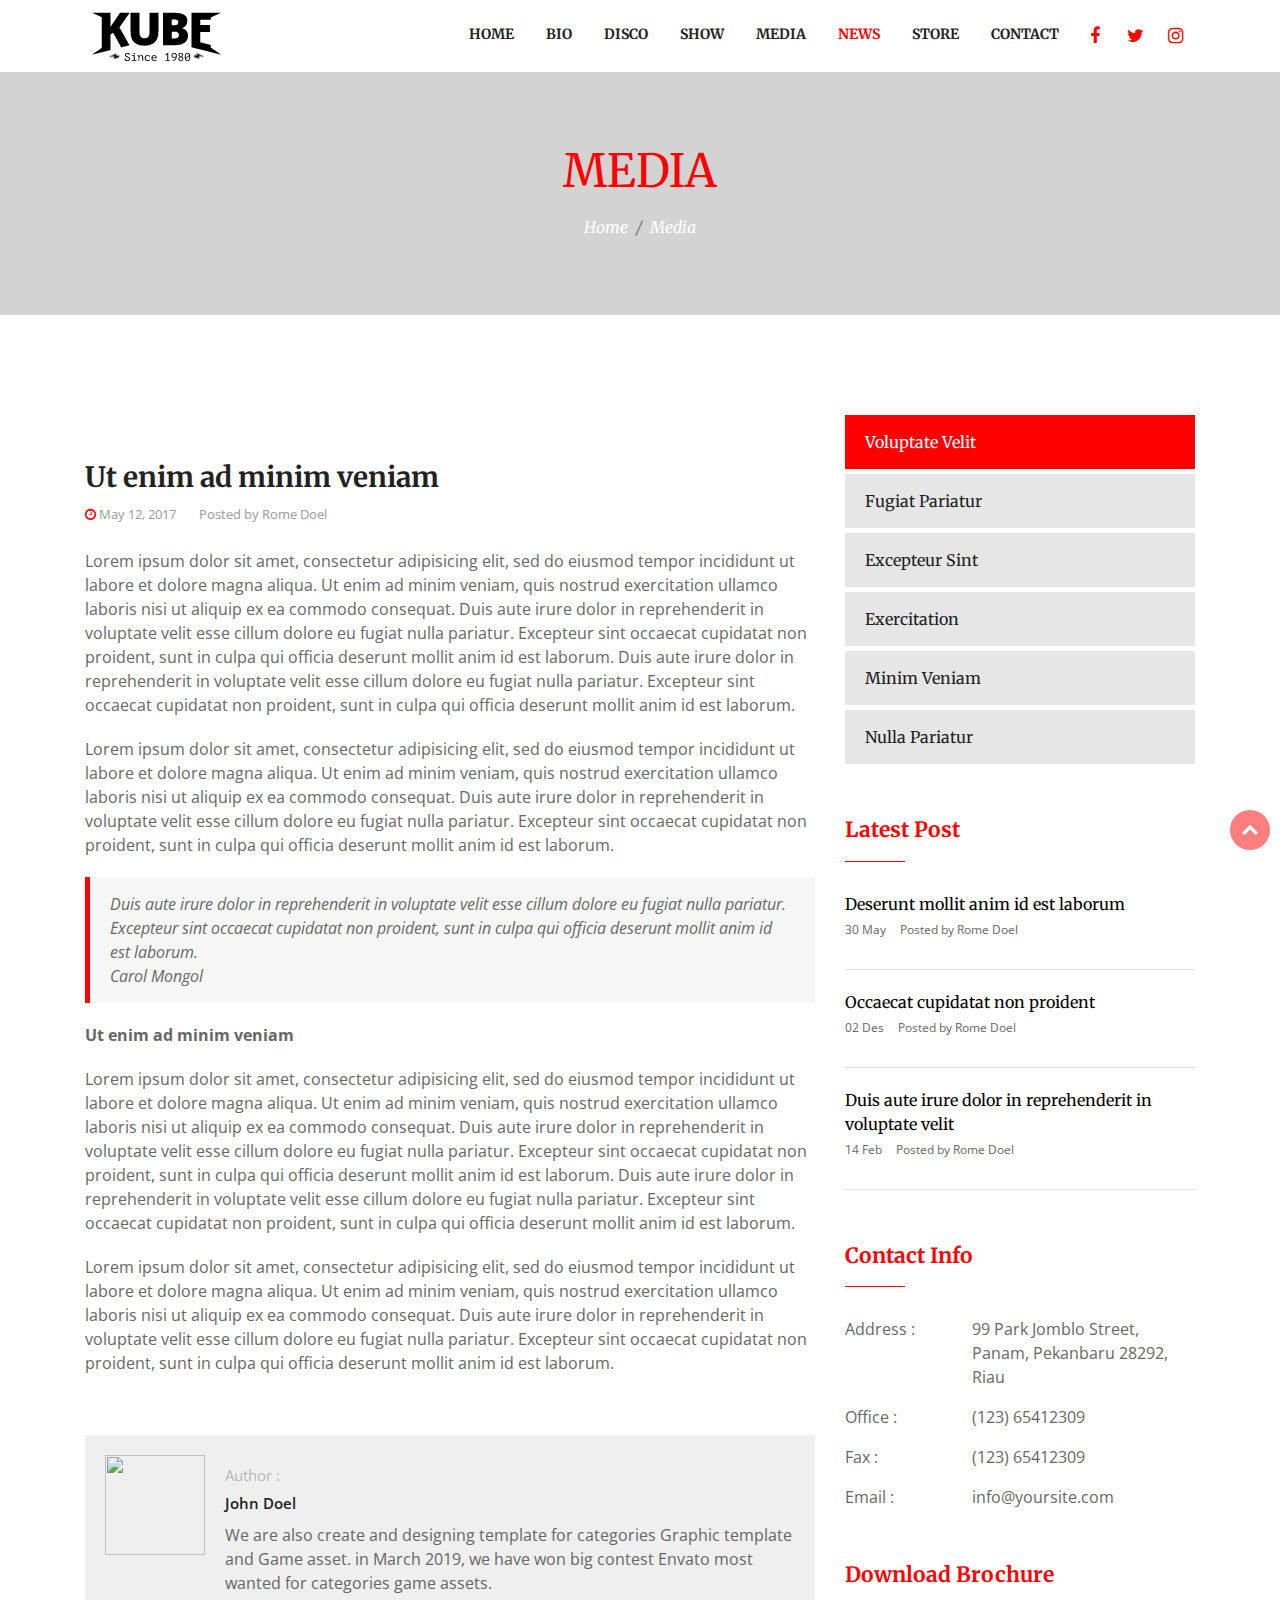
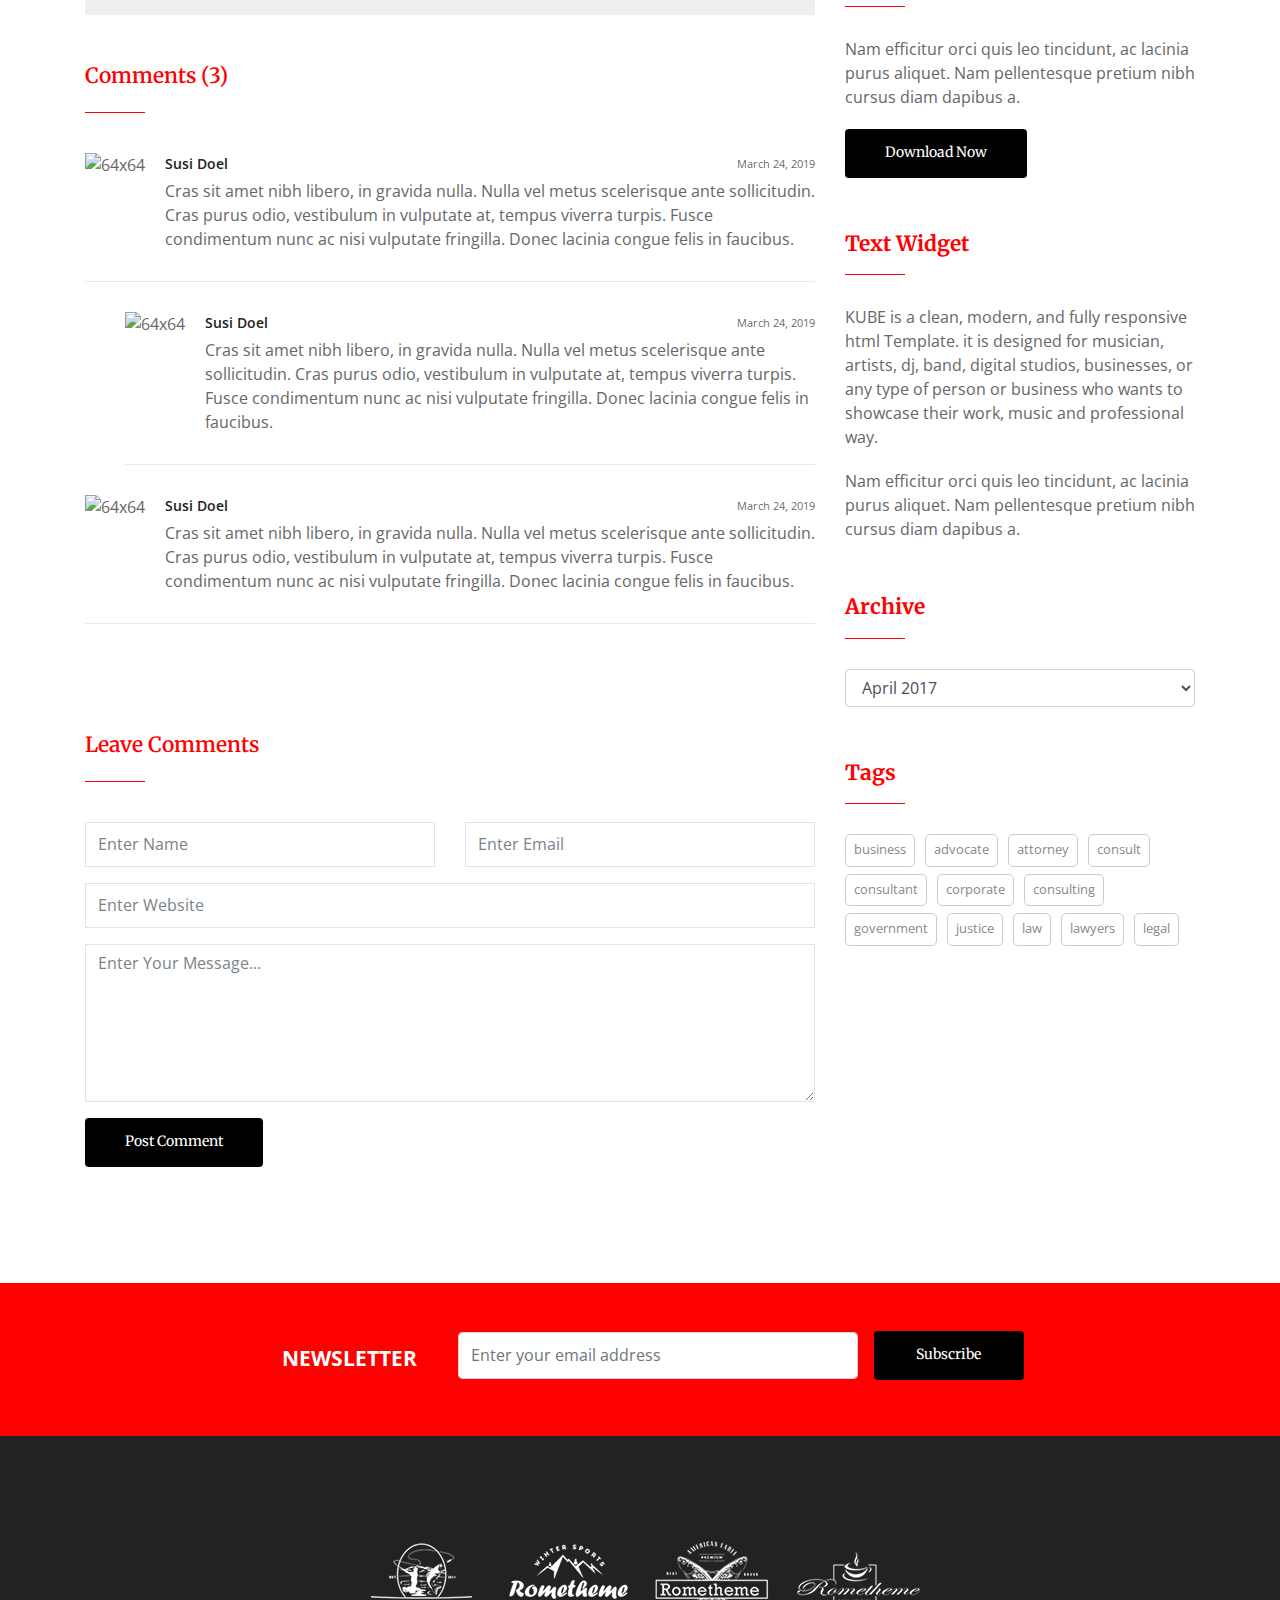
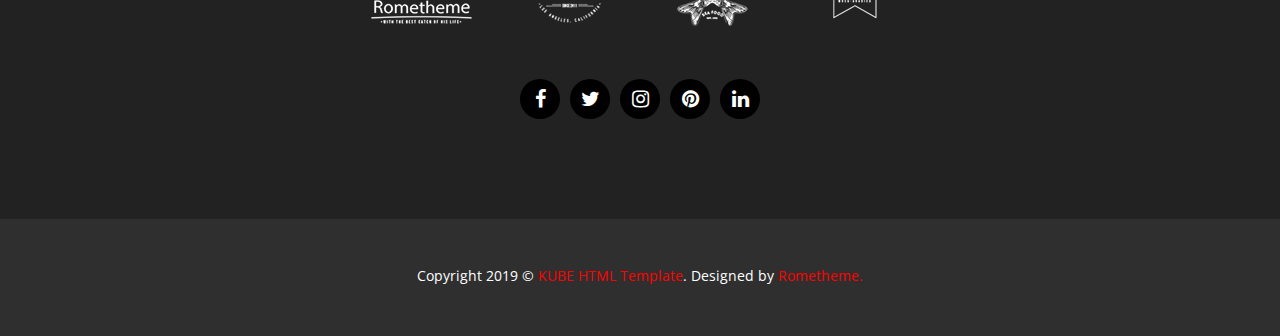
==== news-single.html @ cf3c3e8a "first commit" ====
<!DOCTYPE html>
<html lang="en">
  <head>
    <!-- Basic Page Needs
    ================================================== -->
    <meta charset="utf-8">
    <!--[if IE]><meta http-equiv="x-ua-compatible" content="IE=9" /><![endif]-->
    <meta name="viewport" content="width=device-width, initial-scale=1">
    <title>Kube - Music HTML Template</title>
    <meta name="description" content="KUBE is a clean, modern, and fully responsive HTML Template. it is designed for musician, artists, dj, band, digital studios, businesses, or any type of person or business who wants to showcase their work, music and professional way.">
    <meta name="keywords" content="band, concert, entertainment, event, festival, indie, html templates, music, musician, pop, portfolio, rock, solo, template">
    <meta name="author" content="rometheme.net">  
	
	<!-- ==============================================
	Favicons
	=============================================== -->
	<link rel="shortcut icon" href="images/favicon.ico">
	<link rel="apple-touch-icon" href="images/apple-touch-icon.png">
	<link rel="apple-touch-icon" sizes="72x72" href="images/apple-touch-icon-72x72.png">
	<link rel="apple-touch-icon" sizes="114x114" href="images/apple-touch-icon-114x114.png">
	
	<!-- ==============================================
	CSS VENDOR
	=============================================== -->
	<link rel="stylesheet" type="text/css" href="css/vendor/bootstrap.min.css" />
	<link rel="stylesheet" type="text/css" href="css/vendor/font-awesome.min.css">
	<link rel="stylesheet" type="text/css" href="css/vendor/owl.carousel.min.css">
	<link rel="stylesheet" type="text/css" href="css/vendor/owl.theme.default.min.css">
	<link rel="stylesheet" type="text/css" href="css/vendor/magnific-popup.css">
	<link rel="stylesheet" type="text/css" href="css/vendor/animate.min.css">
	
	<!-- ==============================================
	Custom Stylesheet
	=============================================== -->
	<link rel="stylesheet" type="text/css" href="css/style.css" />
	
    <script src="js/vendor/modernizr.min.js"></script>

</head>

<body data-spy="scroll" data-target="#navbar-main">

	<!-- LOAD PAGE -->
	<div class="animationload">
		<div class="loader"></div>
	</div>
	
	<!-- BACK TO TOP SECTION -->
	<a href="#0" class="cd-top cd-is-visible cd-fade-out">Top</a>

	<!-- HEADER -->
    <div class="header header-1">    	

		<!-- NAVBAR SECTION -->
		<div class="navbar-main">
			<div class="container">
			    <nav id="navbar-main" class="navbar navbar-expand-lg">
			        <a class="navbar-brand" href="index.html">
						<img src="images/logo.png" alt="" />
					</a>
			        <button class="navbar-toggler" type="button" data-toggle="collapse" data-target="#navbarNavDropdown" aria-controls="navbarNavDropdown" aria-expanded="false" aria-label="Toggle navigation">
			            <span class="navbar-toggler-icon"></span>
			        </button>
			        <div class="collapse navbar-collapse" id="navbarNavDropdown">
			            <ul class="navbar-nav ml-auto">
			                <li class="nav-item">
			                    <a class="nav-link" href="index.html">HOME</a>
			                </li>
			                <li class="nav-item">
			                    <a class="nav-link" href="bio.html">BIO</a>
			                </li>
			                <li class="nav-item">
			                    <a class="nav-link" href="disco.html">DISCO</a>
			                </li>
			                <li class="nav-item">
			                    <a class="nav-link" href="show.html">SHOW</a>
			                </li>
			                <li class="nav-item">
			                    <a class="nav-link" href="media.html">MEDIA</a>
			                </li>
			                <li class="nav-item active">
			                    <a class="nav-link" href="news.html">NEWS</a>
			                </li>
			                <li class="nav-item">
			                    <a class="nav-link" href="store.html">STORE</a>
			                </li>
			                <li class="nav-item">
			                    <a class="nav-link" href="contact.html">CONTACT</a>
			                </li>
			            </ul>
			            <div class="sosmed-icon no-bg-hover float-right d-inline-flex">
							<a href="#"><i class="fa fa-facebook"></i></a> 
							<a href="#"><i class="fa fa-twitter"></i></a> 
							<a href="#"><i class="fa fa-instagram"></i></a> 
						</div>
			        </div>
			    </nav> <!-- -->
			</div>
		</div>

    </div>

	<!-- BANNER -->
    <div class="section banner-page" data-background="images/home04.jpg">
		<div class="content-wrap pos-relative">
			<div class="d-flex justify-content-center bd-highlight mb-3">
				<div class="title-page">MEDIA</div>
			</div>
			<div class="d-flex justify-content-center bd-highlight mb-3">
			    <nav aria-label="breadcrumb">
				  <ol class="breadcrumb ">
				    <li class="breadcrumb-item"><a href="index.html">Home</a></li>
				    <li class="breadcrumb-item active" aria-current="page">Media</li>
				  </ol>
				</nav>
		  	</div>
		</div>
	</div>	

	<!-- NEWS -->
	<div class="section">
		<div class="content-wrap">
			<div class="container">
				<div class="row">

					<div class="col-sm-12 col-md-12 col-lg-8">
						
						<div class="single-news">
							<div class="media-box">
								<a href="page-news-single.html">
									<img src="images/news-preview-img.jpg" alt="" class="img-fluid">
								</a>
							</div>
							<h2 class="title">Ut enim ad minim veniam</h2>
							<div class="meta mb-4">
								
								<div class="meta-date d-inline"><i class="fa fa-clock-o"></i> May 12, 2017</div> <div class="meta-author d-inline">Posted by Rome Doel</div>
							</div>

							<p>Lorem ipsum dolor sit amet, consectetur adipisicing elit, sed do eiusmod tempor incididunt ut labore et dolore magna aliqua. Ut enim ad minim veniam, quis nostrud exercitation ullamco laboris nisi ut aliquip ex ea commodo consequat. Duis aute irure dolor in reprehenderit in voluptate velit esse cillum dolore eu fugiat nulla pariatur. Excepteur sint occaecat cupidatat non proident, sunt in culpa qui officia deserunt mollit anim id est laborum. Duis aute irure dolor in reprehenderit in voluptate velit esse cillum dolore eu fugiat nulla pariatur. Excepteur sint occaecat cupidatat non proident, sunt in culpa qui officia deserunt mollit anim id est laborum.</p>
							<p>Lorem ipsum dolor sit amet, consectetur adipisicing elit, sed do eiusmod tempor incididunt ut labore et dolore magna aliqua. Ut enim ad minim veniam, quis nostrud exercitation ullamco laboris nisi ut aliquip ex ea commodo consequat. Duis aute irure dolor in reprehenderit in voluptate velit esse cillum dolore eu fugiat nulla pariatur. Excepteur sint occaecat cupidatat non proident, sunt in culpa qui officia deserunt mollit anim id est laborum.</p>
							<blockquote>Duis aute irure dolor in reprehenderit in voluptate velit esse cillum dolore eu fugiat nulla pariatur. Excepteur sint occaecat cupidatat non proident, sunt in culpa qui officia deserunt mollit anim id est laborum.
							<footer>Carol Mongol</footer></blockquote>
							<div class="margin-bottom-50"></div>
							<p><strong>Ut enim ad minim veniam</strong></p>
							<p>Lorem ipsum dolor sit amet, consectetur adipisicing elit, sed do eiusmod tempor incididunt ut labore et dolore magna aliqua. Ut enim ad minim veniam, quis nostrud exercitation ullamco laboris nisi ut aliquip ex ea commodo consequat. Duis aute irure dolor in reprehenderit in voluptate velit esse cillum dolore eu fugiat nulla pariatur. Excepteur sint occaecat cupidatat non proident, sunt in culpa qui officia deserunt mollit anim id est laborum. Duis aute irure dolor in reprehenderit in voluptate velit esse cillum dolore eu fugiat nulla pariatur. Excepteur sint occaecat cupidatat non proident, sunt in culpa qui officia deserunt mollit anim id est laborum.</p>
							<p>Lorem ipsum dolor sit amet, consectetur adipisicing elit, sed do eiusmod tempor incididunt ut labore et dolore magna aliqua. Ut enim ad minim veniam, quis nostrud exercitation ullamco laboris nisi ut aliquip ex ea commodo consequat. Duis aute irure dolor in reprehenderit in voluptate velit esse cillum dolore eu fugiat nulla pariatur. Excepteur sint occaecat cupidatat non proident, sunt in culpa qui officia deserunt mollit anim id est laborum.</p>
						</div>
						<!-- end single blog -->

						<div class="author-box">
							<div class="media">
								<img src="images/testimony-thumb-3.jpg" alt="" class="img-fluid">
							</div>
							<div class="body">
	                            <h4 class="media-heading"><span>Author :</span>John Doel</h4>
	                            We are also create and designing template for categories Graphic template and Game asset. in March 2019, we have won big contest Envato most wanted for categories game assets.
	                      	</div>
	                      	<div class="clearfix"></div>
						</div>
						<!-- end author box -->

						<div class="comments-box">
							<h4 class="title-heading">Comments <span>(3)</span></h4>
							
							<div class="media comment">
								<img class="mr-3" alt="64x64" src="images/testimony-thumb-1.jpg">
								<div class="media-body">
									<h5 class="media-heading mt-0 mb-1">Susi Doel<small class="date">March 24, 2019</small>
	                                </h5> 
							      Cras sit amet nibh libero, in gravida nulla. Nulla vel metus scelerisque ante sollicitudin. Cras purus odio, vestibulum in vulputate at, tempus viverra turpis. Fusce condimentum nunc ac nisi vulputate fringilla. Donec lacinia congue felis in faucibus.
							    </div>
	                        </div>
							<div class="media reply-comment">
								<img class="mr-3" alt="64x64" src="images/testimony-thumb-2.jpg">
								<div class="media-body">
									<h5 class="media-heading mt-0 mb-1">Susi Doel<small class="date">March 24, 2019</small>
	                                </h5> 
							      Cras sit amet nibh libero, in gravida nulla. Nulla vel metus scelerisque ante sollicitudin. Cras purus odio, vestibulum in vulputate at, tempus viverra turpis. Fusce condimentum nunc ac nisi vulputate fringilla. Donec lacinia congue felis in faucibus.
							    </div>
							</div>
							<div class="media comment">
	                            <img class="mr-3" alt="64x64" src="images/testimony-thumb-3.jpg">
								<div class="media-body">
									<h5 class="media-heading mt-0 mb-1">Susi Doel<small class="date">March 24, 2019</small>
	                                </h5> 
							      Cras sit amet nibh libero, in gravida nulla. Nulla vel metus scelerisque ante sollicitudin. Cras purus odio, vestibulum in vulputate at, tempus viverra turpis. Fusce condimentum nunc ac nisi vulputate fringilla. Donec lacinia congue felis in faucibus.
							    </div>
	                        </div>
							
						</div>
						<!-- end comment -->

						<div class="leave-comment-box">
							<h4 class="title-heading">Leave Comments</h4>
							<form action="#" class="form-comment">
								<div class="row">
									<div class="col-xs-12 col-md-6">
										<div class="form-group">
											<input type="text" id="name" name="name" value="" class="inputtext form-control" placeholder="Enter Name">
										</div>
									</div>
									<div class="col-xs-12 col-md-6">
										<div class="form-group">
											<input type="text" id="name" name="name" value="" class="inputtext form-control" placeholder="Enter Email">
										</div>
									</div>
									<div class="col-xs-12 col-md-12">
										<div class="form-group">
											<input type="text" id="name" name="name" value="" class="inputtext form-control" placeholder="Enter Website">
										</div>
									</div>
									<div class="col-xs-12 col-md-12">
										<div class="form-group">
											<textarea id="message" name="message" class="inputtext form-control" rows="6" placeholder="Enter Your Message..."></textarea>
										</div>
									</div>
									<div class="col-xs-12 col-md-12">
										<div class="form-group">
											<button id="send" type="submit" class="btn btn-secondary">Post Comment</button>
										</div>
									</div>
								</div>
							</form>
					
						</div>
						<!-- end leave comment -->

						
					</div>

					<div class="col-sm-12 col-md-12 col-lg-4">
						
						<div class="widget categories">
							<ul class="category-nav">
								<li class="active"><a href="#" title="Landscape Design">Voluptate Velit</a></li>
								<li><a href="#" title="Planting & Removal">Fugiat Pariatur</a></li>
								<li><a href="#" title="Garden Care">Excepteur Sint</a></li>
								<li><a href="#" title="Irrigation & Drainage">Exercitation</a></li>
								<li><a href="#" title="Stone and Hardscaping">Minim Veniam</a></li>
								<li><a href="#" title="Rubbish Removal">Nulla Pariatur</a></li>
							</ul>
						</div>

						<div class="widget widget-text">
							<div class="widget-title">
								Latest Post
							</div>
							<div class="latest-post-item">
								<div class="title"><a href="page-news-single.html">Deserunt mollit anim id est laborum</a></div>
								<div class="meta-date">30 May</div>
								<p class="meta-author">Posted by Rome Doel</p>
							</div>
							<div class="latest-post-item">
								<div class="title"><a href="page-news-single.html">Occaecat cupidatat non proident</a></div>
								<div class="meta-date">02 Des</div>
								<p class="meta-author">Posted by Rome Doel</p>
							</div>
							<div class="latest-post-item">
								<div class="title"><a href="page-news-single.html">Duis aute irure dolor in reprehenderit in voluptate velit</a></div>
								<div class="meta-date">14 Feb</div>
								<p class="meta-author">Posted by Rome Doel</p>
							</div>

						</div>

						<div class="widget widget-text">
							<div class="widget-title">
								Contact Info
							</div>
							<div class="row mb-3">
								<div class="col-4">Address :</div>
								<div class="col-8">99 Park Jomblo Street, Panam, Pekanbaru 28292, Riau</div>
							</div>
							<div class="row mb-3">
								<div class="col-4">Office  :</div>
								<div class="col-8">(123) 65412309</div>
							</div>
							<div class="row mb-3">
								<div class="col-4">Fax :</div>
								<div class="col-8">(123) 65412309</div>
							</div>
							<div class="row mb-3">
								<div class="col-4">Email :</div>
								<div class="col-8">info@yoursite.com</div>
							</div>

						</div>

						<div class="widget widget-text">
							<div class="widget-title">
								Download Brochure
							</div>
							
							<p>Nam efficitur orci quis leo tincidunt, ac lacinia purus aliquet. Nam pellentesque pretium nibh cursus diam dapibus a.</p>
							<a href="#" class="btn btn-secondary">Download Now</a>
						</div>

						<div class="widget widget-text">
							<div class="widget-title">
								Text Widget
							</div>
							<p>KUBE is a clean, modern, and fully responsive html Template. it is designed for musician, artists, dj, band, digital studios, businesses, or any type of person or business who wants to showcase their work, music and professional way.</p>
							<p>Nam efficitur orci quis leo tincidunt, ac lacinia purus aliquet. Nam pellentesque pretium nibh cursus diam dapibus a.</p>
						</div>

						<div class="widget widget-archive">
							<div class="widget-title">
								Archive
							</div>
							<select class="form-control">
								<option>April 2017</option>
								<option>March 2017</option>
								<option>February 2017</option>
								<option>January 2017</option>
							</select>
						</div> 

						<div class="widget tags">
							<div class="widget-title">
								Tags
							</div>
							<div class="tagcloud">
								<a href="#" title="3 topics">business</a>
								<a href="#" title="1 topic" >advocate</a>
								<a href="#" title="1 topic" >attorney</a>
								<a href="#" title="4 topics" >consult</a>
								<a href="#" title="2 topics" >consultant</a>
								<a href="#" title="1 topic" >corporate</a>
								<a href="#" title="2 topics" >consulting</a>
								<a href="#" title="1 topic" >government</a>
								<a href="#" title="2 topics" >justice</a>
								<a href="#" title="5 topics">law</a>
								<a href="#" title="2 topics">lawyers</a>
								<a href="#" title="1 topic" >legal</a>
							</div>
						</div>

					</div>
					
				</div>
			</div>
		</div>
	</div>

	<!-- CTA -->
	<div id="talk" class="section bg-primary">
		<div class="content-wrap py-5">
			<div class="container">
				
				<div class="row">
					<div class="col-sm-12 col-md-12 col-lg-12">
						<div class="text-center text-white">
							
							<form class="form-inline justify-content-center subscribe-form">
							  <label for="p_email_subscribe_2" class="col-sm-2 col-form-label font-weight-bold uk21">NEWSLETTER</label>
							  <div class="form-group mx-sm-3 mb-2">
							    <label for="p_email_subscribe_2" class="sr-only">Email</label>
							    <input type="email" class="form-control" id="p_email_subscribe_2" placeholder="Enter your email address">
							  </div>
							  <button type="submit" class="btn btn-secondary mb-2">Subscribe</button>
							</form>
							
						</div>
					</div>
				</div>

			</div>
		</div>
	</div>

	<!-- FOOTER SECTION -->
	<div class="footer">
		<div class="content-wrap">
			<div class="container">
				
				<div class="row">
					<div class="col-sm-12 col-md-6 offset-md-3 col-lg-10 offset-lg-1">
						<div class="text-center">
							<img src="images/client1w.png" alt="Logo" class="mb-5"> <img src="images/client2w.png" alt="Logo" class="mb-5"><img src="images/client3w.png" alt="Logo" class="mb-5"> <img src="images/client4w.png" alt="Logo" class="mb-5">
							<br>
							<div class="sosmed-icon d-inline-flex">
								<a href="#"><i class="fa fa-facebook"></i></a> 
								<a href="#"><i class="fa fa-twitter"></i></a> 
								<a href="#"><i class="fa fa-instagram"></i></a> 
								<a href="#"><i class="fa fa-pinterest"></i></a> 
								<a href="#"><i class="fa fa-linkedin"></i></a> 
							</div>
						</div>
					</div>	
				</div>
			</div>
		</div>
		<div class="fcopy">
			<div class="container">
				<div class="row">
					<div class="col-sm-12 col-md-12 col-lg-12">
						<p class="mt-3 text-center">Copyright 2019 © <span class="text-primary">KUBE HTML Template</span>. Designed by <span class="text-primary">Rometheme.</span></p> 
					</div>
				</div>
			</div>
		</div>
		
	</div>

	
	<!-- JS VENDOR -->
	<script src="js/vendor/jquery.min.js"></script>
	<script src="js/vendor/bootstrap.min.js"></script>
	<script src="js/vendor/owl.carousel.js"></script>
	<script src="js/vendor/jquery.magnific-popup.min.js"></script>
	<script src="js/vendor/isotope.pkgd.min.js"></script>
	<script src="js/vendor/imagesloaded.pkgd.min.js"></script>

	<!-- SENDMAIL -->
	<script src="js/vendor/validator.min.js"></script>
	<script src="js/vendor/form-scripts.js"></script>

	<!-- GOOGLEMAP -->
	<script src="js/googlemap-setting.js"></script>
	<script async defer src="https://maps.googleapis.com/maps/api/js?key=AIzaSyA-CE0deH3Jhj6GN4YvdCFZS7DpbXexzGU&callback=initMap"> </script>

	<script src="js/script.js"></script>

</body>
</html>
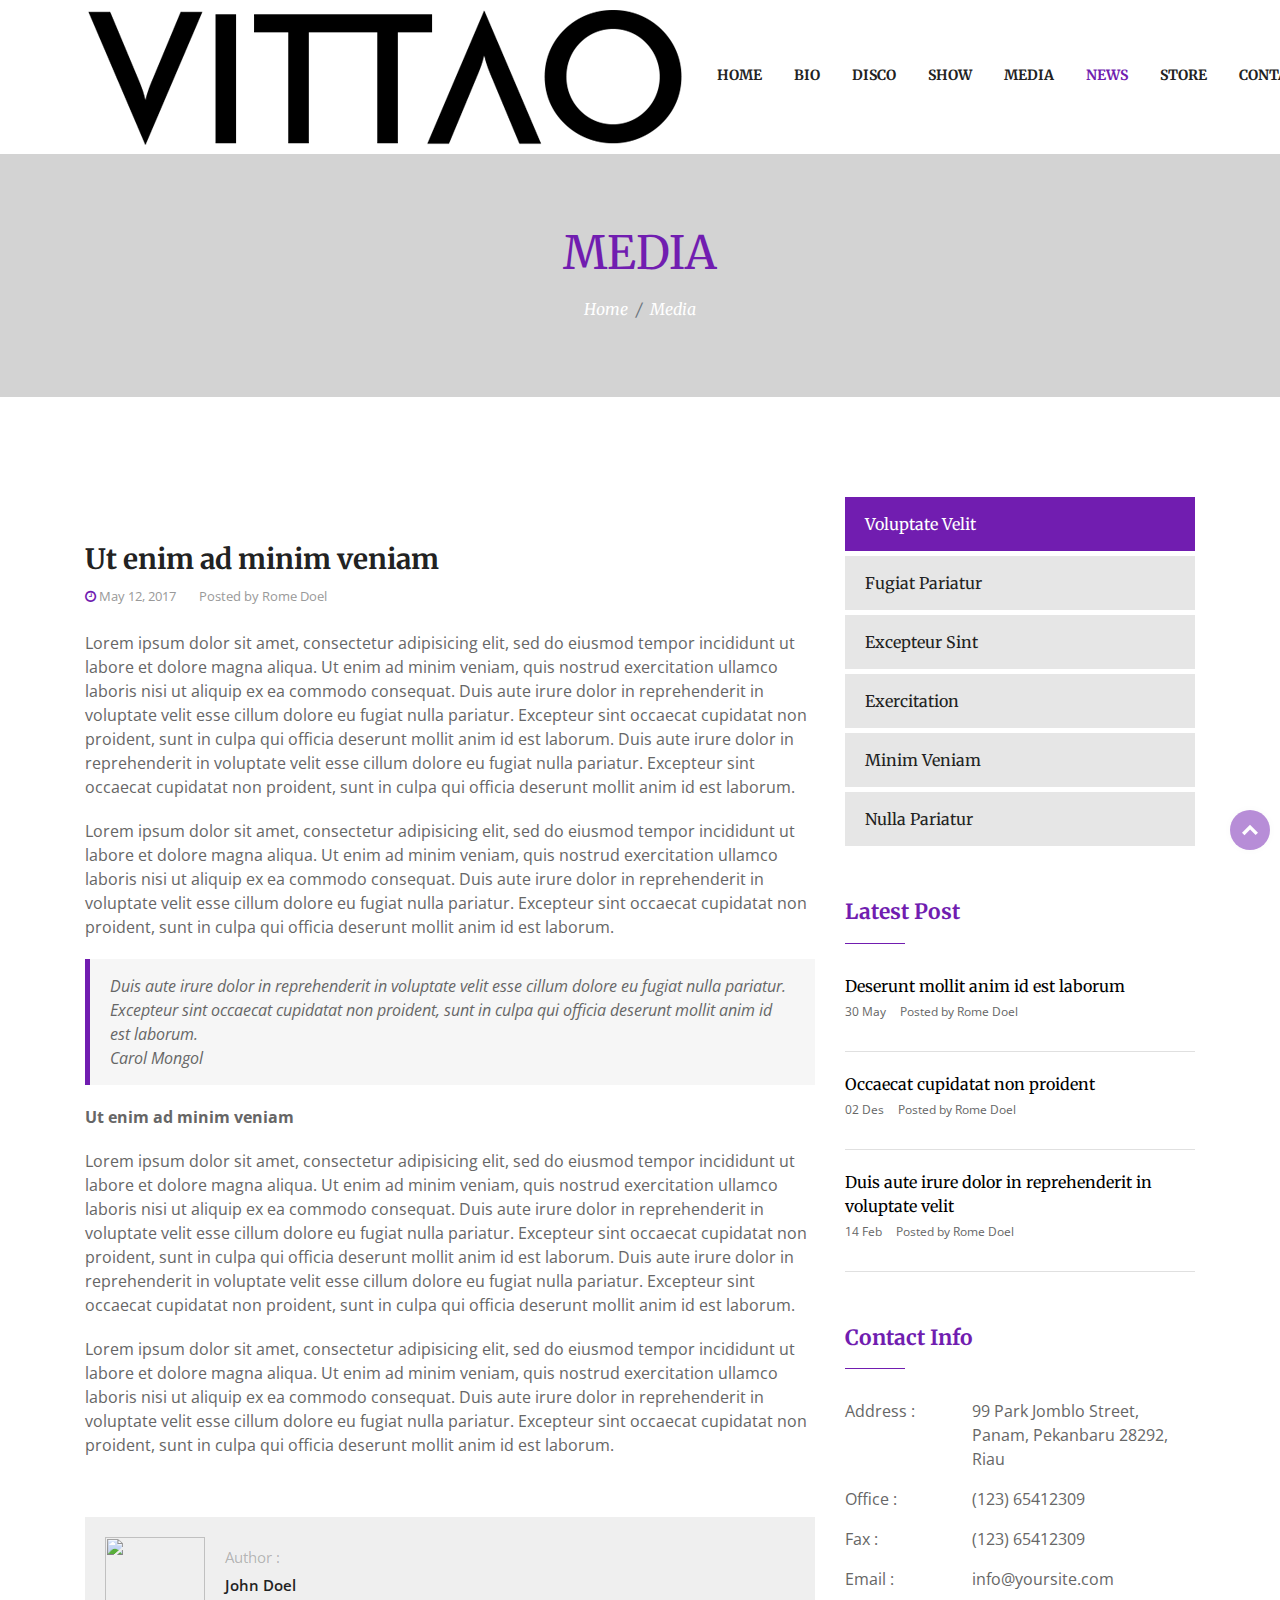
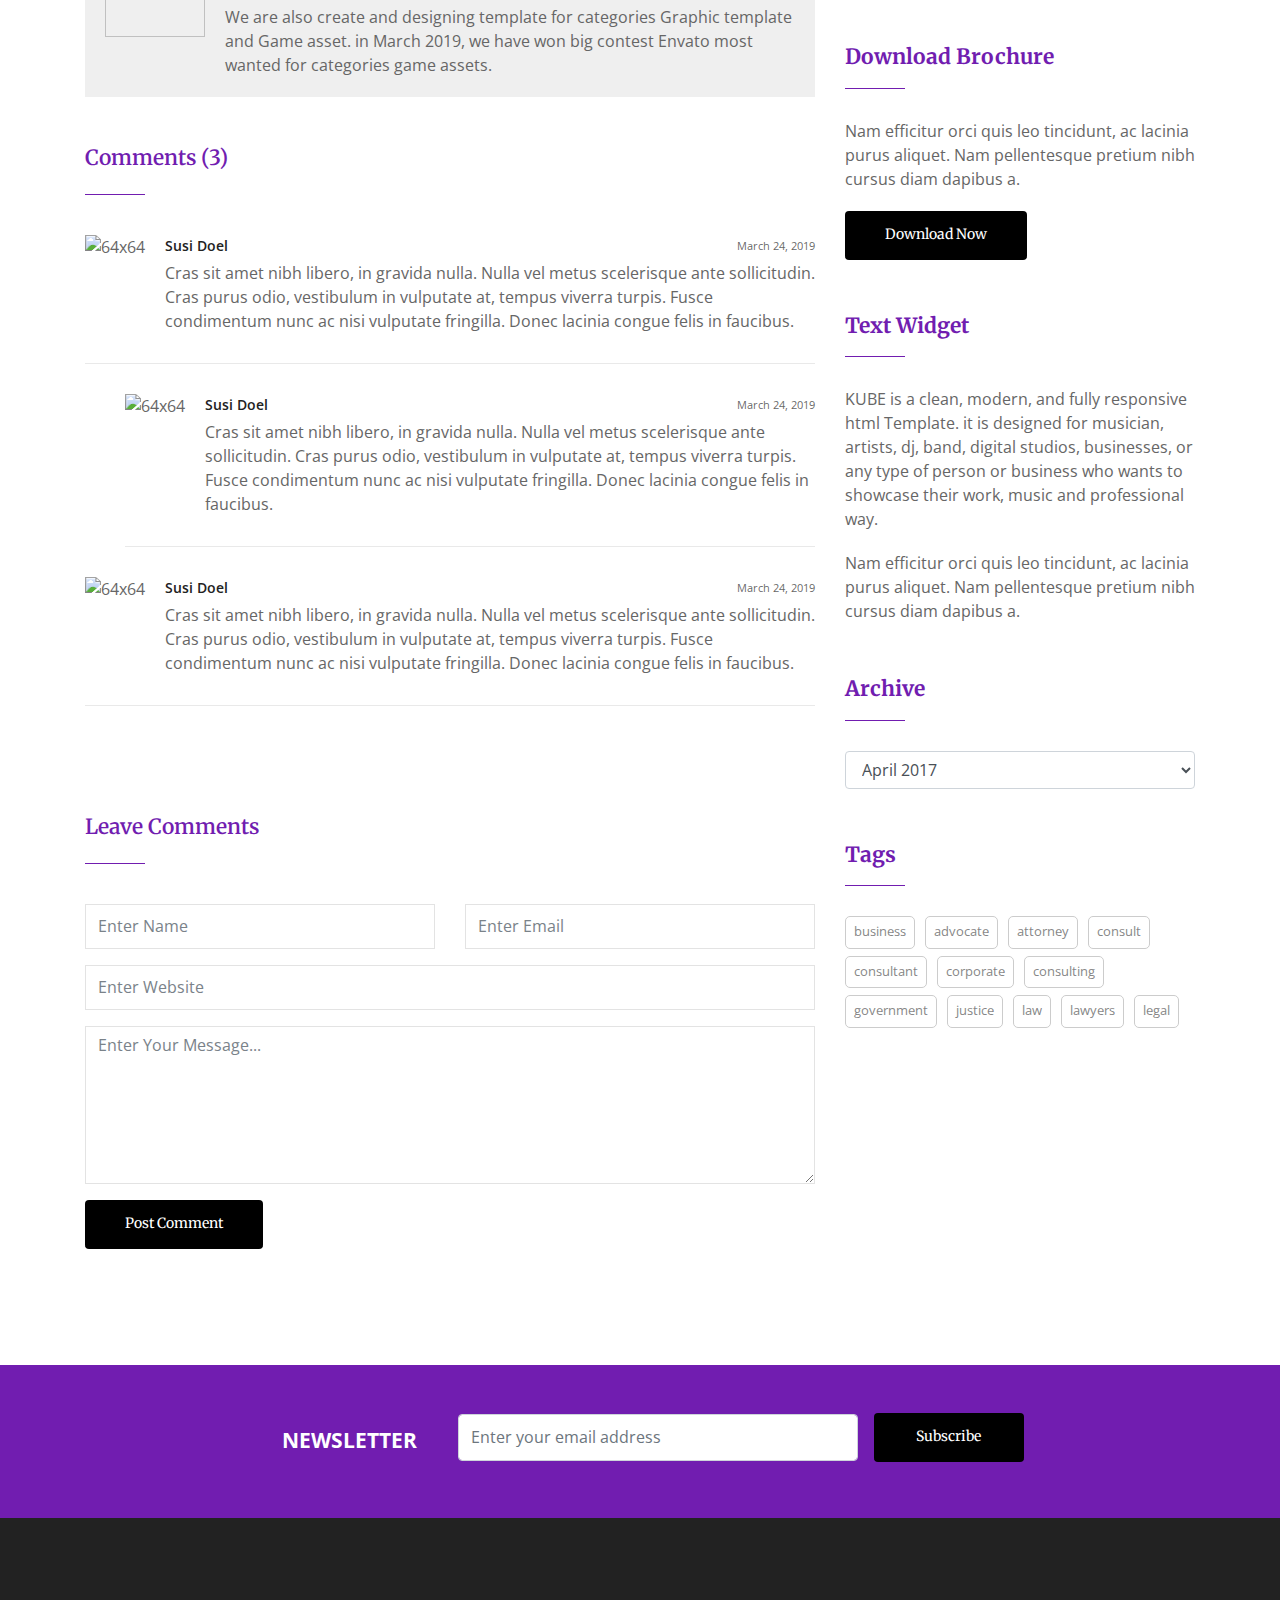
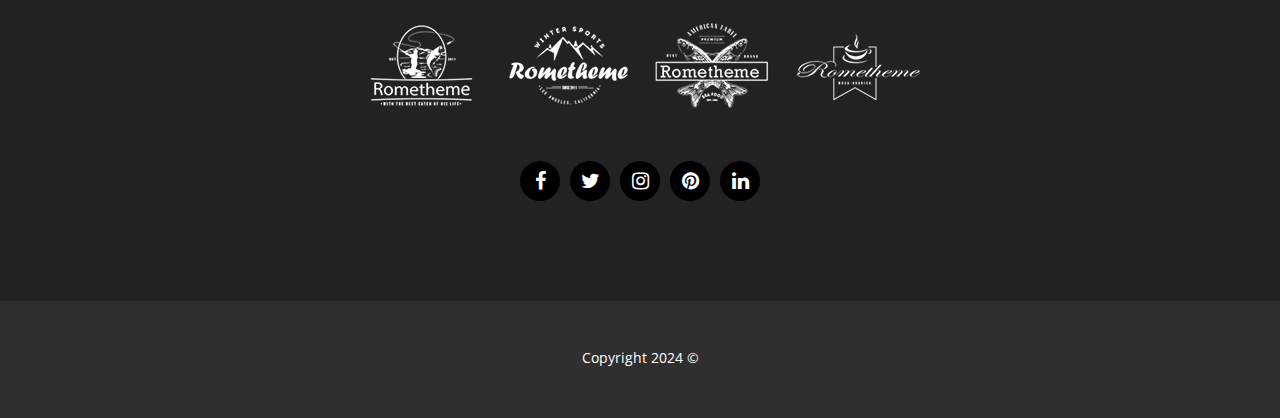
==== commit 3953cbba: "updated" ====
--- a/news-single.html
+++ b/news-single.html
@@ -382,7 +382,7 @@
 							<div class="sosmed-icon d-inline-flex">
 								<a href="#"><i class="fa fa-facebook"></i></a> 
 								<a href="#"><i class="fa fa-twitter"></i></a> 
-								<a href="#"><i class="fa fa-instagram"></i></a> 
+								<a href="https://www.instagram.com/vittaomusic/"><i class="fa fa-instagram"></i></a> 
 								<a href="#"><i class="fa fa-pinterest"></i></a> 
 								<a href="#"><i class="fa fa-linkedin"></i></a> 
 							</div>
@@ -395,7 +395,7 @@
 			<div class="container">
 				<div class="row">
 					<div class="col-sm-12 col-md-12 col-lg-12">
-						<p class="mt-3 text-center">Copyright 2019 © <span class="text-primary">KUBE HTML Template</span>. Designed by <span class="text-primary">Rometheme.</span></p> 
+						<p class="mt-3 text-center">Copyright 2024 ©</p> 
 					</div>
 				</div>
 			</div>
--- a/css/style.css
+++ b/css/style.css
@@ -1,4820 +1,5723 @@
-@charset "UTF-8";
-/*
-Template Name: Kube - Musician, DJ, Band, Music HTML Template
-Template URI: http://rometheme.net/html/kube
-Author: Rometheme
-Author URI: https://themeforest.net/user/rometheme
-Version: 1.0
-*/
-/**
- * Table of Contents:
- *
- * 1. - NORMALIZE CSS
- * 2. - GLOBAL STYLES
- *      2.1 - General Styles
- *      2.2 - Text Color
- *      2.3 - Anchor
- *      2.4 - Heading and Paragraph
- * 
- * 3. - COMPONENTS
- *      3.1 - Preloader  
- *      3.2 - Buttons  
- *      3.3 - Box Icon 1
- *      3.4 - Box Icon 2
- *      3.5 - Box Image 1
- *      3.6 - Box Image 2
- *      3.7 - Box Image 3
- *      3.8 - BOX TESTIMONY
- *      3.9 - Box Team 2
- *      3.10 - Box Statistic
- *      3.11 - Box History
- *      3.12 - Box Partners
- *      3.13 - Panel Accordion
- *      3.14 - Faq
- *      3.15 - Pricing Table
- *      3.16 - Career Tabs
- *      3.17 - Box News
- * 4. - LOGO & NAVIGATION
- *      4.1 - Topbar 
- *      4.2 - Navbar 
- * 5. - HOME
- *      5.1 - Banner
- *      5.2 - Text Typing
- * 6. - SECTION
- *      6.1 Section - About
- *      6.2 Section - Services
- *      6.3 Section - Projects
- *      6.4 Section - News
- *      6.5 Section - Contact
- *      6.6 Section - Features
- *      6.7 Section - CTA
- *      6.8 Section - Price
- *      6.9 Section - Blog
- *      6.10 Section - Timeline
- *      6.11 Section - Testimonial
- *      6.12 Section - Clients
- *      6.13 Section - Video BG
- *      6.14 Section - Contact and Map
- * 7. - FOOTER 
- * 8. - RESPONSIVE
- * -----------------------------------------------------------------------------
- */
-@import url("https://fonts.googleapis.com/css?family=Merriweather|Open+Sans&display=swap");
-@font-face {
-  font-family: 'sas-webfont';
-  src: url("../fonts/sas-webfont.eot?51534236");
-  src: url("../fonts/sas-webfont.eot?51534236#iefix") format("embedded-opentype"), url("../fonts/sas-webfont.woff2?51534236") format("woff2"), url("../fonts/sas-webfont.woff?51534236") format("woff"), url("../fonts/sas-webfont.ttf?51534236") format("truetype"), url("../fonts/sas-webfont.svg?51534236#sas-webfont") format("svg");
-  font-weight: normal;
-  font-style: normal; }
-.sas {
-  font-family: "sas-webfont";
-  font-style: normal;
-  font-weight: normal;
-  speak: none;
-  display: inline-block;
-  text-decoration: inherit;
-  width: 1em;
-  margin-right: .2em;
-  text-align: center;
-  /* opacity: .8; */
-  /* For safety - reset parent styles, that can break glyph codes*/
-  font-variant: normal;
-  text-transform: none;
-  /* fix buttons height, for twitter bootstrap */
-  line-height: 1em;
-  /* Animation center compensation - margins should be symmetric */
-  /* remove if not needed */
-  margin-left: .2em;
-  /* you can be more comfortable with increased icons size */
-  /* font-size: 120%; */
-  /* Font smoothing. That was taken from TWBS */
-  -webkit-font-smoothing: antialiased;
-  -moz-osx-font-smoothing: grayscale;
-  /* Uncomment for 3D effect */
-  /* text-shadow: 1px 1px 1px rgba(127, 127, 127, 0.3); */ }
-
-.sas-1:before {
-  content: '\e801'; }
-
-/* '' */
-/* -------------------- 
-TOPBAR SETTING
------------------------*/
-/* -------------------- 
-NAVBAR SETTING
------------------------*/
-/* -------------------- 
-FOOTER SETTING
------------------------*/
-/* -------------------- 
-BUTTON SETTING
------------------------*/
-.bolder {
-  font-weight: 600; }
-
-.cfix {
-  content: '';
-  display: block;
-  width: 100%;
-  clear: both; }
-
-/**
- * 1. - NORMALIZE CSS
- * -----------------------------------------------------------------------------
- */
-/*! normalize.css v8.0.1 | MIT License | github.com/necolas/normalize.css */
-/* Document
-   ========================================================================== */
-/**
- * 1. Correct the line height in all browsers.
- * 2. Prevent adjustments of font size after orientation changes in iOS.
- */
-html {
-  line-height: 1.15;
-  /* 1 */
-  -webkit-text-size-adjust: 100%;
-  /* 2 */ }
-
-/* Sections
-   ========================================================================== */
-/**
- * Remove the margin in all browsers.
- */
-body {
-  margin: 0; }
-
-/**
- * Render the `main` element consistently in IE.
- */
-main {
-  display: block; }
-
-/**
- * Correct the font size and margin on `h1` elements within `section` and
- * `article` contexts in Chrome, Firefox, and Safari.
- */
-h1 {
-  font-size: 2em;
-  margin: 0.67em 0; }
-
-/* Grouping content
-   ========================================================================== */
-/**
- * 1. Add the correct box sizing in Firefox.
- * 2. Show the overflow in Edge and IE.
- */
-hr {
-  box-sizing: content-box;
-  /* 1 */
-  height: 0;
-  /* 1 */
-  overflow: visible;
-  /* 2 */ }
-
-/**
- * 1. Correct the inheritance and scaling of font size in all browsers.
- * 2. Correct the odd `em` font sizing in all browsers.
- */
-pre {
-  font-family: monospace, monospace;
-  /* 1 */
-  font-size: 1em;
-  /* 2 */ }
-
-/* Text-level semantics
-   ========================================================================== */
-/**
- * Remove the gray background on active links in IE 10.
- */
-a {
-  background-color: transparent; }
-
-/**
- * 1. Remove the bottom border in Chrome 57-
- * 2. Add the correct text decoration in Chrome, Edge, IE, Opera, and Safari.
- */
-abbr[title] {
-  border-bottom: none;
-  /* 1 */
-  text-decoration: underline;
-  /* 2 */
-  text-decoration: underline dotted;
-  /* 2 */ }
-
-/**
- * Add the correct font weight in Chrome, Edge, and Safari.
- */
-b,
-strong {
-  font-weight: bolder; }
-
-/**
- * 1. Correct the inheritance and scaling of font size in all browsers.
- * 2. Correct the odd `em` font sizing in all browsers.
- */
-code,
-kbd,
-samp {
-  font-family: monospace, monospace;
-  /* 1 */
-  font-size: 1em;
-  /* 2 */ }
-
-/**
- * Add the correct font size in all browsers.
- */
-small {
-  font-size: 80%; }
-
-/**
- * Prevent `sub` and `sup` elements from affecting the line height in
- * all browsers.
- */
-sub,
-sup {
-  font-size: 75%;
-  line-height: 0;
-  position: relative;
-  vertical-align: baseline; }
-
-sub {
-  bottom: -0.25em; }
-
-sup {
-  top: -0.5em; }
-
-/* Embedded content
-   ========================================================================== */
-/**
- * Remove the border on images inside links in IE 10.
- */
-img {
-  border-style: none; }
-
-/* Forms
-   ========================================================================== */
-/**
- * 1. Change the font styles in all browsers.
- * 2. Remove the margin in Firefox and Safari.
- */
-button,
-input,
-optgroup,
-select,
-textarea {
-  font-family: inherit;
-  /* 1 */
-  font-size: 100%;
-  /* 1 */
-  line-height: 1.15;
-  /* 1 */
-  margin: 0;
-  /* 2 */ }
-
-/**
- * Show the overflow in IE.
- * 1. Show the overflow in Edge.
- */
-button,
-input {
-  /* 1 */
-  overflow: visible; }
-
-/**
- * Remove the inheritance of text transform in Edge, Firefox, and IE.
- * 1. Remove the inheritance of text transform in Firefox.
- */
-button,
-select {
-  /* 1 */
-  text-transform: none; }
-
-/**
- * Correct the inability to style clickable types in iOS and Safari.
- */
-button,
-[type="button"],
-[type="reset"],
-[type="submit"] {
-  -webkit-appearance: button; }
-
-/**
- * Remove the inner border and padding in Firefox.
- */
-button::-moz-focus-inner,
-[type="button"]::-moz-focus-inner,
-[type="reset"]::-moz-focus-inner,
-[type="submit"]::-moz-focus-inner {
-  border-style: none;
-  padding: 0; }
-
-/**
- * Restore the focus styles unset by the previous rule.
- */
-button:-moz-focusring,
-[type="button"]:-moz-focusring,
-[type="reset"]:-moz-focusring,
-[type="submit"]:-moz-focusring {
-  outline: 1px dotted ButtonText; }
-
-/**
- * Correct the padding in Firefox.
- */
-fieldset {
-  padding: 0.35em 0.75em 0.625em; }
-
-/**
- * 1. Correct the text wrapping in Edge and IE.
- * 2. Correct the color inheritance from `fieldset` elements in IE.
- * 3. Remove the padding so developers are not caught out when they zero out
- *    `fieldset` elements in all browsers.
- */
-legend {
-  box-sizing: border-box;
-  /* 1 */
-  color: inherit;
-  /* 2 */
-  display: table;
-  /* 1 */
-  max-width: 100%;
-  /* 1 */
-  padding: 0;
-  /* 3 */
-  white-space: normal;
-  /* 1 */ }
-
-/**
- * Add the correct vertical alignment in Chrome, Firefox, and Opera.
- */
-progress {
-  vertical-align: baseline; }
-
-/**
- * Remove the default vertical scrollbar in IE 10+.
- */
-textarea {
-  overflow: auto; }
-
-/**
- * 1. Add the correct box sizing in IE 10.
- * 2. Remove the padding in IE 10.
- */
-[type="checkbox"],
-[type="radio"] {
-  box-sizing: border-box;
-  /* 1 */
-  padding: 0;
-  /* 2 */ }
-
-/**
- * Correct the cursor style of increment and decrement buttons in Chrome.
- */
-[type="number"]::-webkit-inner-spin-button,
-[type="number"]::-webkit-outer-spin-button {
-  height: auto; }
-
-/**
- * 1. Correct the odd appearance in Chrome and Safari.
- * 2. Correct the outline style in Safari.
- */
-[type="search"] {
-  -webkit-appearance: textfield;
-  /* 1 */
-  outline-offset: -2px;
-  /* 2 */ }
-
-/**
- * Remove the inner padding in Chrome and Safari on macOS.
- */
-[type="search"]::-webkit-search-decoration {
-  -webkit-appearance: none; }
-
-/**
- * 1. Correct the inability to style clickable types in iOS and Safari.
- * 2. Change font properties to `inherit` in Safari.
- */
-::-webkit-file-upload-button {
-  -webkit-appearance: button;
-  /* 1 */
-  font: inherit;
-  /* 2 */ }
-
-/* Interactive
-   ========================================================================== */
-/*
- * Add the correct display in Edge, IE 10+, and Firefox.
- */
-details {
-  display: block; }
-
-/*
- * Add the correct display in all browsers.
- */
-summary {
-  display: list-item; }
-
-/* Misc
-   ========================================================================== */
-/**
- * Add the correct display in IE 10+.
- */
-template {
-  display: none; }
-
-/**
- * Add the correct display in IE 10.
- */
-[hidden] {
-  display: none; }
-
-/**
- * 2. GLOBAL STYLES
- * -----------------------------------------------------------------------------
- */
-/*1.1 GENERAL STYLES*/
-body,
-button,
-input,
-select,
-textarea {
-  color: #666666;
-  font-family: "Open Sans", sans-serif;
-  font-weight: 400;
-  font-size: 16px;
-  line-height: 1.5;
-  position: relative;
-  background-color: #fff; }
-
-html, body {
-  width: 100%;
-  height: 100%; }
-
-/* 1.3. ANCHOR */
-a {
-  color: #666666;
-  text-decoration: none; }
-  a:hover {
-    color: #FF0000;
-    text-decoration: none; }
-
-/* 1.4. HEADING & PARAGRAPH */
-p {
-  margin: 0 0 20px 0; }
-
-h1,
-h2,
-.banner-page .title-page,
-.banner-page-2 .title-page,
-h3,
-h4,
-.rs-team-1 .title,
-.rs-team-2 .title,
-.rs-team-single .title,
-.box-video .title,
-.rs-box-project .title,
-h5 {
-  font-family: "Merriweather", serif;
-  margin-top: 10px;
-  margin-bottom: 20px;
-  font-weight: 400; }
-
-h1 {
-  font-size: 3.571em;
-  line-height: normal; }
-
-h2, .banner-page .title-page, .banner-page-2 .title-page {
-  font-size: 2.857em;
-  line-height: normal; }
-
-h3 {
-  font-size: 1.714em;
-  line-height: normal; }
-
-h4, .rs-team-1 .title, .rs-team-2 .title, .rs-team-single .title, .box-video .title, .rs-box-project .title {
-  font-size: 1.286em;
-  line-height: normal; }
-
-h5 {
-  font-size: 14px;
-  line-height: 22px; }
-
-h6 {
-  font-size: 13px; }
-
-strong, b {
-  font-weight: 700; }
-
-ol {
-  margin-left: 24px; }
-
-ul {
-  list-style: initial;
-  margin-left: 24px; }
-  ul li {
-    margin: 8px 0; }
-
-@media (max-width: 767px) {
-  h1 {
-    font-size: 3em;
-    line-height: normal; }
-
-  h2, .banner-page .title-page, .banner-page-2 .title-page {
-    font-size: 2em;
-    line-height: normal; }
-
-  h3 {
-    font-size: 1.2em;
-    line-height: normal; }
-
-  h4, .rs-team-1 .title, .rs-team-2 .title, .rs-team-single .title, .box-video .title, .rs-box-project .title {
-    font-size: 1em;
-    line-height: normal; } }
-/* CUSTOM GLOBAL */
-.content-wrap {
-  padding: 100px 0; }
-
-.content-wrap-60 {
-  padding: 60px 0; }
-
-.content-wrap-40 {
-  padding: 40px 0; }
-
-.uk16 {
-  font-size: 16px; }
-
-.uk18 {
-  font-size: 18px; }
-
-.uk21 {
-  font-size: 21px; }
-
-.uk24 {
-  font-size: 24px; }
-
-.uk36 {
-  font-size: 36px; }
-
-.uk48 {
-  font-size: 48px; }
-
-.uk60 {
-  font-size: 60px; }
-
-.uk72 {
-  font-size: 72px; }
-
-.spacer-10 {
-  height: 10px; }
-  .spacer-10::after {
-    display: block;
-    content: "";
-    clear: both; }
-
-.spacer-30 {
-  height: 30px; }
-  .spacer-30::after {
-    display: block;
-    content: "";
-    clear: both; }
-
-.spacer-50 {
-  height: 50px; }
-  .spacer-50::after {
-    display: block;
-    content: "";
-    clear: both; }
-
-.spacer-70 {
-  height: 70px; }
-  .spacer-70::after {
-    display: block;
-    content: "";
-    clear: both; }
-  .spacer-70 .spacer-90 {
-    height: 90px; }
-    .spacer-70 .spacer-90::after {
-      display: block;
-      content: "";
-      clear: both; }
-  .spacer-70 .spacer-110 {
-    height: 110px; }
-    .spacer-70 .spacer-110::after {
-      display: block;
-      content: "";
-      clear: both; }
-
-.spacer-content {
-  height: 100px; }
-  .spacer-content::after {
-    display: block;
-    content: "";
-    clear: both; }
-
-.section {
-  position: relative; }
-
-.section-heading, .rs-feature-box-1 .title {
-  font-size: 30px;
-  line-height: 1.2em;
-  margin-bottom: 20px;
-  margin-top: 0;
-  padding-bottom: 5px;
-  position: relative;
-  color: #222;
-  font-weight: 700;
-  /*&:after{
-  	
-  	content: '';
-      display: block;
-      vertical-align: bottom;
-      width: 40px;
-      height: 2px;
-      margin-bottom: 10px;
-      margin-top: 20px;
-      background-color: $color-primary;
-  }*/ }
-  .section-heading.light, .rs-feature-box-1 .light.title {
-    color: #FF0000; }
-    .section-heading.light span, .rs-feature-box-1 .light.title span {
-      color: #ffffff; }
-    .section-heading.light:after, .rs-feature-box-1 .light.title:after {
-      background: #ffffff; }
-  .section-heading.text-center:after, .rs-feature-box-1 .text-center.title:after {
-    margin-left: auto;
-    margin-right: auto; }
-  .section-heading.text-right:after, .rs-feature-box-1 .text-right.title:after {
-    margin-left: auto; }
-  @media (max-width: 767px) {
-    .section-heading, .rs-feature-box-1 .title {
-      font-size: 24px; } }
-
-.supheading {
-  font-size: 18px;
-  color: #FF0000;
-  letter-spacing: 1px;
-  margin-bottom: 10px; }
-
-.subheading {
-  margin-top: -20px;
-  margin-bottom: 30px;
-  color: #666666;
-  font-size: 18px; }
-  .subheading.text-center {
-    width: 60%;
-    margin-left: auto;
-    margin-right: auto; }
-
-.title-heading {
-  font-family: "Merriweather", serif;
-  font-size: 38px;
-  font-weight: 600;
-  color: #222;
-  line-height: 1.2; }
-
-.section-border {
-  border-bottom: 1px solid rgba(102, 102, 102, 0.2); }
-
-.font-primary {
-  font-family: "Open Sans", sans-serif; }
-
-.font-secondary {
-  font-family: "Merriweather", serif; }
-
-.bgi-cover-center {
-  background-size: cover;
-  background-position: center; }
-
-.bgi-cover-center {
-  background-size: cover;
-  background-position: center; }
-
-.bgi-cover-fixed {
-  background-size: cover;
-  background-position: center;
-  background-attachment: fixed; }
-
-.bgi-repeat {
-  background-repeat: repeat; }
-
-.bgi-right {
-  background-position: right;
-  background-size: auto;
-  background-repeat: no-repeat; }
-
-.bgi-left {
-  background-position: left;
-  background-size: auto;
-  background-repeat: no-repeat; }
-
-blockquote {
-  padding: 15px 20px;
-  background-color: #f6f6f6;
-  margin: 0 0 20px;
-  border-left: 5px solid #FF0000;
-  font-style: italic; }
-
-blockquote.quote {
-  padding: 15px 0;
-  background-color: transparent;
-  margin: 0 0 20px;
-  border-left: 0;
-  /*font-family: $font-heading;*/
-  font-style: italic;
-  font-size: 24px;
-  color: #FF0000; }
-  blockquote.quote .blockquote-footer {
-    color: #222; }
-  blockquote.quote cite {
-    /*display: block;*/
-    font-family: "Open Sans", sans-serif;
-    font-size: 15px;
-    font-style: normal;
-    color: #666666; }
-
-@media (max-width: 767px) {
-  .bgi-hide-xs {
-    background-image: none !important; } }
-/* OWL */
-.owl-theme .owl-dots .owl-dot span {
-  width: 7px;
-  height: 7px;
-  background: gray;
-  margin: 5px 3px; }
-.owl-theme .owl-dots .owl-dot.active span {
-  width: 20px;
-  background-color: #FF0000; }
-.owl-theme .owl-dots .owl-dot:hover span {
-  background-color: #FF0000; }
-.owl-theme .owl-controls {
-  margin-top: 50px; }
-
-.owl-light .owl-dots .owl-dot span {
-  width: 7px;
-  height: 7px;
-  background: #ffffff;
-  margin: 5px 3px; }
-.owl-light .owl-dots .owl-dot.active span {
-  width: 20px;
-  background-color: #FF0000; }
-.owl-light .owl-dots .owl-dot:hover span {
-  background-color: #FF0000; }
-.owl-light .owl-controls {
-  margin-top: 50px; }
-
-/* END OWL */
-.font-primary {
-  font-family: "Open Sans", sans-serif; }
-
-.bg-primary {
-  /*background-color: darken($color_primary, 10%) !important;*/
-  background-color: #FF0000 !important; }
-
-.bg-secondary {
-  background-color: #000000 !important; }
-
-.bg-tertiary {
-  background-color: transparent !important; }
-
-.bg-gray {
-  background-color: #222222; }
-
-.bg-primary-dark {
-  background-color: #cc0000 !important; }
-
-.bg-secondary-dark {
-  background-color: black !important; }
-
-.bg-primary-light {
-  background-color: #ff3333 !important; }
-
-.bg-secondary-light {
-  background-color: #1a1a1a !important; }
-
-.bg-gray-light {
-  background-color: rgba(102, 102, 102, 0.1); }
-
-.bg-overlay-primary {
-  position: relative; }
-  .bg-overlay-primary:before {
-    content: '';
-    position: absolute;
-    top: 0;
-    right: 0;
-    bottom: 0;
-    left: 0;
-    background-color: #FF0000;
-    opacity: 0.3;
-    -ms-filter: "progid:DXImageTransform.Microsoft.Alpha(Opacity=30)";
-    filter: alpha(opacity=30); }
-
-.bg-overlay-secondary {
-  position: relative; }
-  .bg-overlay-secondary:before {
-    content: '';
-    position: absolute;
-    top: 0;
-    right: 0;
-    bottom: 0;
-    left: 0;
-    background-color: #000000;
-    opacity: 0.3;
-    -ms-filter: "progid:DXImageTransform.Microsoft.Alpha(Opacity=30)";
-    filter: alpha(opacity=30); }
-
-.bg-dark {
-  background-color: #000 !important; }
-
-.lh-1 {
-  line-height: 1.3; }
-
-.text-primary {
-  color: #FF0000 !important; }
-  .text-primary a {
-    color: #FF0000; }
-    .text-primary a:hover {
-      color: #666666; }
-
-.text-secondary {
-  color: #000000 !important; }
-
-.text-white a {
-  color: #ffffff; }
-
-.text-black {
-  color: #222 !important; }
-  .text-black a {
-    color: #222; }
-
-.pos-relative {
-  position: relative; }
-
-.banner-page {
-  display: block;
-  -webkit-background-size: cover;
-  -moz-background-size: cover;
-  -o-background-size: cover;
-  background-size: cover;
-  position: relative;
-  background-position: center; }
-  .banner-page:before {
-    content: '';
-    position: absolute;
-    top: 0;
-    left: 0;
-    right: 0;
-    bottom: 0;
-    background-color: rgba(34, 34, 34, 0.2); }
-  .banner-page .content-wrap {
-    padding: 60px 0; }
-  .banner-page .title-page {
-    text-align: center;
-    margin-bottom: 0;
-    color: #FF0000; }
-  .banner-page .breadcrumb-container {
-    background-color: transparent; }
-  .banner-page .breadcrumb {
-    padding: 0;
-    margin: 0;
-    text-align: center;
-    background-color: transparent;
-    font-family: "Merriweather", serif;
-    font-style: italic;
-    color: #ffffff; }
-    .banner-page .breadcrumb > .active,
-    .banner-page .breadcrumb a {
-      color: white; }
-      .banner-page .breadcrumb > .active:hover,
-      .banner-page .breadcrumb a:hover {
-        color: #FF0000; }
-
-.banner-page-2 {
-  display: block;
-  background-color: #FF0000; }
-  .banner-page-2 .content-wrap {
-    padding: 60px 0; }
-  .banner-page-2 .title-page {
-    text-align: left;
-    margin-bottom: 0;
-    color: #ffffff; }
-  .banner-page-2 .breadcrumb-container {
-    background-color: transparent; }
-  .banner-page-2 .breadcrumb {
-    padding: 0;
-    margin: 0;
-    text-align: left;
-    background-color: transparent;
-    font-family: "Merriweather", serif;
-    font-style: italic;
-    color: #ffffff; }
-    .banner-page-2 .breadcrumb > .active,
-    .banner-page-2 .breadcrumb a {
-      color: white; }
-      .banner-page-2 .breadcrumb > .active:hover,
-      .banner-page-2 .breadcrumb a:hover {
-        color: #FF0000; }
-
-.overlap {
-  margin-top: -200px;
-  position: relative;
-  z-index: 2; }
-  @media (max-width: 767px) {
-    .overlap {
-      margin-top: 0; } }
-
-.gutter-5 {
-  margin-right: 0;
-  margin-left: 0; }
-  .gutter-5 > [class^="col-"],
-  .gutter-5 > [class*=" col-"],
-  .gutter-5 [class*='col-'],
-  .gutter-5 [class*=" col-"] {
-    padding-right: 5px;
-    padding-left: 5px; }
-
-.pagination {
-  margin-left: 0; }
-  .pagination .page-item .page-link {
-    -webkit-border-radius: 0;
-    -moz-border-radius: 0;
-    -ms-border-radius: 0;
-    border-radius: 0;
-    padding: 15px 20px;
-    margin-right: 5px;
-    margin-bottom: 5px;
-    color: #666666;
-    display: inline-block;
-    border-color: 1px solid #b3b3b3;
-    background: #ffffff; }
-    .pagination .page-item .page-link:hover, .pagination .page-item .page-link.active {
-      color: #ffffff;
-      background: #FF0000; }
-  .pagination .page-item:first-child .page-link, .pagination .page-item:last-child .page-link {
-    -webkit-border-radius: 0;
-    -moz-border-radius: 0;
-    -ms-border-radius: 0;
-    border-radius: 0; }
-  .pagination .page-item.active .page-link {
-    color: #ffffff;
-    background: #FF0000;
-    border-color: #FF0000; }
-
-.p-check {
-  padding-left: 40px;
-  position: relative;
-  margin-bottom: 0.25rem;
-  font-size: 18px; }
-  .p-check:before {
-    content: "\f00c";
-    font-family: FontAwesome;
-    padding-top: 2px;
-    position: absolute;
-    color: #FF0000;
-    left: 0;
-    width: 30px;
-    height: 30px;
-    background: #ffffff;
-    -webkit-border-radius: 50%;
-    -moz-border-radius: 50%;
-    -ms-border-radius: 50%;
-    border-radius: 50%;
-    text-align: center; }
-
-hr.content {
-  margin-top: 100px;
-  margin-bottom: 100px; }
-
-.jumbo-heading {
-  color: #222;
-  font-size: 20px;
-  position: relative;
-  font-size: 60px;
-  line-height: 1.2; }
-  @media (max-width: 767px) {
-    .jumbo-heading {
-      font-size: 32px; } }
-
-.subscribe-form .form-control {
-  min-height: 47px;
-  min-width: 400px; }
-  @media (max-width: 767px) {
-    .subscribe-form .form-control {
-      min-width: auto; } }
-
-.work-info .item {
-  margin-bottom: 10px; }
-  .work-info .item .meta {
-    font-weight: 700;
-    display: inline-block;
-    min-width: 85px;
-    color: #222; }
-  .work-info .item .info {
-    display: inline-block; }
-  .work-info .item::after {
-    display: block;
-    content: "";
-    clear: both; }
-
-/**
- * 3. - COMPONENTS
- * -----------------------------------------------------------------------------
- */
-.anim-media .media-box, .rs-image-box .media-box, .rs-class-box .media-box, .box-image-1 .media-box, .box-image-2 .media-box, .box-image-3 .media-box, .feature-box-8 .media-box, .rs-team-2 .media-box, .rs-team-single .media-box {
-  width: 100%;
-  /*margin-bottom: 30px;*/
-  position: relative;
-  background-color: #ffffff;
-  overflow: hidden; }
-  .anim-media .media-box img, .rs-image-box .media-box img, .rs-class-box .media-box img, .box-image-1 .media-box img, .box-image-2 .media-box img, .box-image-3 .media-box img, .feature-box-8 .media-box img, .rs-team-2 .media-box img, .rs-team-single .media-box img {
-    -webkit-transform: scale(1, 1);
-    -ms-transform: scale(1, 1);
-    transform: scale(1, 1);
-    -webkit-transition: 0.4s all linear;
-    transition: 0.4s all linear; }
-.anim-media:hover .media-box, .rs-image-box:hover .media-box, .rs-class-box:hover .media-box, .box-image-1:hover .media-box, .box-image-2:hover .media-box, .box-image-3:hover .media-box, .feature-box-8:hover .media-box, .rs-team-2:hover .media-box, .rs-team-single:hover .media-box {
-  background-color: #FF0000; }
-  .anim-media:hover .media-box img, .rs-image-box:hover .media-box img, .rs-class-box:hover .media-box img, .box-image-1:hover .media-box img, .box-image-2:hover .media-box img, .box-image-3:hover .media-box img, .feature-box-8:hover .media-box img, .rs-team-2:hover .media-box img, .rs-team-single:hover .media-box img {
-    opacity: 0.8;
-    -ms-filter: "progid:DXImageTransform.Microsoft.Alpha(Opacity=80)";
-    filter: alpha(opacity=80);
-    -webkit-transform: scale(1.05, 1.05);
-    -ms-transform: scale(1.05, 1.05);
-    transform: scale(1.05, 1.05);
-    -webkit-transition-timing-function: ease-out;
-    transition-timing-function: ease-out;
-    -webkit-transition-duration: 250ms;
-    transition-duration: 250ms; }
-
-.anim-shadow, .rs-class-box {
-  -webkit-box-shadow: 4px 5px 0 rgba(0, 0, 0, 0);
-  -moz-box-shadow: 4px 5px 0 rgba(0, 0, 0, 0);
-  box-shadow: 4px 5px 0 rgba(0, 0, 0, 0); }
-  .anim-shadow:hover, .rs-class-box:hover {
-    -webkit-box-shadow: 4px 5px 30px rgba(0, 0, 0, 0.2);
-    -moz-box-shadow: 4px 5px 30px rgba(0, 0, 0, 0.2);
-    box-shadow: 4px 5px 30px rgba(0, 0, 0, 0.2); }
-
-/* ==========================
-2.1 - Buttons
-============================= */
-.btn, .btn-primary, .btn-secondary, .btn-primary.disabled, .btn-light, .btn-ghost-light {
-  font-size: 14px;
-  color: #ffffff;
-  padding: 13px 40px;
-  border: 0;
-  min-width: 150px;
-  font-family: "Merriweather", serif;
-  -webkit-border-radius: 4px;
-  -moz-border-radius: 4px;
-  -ms-border-radius: 4px;
-  border-radius: 4px; }
-
-.btn-default {
-  background-color: #FF0000;
-  color: #ffffff;
-  padding: 15px 20px;
-  border: 0;
-  -webkit-border-radius: 0;
-  -moz-border-radius: 0;
-  -ms-border-radius: 0;
-  border-radius: 0; }
-
-.btn-default:hover {
-  background-color: #FF0000; }
-
-.btn-primary {
-  background-color: #FF0000;
-  border-bottom: 2px solid #cc0000;
-  color: #ffffff; }
-  .btn-primary:hover {
-    background-color: #1a1a1a;
-    color: #ffffff;
-    border-bottom-color: #1a1a1a; }
-
-.btn-secondary {
-  background-color: #000000;
-  border-bottom: 2px solid black;
-  color: #ffffff; }
-  .btn-secondary:hover {
-    background-color: #ff1a1a;
-    color: #ffffff;
-    border-bottom-color: black; }
-
-.btn-primary.disabled {
-  background-color: #FF0000;
-  border-bottom: 2px solid #cc0000;
-  color: #ffffff; }
-  .btn-primary.disabled:hover {
-    background-color: #1a1a1a;
-    color: #ffffff;
-    border-bottom-color: #1a1a1a; }
-
-.btn-secondary.disabled {
-  background-color: #000000;
-  border-color: #000000; }
-  .btn-secondary.disabled:hover {
-    background-color: black;
-    color: #ffffff; }
-
-.btn-light {
-  background-color: #ffffff;
-  color: #FF0000;
-  border: 1px solid #ffffff; }
-  .btn-light:hover {
-    background-color: #222;
-    color: #ffffff;
-    border-color: #222; }
-
-.btn-ghost-light {
-  background-color: transparent;
-  color: #ffffff;
-  border: 1px solid #ffffff; }
-  .btn-ghost-light:hover {
-    background-color: #ffffff;
-    color: #FF0000;
-    border-color: #ffffff; }
-
-.btn-icon {
-  font-size: 18px; }
-  .btn-icon .fa {
-    margin-right: 10px;
-    vertical-align: middle;
-    width: 50px;
-    height: 50px;
-    border: 1px solid #666666;
-    border-radius: 30px;
-    padding-left: 5px;
-    padding-top: 10px;
-    font-size: 1.5em; }
-  .btn-icon:hover .fa {
-    border-color: #FF0000; }
-
-.btn-rect {
-  -webkit-border-radius: 0;
-  -moz-border-radius: 0;
-  -ms-border-radius: 0;
-  border-radius: 0; }
-
-.btn-video {
-  color: #ffffff; }
-  .btn-video i {
-    width: 80px;
-    height: 80px;
-    background-color: #FF0000;
-    color: #222;
-    -webkit-border-radius: 50%;
-    -moz-border-radius: 50%;
-    -ms-border-radius: 50%;
-    border-radius: 50%;
-    padding: 22px;
-    font-size: 34px;
-    text-align: center; }
-
-/* ==========================
-SOSMED-ICON
-============================= */
-.sosmed-icon a {
-  color: #FF0000;
-  background-color: transparent;
-  width: 40px;
-  height: 40px;
-  font-size: 18px;
-  display: flex;
-  justify-content: center;
-  flex-direction: column;
-  text-align: center;
-  margin: 0; }
-  .sosmed-icon a:hover {
-    /*color: $color-body;*/
-    color: #ffffff; }
-.sosmed-icon.icon-bg-primary a {
-  -webkit-border-radius: 4px;
-  -moz-border-radius: 4px;
-  -ms-border-radius: 4px;
-  border-radius: 4px;
-  color: #ffffff;
-  background-color: #FF0000;
-  margin: 0 2px; }
-  .sosmed-icon.icon-bg-primary a:hover {
-    color: #000000; }
-.sosmed-icon.icon-bg-secondary a {
-  -webkit-border-radius: 4px;
-  -moz-border-radius: 4px;
-  -ms-border-radius: 4px;
-  border-radius: 4px;
-  color: #FF0000;
-  background-color: #000000;
-  margin: 0 2px; }
-  .sosmed-icon.icon-bg-secondary a:hover {
-    color: #000000;
-    background-color: #FF0000; }
-
-/* ==========================
-FEATURE ICON
-============================= */
-.rs-feature-1 {
-  position: relative;
-  background-color: #F8F8F8;
-  border: 1px solid #F0F0F0;
-  padding: 20px 20px;
-  overflow: hidden;
-  -webkit-transition: all 0.3s ease;
-  -moz-transition: all 0.3s ease;
-  -ms-transition: all 0.3s ease;
-  -o-transition: all 0.3s ease;
-  transition: all 0.3s ease; }
-  .rs-feature-1 .no {
-    position: absolute;
-    top: 0;
-    right: 20px;
-    font-size: 72px;
-    font-family: "Merriweather", serif;
-    font-weight: 700;
-    opacity: 0.15;
-    -ms-filter: "progid:DXImageTransform.Microsoft.Alpha(Opacity=15)";
-    filter: alpha(opacity=15); }
-  .rs-feature-1 .media {
-    width: 100%;
-    margin-bottom: 30px;
-    background-color: transparent; }
-  .rs-feature-1 .icon {
-    font-size: 48px;
-    color: #FF0000; }
-  .rs-feature-1 .body {
-    position: relative; }
-  .rs-feature-1 .title {
-    color: #222; }
-  .rs-feature-1:hover {
-    background-color: #000000;
-    color: #ffffff;
-    -webkit-transform: translateY(-10px);
-    transform: translateY(-10px);
-    -webkit-box-shadow: 0 1rem 3rem rgba(0, 0, 0, 0.15) !important;
-    box-shadow: 0 1rem 3rem rgba(0, 0, 0, 0.15) !important; }
-    .rs-feature-1:hover .title {
-      color: #ffffff; }
-
-/* ==========================
-IMAGE BOX
-============================= */
-.rs-image-box {
-  margin-bottom: 30px;
-  overflow: hidden;
-  position: relative;
-  -webkit-transition: all 0.4s ease;
-  -moz-transition: all 0.4s ease;
-  -ms-transition: all 0.4s ease;
-  -o-transition: all 0.4s ease;
-  transition: all 0.4s ease; }
-  .rs-image-box .media-box {
-    margin-bottom: 10px; }
-  .rs-image-box:hover .media {
-    background-color: #ffffff; }
-  .rs-image-box .text-box {
-    display: -ms-flexbox;
-    display: flex;
-    -ms-flex-wrap: wrap;
-    flex-wrap: wrap;
-    -ms-flex-pack: justify !important;
-    justify-content: space-between !important; }
-  .rs-image-box .price {
-    color: #FF0000; }
-
-.rs-shop-box {
-  /*background-color: $white;*/
-  margin-bottom: 30px;
-  overflow: hidden;
-  position: relative;
-  /*@extend .anim-shadow;*/
-  /*border: 1px solid lighten($color-body, 30%);*/
-  text-align: center; }
-  .rs-shop-box .media {
-    text-align: center;
-    padding: 15px;
-    background: #ffffff;
-    border: 1px solid rgba(102, 102, 102, 0.2); }
-    .rs-shop-box .media a {
-      width: 100%; }
-  .rs-shop-box .body-text {
-    padding: 20px 20px; }
-    .rs-shop-box .body-text .title {
-      font-weight: 400;
-      color: #000000;
-      font-size: 16px;
-      margin-bottom: 10px; }
-      .rs-shop-box .body-text .title a {
-        color: #ffffff; }
-        .rs-shop-box .body-text .title a:hover {
-          color: #FF0000; }
-    .rs-shop-box .body-text .price {
-      color: #b3b3b3;
-      font-size: 14px;
-      text-align: center;
-      font-family: "Merriweather", serif; }
-  .rs-shop-box:hover .media {
-    border-color: #FF0000; }
-
-.title-blok {
-  font-weight: 400;
-  color: #000000;
-  font-size: 16px;
-  margin-bottom: 10px; }
-  .title-blok a {
-    color: #000000; }
-    .title-blok a:hover {
-      color: #FF0000; }
-
-.rating, .shop-item-sidebar .body-text, .single-shop {
-  unicode-bidi: bidi-override;
-  direction: rtl; }
-  .rating span:before, .shop-item-sidebar .body-text span:before, .single-shop span:before {
-    color: #FF0000;
-    content: "\2605";
-    display: inline-block;
-    position: relative;
-    font-size: 1.2em;
-    width: .6em; }
-
-.shop-item-sidebar {
-  display: -ms-flexbox;
-  display: flex;
-  margin-bottom: 20px;
-  align-items: center !important; }
-  .shop-item-sidebar .media {
-    width: 90px;
-    height: 90px;
-    border: 1px solid #b3b3b3;
-    margin-right: 20px; }
-  .shop-item-sidebar .body-text .title {
-    font-weight: 400;
-    color: #000000;
-    font-size: 16px;
-    margin-bottom: 10px; }
-    .shop-item-sidebar .body-text .title a {
-      color: #000000; }
-      .shop-item-sidebar .body-text .title a:hover {
-        color: #FF0000; }
-  .shop-item-sidebar .body-text .price {
-    color: #FF0000;
-    font-weight: 700;
-    font-size: 18px; }
-
-.single-shop .price {
-  color: #FF0000;
-  font-weight: 700;
-  font-size: 18px; }
-
-/* ==========================
-ICON 2
-============================= */
-.box-icon-1 {
-  margin-bottom: 15px;
-  text-align: center;
-  height: 100%; }
-  .box-icon-1 .icon {
-    background-color: #FF0000;
-    color: #ffffff;
-    display: inline-block;
-    font-size: 36px;
-    line-height: 2.2;
-    width: 85px;
-    height: 85px;
-    /*border: 4px solid lighten($color-body, 30%);*/
-    -webkit-border-radius: 50%;
-    -moz-border-radius: 50%;
-    -ms-border-radius: 50%;
-    border-radius: 50%;
-    margin-bottom: 20px; }
-  .box-icon-1 .body-content h1, .box-icon-1 .body-content h2, .box-icon-1 .body-content .banner-page .title-page, .banner-page .box-icon-1 .body-content .title-page, .box-icon-1 .body-content .banner-page-2 .title-page, .banner-page-2 .box-icon-1 .body-content .title-page, .box-icon-1 .body-content h3, .box-icon-1 .body-content h4, .box-icon-1 .body-content .rs-team-1 .title, .rs-team-1 .box-icon-1 .body-content .title, .box-icon-1 .body-content .rs-team-2 .title, .rs-team-2 .box-icon-1 .body-content .title, .box-icon-1 .body-content .rs-team-single .title, .rs-team-single .box-icon-1 .body-content .title, .box-icon-1 .body-content .box-video .title, .box-video .box-icon-1 .body-content .title, .box-icon-1 .body-content .rs-box-project .title, .rs-box-project .box-icon-1 .body-content .title, .box-icon-1 .body-content h5 {
-    font-weight: 400;
-    color: #222; }
-  .box-icon-1:hover .icon {
-    /*color: $white;*/
-    background-color: #000000; }
-  .box-icon-1.style-2 .icon {
-    background-color: #ffffff;
-    color: #FF0000;
-    display: inline-block;
-    font-size: 36px;
-    line-height: 2.2;
-    width: 85px;
-    height: 85px;
-    border: 4px solid #b3b3b3;
-    -webkit-border-radius: 50%;
-    -moz-border-radius: 50%;
-    -ms-border-radius: 50%;
-    border-radius: 50%;
-    margin-bottom: 20px; }
-
-.box-icon-2 {
-  margin-bottom: 5px;
-  height: 100%; }
-  .box-icon-2 .icon {
-    background-color: #ffffff;
-    color: #FF0000;
-    display: block;
-    font-size: 36px;
-    line-height: 2;
-    width: 85px;
-    height: 85px;
-    border: 4px solid #b3b3b3;
-    -webkit-border-radius: 50%;
-    -moz-border-radius: 50%;
-    -ms-border-radius: 50%;
-    border-radius: 50%;
-    margin-right: 20px;
-    margin-bottom: 20px;
-    float: left;
-    text-align: center; }
-  .box-icon-2 .body-content {
-    margin-left: 105px; }
-    .box-icon-2 .body-content h1, .box-icon-2 .body-content h2, .box-icon-2 .body-content .banner-page .title-page, .banner-page .box-icon-2 .body-content .title-page, .box-icon-2 .body-content .banner-page-2 .title-page, .banner-page-2 .box-icon-2 .body-content .title-page, .box-icon-2 .body-content h3, .box-icon-2 .body-content h4, .box-icon-2 .body-content .rs-team-1 .title, .rs-team-1 .box-icon-2 .body-content .title, .box-icon-2 .body-content .rs-team-2 .title, .rs-team-2 .box-icon-2 .body-content .title, .box-icon-2 .body-content .rs-team-single .title, .rs-team-single .box-icon-2 .body-content .title, .box-icon-2 .body-content .box-video .title, .box-video .box-icon-2 .body-content .title, .box-icon-2 .body-content .rs-box-project .title, .rs-box-project .box-icon-2 .body-content .title, .box-icon-2 .body-content h5 {
-      color: #FF0000; }
-  .box-icon-2:hover .icon {
-    background-color: #FF0000;
-    color: #ffffff; }
-
-.box-icon-3 {
-  margin-bottom: 40px;
-  text-align: center;
-  position: relative; }
-  .box-icon-3 .num {
-    font-size: 100px;
-    color: #dedede;
-    position: absolute;
-    top: 0;
-    left: 0;
-    line-height: .6; }
-  .box-icon-3 .icon {
-    font-size: 36px;
-    line-height: 1;
-    color: #FF0000; }
-  .box-icon-3 .body-content {
-    font-size: 14px;
-    line-height: 1.4; }
-    .box-icon-3 .body-content h4, .box-icon-3 .body-content .rs-team-1 .title, .rs-team-1 .box-icon-3 .body-content .title, .box-icon-3 .body-content .rs-team-2 .title, .rs-team-2 .box-icon-3 .body-content .title, .box-icon-3 .body-content .rs-team-single .title, .rs-team-single .box-icon-3 .body-content .title, .box-icon-3 .body-content .box-video .title, .box-video .box-icon-3 .body-content .title, .box-icon-3 .body-content .rs-box-project .title, .rs-box-project .box-icon-3 .body-content .title {
-      clear: none;
-      text-transform: uppercase; }
-      .box-icon-3 .body-content h4:after, .box-icon-3 .body-content .rs-team-1 .title:after, .rs-team-1 .box-icon-3 .body-content .title:after, .box-icon-3 .body-content .rs-team-2 .title:after, .rs-team-2 .box-icon-3 .body-content .title:after, .box-icon-3 .body-content .rs-team-single .title:after, .rs-team-single .box-icon-3 .body-content .title:after, .box-icon-3 .body-content .box-video .title:after, .box-video .box-icon-3 .body-content .title:after, .box-icon-3 .body-content .rs-box-project .title:after, .rs-box-project .box-icon-3 .body-content .title:after {
-        content: '';
-        height: 2px;
-        width: 30px;
-        display: block;
-        margin: 7% auto;
-        background: #dedede; }
-
-.rs-icon-2 {
-  margin-bottom: 15px; }
-  .rs-icon-2 .info-icon {
-    display: -ms-flexbox;
-    display: flex;
-    -ms-flex-align: center;
-    align-items: center; }
-  .rs-icon-2 .fa {
-    color: #FF0000;
-    text-align: center;
-    font-size: 42px;
-    line-height: 1.8;
-    width: 80px;
-    height: 80px;
-    border: 2px solid rgba(102, 102, 102, 0.2);
-    -webkit-border-radius: 50%;
-    -moz-border-radius: 50%;
-    -ms-border-radius: 50%;
-    border-radius: 50%;
-    margin-right: 20px;
-    -webkit-transform: translateZ(0);
-    transform: translateZ(0);
-    -webkit-transition-duration: 0.3s;
-    transition-duration: 0.3s;
-    -webkit-transition-property: transform;
-    transition-property: transform;
-    -webkit-transition-timing-function: ease-out;
-    transition-timing-function: ease-out; }
-  .rs-icon-2 .body-content {
-    position: relative;
-    margin-top: 20px; }
-  .rs-icon-2::after {
-    display: block;
-    content: "";
-    clear: both; }
-  .rs-icon-2.text-center {
-    text-align: center; }
-    .rs-icon-2.text-center .fa {
-      width: 80px;
-      height: 80px;
-      padding-top: 22px;
-      margin-bottom: 20px; }
-    .rs-icon-2.text-center .info-icon {
-      display: block; }
-  .rs-icon-2:hover .info-icon .fa {
-    background-color: #000000;
-    -webkit-animation-name: hvr-icon-push;
-    animation-name: hvr-icon-push;
-    -webkit-animation-duration: 0.3s;
-    animation-duration: 0.3s;
-    -webkit-animation-timing-function: linear;
-    animation-timing-function: linear;
-    -webkit-animation-iteration-count: 1;
-    animation-iteration-count: 1; }
-
-@-webkit-keyframes hvr-icon-push {
-  50% {
-    -moz-transform: translateY(-10px);
-    -webkit-transform: translateY(-10px);
-    -o-transform: translateY(-10px);
-    -ms-transform: translateY(-10px);
-    transform: translateY(-10px); } }
-@keyframes hvr-icon-push {
-  50% {
-    -moz-transform: translateY(-10px);
-    -webkit-transform: translateY(-10px);
-    -o-transform: translateY(-10px);
-    -ms-transform: translateY(-10px);
-    transform: translateY(-10px); } }
-.rs-icon-info {
-  margin-bottom: 15px; }
-  .rs-icon-info .info-icon {
-    display: table-cell;
-    position: relative; }
-  .rs-icon-info .fa {
-    width: 60px;
-    height: 60px;
-    background-color: #FF0000;
-    -webkit-border-radius: 50%;
-    -moz-border-radius: 50%;
-    -ms-border-radius: 50%;
-    border-radius: 50%;
-    text-align: center;
-    padding-top: 17px;
-    font-size: 22px;
-    color: #ffffff; }
-  .rs-icon-info .info-text {
-    display: table-cell;
-    padding-left: 20px;
-    position: relative;
-    vertical-align: middle; }
-  .rs-icon-info.center {
-    text-align: center;
-    padding: 30px 0;
-    -webkit-border-radius: 6px;
-    -moz-border-radius: 6px;
-    -ms-border-radius: 6px;
-    border-radius: 6px; }
-    .rs-icon-info.center .info-icon {
-      display: block; }
-    .rs-icon-info.center .fa {
-      background-color: transparent;
-      font-size: 40px; }
-      .rs-icon-info.center .fa.bl {
-        background-color: #FF0000;
-        color: #ffffff;
-        width: 80px;
-        height: 80px; }
-    .rs-icon-info.center .info-text {
-      display: block; }
-  .rs-icon-info.text-right {
-    text-align: right; }
-    .rs-icon-info.text-right .info-icon {
-      float: right; }
-      .rs-icon-info.text-right .info-icon:after {
-        right: -5px;
-        top: -5px; }
-    .rs-icon-info.text-right .info-text {
-      padding-left: auto;
-      padding-right: 20px; }
-  .rs-icon-info::after {
-    display: block;
-    content: "";
-    clear: both; }
-
-.rs-icon-info-2 {
-  display: flex;
-  align-items: flex-start; }
-  .rs-icon-info-2 .info-icon {
-    text-align: center;
-    display: -ms-flexbox;
-    display: flex;
-    -ms-flex-align: center;
-    align-items: center; }
-  .rs-icon-info-2 .fa {
-    width: 50px;
-    height: 50px;
-    margin-right: 20px;
-    color: #ffffff;
-    background-color: transparent;
-    -webkit-border-radius: 50%;
-    -moz-border-radius: 50%;
-    -ms-border-radius: 50%;
-    border-radius: 50%;
-    padding-top: 0;
-    font-size: 24px;
-    -webkit-transform: translateZ(0);
-    transform: translateZ(0);
-    -webkit-transition-duration: 0.3s;
-    transition-duration: 0.3s;
-    -webkit-transition-property: transform;
-    transition-property: transform;
-    -webkit-transition-timing-function: ease-out;
-    transition-timing-function: ease-out; }
-  .rs-icon-info-2 .body-text {
-    position: relative; }
-  .rs-icon-info-2 h1, .rs-icon-info-2 h2, .rs-icon-info-2 .banner-page .title-page, .banner-page .rs-icon-info-2 .title-page, .rs-icon-info-2 .banner-page-2 .title-page, .banner-page-2 .rs-icon-info-2 .title-page, .rs-icon-info-2 h3, .rs-icon-info-2 h4, .rs-icon-info-2 .rs-team-1 .title, .rs-team-1 .rs-icon-info-2 .title, .rs-icon-info-2 .rs-team-2 .title, .rs-team-2 .rs-icon-info-2 .title, .rs-icon-info-2 .rs-team-single .title, .rs-team-single .rs-icon-info-2 .title, .rs-icon-info-2 .box-video .title, .box-video .rs-icon-info-2 .title, .rs-icon-info-2 .rs-box-project .title, .rs-box-project .rs-icon-info-2 .title, .rs-icon-info-2 h5, .rs-icon-info-2 h6 {
-    margin-bottom: 10px;
-    color: #333333; }
-
-.rs-icon-info-3 {
-  margin-bottom: 15px; }
-  .rs-icon-info-3 .info-icon {
-    text-align: center;
-    display: -ms-flexbox;
-    display: flex;
-    -ms-flex-align: center;
-    align-items: center; }
-  .rs-icon-info-3 .fa {
-    width: 60px;
-    height: 60px;
-    margin-right: 10px;
-    color: #ffffff;
-    background-color: #FF0000;
-    -webkit-border-radius: 10px;
-    -moz-border-radius: 10px;
-    -ms-border-radius: 10px;
-    border-radius: 10px;
-    padding-top: 14px;
-    font-size: 28px;
-    -webkit-transform: translateZ(0);
-    transform: translateZ(0);
-    -webkit-transition-duration: 0.3s;
-    transition-duration: 0.3s;
-    -webkit-transition-property: transform;
-    transition-property: transform;
-    -webkit-transition-timing-function: ease-out;
-    transition-timing-function: ease-out; }
-  .rs-icon-info-3 .info-text {
-    position: relative;
-    margin-top: 20px; }
-  .rs-icon-info-3::after {
-    display: block;
-    content: "";
-    clear: both; }
-  .rs-icon-info-3.text-center {
-    text-align: center; }
-    .rs-icon-info-3.text-center .fa {
-      width: 80px;
-      height: 80px;
-      padding-top: 22px;
-      margin-bottom: 20px; }
-    .rs-icon-info-3.text-center .info-icon {
-      display: block; }
-  .rs-icon-info-3:hover .info-icon .fa {
-    color: #ffffff;
-    background-color: #FF0000;
-    -webkit-animation-name: hvr-icon-push;
-    animation-name: hvr-icon-push;
-    -webkit-animation-duration: 0.3s;
-    animation-duration: 0.3s;
-    -webkit-animation-timing-function: linear;
-    animation-timing-function: linear;
-    -webkit-animation-iteration-count: 1;
-    animation-iteration-count: 1; }
-
-@-webkit-keyframes hvr-icon-push {
-  50% {
-    -moz-transform: translateY(-10px);
-    -webkit-transform: translateY(-10px);
-    -o-transform: translateY(-10px);
-    -ms-transform: translateY(-10px);
-    transform: translateY(-10px); } }
-@keyframes hvr-icon-push {
-  50% {
-    -moz-transform: translateY(-10px);
-    -webkit-transform: translateY(-10px);
-    -o-transform: translateY(-10px);
-    -ms-transform: translateY(-10px);
-    transform: translateY(-10px); } }
-.rs-icon-info-4 {
-  text-align: center;
-  overflow: hidden;
-  position: relative;
-  margin-top: 20px; }
-  .rs-icon-info-4 .info-icon {
-    padding-bottom: 10px; }
-  .rs-icon-info-4 .fa {
-    	/*width: 70px;
-        height: 70px;
-        background-color: $color_primary;
-        @include border-radius(50%);
-        padding-top: 17px;*/
-    color: #FF0000;
-    font-size: 24px; }
-  .rs-icon-info-4 h1, .rs-icon-info-4 h2, .rs-icon-info-4 .banner-page .title-page, .banner-page .rs-icon-info-4 .title-page, .rs-icon-info-4 .banner-page-2 .title-page, .banner-page-2 .rs-icon-info-4 .title-page, .rs-icon-info-4 h3, .rs-icon-info-4 h4, .rs-icon-info-4 .rs-team-1 .title, .rs-team-1 .rs-icon-info-4 .title, .rs-icon-info-4 .rs-team-2 .title, .rs-team-2 .rs-icon-info-4 .title, .rs-icon-info-4 .rs-team-single .title, .rs-team-single .rs-icon-info-4 .title, .rs-icon-info-4 .box-video .title, .box-video .rs-icon-info-4 .title, .rs-icon-info-4 .rs-box-project .title, .rs-box-project .rs-icon-info-4 .title, .rs-icon-info-4 h5 {
-    margin-bottom: 10px; }
-  .rs-icon-info-4 .title {
-    color: #000000; }
-
-.box-news-1 {
-  position: relative;
-  margin-bottom: 30px;
-  display: -webkit-box;
-  display: -webkit-flex;
-  display: -ms-flexbox;
-  display: flex;
-  /*height: 100%;*/
-  border: 1px solid rgba(102, 102, 102, 0.4); }
-  .box-news-1::after {
-    display: block;
-    content: "";
-    clear: both; }
-  .box-news-1 .meta-date {
-    color: #ffffff;
-    background-color: #222;
-    padding: 10px 20px;
-    position: absolute;
-    top: 20px;
-    left: 0;
-    z-index: 2; }
-  .box-news-1 .media {
-    width: 45%;
-    position: relative;
-    z-index: 1;
-    overflow: hidden;
-    background-color: #FF0000; }
-    .box-news-1 .media img {
-      -webkit-transition: 0.4s all linear;
-      transition: 0.4s all linear; }
-    .box-news-1 .media a:before {
-      content: "\f0c1";
-      font-family: FontAwesome;
-      position: absolute;
-      top: 40%;
-      left: 50%;
-      -webkit-transform: translate(-50%, -50%);
-      -ms-transform: translate(-50%, -50%);
-      transform: translate(-50%, -50%);
-      width: 50px;
-      height: 50px;
-      text-align: center;
-      z-index: 9;
-      color: #ffffff;
-      font-size: 30px;
-      opacity: 0;
-      -ms-filter: "progid:DXImageTransform.Microsoft.Alpha(Opacity=0)";
-      filter: alpha(opacity=0);
-      -webkit-transition: all ease .25s;
-      transition: all ease .25s; }
-  .box-news-1 .body {
-    width: 55%;
-    padding: 20px 30px;
-    position: relative;
-    color: #666666;
-    z-index: 2; }
-    .box-news-1 .body .title {
-      margin-bottom: 0;
-      padding-bottom: 10px;
-      border-bottom: 1px solid rgba(255, 255, 255, 0.1); }
-      .box-news-1 .body .title a {
-        font-size: 18px;
-        color: #FF0000; }
-        .box-news-1 .body .title a:hover {
-          color: #000000; }
-      .box-news-1 .body .title:after {
-        content: '';
-        display: block;
-        vertical-align: bottom;
-        width: 90px;
-        height: 1px;
-        margin-bottom: 10px;
-        margin-top: 20px;
-        background-color: #666666; }
-  .box-news-1:hover .body:before {
-    -webkit-transform: scale(1, 1);
-    -moz-transform: scale(1, 1);
-    -ms-transform: scale(1, 1);
-    -o-transform: scale(1, 1);
-    transform: scale(1, 1); }
-
-@media (max-width: 767px) {
-  .box-news-1 {
-    display: block; }
-    .box-news-1 .media, .box-news-1 .body {
-      width: 100%; } }
-/* ==========================
-FACT
-============================= */
-.rs-icon-funfact {
-  /*color: $white;*/ }
-  .rs-icon-funfact .icon {
-    display: block;
-    font-size: 30px;
-    line-height: 2.5;
-    float: left;
-    width: 80px;
-    height: 80px;
-    background-color: #ffffff;
-    color: #FF0000;
-    text-align: center;
-    -webkit-border-radius: 50%;
-    -moz-border-radius: 50%;
-    -ms-border-radius: 50%;
-    border-radius: 50%; }
-  .rs-icon-funfact .body-content {
-    margin-left: 95px; }
-    .rs-icon-funfact .body-content h1, .rs-icon-funfact .body-content h2, .rs-icon-funfact .body-content .banner-page .title-page, .banner-page .rs-icon-funfact .body-content .title-page, .rs-icon-funfact .body-content .banner-page-2 .title-page, .banner-page-2 .rs-icon-funfact .body-content .title-page, .rs-icon-funfact .body-content h3, .rs-icon-funfact .body-content h4, .rs-icon-funfact .body-content .rs-team-1 .title, .rs-team-1 .rs-icon-funfact .body-content .title, .rs-icon-funfact .body-content .rs-team-2 .title, .rs-team-2 .rs-icon-funfact .body-content .title, .rs-icon-funfact .body-content .rs-team-single .title, .rs-team-single .rs-icon-funfact .body-content .title, .rs-icon-funfact .body-content .box-video .title, .box-video .rs-icon-funfact .body-content .title, .rs-icon-funfact .body-content .rs-box-project .title, .rs-box-project .rs-icon-funfact .body-content .title, .rs-icon-funfact .body-content h4, .rs-icon-funfact .body-content .rs-team-1 .title, .rs-team-1 .rs-icon-funfact .body-content .title, .rs-icon-funfact .body-content .rs-team-2 .title, .rs-team-2 .rs-icon-funfact .body-content .title, .rs-icon-funfact .body-content .rs-team-single .title, .rs-team-single .rs-icon-funfact .body-content .title, .rs-icon-funfact .body-content .box-video .title, .box-video .rs-icon-funfact .body-content .title, .rs-icon-funfact .body-content .rs-box-project .title, .rs-box-project .rs-icon-funfact .body-content .title, .rs-icon-funfact .body-content h5, .rs-icon-funfact .body-content h6 {
-      clear: none;
-      margin-bottom: 0; }
-  .rs-icon-funfact:hover .icon {
-    background-color: #FF0000;
-    color: #ffffff; }
-
-.rs-icon-funfact-2 {
-  text-align: center; }
-  .rs-icon-funfact-2 .icon {
-    display: block;
-    font-size: 30px;
-    line-height: 2.2;
-    margin: 0 auto;
-    width: 70px;
-    height: 70px;
-    background-color: transparent;
-    color: #ffffff;
-    text-align: center;
-    -webkit-border-radius: 50%;
-    -moz-border-radius: 50%;
-    -ms-border-radius: 50%;
-    border-radius: 50%; }
-    .rs-icon-funfact-2 .icon.bg {
-      background-color: #FF0000;
-      color: #ffffff; }
-  .rs-icon-funfact-2 .body-content {
-    display: block; }
-    .rs-icon-funfact-2 .body-content h1, .rs-icon-funfact-2 .body-content h2, .rs-icon-funfact-2 .body-content .banner-page .title-page, .banner-page .rs-icon-funfact-2 .body-content .title-page, .rs-icon-funfact-2 .body-content .banner-page-2 .title-page, .banner-page-2 .rs-icon-funfact-2 .body-content .title-page, .rs-icon-funfact-2 .body-content h3, .rs-icon-funfact-2 .body-content h4, .rs-icon-funfact-2 .body-content .rs-team-1 .title, .rs-team-1 .rs-icon-funfact-2 .body-content .title, .rs-icon-funfact-2 .body-content .rs-team-2 .title, .rs-team-2 .rs-icon-funfact-2 .body-content .title, .rs-icon-funfact-2 .body-content .rs-team-single .title, .rs-team-single .rs-icon-funfact-2 .body-content .title, .rs-icon-funfact-2 .body-content .box-video .title, .box-video .rs-icon-funfact-2 .body-content .title, .rs-icon-funfact-2 .body-content .rs-box-project .title, .rs-box-project .rs-icon-funfact-2 .body-content .title, .rs-icon-funfact-2 .body-content h4, .rs-icon-funfact-2 .body-content .rs-team-1 .title, .rs-team-1 .rs-icon-funfact-2 .body-content .title, .rs-icon-funfact-2 .body-content .rs-team-2 .title, .rs-team-2 .rs-icon-funfact-2 .body-content .title, .rs-icon-funfact-2 .body-content .rs-team-single .title, .rs-team-single .rs-icon-funfact-2 .body-content .title, .rs-icon-funfact-2 .body-content .box-video .title, .box-video .rs-icon-funfact-2 .body-content .title, .rs-icon-funfact-2 .body-content .rs-box-project .title, .rs-box-project .rs-icon-funfact-2 .body-content .title, .rs-icon-funfact-2 .body-content h5, .rs-icon-funfact-2 .body-content h6 {
-      clear: none;
-      margin-bottom: 0;
-      color: #ffffff; }
-    .rs-icon-funfact-2 .body-content p {
-      color: #FF0000; }
-
-.rs-funfact {
-  text-align: center;
-  color: #ffffff;
-  background-color: transparent !important; }
-  .rs-funfact .box-fun {
-    position: relative;
-    height: 130px; }
-    .rs-funfact .box-fun:before {
-      background-color: transparent;
-      -webkit-border-radius: 5px;
-      -moz-border-radius: 5px;
-      -ms-border-radius: 5px;
-      border-radius: 5px;
-      margin: 0 auto;
-      content: '';
-      width: 100px;
-      height: 100px;
-      display: block;
-      -moz-transform: rotate(45deg);
-      -webkit-transform: rotate(45deg);
-      -o-transform: rotate(45deg);
-      -ms-transform: rotate(45deg);
-      transform: rotate(45deg); }
-    .rs-funfact .box-fun h2, .rs-funfact .box-fun .banner-page .title-page, .banner-page .rs-funfact .box-fun .title-page, .rs-funfact .box-fun .banner-page-2 .title-page, .banner-page-2 .rs-funfact .box-fun .title-page {
-      position: absolute;
-      top: 0;
-      width: 100%;
-      text-align: center; }
-  .rs-funfact.bg-primary .box-fun:before {
-    background-color: #FF0000; }
-  .rs-funfact.bg-secondary .box-fun:before {
-    background-color: #000000; }
-  .rs-funfact.bg-tertiary .box-fun:before {
-    background-color: transparent; }
-  .rs-funfact.bg-quaternary .box-fun:before {
-    background-color: transparent; }
-  .rs-funfact .title {
-    font-weight: 700;
-    font-size: 18px; }
-
-/* ==========================
-CLASSES
-============================= */
-.rs-class-box {
-  overflow: hidden;
-  background-color: #f8f8f8; }
-  .rs-class-box .title {
-    font-size: 18px;
-    font-family: "Merriweather", serif;
-    color: #222;
-    font-style: italic;
-    background-color: #FF0000;
-    padding: 15px 30px; }
-  .rs-class-box .price {
-    font-size: 24px;
-    color: #000000;
-    font-weight: 700; }
-  .rs-class-box .detail {
-    display: -ms-flexbox;
-    display: flex;
-    -ms-flex-wrap: wrap;
-    flex-wrap: wrap;
-    -ms-flex-pack: justify;
-    justify-content: space-between;
-    -ms-flex-align: center;
-    align-items: center;
-    background-color: #222;
-    color: #ffffff;
-    font-size: 13px;
-    font-style: italic;
-    font-weight: 400; }
-  .rs-class-box .detail {
-    margin-left: -15px;
-    margin-right: -15px;
-    padding: 10px 30px; }
-    .rs-class-box .detail .fa {
-      color: #FF0000;
-      margin-right: 7px; }
-  .rs-class-box .sosmed-icon a {
-    font-size: 14px; }
-
-/* ==========================
-FACT
-============================= */
-.counter-1 .counter-number {
-  display: block;
-  vertical-align: middle;
-  padding: 0;
-  width: 70px;
-  padding-right: 14px;
-  letter-spacing: -.5px;
-  font-weight: 700;
-  font-size: 48px; }
-.counter-1 .counter-title {
-  display: table-cell;
-  vertical-align: middle;
-  padding: 0;
-  text-align: left;
-  line-height: 18px;
-  margin-bottom: 0; }
-
-/* ==========================
-CTA QUOTE
-============================= */
-.cta-quote {
-  text-align: center;
-  color: #ffffff; }
-  .cta-quote .title {
-    font-size: 72px; }
-  .cta-quote footer {
-    font-size: 24px; }
-    .cta-quote footer:before, .cta-quote footer:after {
-      content: "\2014"; }
-
-/* ==========================
-BOX IMAGE
-============================= */
-.box-image-1 {
-  margin-bottom: 15px;
-  height: 100%;
-  display: -ms-flexbox;
-  display: flex;
-  -ms-flex-align: start;
-  align-items: flex-start; }
-  .box-image-1 .media-img {
-    margin-bottom: 20px;
-    width: 70px;
-    margin-right: 15px; }
-    .box-image-1 .media-img img {
-      -webkit-border-radius: 50%;
-      -moz-border-radius: 50%;
-      -ms-border-radius: 50%;
-      border-radius: 50%;
-      width: 70px;
-      height: 70px;
-      border: 2px solid #FF0000; }
-  .box-image-1 .body-content h1, .box-image-1 .body-content h2, .box-image-1 .body-content .banner-page .title-page, .banner-page .box-image-1 .body-content .title-page, .box-image-1 .body-content .banner-page-2 .title-page, .banner-page-2 .box-image-1 .body-content .title-page, .box-image-1 .body-content h3, .box-image-1 .body-content h4, .box-image-1 .body-content .rs-team-1 .title, .rs-team-1 .box-image-1 .body-content .title, .box-image-1 .body-content .rs-team-2 .title, .rs-team-2 .box-image-1 .body-content .title, .box-image-1 .body-content .rs-team-single .title, .rs-team-single .box-image-1 .body-content .title, .box-image-1 .body-content .box-video .title, .box-video .box-image-1 .body-content .title, .box-image-1 .body-content .rs-box-project .title, .rs-box-project .box-image-1 .body-content .title, .box-image-1 .body-content h5 {
-    color: #FF0000;
-    font-size: 18px; }
-
-.box-image-2 {
-  margin-bottom: 15px;
-  height: 100%;
-  display: -ms-flexbox;
-  display: flex;
-  -ms-flex-align: start;
-  align-items: flex-start; }
-  .box-image-2 .media-img {
-    margin-bottom: 20px;
-    width: 100px;
-    margin-right: 15px; }
-    .box-image-2 .media-img img {
-      -webkit-border-radius: 50%;
-      -moz-border-radius: 50%;
-      -ms-border-radius: 50%;
-      border-radius: 50%;
-      width: 100px;
-      height: 100px;
-      border: 2px solid #FF0000; }
-  .box-image-2 .body-content h1, .box-image-2 .body-content h2, .box-image-2 .body-content .banner-page .title-page, .banner-page .box-image-2 .body-content .title-page, .box-image-2 .body-content .banner-page-2 .title-page, .banner-page-2 .box-image-2 .body-content .title-page, .box-image-2 .body-content h3, .box-image-2 .body-content h4, .box-image-2 .body-content .rs-team-1 .title, .rs-team-1 .box-image-2 .body-content .title, .box-image-2 .body-content .rs-team-2 .title, .rs-team-2 .box-image-2 .body-content .title, .box-image-2 .body-content .rs-team-single .title, .rs-team-single .box-image-2 .body-content .title, .box-image-2 .body-content .box-video .title, .box-video .box-image-2 .body-content .title, .box-image-2 .body-content .rs-box-project .title, .rs-box-project .box-image-2 .body-content .title, .box-image-2 .body-content h5 {
-    color: #FF0000;
-    margin-top: 0; }
-
-.box-image-3 {
-  margin-bottom: 15px;
-  text-align: center;
-  height: 100%; }
-  .box-image-3 .media-box {
-    margin-bottom: 20px; }
-  .box-image-3 .body-content h1, .box-image-3 .body-content h2, .box-image-3 .body-content .banner-page .title-page, .banner-page .box-image-3 .body-content .title-page, .box-image-3 .body-content .banner-page-2 .title-page, .banner-page-2 .box-image-3 .body-content .title-page, .box-image-3 .body-content h3, .box-image-3 .body-content h4, .box-image-3 .body-content .rs-team-1 .title, .rs-team-1 .box-image-3 .body-content .title, .box-image-3 .body-content .rs-team-2 .title, .rs-team-2 .box-image-3 .body-content .title, .box-image-3 .body-content .rs-team-single .title, .rs-team-single .box-image-3 .body-content .title, .box-image-3 .body-content .box-video .title, .box-video .box-image-3 .body-content .title, .box-image-3 .body-content .rs-box-project .title, .rs-box-project .box-image-3 .body-content .title, .box-image-3 .body-content h5 {
-    font-weight: 400;
-    color: #222; }
-    .box-image-3 .body-content h1:after, .box-image-3 .body-content h2:after, .box-image-3 .body-content .banner-page .title-page:after, .banner-page .box-image-3 .body-content .title-page:after, .box-image-3 .body-content .banner-page-2 .title-page:after, .banner-page-2 .box-image-3 .body-content .title-page:after, .box-image-3 .body-content h3:after, .box-image-3 .body-content h4:after, .box-image-3 .body-content .rs-team-1 .title:after, .rs-team-1 .box-image-3 .body-content .title:after, .box-image-3 .body-content .rs-team-2 .title:after, .rs-team-2 .box-image-3 .body-content .title:after, .box-image-3 .body-content .rs-team-single .title:after, .rs-team-single .box-image-3 .body-content .title:after, .box-image-3 .body-content .box-video .title:after, .box-video .box-image-3 .body-content .title:after, .box-image-3 .body-content .rs-box-project .title:after, .rs-box-project .box-image-3 .body-content .title:after, .box-image-3 .body-content h5:after {
-      margin-left: auto;
-      margin-right: auto;
-      content: '';
-      display: block;
-      vertical-align: bottom;
-      width: 50px;
-      height: 1px;
-      margin-bottom: 10px;
-      margin-top: 20px;
-      background-color: gray; }
-
-/* Process Workflow */
-.box-image-6 {
-  position: relative;
-  text-align: center;
-  color: #ffffff; }
-  .box-image-6 .media {
-    position: relative; }
-    .box-image-6 .media .no {
-      width: 40px;
-      height: 40px;
-      position: absolute;
-      top: 0;
-      right: 20%;
-      -webkit-border-radius: 50%;
-      -moz-border-radius: 50%;
-      -ms-border-radius: 50%;
-      border-radius: 50%;
-      font-size: 24px;
-      font-family: "Merriweather", serif; }
-  .box-image-6 img {
-    width: 80%;
-    height: 80%;
-    -webkit-border-radius: 50%;
-    -moz-border-radius: 50%;
-    -ms-border-radius: 50%;
-    border-radius: 50%;
-    margin: 0 auto; }
-
-.box-widget {
-  padding: 30px;
-  color: #ffffff; }
-  .box-widget .info-text {
-    padding-left: 30px !important; }
-
-/* ==========================
-PRICING TABLE
-============================= */
-.rs-pricing-1 {
-  position: relative;
-  text-align: center;
-  padding: 0 0 30px 0;
-  -webkit-border-radius: 0;
-  -moz-border-radius: 0;
-  -ms-border-radius: 0;
-  border-radius: 0;
-  background-color: #bfbfbf;
-  border: 1px solid #999999;
-  -webkit-transition: all 0.3s ease;
-  -moz-transition: all 0.3s ease;
-  -ms-transition: all 0.3s ease;
-  -o-transition: all 0.3s ease;
-  transition: all 0.3s ease;
-  -webkit-box-shadow: 0 5px 10px rgba(0, 0, 0, 0.1);
-  -moz-box-shadow: 0 5px 10px rgba(0, 0, 0, 0.1);
-  box-shadow: 0 5px 10px rgba(0, 0, 0, 0.1); }
-  .rs-pricing-1 .title {
-    color: #222;
-    padding: 20px 0;
-    margin-bottom: 0; }
-  .rs-pricing-1 .price {
-    color: #ffffff;
-    font-size: 60px;
-    font-weight: 700;
-    line-height: 1;
-    padding: 20px 0;
-    position: relative;
-    background-color: #FF0000; }
-    .rs-pricing-1 .price span {
-      display: inline-block;
-      font-size: 28px;
-      margin: 7px 3px 0 0;
-      vertical-align: top; }
-      .rs-pricing-1 .price span.mon {
-        color: #999;
-        font-size: 16px;
-        font-weight: 400;
-        margin: 0 0 0 8px;
-        vertical-align: baseline;
-        letter-spacing: 0; }
-    .rs-pricing-1 .price p {
-      font-style: italic;
-      font-size: 14px;
-      font-weight: normal; }
-  .rs-pricing-1 .features ul {
-    list-style: outside none none;
-    margin: 0;
-    padding: 35px 0; }
-    .rs-pricing-1 .features ul li {
-      padding: 8px 0; }
-  .rs-pricing-1.popular {
-    background-color: #FF0000;
-    color: #ffffff;
-    border-color: #ff6666; }
-    .rs-pricing-1.popular .title {
-      color: #ffffff; }
-    .rs-pricing-1.popular .price {
-      color: #ffffff;
-      background-color: #000000; }
-  .rs-pricing-1:hover {
-    -moz-transform: translateY(-30px);
-    -webkit-transform: translateY(-30px);
-    -o-transform: translateY(-30px);
-    -ms-transform: translateY(-30px);
-    transform: translateY(-30px);
-    -webkit-box-shadow: 0px 5px 30px rgba(0, 0, 0, 0.2);
-    -moz-box-shadow: 0px 5px 30px rgba(0, 0, 0, 0.2);
-    box-shadow: 0px 5px 30px rgba(0, 0, 0, 0.2); }
-
-/* ==========================
-TESTIMONIALS
-============================= */
-.testimonial-2 {
-  position: relative;
-  margin-bottom: 30px; }
-  .testimonial-2 .media {
-    float: left;
-    margin: 0 30px 0 0;
-    display: block;
-    position: relative;
-    background-color: #FF0000;
-    overflow: hidden;
-    width: 120px;
-    height: 120px;
-    -webkit-border-radius: 50%;
-    -moz-border-radius: 50%;
-    -ms-border-radius: 50%;
-    border-radius: 50%; }
-    .testimonial-2 .media img {
-      -webkit-border-radius: 50%;
-      -moz-border-radius: 50%;
-      -ms-border-radius: 50%;
-      border-radius: 50%;
-      -webkit-transform: scale(1, 1);
-      -ms-transform: scale(1, 1);
-      transform: scale(1, 1);
-      -webkit-transition: 0.4s all linear;
-      transition: 0.4s all linear; }
-    .testimonial-2 .media:hover img {
-      opacity: 0.3;
-      -ms-filter: "progid:DXImageTransform.Microsoft.Alpha(Opacity=30)";
-      filter: alpha(opacity=30);
-      -webkit-transform: scale(1.05, 1.05);
-      -ms-transform: scale(1.05, 1.05);
-      transform: scale(1.05, 1.05);
-      -webkit-transition-timing-function: ease-out;
-      transition-timing-function: ease-out;
-      -webkit-transition-duration: 250ms;
-      transition-duration: 250ms; }
-  .testimonial-2:hover .media img {
-    opacity: 0.3;
-    -ms-filter: "progid:DXImageTransform.Microsoft.Alpha(Opacity=30)";
-    filter: alpha(opacity=30);
-    -webkit-transform: scale(1.05, 1.05);
-    -ms-transform: scale(1.05, 1.05);
-    transform: scale(1.05, 1.05);
-    -webkit-transition-timing-function: ease-out;
-    transition-timing-function: ease-out;
-    -webkit-transition-duration: 250ms;
-    transition-duration: 250ms; }
-  .testimonial-2 .body {
-    overflow: hidden;
-    color: #666666; }
-  .testimonial-2 .title {
-    color: #FF0000;
-    font-weight: 600;
-    font-size: 16px; }
-  .testimonial-2 .position {
-    color: #e6e6e6; }
-  .testimonial-2 .company {
-    color: #e6e6e6;
-    margin-bottom: 20px;
-    font-size: 12px; }
-  @media (max-width: 768px) {
-    .testimonial-2 .media {
-      float: none;
-      margin-left: auto;
-      margin-right: auto;
-      clear: both;
-      text-align: center; }
-    .testimonial-2 .body {
-      text-align: center; } }
-
-.rs-feature-box-1 {
-  position: relative;
-  padding: 50px 30px;
-  background-size: cover;
-  background-position: center;
-  height: 100%;
-  color: #ffffff; }
-  .rs-feature-box-1 .body {
-    position: relative; }
-  .rs-feature-box-1 a {
-    float: right; }
-  .rs-feature-box-1.bg-primary {
-    background-color: #FF0000;
-    color: #222; }
-    .rs-feature-box-1.bg-primary .title {
-      color: #222; }
-  .rs-feature-box-1.bg-secondary {
-    background-color: #000000; }
-  .rs-feature-box-1:hover {
-    -webkit-transform: translateY(-6px);
-    transform: translateY(-6px); }
-
-.feature-box-8 {
-  position: relative;
-  /*padding-bottom: 20px;*/
-  background-size: cover;
-  background-position: center;
-  -webkit-transition: -webkit-transform 0.3s cubic-bezier(0.68, -0.55, 0.265, 1.55);
-  transition: -webkit-transform 0.3s cubic-bezier(0.68, -0.55, 0.265, 1.55);
-  transition: transform 0.3s cubic-bezier(0.68, -0.55, 0.265, 1.55);
-  transition: transform 0.3s cubic-bezier(0.68, -0.55, 0.265, 1.55), -webkit-transform 0.3s cubic-bezier(0.68, -0.55, 0.265, 1.55);
-  background-color: #000;
-  padding: 40px 30px;
-  height: 100%;
-  overflow: hidden; }
-  .feature-box-8:before {
-    content: '';
-    position: absolute;
-    width: 100%;
-    left: 0;
-    top: 0;
-    right: 0;
-    bottom: 0;
-    background-color: rgba(0, 0, 0, 0.9); }
-  .feature-box-8.active:before {
-    background-color: rgba(255, 0, 0, 0.9); }
-  .feature-box-8 .media {
-    width: 100%;
-    margin-bottom: 30px;
-    -webkit-border-radius: 20px;
-    -moz-border-radius: 20px;
-    -ms-border-radius: 20px;
-    border-radius: 20px; }
-    .feature-box-8 .media img {
-      -webkit-border-radius: 20px;
-      -moz-border-radius: 20px;
-      -ms-border-radius: 20px;
-      border-radius: 20px; }
-  .feature-box-8 .body {
-    position: relative;
-    padding-right: 50px;
-    color: #ffffff; }
-  .feature-box-8 .icon {
-    display: inline-block;
-    color: rgba(255, 255, 255, 0.2);
-    font-size: 70px;
-    position: absolute;
-    right: 0px;
-    bottom: -20px;
-    -webkit-transition: all 0.3s ease;
-    -moz-transition: all 0.3s ease;
-    -ms-transition: all 0.3s ease;
-    -o-transition: all 0.3s ease;
-    transition: all 0.3s ease; }
-  .feature-box-8:hover {
-    background-color: #FF0000;
-    color: #ffffff;
-    -webkit-box-shadow: 4px 5px 30px rgba(0, 0, 0, 0.3);
-    -moz-box-shadow: 4px 5px 30px rgba(0, 0, 0, 0.3);
-    box-shadow: 4px 5px 30px rgba(0, 0, 0, 0.3); }
-    .feature-box-8:hover .title {
-      color: #ffffff; }
-    .feature-box-8:hover .body-content {
-      color: #ffffff; }
-    .feature-box-8:hover .icon {
-      right: 20px; }
-    .feature-box-8:hover .more {
-      background-color: #000000;
-      color: #FF0000;
-      border-color: #000000; }
-  .feature-box-8 p {
-    margin-bottom: 0; }
-  .feature-box-8 .title {
-    margin-bottom: 15px; }
-    .feature-box-8 .title a {
-      font-weight: 600;
-      font-size: 18px;
-      color: #FF0000; }
-  .feature-box-8.active .title a {
-    color: #000; }
-  .feature-box-8 .more {
-    position: absolute;
-    right: 0;
-    top: 0;
-    width: 45px;
-    height: 45px;
-    display: block;
-    border: 1px solid #666666;
-    -webkit-border-radius: 30px;
-    -moz-border-radius: 30px;
-    -ms-border-radius: 30px;
-    border-radius: 30px;
-    font-size: 24px;
-    text-align: center; }
-  .feature-box-8:hover {
-    -webkit-transform: translateY(-6px);
-    transform: translateY(-6px); }
-    .feature-box-8:hover:before {
-      background-color: rgba(0, 0, 0, 0.8); }
-    .feature-box-8:hover .title a {
-      color: #ffffff; }
-    .feature-box-8:hover .more {
-      background-color: #FF0000;
-      color: #ffffff;
-      border-color: #FF0000; }
-
-#testimonial {
-  position: relative; }
-  #testimonial:before {
-    font-family: FontAwesome;
-    content: '\f10d';
-    font-size: 24px;
-    position: absolute;
-    left: -32px;
-    top: 0;
-    color: #FF0000; }
-  #testimonial:after {
-    font-family: FontAwesome;
-    content: '\f10e';
-    font-size: 24px;
-    position: absolute;
-    right: -32px;
-    top: 30px;
-    color: #FF0000; }
-  @media (max-width: 767px) {
-    #testimonial:before, #testimonial:after {
-      display: none; } }
-
-.rs-box-testimony {
-  position: relative;
-  box-sizing: border-box;
-  display: flex; }
-  .rs-box-testimony .media-box {
-    margin-right: 20px; }
-    .rs-box-testimony .media-box img {
-      width: 130px;
-      height: 130px; }
-  .rs-box-testimony .quote-box {
-    align-items: center; }
-  .rs-box-testimony blockquote.quote {
-    color: #ffffff;
-    font-size: 18px; }
-  .rs-box-testimony .quote-name {
-    color: #FF0000;
-    font-size: 24px;
-    font-family: "Merriweather", serif; }
-    .rs-box-testimony .quote-name span {
-      font-size: 13px;
-      font-style: italic;
-      display: block;
-      color: #ffffff; }
-      .rs-box-testimony .quote-name span:before {
-        content: '\2014 \00A0'; }
-  @media (max-width: 575px) {
-    .rs-box-testimony {
-      display: block; } }
-
-.rs-experience {
-  position: relative; }
-  .rs-experience .fa {
-    position: absolute;
-    top: 10px;
-    right: 0;
-    font-size: 45px;
-    color: #b3b3b3; }
-  .rs-experience .position {
-    font-family: "Merriweather", serif; }
-  .rs-experience .title {
-    color: #FF0000;
-    margin-top: 5px; }
-
-/* ==========================
-BLOG
-============================= */
-.rs-news-1 {
-  position: relative;
-  -webkit-box-shadow: 0px 5px 30px rgba(0, 0, 0, 0.1);
-  -moz-box-shadow: 0px 5px 30px rgba(0, 0, 0, 0.1);
-  box-shadow: 0px 5px 30px rgba(0, 0, 0, 0.1);
-  /*border-bottom: 4px solid $color-primary;*/
-  padding-bottom: 20px;
-  background-color: #000000;
-  text-align: center;
-  color: #b3b3b3; }
-  .rs-news-1 .media {
-    width: 100%;
-    margin-bottom: 20px;
-    position: relative;
-    z-index: 1;
-    overflow: hidden;
-    background-color: #FF0000; }
-    .rs-news-1 .media img {
-      -webkit-transition: 0.4s all linear;
-      transition: 0.4s all linear; }
-    .rs-news-1 .media:before {
-      content: "\f0c1";
-      font-family: FontAwesome;
-      position: absolute;
-      top: 40%;
-      left: 50%;
-      -webkit-transform: translate(-50%, -50%);
-      -ms-transform: translate(-50%, -50%);
-      transform: translate(-50%, -50%);
-      width: 50px;
-      height: 50px;
-      text-align: center;
-      z-index: 9;
-      color: #ffffff;
-      font-size: 30px;
-      opacity: 0;
-      -ms-filter: "progid:DXImageTransform.Microsoft.Alpha(Opacity=0)";
-      filter: alpha(opacity=0);
-      -webkit-transition: all ease .25s;
-      transition: all ease .25s; }
-  .rs-news-1 .body {
-    position: relative;
-    padding: 10px 20px; }
-    .rs-news-1 .body .title a {
-      font-size: 18px;
-      font-weight: 700;
-      color: #ffffff; }
-      .rs-news-1 .body .title a:hover {
-        color: #FF0000; }
-    .rs-news-1 .body .title {
-      margin-bottom: 10px; }
-    .rs-news-1 .body .meta-date {
-      /*color: $color-primary;*/
-      /*font-style: italic;*/
-      font-size: 13px;
-      font-family: "Merriweather", serif;
-      margin-bottom: 20px; }
-      .rs-news-1 .body .meta-date:before {
-        content: '- '; }
-  .rs-news-1:hover .body:before {
-    -webkit-transform: scale(1, 1);
-    -moz-transform: scale(1, 1);
-    -ms-transform: scale(1, 1);
-    -o-transform: scale(1, 1);
-    transform: scale(1, 1); }
-  .rs-news-1:hover {
-    -webkit-box-shadow: 4px 5px 30px rgba(0, 0, 0, 0.2);
-    -moz-box-shadow: 4px 5px 30px rgba(0, 0, 0, 0.2);
-    box-shadow: 4px 5px 30px rgba(0, 0, 0, 0.2);
-    border-bottom-color: #000000; }
-    .rs-news-1:hover .media img {
-      opacity: 0.4;
-      -ms-filter: "progid:DXImageTransform.Microsoft.Alpha(Opacity=40)";
-      filter: alpha(opacity=40);
-      -webkit-transform: scale(1.05, 1.05);
-      -moz-transform: scale(1.05, 1.05);
-      -ms-transform: scale(1.05, 1.05);
-      -o-transform: scale(1.05, 1.05);
-      transform: scale(1.05, 1.05);
-      -webkit-transition-timing-function: ease-out;
-      transition-timing-function: ease-out;
-      -webkit-transition-duration: 250ms;
-      transition-duration: 250ms; }
-    .rs-news-1:hover .media:before {
-      top: 50%;
-      opacity: 1;
-      -ms-filter: "progid:DXImageTransform.Microsoft.Alpha(Opacity=100)";
-      filter: alpha(opacity=100); }
-
-/* ==========================
-BOX TEAM
-============================= */
-.rs-team-1 {
-  position: relative;
-  margin-bottom: 0;
-  text-align: center; }
-  .rs-team-1 .desc {
-    position: absolute;
-    top: 0;
-    left: 0;
-    width: 100%;
-    padding: 30px 40px;
-    z-index: 2;
-    opacity: 0;
-    -ms-filter: "progid:DXImageTransform.Microsoft.Alpha(Opacity=0)";
-    filter: alpha(opacity=0);
-    -webkit-transition: all 0.3s ease;
-    -moz-transition: all 0.3s ease;
-    -ms-transition: all 0.3s ease;
-    -o-transition: all 0.3s ease;
-    transition: all 0.3s ease; }
-  .rs-team-1 .media {
-    display: block;
-    position: relative;
-    background-color: #ffffff;
-    overflow: hidden;
-    margin-bottom: 20px;
-    position: relative; }
-  .rs-team-1:hover .desc {
-    opacity: 1;
-    -ms-filter: "progid:DXImageTransform.Microsoft.Alpha(Opacity=100)";
-    filter: alpha(opacity=100);
-    -webkit-transform: translateY(40px);
-    transform: translateY(40px); }
-  .rs-team-1:hover .media img {
-    opacity: 0.2;
-    -ms-filter: "progid:DXImageTransform.Microsoft.Alpha(Opacity=20)";
-    filter: alpha(opacity=20);
-    -webkit-transform: scale(1.05, 1.05);
-    -ms-transform: scale(1.05, 1.05);
-    transform: scale(1.05, 1.05);
-    -webkit-transition-timing-function: ease-out;
-    transition-timing-function: ease-out;
-    -webkit-transition-duration: 250ms;
-    transition-duration: 250ms; }
-  .rs-team-1 .body {
-    overflow: hidden;
-    color: #666666; }
-  .rs-team-1 .title {
-    margin-bottom: 5px;
-    color: #222; }
-  .rs-team-1 .position {
-    font-size: 14px;
-    color: #FF0000; }
-    .rs-team-1 .position:before, .rs-team-1 .position:after {
-      content: ' - '; }
-  .rs-team-1 .sosmed-icon {
-    display: flex;
-    justify-content: center;
-    width: 100%;
-    margin-left: 0;
-    padding-left: 0;
-    font-size: 18px;
-    margin-top: 10px; }
-    .rs-team-1 .sosmed-icon li {
-      list-style: none;
-      /*padding: 0 10px;*/ }
-      .rs-team-1 .sosmed-icon li a {
-        background-color: #FF0000;
-        color: #ffffff;
-        -webkit-border-radius: 50%;
-        -moz-border-radius: 50%;
-        -ms-border-radius: 50%;
-        border-radius: 50%;
-        margin-left: 2px;
-        margin-right: 2px; }
-        .rs-team-1 .sosmed-icon li a:hover {
-          background-color: #000000; }
-  .rs-team-1.hiring .desc {
-    position: absolute;
-    top: 0;
-    left: 0;
-    width: 100%;
-    padding: 30px 40px;
-    z-index: 2;
-    opacity: 1;
-    -ms-filter: "progid:DXImageTransform.Microsoft.Alpha(Opacity=100)";
-    filter: alpha(opacity=100);
-    -webkit-transform: translateY(40px);
-    transform: translateY(40px);
-    color: #ffffff; }
-  .rs-team-1.hiring:hover .media img {
-    opacity: 1;
-    -ms-filter: "progid:DXImageTransform.Microsoft.Alpha(Opacity=100)";
-    filter: alpha(opacity=100);
-    -webkit-transform: scale(1.05, 1.05);
-    -ms-transform: scale(1.05, 1.05);
-    transform: scale(1.05, 1.05);
-    -webkit-transition-timing-function: ease-out;
-    transition-timing-function: ease-out;
-    -webkit-transition-duration: 250ms;
-    transition-duration: 250ms; }
-
-.rs-team-2 {
-  position: relative;
-  text-align: center; }
-  .rs-team-2 .body {
-    color: #666666; }
-  .rs-team-2 .title {
-    margin-top: 0;
-    color: #ffffff;
-    background-color: #FF0000;
-    padding-top: 10px;
-    padding-bottom: 10px; }
-    .rs-team-2 .title a {
-      color: #ffffff; }
-  .rs-team-2 .position {
-    color: #FF0000;
-    margin-bottom: 20px;
-    font-family: "Merriweather", serif;
-    font-style: italic; }
-    .rs-team-2 .position:before, .rs-team-2 .position:after {
-      content: ' - '; }
-  .rs-team-2 .media-box {
-    background-color: transparent; }
-  .rs-team-2 .sosmed-icon a {
-    background-color: #ffffff;
-    color: #FF0000;
-    -webkit-border-radius: 50%;
-    -moz-border-radius: 50%;
-    -ms-border-radius: 50%;
-    border-radius: 50%;
-    margin-left: 2px;
-    margin-right: 2px; }
-    .rs-team-2 .sosmed-icon a:hover {
-      color: #ffffff;
-      background-color: #FF0000; }
-
-.rs-team-single .media-box {
-  position: relative; }
-.rs-team-single .body {
-  overflow: hidden;
-  color: #666666; }
-.rs-team-single .title {
-  margin-bottom: 5px;
-  color: #000000; }
-  .rs-team-single .title a {
-    color: #000000; }
-.rs-team-single .position {
-  font-size: 14px;
-  color: #FF0000;
-  margin-bottom: 20px;
-  font-family: "Merriweather", serif;
-  font-style: italic; }
-.rs-team-single .overlap-btn {
-  text-align: center;
-  position: relative;
-  top: -80px; }
-
-/* ==========================
-BOX ICON
-============================= */
-.rs-icon-1 .icon {
-  display: table-cell;
-  color: #FF0000;
-  font-size: 27px;
-  line-height: 2.2;
-  width: 60px;
-  height: 60px;
-  background: #F8F8F8;
-  -webkit-border-radius: 100px;
-  -moz-border-radius: 100px;
-  -ms-border-radius: 100px;
-  border-radius: 100px;
-  text-align: center; }
-  .rs-icon-1 .icon.no-bg {
-    background-color: transparent; }
-.rs-icon-1 .body-content {
-  display: table-cell;
-  padding-left: 10px;
-  vertical-align: middle;
-  font-weight: 400;
-  color: #666666; }
-  .rs-icon-1 .body-content .heading {
-    font-weight: 700;
-    color: #000000; }
-
-/* ==========================
-FORM CONTACT
-============================= */
-.form-comment .form-control,
-.form-contact .form-control,
-.contact .form-control {
-  height: 45px;
-  background-color: #ffffff;
-  border: 1px solid rgba(102, 102, 102, 0.2);
-  -webkit-border-radius: 0;
-  -moz-border-radius: 0;
-  -ms-border-radius: 0;
-  border-radius: 0;
-  box-shadow: none;
-  opacity: 0.9;
-  -ms-filter: "progid:DXImageTransform.Microsoft.Alpha(Opacity=90)";
-  filter: alpha(opacity=90); }
-.form-comment textarea.form-control,
-.form-contact textarea.form-control,
-.contact textarea.form-control {
-  height: auto; }
-.form-comment .btn.disabled, .form-comment .disabled.btn-primary, .form-comment .disabled.btn-secondary, .form-comment .disabled.btn-light, .form-comment .disabled.btn-ghost-light, .form-comment .btn[disabled], .form-comment [disabled].btn-primary, .form-comment [disabled].btn-secondary, .form-comment [disabled].btn-light, .form-comment [disabled].btn-ghost-light, .form-comment fieldset[disabled] .btn, .form-comment fieldset[disabled] .btn-primary, .form-comment fieldset[disabled] .btn-secondary, .form-comment fieldset[disabled] .btn-light, .form-comment fieldset[disabled] .btn-ghost-light,
-.form-contact .btn.disabled,
-.form-contact .disabled.btn-primary,
-.form-contact .disabled.btn-secondary,
-.form-contact .disabled.btn-light,
-.form-contact .disabled.btn-ghost-light,
-.form-contact .btn[disabled],
-.form-contact [disabled].btn-primary,
-.form-contact [disabled].btn-secondary,
-.form-contact [disabled].btn-light,
-.form-contact [disabled].btn-ghost-light,
-.form-contact fieldset[disabled] .btn,
-.form-contact fieldset[disabled] .btn-primary,
-.form-contact fieldset[disabled] .btn-secondary,
-.form-contact fieldset[disabled] .btn-light,
-.form-contact fieldset[disabled] .btn-ghost-light,
-.contact .btn.disabled,
-.contact .disabled.btn-primary,
-.contact .disabled.btn-secondary,
-.contact .disabled.btn-light,
-.contact .disabled.btn-ghost-light,
-.contact .btn[disabled],
-.contact [disabled].btn-primary,
-.contact [disabled].btn-secondary,
-.contact [disabled].btn-light,
-.contact [disabled].btn-ghost-light,
-.contact fieldset[disabled] .btn,
-.contact fieldset[disabled] .btn-primary,
-.contact fieldset[disabled] .btn-secondary,
-.contact fieldset[disabled] .btn-light,
-.contact fieldset[disabled] .btn-ghost-light {
-  opacity: 1;
-  -ms-filter: "progid:DXImageTransform.Microsoft.Alpha(Opacity=100)";
-  filter: alpha(opacity=100); }
-
-.form-contact-dark .form-control {
-  height: 45px;
-  background-color: rgba(34, 34, 34, 0.6);
-  border: 1px solid rgba(34, 34, 34, 0.2);
-  -webkit-border-radius: 0;
-  -moz-border-radius: 0;
-  -ms-border-radius: 0;
-  border-radius: 0;
-  box-shadow: none;
-  opacity: 0.9;
-  -ms-filter: "progid:DXImageTransform.Microsoft.Alpha(Opacity=90)";
-  filter: alpha(opacity=90);
-  color: #ffffff; }
-  .form-contact-dark .form-control::placeholder {
-    color: #ffffff;
-    opacity: 1;
-    /* Firefox */ }
-  .form-contact-dark .form-control:-ms-input-placeholder {
-    /* Internet Explorer 10-11 */
-    color: #ffffff; }
-  .form-contact-dark .form-control::-ms-input-placeholder {
-    /* Microsoft Edge */
-    color: #ffffff; }
-.form-contact-dark textarea.form-control {
-  height: auto; }
-.form-contact-dark .btn.disabled, .form-contact-dark .disabled.btn-primary, .form-contact-dark .disabled.btn-secondary, .form-contact-dark .disabled.btn-light, .form-contact-dark .disabled.btn-ghost-light, .form-contact-dark .btn[disabled], .form-contact-dark [disabled].btn-primary, .form-contact-dark [disabled].btn-secondary, .form-contact-dark [disabled].btn-light, .form-contact-dark [disabled].btn-ghost-light, .form-contact-dark fieldset[disabled] .btn, .form-contact-dark fieldset[disabled] .btn-primary, .form-contact-dark fieldset[disabled] .btn-secondary, .form-contact-dark fieldset[disabled] .btn-light, .form-contact-dark fieldset[disabled] .btn-ghost-light {
-  opacity: 1;
-  -ms-filter: "progid:DXImageTransform.Microsoft.Alpha(Opacity=100)";
-  filter: alpha(opacity=100); }
-
-.form-subscribe [type="search"] {
-  -webkit-border-radius: 30px;
-  -moz-border-radius: 30px;
-  -ms-border-radius: 30px;
-  border-radius: 30px;
-  min-height: 52px;
-  padding-left: 20px;
-  padding-right: 20px;
-  border-color: transparent; }
-.form-subscribe .btn, .form-subscribe .btn-primary, .form-subscribe .btn-secondary, .form-subscribe .btn-light, .form-subscribe .btn-ghost-light {
-  min-height: 52px; }
-
-/* ==========================
-ACCORDION
-============================= */
-.rs-accordion .card {
-  /*margin-top: 10px;*/
-  border-color: transparent; }
-  .rs-accordion .card .card-header {
-    color: #666666;
-    padding: 0;
-    border-color: transparent; }
-    .rs-accordion .card .card-header:first-child {
-      border-radius: 0; }
-  .rs-accordion .card .btn, .rs-accordion .card .btn-primary, .rs-accordion .card .btn-secondary, .rs-accordion .card .btn-light, .rs-accordion .card .btn-ghost-light {
-    display: block;
-    width: 100%;
-    text-align: left;
-    -webkit-border-radius: 0;
-    -moz-border-radius: 0;
-    -ms-border-radius: 0;
-    border-radius: 0;
-    background-color: #000000;
-    color: #ffffff;
-    font-size: initial;
-    font-weight: 700; }
-    .rs-accordion .card .btn.collapsed, .rs-accordion .card .collapsed.btn-primary, .rs-accordion .card .collapsed.btn-secondary, .rs-accordion .card .collapsed.btn-light, .rs-accordion .card .collapsed.btn-ghost-light {
-      color: #ffffff;
-      background-color: #FF0000; }
-    .rs-accordion .card .btn:focus, .rs-accordion .card .btn-primary:focus, .rs-accordion .card .btn-secondary:focus, .rs-accordion .card .btn-light:focus, .rs-accordion .card .btn-ghost-light:focus {
-      text-decoration: none; }
-  .rs-accordion .card:first-of-type {
-    border-top-left-radius: 0;
-    border-top-right-radius: 0; }
-  .rs-accordion .card:last-of-type {
-    border-bottom-right-radius: 0;
-    border-bottom-left-radius: 0; }
-.rs-accordion .title {
-  font-size: 16px;
-  margin: 0;
-  padding: 0; }
-  .rs-accordion .title .btn, .rs-accordion .title .btn-primary, .rs-accordion .title .btn-secondary, .rs-accordion .title .btn-light, .rs-accordion .title .btn-ghost-light {
-    padding: 10px 30px;
-    position: relative; }
-    .rs-accordion .title .btn:hover, .rs-accordion .title .btn-primary:hover, .rs-accordion .title .btn-secondary:hover, .rs-accordion .title .btn-light:hover, .rs-accordion .title .btn-ghost-light:hover, .rs-accordion .title .btn:active, .rs-accordion .title .btn-primary:active, .rs-accordion .title .btn-secondary:active, .rs-accordion .title .btn-light:active, .rs-accordion .title .btn-ghost-light:active {
-      text-decoration: none; }
-    .rs-accordion .title .btn:before, .rs-accordion .title .btn-primary:before, .rs-accordion .title .btn-secondary:before, .rs-accordion .title .btn-light:before, .rs-accordion .title .btn-ghost-light:before {
-      content: "\29BE";
-      font-family: Arial;
-      color: #ffffff;
-      font-size: 24px;
-      position: absolute;
-      top: 7px;
-      right: 20px;
-      line-height: 1; }
-    .rs-accordion .title .btn.collapsed:before, .rs-accordion .title .collapsed.btn-primary:before, .rs-accordion .title .collapsed.btn-secondary:before, .rs-accordion .title .collapsed.btn-light:before, .rs-accordion .title .collapsed.btn-ghost-light:before {
-      content: "\29BF";
-      color: #ffffff; }
-
-.box-gallery {
-  position: relative;
-  overflow: hidden;
-  width: 100%;
-  margin-bottom: 10px; }
-  .box-gallery a, .box-gallery a img {
-    display: block;
-    max-width: 100%;
-    -webkit-transform: scale(1, 1);
-    -ms-transform: scale(1, 1);
-    transform: scale(1, 1);
-    -webkit-transition-timing-function: ease-in;
-    transition-timing-function: ease-in;
-    -webkit-transition-duration: 250ms;
-    transition-duration: 250ms;
-    cursor: pointer;
-    -webkit-transition: 0.4s all linear;
-    transition: 0.4s all linear; }
-    .box-gallery a:hover img, .box-gallery a img:hover img {
-      -webkit-transform: scale(1.05, 1.07);
-      -ms-transform: scale(1.05, 1.07);
-      transform: scale(1.05, 1.07);
-      -webkit-transition-timing-function: ease-out;
-      transition-timing-function: ease-out;
-      -webkit-transition-duration: 250ms;
-      transition-duration: 250ms; }
-    .box-gallery a:hover .project-info, .box-gallery a img:hover .project-info {
-      opacity: 1;
-      -ms-filter: "progid:DXImageTransform.Microsoft.Alpha(Opacity=100)";
-      filter: alpha(opacity=100); }
-    .box-gallery a:hover .project-icon, .box-gallery a img:hover .project-icon {
-      opacity: 1;
-      -ms-filter: "progid:DXImageTransform.Microsoft.Alpha(Opacity=100)";
-      filter: alpha(opacity=100);
-      top: 50%;
-      -moz-transform: translateY(-50%);
-      -webkit-transform: translateY(-50%);
-      -o-transform: translateY(-50%);
-      -ms-transform: translateY(-50%);
-      transform: translateY(-50%); }
-      .box-gallery a:hover .project-icon .fa:hover, .box-gallery a img:hover .project-icon .fa:hover {
-        opacity: 1;
-        -ms-filter: "progid:DXImageTransform.Microsoft.Alpha(Opacity=100)";
-        filter: alpha(opacity=100); }
-    .box-gallery a:hover .details, .box-gallery a img:hover .details {
-      opacity: 1;
-      -ms-filter: "progid:DXImageTransform.Microsoft.Alpha(Opacity=100)";
-      filter: alpha(opacity=100);
-      bottom: 0; }
-  .box-gallery .project-info {
-    position: absolute;
-    left: 0px;
-    top: 0;
-    right: 0px;
-    bottom: 0px;
-    background: rgba(0, 0, 0, 0.5);
-    /*padding-top: 50%;*/
-    text-align: center;
-    opacity: 0;
-    -ms-filter: "progid:DXImageTransform.Microsoft.Alpha(Opacity=0)";
-    filter: alpha(opacity=0);
-    -webkit-transition: all ease .25s;
-    transition: all ease .25s; }
-    .box-gallery .project-info .project-icon {
-      position: relative;
-      top: 0;
-      opacity: 0;
-      -ms-filter: "progid:DXImageTransform.Microsoft.Alpha(Opacity=0)";
-      filter: alpha(opacity=0);
-      -webkit-transition: all ease .25s;
-      transition: all ease .25s;
-      width: 100%;
-      color: #ffffff; }
-      .box-gallery .project-info .project-icon .fa {
-        font-size: 50px;
-        opacity: 0.9;
-        -ms-filter: "progid:DXImageTransform.Microsoft.Alpha(Opacity=90)";
-        filter: alpha(opacity=90); }
-
-.box-video {
-  position: relative;
-  width: 100%;
-  margin-bottom: 10px;
-  text-align: center; }
-  .box-video a, .box-video a img {
-    overflow: hidden;
-    display: block;
-    max-width: 100%;
-    -webkit-transform: scale(1, 1);
-    -ms-transform: scale(1, 1);
-    transform: scale(1, 1);
-    -webkit-transition-timing-function: ease-in;
-    transition-timing-function: ease-in;
-    -webkit-transition-duration: 250ms;
-    transition-duration: 250ms;
-    cursor: pointer;
-    -webkit-transition: 0.4s all linear;
-    transition: 0.4s all linear; }
-    .box-video a:hover img, .box-video a img:hover img {
-      -webkit-transform: scale(1.05, 1.07);
-      -ms-transform: scale(1.05, 1.07);
-      transform: scale(1.05, 1.07);
-      -webkit-transition-timing-function: ease-out;
-      transition-timing-function: ease-out;
-      -webkit-transition-duration: 250ms;
-      transition-duration: 250ms; }
-    .box-video a:hover .project-info, .box-video a img:hover .project-info {
-      opacity: 1;
-      -ms-filter: "progid:DXImageTransform.Microsoft.Alpha(Opacity=100)";
-      filter: alpha(opacity=100); }
-    .box-video a:hover .project-icon, .box-video a img:hover .project-icon {
-      opacity: 1;
-      -ms-filter: "progid:DXImageTransform.Microsoft.Alpha(Opacity=100)";
-      filter: alpha(opacity=100);
-      top: 50%;
-      -moz-transform: translateY(-50%);
-      -webkit-transform: translateY(-50%);
-      -o-transform: translateY(-50%);
-      -ms-transform: translateY(-50%);
-      transform: translateY(-50%); }
-      .box-video a:hover .project-icon .fa:hover, .box-video a img:hover .project-icon .fa:hover {
-        opacity: 1;
-        -ms-filter: "progid:DXImageTransform.Microsoft.Alpha(Opacity=100)";
-        filter: alpha(opacity=100); }
-    .box-video a:hover .details, .box-video a img:hover .details {
-      opacity: 1;
-      -ms-filter: "progid:DXImageTransform.Microsoft.Alpha(Opacity=100)";
-      filter: alpha(opacity=100);
-      bottom: 0; }
-  .box-video .project-info {
-    position: absolute;
-    left: 0px;
-    top: 0;
-    right: 0px;
-    bottom: 0px;
-    background: rgba(0, 0, 0, 0.5);
-    /*padding-top: 50%;*/
-    text-align: center;
-    opacity: 0;
-    -ms-filter: "progid:DXImageTransform.Microsoft.Alpha(Opacity=0)";
-    filter: alpha(opacity=0);
-    -webkit-transition: all ease .25s;
-    transition: all ease .25s; }
-    .box-video .project-info .project-icon {
-      position: relative;
-      top: 0;
-      opacity: 0;
-      -ms-filter: "progid:DXImageTransform.Microsoft.Alpha(Opacity=0)";
-      filter: alpha(opacity=0);
-      -webkit-transition: all ease .25s;
-      transition: all ease .25s;
-      width: 100%;
-      color: #ffffff; }
-      .box-video .project-info .project-icon .fa {
-        font-size: 50px;
-        opacity: 0.9;
-        -ms-filter: "progid:DXImageTransform.Microsoft.Alpha(Opacity=90)";
-        filter: alpha(opacity=90); }
-  .box-video .title {
-    margin-top: 20px;
-    margin-bottom: 5px;
-    color: #FF0000; }
-    .box-video .title a {
-      color: #FF0000; }
-
-.rs-box-project {
-  position: relative;
-  margin-bottom: 30px;
-  overflow: hidden;
-  background-color: rgba(102, 102, 102, 0.1); }
-  .rs-box-project .media-box {
-    overflow: hidden; }
-    .rs-box-project .media-box a, .rs-box-project .media-box a img {
-      display: block;
-      max-width: 100%;
-      -webkit-transform: scale(1, 1);
-      -ms-transform: scale(1, 1);
-      transform: scale(1, 1);
-      -webkit-transition-timing-function: ease-in;
-      transition-timing-function: ease-in;
-      -webkit-transition-duration: 250ms;
-      transition-duration: 250ms;
-      cursor: pointer;
-      -webkit-transition: 0.4s all linear;
-      transition: 0.4s all linear; }
-      .rs-box-project .media-box a:hover img, .rs-box-project .media-box a img:hover img {
-        -webkit-transform: scale(1.05, 1.07);
-        -ms-transform: scale(1.05, 1.07);
-        transform: scale(1.05, 1.07);
-        -webkit-transition-timing-function: ease-out;
-        transition-timing-function: ease-out;
-        -webkit-transition-duration: 250ms;
-        transition-duration: 250ms; }
-      .rs-box-project .media-box a:hover .project-info, .rs-box-project .media-box a img:hover .project-info {
-        opacity: 1;
-        -ms-filter: "progid:DXImageTransform.Microsoft.Alpha(Opacity=100)";
-        filter: alpha(opacity=100); }
-      .rs-box-project .media-box a:hover .project-icon, .rs-box-project .media-box a img:hover .project-icon {
-        opacity: 1;
-        -ms-filter: "progid:DXImageTransform.Microsoft.Alpha(Opacity=100)";
-        filter: alpha(opacity=100);
-        top: 50%;
-        -moz-transform: translateY(-50%);
-        -webkit-transform: translateY(-50%);
-        -o-transform: translateY(-50%);
-        -ms-transform: translateY(-50%);
-        transform: translateY(-50%); }
-        .rs-box-project .media-box a:hover .project-icon .fa:hover, .rs-box-project .media-box a img:hover .project-icon .fa:hover {
-          opacity: 1;
-          -ms-filter: "progid:DXImageTransform.Microsoft.Alpha(Opacity=100)";
-          filter: alpha(opacity=100); }
-      .rs-box-project .media-box a:hover .details, .rs-box-project .media-box a img:hover .details {
-        opacity: 1;
-        -ms-filter: "progid:DXImageTransform.Microsoft.Alpha(Opacity=100)";
-        filter: alpha(opacity=100);
-        bottom: 0; }
-    .rs-box-project .media-box .project-info {
-      position: absolute;
-      left: 0px;
-      top: 0;
-      right: 0px;
-      bottom: 0px;
-      background: rgba(0, 0, 0, 0.5);
-      /*padding-top: 50%;*/
-      text-align: center;
-      opacity: 0;
-      -ms-filter: "progid:DXImageTransform.Microsoft.Alpha(Opacity=0)";
-      filter: alpha(opacity=0);
-      -webkit-transition: all ease .25s;
-      transition: all ease .25s; }
-      .rs-box-project .media-box .project-info .project-icon {
-        position: relative;
-        top: 0;
-        opacity: 0;
-        -ms-filter: "progid:DXImageTransform.Microsoft.Alpha(Opacity=0)";
-        filter: alpha(opacity=0);
-        -webkit-transition: all ease .25s;
-        transition: all ease .25s;
-        width: 100%;
-        color: #FF0000; }
-        .rs-box-project .media-box .project-info .project-icon .fa {
-          font-size: 50px;
-          opacity: 0.9;
-          -ms-filter: "progid:DXImageTransform.Microsoft.Alpha(Opacity=90)";
-          filter: alpha(opacity=90); }
-  .rs-box-project .body {
-    overflow: hidden;
-    color: #666666;
-    padding: 20px 30px; }
-  .rs-box-project .title {
-    margin-bottom: 5px;
-    color: #222; }
-    .rs-box-project .title a {
-      color: #222; }
-
-/* ==========================
-TABS
-============================= */
-.rs-tabs ul.nav {
-  margin-left: 0; }
-.rs-tabs .nav-tabs .nav-link {
-  border: 1px solid #b3b3b3;
-  border-top-left-radius: 0;
-  border-top-right-radius: 0;
-  color: #FF0000;
-  font-size: 18px;
-  font-weight: 700;
-  padding: 0.5rem 3rem; }
-  .rs-tabs .nav-tabs .nav-link.active {
-    background-color: #FF0000;
-    color: #ffffff;
-    border-color: #FF0000; }
-.rs-tabs .tab-content {
-  padding: 30px;
-  background-color: #fafafa;
-  border: 1px solid #b3b3b3; }
-
-.review-item {
-  display: flex;
-  margin-bottom: 20px;
-  align-items: center; }
-  .review-item .image {
-    width: 90px;
-    height: 90px;
-    margin-right: 20px; }
-    .review-item .image img {
-      border: 2px solid #FF0000;
-      -webkit-border-radius: 50%;
-      -moz-border-radius: 50%;
-      -ms-border-radius: 50%;
-      border-radius: 50%; }
-
-.media-review img {
-  width: 90px;
-  height: 90px;
-  border: 2px solid #FF0000;
-  -webkit-border-radius: 50%;
-  -moz-border-radius: 50%;
-  -ms-border-radius: 50%;
-  border-radius: 50%; }
-
-/* ==========================
-TESTIMONIAL
-============================= */
-.rs-testimonial-1 {
-  position: relative;
-  margin-bottom: 30px; }
-  .rs-testimonial-1 .media {
-    float: left;
-    margin: 0 30px 30px 0;
-    width: 125px;
-    height: 125px;
-    display: block;
-    position: relative;
-    background-color: #ffffff;
-    border: 5px solid #F8F8F8;
-    -webkit-border-radius: 50%;
-    -moz-border-radius: 50%;
-    -ms-border-radius: 50%;
-    border-radius: 50%; }
-    .rs-testimonial-1 .media img {
-      -webkit-border-radius: 50%;
-      -moz-border-radius: 50%;
-      -ms-border-radius: 50%;
-      border-radius: 50%;
-      -webkit-transform: scale(1, 1);
-      -ms-transform: scale(1, 1);
-      transform: scale(1, 1);
-      -webkit-transition: 0.4s all linear;
-      transition: 0.4s all linear; }
-  .rs-testimonial-1:after {
-    content: "\f10d";
-    font-family: FontAwesome;
-    position: absolute;
-    top: 0;
-    left: 95px;
-    z-index: 9;
-    color: #FF0000;
-    font-size: 18px; }
-  .rs-testimonial-1:hover .media {
-    background-color: rgba(255, 0, 0, 0.3); }
-    .rs-testimonial-1:hover .media img {
-      opacity: 0.3;
-      -ms-filter: "progid:DXImageTransform.Microsoft.Alpha(Opacity=30)";
-      filter: alpha(opacity=30);
-      -webkit-transform: scale(1.05, 1.05);
-      -ms-transform: scale(1.05, 1.05);
-      transform: scale(1.05, 1.05);
-      -webkit-transition-timing-function: ease-out;
-      transition-timing-function: ease-out;
-      -webkit-transition-duration: 250ms;
-      transition-duration: 250ms; }
-  .rs-testimonial-1 .body {
-    overflow: hidden;
-    color: #666666; }
-  .rs-testimonial-1 .title {
-    color: #222;
-    font-family: "Merriweather", serif;
-    font-weight: 700;
-    font-size: 16px; }
-    .rs-testimonial-1 .title:before {
-      content: '\2014 \00A0'; }
-  .rs-testimonial-1 .position {
-    color: #e6e6e6; }
-  .rs-testimonial-1 .company {
-    margin-bottom: 20px; }
-
-.rs-testimonial-2 {
-  position: relative;
-  /*padding-left: 50px;*/ }
-  .rs-testimonial-2 .body {
-    padding: 20px;
-    background-color: #b3b3b3;
-    color: #666666;
-    -webkit-border-radius: 4px;
-    -moz-border-radius: 4px;
-    -ms-border-radius: 4px;
-    border-radius: 4px;
-    position: relative;
-    margin-bottom: 30px; }
-    .rs-testimonial-2 .body:after {
-      content: '';
-      display: block;
-      vertical-align: bottom;
-      width: 20px;
-      height: 20px;
-      background-color: #b3b3b3;
-      position: absolute;
-      bottom: -10px;
-      left: 25px;
-      -moz-transform: rotate(45deg);
-      -webkit-transform: rotate(45deg);
-      -o-transform: rotate(45deg);
-      -ms-transform: rotate(45deg);
-      transform: rotate(45deg); }
-  .rs-testimonial-2 .media {
-    width: 70px;
-    height: 70px;
-    float: left; }
-  .rs-testimonial-2 .rs-testimonial-footer {
-    font-weight: 700;
-    margin-left: 85px;
-    color: #FF0000;
-    padding-top: 5px; }
-    .rs-testimonial-2 .rs-testimonial-footer cite {
-      display: block;
-      font-weight: normal;
-      color: #666666; }
-
-.rs-testimonial-3 {
-  position: relative;
-  box-sizing: border-box;
-  text-align: center;
-  color: #ffffff; }
-  .rs-testimonial-3 .quote-box blockquote {
-    font-size: 24px;
-    padding: 0;
-    background-color: transparent;
-    margin: 0;
-    border-left: 0; }
-  .rs-testimonial-3 .quote-box .quote-name {
-    margin-top: 30px;
-    font-size: 18px;
-    line-height: 34px;
-    /*color: $color-primary;*/ }
-    .rs-testimonial-3 .quote-box .quote-name span {
-      font-size: 12px;
-      font-style: italic;
-      font-weight: normal;
-      display: block; }
-      .rs-testimonial-3 .quote-box .quote-name span:before, .rs-testimonial-3 .quote-box .quote-name span:after {
-        content: ' \2014 \00A0 '; }
-  .rs-testimonial-3 .quote-box .media {
-    margin: 40px 0 20px 0;
-    text-align: center; }
-    .rs-testimonial-3 .quote-box .media img {
-      /*border: 3px solid $color-primary;*/
-      margin: 0 auto;
-      width: 100px;
-      height: 100px; }
-
-.rs-testimonial-4 {
-  position: relative;
-  box-sizing: border-box;
-  display: -ms-flexbox;
-  display: flex;
-  -ms-flex-align: start;
-  align-items: flex-start; }
-  .rs-testimonial-4 .media {
-    margin: 0 20px 20px 0;
-    text-align: center; }
-    .rs-testimonial-4 .media img {
-      border: 3px solid #ffffff;
-      margin: 0 auto;
-      width: 150px;
-      height: 150px; }
-  .rs-testimonial-4 .quote-box blockquote {
-    font-size: 24px;
-    padding: 0;
-    background-color: transparent;
-    margin: 0;
-    border-left: 0; }
-  .rs-testimonial-4 .quote-box .quote-name {
-    margin-top: 30px;
-    font-size: 18px;
-    line-height: 34px;
-    color: #ffffff; }
-    .rs-testimonial-4 .quote-box .quote-name:before {
-      content: '\2014 \00A0'; }
-    .rs-testimonial-4 .quote-box .quote-name span {
-      font-size: 14px;
-      font-style: italic;
-      font-weight: normal;
-      display: block;
-      color: #ffffff; }
-  @media (max-width: 767px) {
-    .rs-testimonial-4 {
-      display: inherit; } }
-
-.rs-box-widget {
-  position: relative;
-  background-color: #F8F8F8;
-  padding: 30px;
-  display: block; }
-  .rs-box-widget .icon {
-    position: absolute;
-    bottom: 20px;
-    right: 20px; }
-    .rs-box-widget .icon .fa {
-      font-size: 50px;
-      color: rgba(102, 102, 102, 0.3); }
-  .rs-box-widget .body {
-    position: relative; }
-  .rs-box-widget h1, .rs-box-widget h2, .rs-box-widget .banner-page .title-page, .banner-page .rs-box-widget .title-page, .rs-box-widget .banner-page-2 .title-page, .banner-page-2 .rs-box-widget .title-page, .rs-box-widget h3, .rs-box-widget h4, .rs-box-widget .rs-team-1 .title, .rs-team-1 .rs-box-widget .title, .rs-box-widget .rs-team-2 .title, .rs-team-2 .rs-box-widget .title, .rs-box-widget .rs-team-single .title, .rs-team-single .rs-box-widget .title, .rs-box-widget .box-video .title, .box-video .rs-box-widget .title, .rs-box-widget .rs-box-project .title, .rs-box-project .rs-box-widget .title, .rs-box-widget h5, .rs-box-widget h6 {
-    color: #FF0000;
-    margin-top: 0;
-    margin-bottom: 0; }
-  .rs-box-widget.bg-primary {
-    display: block; }
-  .rs-box-widget.bg-secondary {
-    background-color: #000000;
-    color: #ffffff; }
-
-/* ==========================
-Back To Top Section
-============================= */
-.cd-top {
-  display: inline-block;
-  height: 40px;
-  width: 40px;
-  position: fixed;
-  bottom: 50px;
-  right: 10px;
-  z-index: 999;
-  box-shadow: 0 0 10px rgba(0, 0, 0, 0.05);
-  overflow: hidden;
-  text-indent: 100%;
-  white-space: nowrap;
-  background: red url("../images/cd-top-arrow.svg") no-repeat center 50%;
-  visibility: hidden;
-  opacity: 0;
-  -ms-filter: "progid:DXImageTransform.Microsoft.Alpha(Opacity=0)";
-  filter: alpha(opacity=0);
-  -webkit-transition: opacity .3s 0s, visibility 0s .3s;
-  -moz-transition: opacity .3s 0s, visibility 0s .3s;
-  transition: opacity .3s 0s, visibility 0s .3s;
-  -webkit-border-radius: 20px;
-  -moz-border-radius: 20px;
-  -ms-border-radius: 20px;
-  border-radius: 20px; }
-  .cd-top:hover {
-    opacity: 1;
-    -ms-filter: "progid:DXImageTransform.Microsoft.Alpha(Opacity=100)";
-    filter: alpha(opacity=100);
-    -webkit-transition: opacity .3s 0s, visibility 0s 0s;
-    -moz-transition: opacity .3s 0s, visibility 0s 0s;
-    transition: opacity .3s 0s, visibility 0s 0s; }
-  .cd-top.cd-is-visible {
-    visibility: visible;
-    opacity: 1;
-    -ms-filter: "progid:DXImageTransform.Microsoft.Alpha(Opacity=100)";
-    filter: alpha(opacity=100); }
-  .cd-top.cd-fade-out {
-    opacity: 0.5;
-    -ms-filter: "progid:DXImageTransform.Microsoft.Alpha(Opacity=50)";
-    filter: alpha(opacity=50); }
-
-.progress-bar {
-  background-color: #FF0000; }
-
-.rs-progress {
-  font-family: "Merriweather", serif;
-  font-style: italic; }
-  .rs-progress .name {
-    color: #222;
-    font-size: 18px;
-    display: inline-block; }
-    .rs-progress .name span {
-      font-size: 16px;
-      color: #000000; }
-  .rs-progress .persen {
-    float: right;
-    padding-top: 14px;
-    font-weight: 700;
-    color: #FF0000; }
-  .rs-progress .progress {
-    clear: both;
-    background-color: #999999;
-    -webkit-border-radius: 0;
-    -moz-border-radius: 0;
-    -ms-border-radius: 0;
-    border-radius: 0;
-    height: 5px; }
-  .rs-progress.progress-right .progress {
-    flex-direction: row-reverse; }
-  .rs-progress.progress-right .name {
-    float: right; }
-  .rs-progress.progress-right .persen {
-    float: left; }
-
-.bg-gradient-primary {
-  background-color: #FF0000; }
-
-.navfilter {
-  text-align: center; }
-
-.portfolio_filter {
-  margin: 0;
-  padding: 0; }
-  .portfolio_filter li {
-    display: inline-block;
-    list-style: none;
-    padding: 0 2px;
-    text-decoration: none; }
-    .portfolio_filter li a {
-      padding: 14px 25px;
-      background-color: rgba(102, 102, 102, 0.2);
-      color: #666666;
-      text-transform: none; }
-      .portfolio_filter li a.active {
-        color: #ffffff;
-        background-color: #FF0000; }
-
-.item-menu {
-  display: flex;
-  -ms-flex-pack: justify;
-  justify-content: space-between; }
-  .item-menu .body-text {
-    width: 80%; }
-  .item-menu .title {
-    margin-top: 0;
-    margin-bottom: 15px;
-    color: #FF0000; }
-    .item-menu .title:after {
-      content: '';
-      border-bottom: 2px dotted #666666;
-      margin-bottom: 10px;
-      margin-top: 5px;
-      display: block;
-      height: 2px;
-      vertical-align: bottom;
-      margin-bottom: 5px;
-      margin-top: 10px; }
-  .item-menu .price {
-    color: #222;
-    font-size: 28px; }
-
-.rating, .shop-item-sidebar .body-text, .single-shop {
-  unicode-bidi: bidi-override;
-  direction: rtl; }
-  .rating span:before, .shop-item-sidebar .body-text span:before, .single-shop span:before {
-    color: #F7931E;
-    content: "\2605";
-    display: inline-block;
-    position: relative;
-    font-size: 2em;
-    width: .6em; }
-
-.nav-pills .nav-link {
-  padding: 0.5rem 2rem;
-  margin-left: 5px;
-  margin-right: 5px;
-  -webkit-border-radius: 0;
-  -moz-border-radius: 0;
-  -ms-border-radius: 0;
-  border-radius: 0;
-  background-color: #000000;
-  color: #ffffff;
-  font-family: "Merriweather", serif;
-  background-color: #4d4d4d; }
-  .nav-pills .nav-link.active {
-    background-color: #FF0000;
-    color: #ffffff; }
-
-.box-event {
-  position: relative;
-  background-color: #0d0d0d;
-  color: #ffffff;
-  display: flex;
-  align-items: center; }
-  .box-event .meta-date {
-    background-color: #FF0000;
-    text-align: center;
-    margin-right: 20px;
-    color: #ffffff;
-    padding: 30px 20px;
-    width: 135px; }
-    .box-event .meta-date .month {
-      text-transform: uppercase;
-      display: block; }
-    .box-event .meta-date .date {
-      font-size: 48px;
-      line-height: .8;
-      font-weight: 700;
-      margin-top: 5px;
-      margin-bottom: 5px;
-      display: block;
-      font-family: "Merriweather", serif; }
-  .box-event .body-content {
-    width: 100%;
-    display: flex;
-    justify-content: space-between;
-    margin-left: 20px;
-    margin-right: 20px; }
-    .box-event .body-content h4, .box-event .body-content .rs-team-1 .title, .rs-team-1 .box-event .body-content .title, .box-event .body-content .rs-team-2 .title, .rs-team-2 .box-event .body-content .title, .box-event .body-content .rs-team-single .title, .rs-team-single .box-event .body-content .title, .box-event .body-content .box-video .title, .box-video .box-event .body-content .title, .box-event .body-content .rs-box-project .title, .rs-box-project .box-event .body-content .title {
-      margin-bottom: 10px; }
-    .box-event .body-content i {
-      color: #FF0000;
-      margin-right: 3px; }
-    .box-event .body-content .location {
-      margin-right: 30px; }
-    .box-event .body-content a {
-      color: #ffffff; }
-      .box-event .body-content a:hover {
-        color: color-primary; }
-  @media (max-width: 767px) {
-    .box-event {
-      align-items: normal; }
-      .box-event .meta-date {
-        margin-right: 0;
-        padding: 30px 5px;
-        width: 100px; }
-        .box-event .meta-date .date {
-          font-size: 30px; }
-      .box-event .body-content {
-        display: block; }
-        .box-event .body-content span {
-          display: block; }
-        .box-event .body-content .detail-event {
-          margin-top: 20px; } }
-
-.list-events .box-event {
-  /*background-color: lighten($color-secondary, 20%);*/ }
-  .list-events .box-event:nth-child(2n) {
-    background-color: #333333; }
-    .list-events .box-event:nth-child(2n) .meta-date {
-      background-color: #0d0d0d; }
-
-/**
- * 4. - LOGO & NAVIGATION
- * -----------------------------------------------------------------------------
- */
-/* 4.1 - NAVBAR */
-.topbar {
-  background-color: #000000;
-  color: #ffffff;
-  font-family: "Open Sans", sans-serif;
-  border-bottom: 1px solid #999999; }
-  .topbar .row {
-    min-height: 40px; }
-  .topbar .info .info-item {
-    display: inline-table;
-    padding-left: 20px;
-    padding-right: 20px;
-    padding-top: 9px;
-    height: 40px; }
-    @media (max-width: 991px) {
-      .topbar .info .info-item {
-        margin-right: 10px; } }
-  .topbar .info .info-item:last-child {
-    margin-right: 0; }
-  .topbar .info .info-item .fa {
-    margin-right: 7px;
-    font-size: 18px;
-    color: #FF0000; }
-  .topbar .sosmed-icon a {
-    color: #ffffff; }
-    .topbar .sosmed-icon a:hover {
-      color: #FF0000;
-      background-color: #ffffff; }
-  .topbar a {
-    color: #ffffff; }
-    .topbar a:hover {
-      color: #FF0000; }
-
-.middlebar {
-  /*.row{*/
-  min-height: 90px;
-  /*}*/ }
-
-/* 4.1 - NAVBAR */
-.navbar-brand {
-  padding-top: 0;
-  padding-bottom: 0;
-  font-size: 36px; }
-
-.navbar-main {
-  font-family: "Merriweather", serif;
-  -webkit-transition: padding .2s ease-in-out;
-  transition: padding .2s ease-in-out; }
-  .navbar-main .navbar {
-    padding: 0; }
-  .navbar-main ol, .navbar-main li {
-    margin: 0 0;
-    font-size: 14px; }
-  .navbar-main ul {
-    margin-left: 0; }
-  .navbar-main .navbar-toggler {
-    color: #FF0000;
-    border-color: transparent; }
-  .navbar-main .navbar-toggler-icon {
-    background-image: url("data:image/svg+xml,%3csvg viewBox='0 0 30 30' xmlns='http://www.w3.org/2000/svg'%3e%3cpath stroke='rgba(255, 0, 0, 1)' stroke-width='3' stroke-linecap='round' stroke-miterlimit='10' d='M4 7h22M4 15h22M4 23h22'/%3e%3c/svg%3e"); }
-  .navbar-main .dropdown-toggle::after {
-    margin-left: 0.6em;
-    color: #222; }
-  .navbar-main .dropdown:hover > .dropdown-menu {
-    display: block; }
-  .navbar-main .dropdown-menu {
-    min-width: 200px;
-    -webkit-border-radius: 0;
-    -moz-border-radius: 0;
-    -ms-border-radius: 0;
-    border-radius: 0;
-    padding: 0.2rem 0;
-    margin-top: 0;
-    border-width: 0;
-    background-color: #000000;
-    color: #ffffff;
-    font-size: 14px; }
-  .navbar-main .dropdown-item {
-    color: #ffffff;
-    padding: 0.5rem 1.5rem;
-    border-bottom: 1px solid black; }
-    .navbar-main .dropdown-item:hover, .navbar-main .dropdown-item:focus {
-      color: #222;
-      text-decoration: none;
-      background-color: #FF0000; }
-  .navbar-main.stiky .navbar-brand img {
-    width: 80%; }
-  .navbar-main.stiky .navbar {
-    padding-top: 8px;
-    padding-bottom: 8px; }
-  .navbar-main.open .navbar-nav {
-    display: none; }
-
-/* end navbar-main global */
-/* END NAVBARMAIN */
-.contact-info {
-  float: right;
-  margin-top: 5px; }
-  .contact-info > div {
-    display: inline-block;
-    margin-right: 40px;
-    margin-top: 6px; }
-    .contact-info > div:last-child {
-      margin-right: 0; }
-
-.header-1 {
-  /*position: relative;*/ }
-  .header-1 .navbar-main {
-    background-color: #ffffff;
-    width: 100%;
-    /* END NAVBAR NAV */
-    /* END STIKY */ }
-    .header-1 .navbar-main .nav-link.active,
-    .header-1 .navbar-main .active > .nav-link {
-      color: #FF0000;
-      background-color: transparent;
-      /*border-color: $navbar-active-color;*/ }
-    .header-1 .navbar-main .nav-link {
-      font-family: "Merriweather", serif;
-      color: #222;
-      font-weight: 700;
-      padding: 1.5rem 1rem;
-      background-color: transparent;
-      border-bottom: 3px solid transparent; }
-      @media (max-width: 767px) {
-        .header-1 .navbar-main .nav-link {
-          padding-top: .7rem;
-          padding-bottom: .7rem; } }
-      .header-1 .navbar-main .nav-link:hover {
-        color: #FF0000;
-        background-color: transparent;
-        /*border-color: $color-primary;*/ }
-    .header-1 .navbar-main.stiky {
-      height: auto;
-      background-color: #ffffff;
-      position: fixed;
-      top: 0;
-      right: 0;
-      left: 0;
-      z-index: 1030;
-      padding-top: 40px;
-      -webkit-box-shadow: 0 1px 2px rgba(0, 0, 0, 0.2);
-      box-shadow: 0 1px 2px rgba(0, 0, 0, 0.2);
-      -webkit-transform: translateY(-40px);
-      -moz-transform: translateY(-40px);
-      -ms-transform: translateY(-40px);
-      -o-transform: translateY(-40px);
-      transform: translateY(-40px);
-      -webkit-animation-duration: .3s;
-      animation-duration: .3s;
-      -webkit-animation-fill-mode: both;
-      animation-fill-mode: both;
-      bottom: initial;
-      /*.nav-item{
-        &.active{
-          .nav-link {
-            color: $color-primary;
-          } 
-        }
-      }*/ }
-      .header-1 .navbar-main.stiky .navbar {
-        padding-top: 0;
-        padding-bottom: 0; }
-      .header-1 .navbar-main.stiky .nav-link {
-        color: #222; }
-        .header-1 .navbar-main.stiky .nav-link:hover, .header-1 .navbar-main.stiky .nav-link:focus {
-          color: #FF0000; }
-      .header-1 .navbar-main.stiky .nav-link.active,
-      .header-1 .navbar-main.stiky .active > .nav-link {
-        color: #FF0000;
-        background-color: transparent;
-        /*border-color: $navbar-active-color;*/ }
-  .header-1 .btn-nav {
-    margin-right: -1rem;
-    padding: 20px 40px; }
-    @media (max-width: 991px) {
-      .header-1 .btn-nav {
-        margin-right: 0; } }
-
-.img-slider-item {
-  display: inherit !important;
-  width: auto !important; }
-
-@media (max-width: 767px) {
-  .header-1 .navbar-main {
-    /*background-color: $white;*/ }
-    .header-1 .navbar-main .navbar-brand {
-      position: relative;
-      top: 0; }
-
-  .navbar-collapse {
-    padding-bottom: 20px; }
-
-  .btn-nav {
-    display: block; } }
-/**
- * 5. - SECTION
- * -----------------------------------------------------------------------------
- */
-/* 1.1 - Banner */
-.banner {
-  height: 110%;
-  overflow: hidden;
-  padding: 0 0;
-  position: relative; }
-  .banner .overlay-bg {
-    position: absolute;
-    top: 0;
-    right: 0;
-    bottom: 0;
-    left: 0;
-    background-color: rgba(34, 34, 34, 0.4);
-    z-index: 1; }
-  .banner .owl-theme {
-    height: 100%; }
-    .banner .owl-theme div:not(.owl-controls) {
-      height: 100%;
-      overflow: hidden; }
-    .banner .owl-theme .wrap-caption {
-      height: auto !important; }
-    .banner .owl-theme .owl-dots {
-      height: auto !important;
-      margin-top: -50px; }
-    .banner .owl-theme.banner-nav {
-      height: auto !important; }
-      .banner .owl-theme.banner-nav .custom-nav {
-        height: 100px !important; }
-    .banner .owl-theme .item {
-      background-repeat: no-repeat;
-      background-size: cover;
-      background-position: center; }
-      .banner .owl-theme .item img {
-        display: none; }
-  .banner .custom-nav {
-    position: absolute;
-    top: 40%;
-    left: 0;
-    right: 0;
-    height: auto; }
-    .banner .custom-nav .owl-prev, .banner .custom-nav .owl-next {
-      position: absolute;
-      height: 100px;
-      color: inherit;
-      background: none;
-      border: none;
-      z-index: 100;
-      cursor: pointer; }
-      .banner .custom-nav .owl-prev i, .banner .custom-nav .owl-next i {
-        font-size: 2.5rem;
-        color: #cecece; }
-    .banner .custom-nav .owl-prev {
-      left: 0; }
-    .banner .custom-nav .owl-next {
-      right: 0; }
-    @media (max-width: 767px) {
-      .banner .custom-nav {
-        display: none; } }
-
-.img-slider-item {
-  display: inherit !important;
-  width: auto !important; }
-
-.counter-slide {
-  text-align: center;
-  position: absolute;
-  z-index: 10;
-  bottom: 160px;
-  width: 100%;
-  color: #ffffff; }
-
-.carousel-thumbs {
-  margin-top: -90px; }
-
-.wrapCarouselThumbs .owl-item {
-  border: 3px solid #000000; }
-  .wrapCarouselThumbs .owl-item.current {
-    border-color: #FF0000; }
-
-.main-content {
-  position: relative; }
-  .main-content .owl-theme .custom-nav {
-    position: absolute;
-    top: 20%;
-    left: 0;
-    right: 0; }
-    .main-content .owl-theme .custom-nav .owl-prev, .main-content .owl-theme .custom-nav .owl-next {
-      position: absolute;
-      height: 100px;
-      color: inherit;
-      background: none;
-      border: none;
-      z-index: 100; }
-      .main-content .owl-theme .custom-nav .owl-prev i, .main-content .owl-theme .custom-nav .owl-next i {
-        font-size: 2.5rem;
-        color: #cecece; }
-    .main-content .owl-theme .custom-nav .owl-prev {
-      left: 0; }
-    .main-content .owl-theme .custom-nav .owl-next {
-      right: 0; }
-
-.banner-full {
-  height: 110%;
-  position: relative; }
-
-.banner-full .wrap-caption,
-.banner .wrap-caption {
-  width: 60%;
-  position: relative;
-  z-index: 2; }
-  .banner-full .wrap-caption .caption-heading,
-  .banner .wrap-caption .caption-heading {
-    font-size: 72px;
-    margin-bottom: 20px;
-    margin-top: 20px;
-    font-family: "Merriweather", serif;
-    /*font-weight: 900;*/
-    color: #ffffff;
-    line-height: 1; }
-    .banner-full .wrap-caption .caption-heading span,
-    .banner .wrap-caption .caption-heading span {
-      font-weight: 300;
-      color: #FF0000; }
-  .banner-full .wrap-caption .caption-subheading,
-  .banner .wrap-caption .caption-subheading {
-    color: #FF0000;
-    font-size: 24px;
-    font-style: italic; }
-    .banner-full .wrap-caption .caption-subheading:after,
-    .banner .wrap-caption .caption-subheading:after {
-      content: '';
-      display: block;
-      vertical-align: bottom;
-      width: 100px;
-      height: 1px;
-      background-color: #FF0000;
-      margin-bottom: 10px;
-      margin-top: 15px; }
-  .banner-full .wrap-caption .bg,
-  .banner .wrap-caption .bg {
-    background-color: rgba(102, 102, 102, 0.5);
-    padding: 20px; }
-  .banner-full .wrap-caption p,
-  .banner .wrap-caption p {
-    /*font-size: 24px;*/
-    padding: 0;
-    color: #ffffff; }
-    .banner-full .wrap-caption p.bg,
-    .banner .wrap-caption p.bg {
-      background-color: rgba(102, 102, 102, 0.5);
-      padding: 20px;
-      /*color: $color_secondary;*/ }
-  @media (max-width: 991px) {
-    .banner-full .wrap-caption,
-    .banner .wrap-caption {
-      width: 100%; }
-      .banner-full .wrap-caption .caption-heading,
-      .banner .wrap-caption .caption-heading {
-        font-size: 45px; }
-      .banner-full .wrap-caption .btn, .banner-full .wrap-caption .btn-primary, .banner-full .wrap-caption .btn-secondary, .banner-full .wrap-caption .btn-light, .banner-full .wrap-caption .btn-ghost-light,
-      .banner .wrap-caption .btn,
-      .banner .wrap-caption .btn-primary,
-      .banner .wrap-caption .btn-secondary,
-      .banner .wrap-caption .btn-light,
-      .banner .wrap-caption .btn-ghost-light {
-        padding: 13px 20px;
-        margin-top: 5px;
-        margin-bottom: 5px; } }
-  @media (max-width: 575px) {
-    .banner-full .wrap-caption,
-    .banner .wrap-caption {
-      width: 100%; }
-      .banner-full .wrap-caption .caption-heading,
-      .banner .wrap-caption .caption-heading {
-        font-size: 30px; }
-      .banner-full .wrap-caption .caption-supheading,
-      .banner .wrap-caption .caption-supheading {
-        font-size: 14px; } }
-.banner-full .h-right,
-.banner .h-right {
-  -ms-flex-pack: end !important;
-  justify-content: flex-end !important; }
-  .banner-full .h-right > .wrap-caption,
-  .banner .h-right > .wrap-caption {
-    width: 50%; }
-    @media (max-width: 991px) {
-      .banner-full .h-right > .wrap-caption,
-      .banner .h-right > .wrap-caption {
-        width: 100%; } }
-.banner-full .h-center > .wrap-caption,
-.banner .h-center > .wrap-caption {
-  width: 80%;
-  margin: 0 auto;
-  text-align: center; }
-  @media (max-width: 991px) {
-    .banner-full .h-center > .wrap-caption,
-    .banner .h-center > .wrap-caption {
-      width: 100%; } }
-
-.img-video {
-  position: relative; }
-  .img-video .play-video {
-    position: absolute;
-    left: 50%;
-    top: 50%;
-    -webkit-transform: translate(-50%, -50%);
-    -ms-transform: translate(-50%, -50%);
-    transform: translate(-50%, -50%);
-    width: 65px;
-    height: 65px;
-    background-color: transparent;
-    border: 3px solid #ffffff;
-    -webkit-border-radius: 50%;
-    -moz-border-radius: 50%;
-    -ms-border-radius: 50%;
-    border-radius: 50%;
-    display: table-cell;
-    padding-top: 13px;
-    padding-left: 7px;
-    text-align: center;
-    vertical-align: middle;
-    line-height: 2;
-    color: #ffffff;
-    z-index: 2; }
-    .img-video .play-video:hover {
-      background-color: #ffffff;
-      color: #FF0000; }
-  .img-video:before {
-    content: '';
-    position: absolute;
-    top: 0;
-    left: 0;
-    right: 0;
-    bottom: 0;
-    width: 100%;
-    background-color: rgba(0, 0, 0, 0.1); }
-  .img-video img {
-    border: 8px solid #ffffff; }
-
-.ripple {
-  position: absolute;
-  top: 50%;
-  left: 50%;
-  height: 65px;
-  width: 65px;
-  transform: translateX(-50%) translateY(-50%);
-  transform-origin: center center;
-  border-radius: 50%;
-  -ms-box-shadow: 0 0 0 0 rgba(255, 255, 255, 0.3);
-  -o-box-shadow: 0 0 0 0 rgba(255, 255, 255, 0.3);
-  box-shadow: 0 0 0 0 rgba(255, 255, 255, 0.3);
-  animation: ripple 2s infinite; }
-
-.ripple:before {
-  animation-delay: .9s;
-  content: "";
-  position: absolute; }
-
-.ripple:after {
-  animation-delay: .9s;
-  content: "";
-  position: absolute; }
-
-@keyframes ripple {
-  70% {
-    box-shadow: 0 0 0 70px rgba(255, 255, 255, 0); }
-  100% {
-    box-shadow: 0 0 0 0 rgba(255, 255, 255, 0); } }
-.client-img {
-  text-align: center;
-  margin-top: 20px;
-  margin-bottom: 20px;
-  border: 1px solid #cccccc; }
-  .client-img:hover {
-    -webkit-box-shadow: 4px 5px 30px rgba(0, 0, 0, 0.2);
-    -moz-box-shadow: 4px 5px 30px rgba(0, 0, 0, 0.2);
-    box-shadow: 4px 5px 30px rgba(0, 0, 0, 0.2); }
-
-/* Google Maps */
-.maps-wraper {
-  position: relative; }
-
-.maps {
-  width: 100%;
-  height: 350px;
-  display: block;
-  background: #ccc;
-  position: relative; }
-
-#google-container {
-  position: relative;
-  width: 100%;
-  height: 500px;
-  background-color: #fff; }
-
-#cd-google-map {
-  position: relative;
-  overflow: hidden; }
-
-#cd-google-map .col-md-12 {
-  padding: 0; }
-
-#cd-google-map .address {
-  position: absolute;
-  width: 100%;
-  bottom: 0;
-  left: 0;
-  padding: 20px 0;
-  background-color: rgba(5, 5, 5, 0.9); }
-
-#cd-google-map .address .address-item {
-  position: relative;
-  padding-left: 44px; }
-
-#cd-google-map .address .address-item i {
-  width: 24px;
-  height: 24px;
-  position: absolute;
-  top: 0;
-  left: 4px;
-  color: #fcfcfc;
-  font-size: 22px;
-  text-align: center;
-  line-height: 24px; }
-
-#cd-zoom-in,
-#cd-zoom-out {
-  height: 32px;
-  width: 32px;
-  cursor: pointer;
-  margin-left: 10px;
-  background-color: #FF0000;
-  background-repeat: no-repeat;
-  background-size: 32px 64px;
-  background-image: url("../images/cd-icon-controller.svg"); }
-
-.no-touch #cd-zoom-in:hover,
-.no-touch #cd-zoom-out:hover {
-  background-color: #000000; }
-
-#cd-zoom-in {
-  background-position: 50% 0;
-  margin-top: 10px;
-  margin-bottom: 1px; }
-
-#cd-zoom-out {
-  background-position: 50% -32px; }
-
-.img-cta {
-  position: relative; }
-  .img-cta img {
-    margin-top: -50px;
-    margin-bottom: 0; }
-
-.cta-1 .body-text {
-  max-width: 70%;
-  float: left; }
-  @media (max-width: 768px) {
-    .cta-1 .body-text {
-      max-width: 100%;
-      text-align: center; } }
-.cta-1 .body-action {
-  max-width: 30%;
-  float: right;
-  margin-top: 15px; }
-  @media (max-width: 768px) {
-    .cta-1 .body-action {
-      max-width: 100%;
-      float: none;
-      margin: 0 auto;
-      display: table; } }
-  .cta-1 .body-action .btn, .cta-1 .body-action .btn-primary, .cta-1 .body-action .btn-secondary, .cta-1 .body-action .btn-light, .cta-1 .body-action .btn-ghost-light {
-    display: inline-block;
-    overflow: hidden;
-    backface-visibility: hidden;
-    position: relative;
-    padding: 15px 35px; }
-
-.cta-overlap {
-  margin-top: -80px;
-  position: relative;
-  z-index: 2;
-  padding: 30px;
-  background-color: #000000; }
-  @media (max-width: 767px) {
-    .cta-overlap {
-      margin-top: -10px; } }
-  .cta-overlap .body-text {
-    max-width: 70%;
-    float: left; }
-    @media (max-width: 768px) {
-      .cta-overlap .body-text {
-        max-width: 100%;
-        text-align: center; } }
-  .cta-overlap .body-action {
-    max-width: 30%;
-    float: right;
-    margin-top: 15px; }
-    @media (max-width: 768px) {
-      .cta-overlap .body-action {
-        max-width: 100%;
-        float: none;
-        margin: 0 auto;
-        display: table; } }
-    .cta-overlap .body-action .btn, .cta-overlap .body-action .btn-primary, .cta-overlap .body-action .btn-secondary, .cta-overlap .body-action .btn-light, .cta-overlap .body-action .btn-ghost-light {
-      display: inline-block;
-      overflow: hidden;
-      backface-visibility: hidden;
-      position: relative;
-      padding: 15px 35px; }
-
-.bg-breadcrumb {
-  background-color: #EEEEEE; }
-  .bg-breadcrumb .breadcrumb {
-    background-color: #EEEEEE; }
-
-/* WIDGET */
-.widget {
-  margin-bottom: 50px;
-  clear: both; }
-
-.widget-title {
-  font-size: 21px;
-  font-weight: 700;
-  color: #FF0000;
-  font-family: "Merriweather", serif;
-  margin-bottom: 30px;
-  position: relative; }
-  .widget-title:after {
-    content: '';
-    display: block;
-    vertical-align: bottom;
-    width: 60px;
-    height: 1px;
-    background: #FF0000;
-    margin-bottom: 10px;
-    margin-top: 15px; }
-
-.category-nav {
-  margin-left: 0;
-  margin-bottom: 30px;
-  padding: 0; }
-
-.category-nav {
-  margin-left: 0;
-  margin-bottom: 30px;
-  padding: 0; }
-  .category-nav li {
-    list-style: none;
-    margin: 0;
-    font-family: "Merriweather", serif; }
-    .category-nav li a {
-      color: #222;
-      display: block;
-      padding: 15px 20px;
-      margin-bottom: 5px;
-      background-color: #e6e6e6; }
-      .category-nav li a:hover {
-        color: #ffffff;
-        background-color: #000000; }
-    .category-nav li.active a {
-      background-color: #FF0000;
-      color: #ffffff; }
-
-.latest-post-item {
-  position: relative;
-  padding: 0 20px 10px 0;
-  background-color: #ffffff;
-  border-bottom: 1px solid rgba(102, 102, 102, 0.2);
-  margin-bottom: 20px; }
-  .latest-post-item .date {
-    display: block;
-    font-size: 12px;
-    padding: 5px 0;
-    color: #FF0000; }
-    .latest-post-item .date i {
-      margin-right: 5px; }
-  .latest-post-item .title {
-    font-family: "Merriweather", serif; }
-    .latest-post-item .title a {
-      color: #000000; }
-      .latest-post-item .title a:hover {
-        color: #FF0000; }
-  .latest-post-item .meta-hour {
-    font-size: 12px;
-    color: #FF0000;
-    margin-top: 10px; }
-  .latest-post-item .meta-date,
-  .latest-post-item .meta-author {
-    font-size: 12px;
-    display: inline-block;
-    margin-right: 10px; }
-  .latest-post-item .more-detail {
-    color: #FF0000;
-    font-weight: 900; }
-    .latest-post-item .more-detail:before {
-      content: '\f105';
-      font-family: FontAwesome;
-      margin-right: 5px; }
-    .latest-post-item .more-detail:hover {
-      color: #000000; }
-
-.single-news .media-box {
-  margin-bottom: 20px;
-  position: relative; }
-  .single-news .media-box .meta-date {
-    color: #ffffff;
-    background-color: #FF0000;
-    padding: 10px 20px;
-    position: absolute;
-    bottom: 0;
-    left: 0;
-    z-index: 2; }
-.single-news .title {
-  font-size: 28px;
-  font-weight: 700;
-  color: #222;
-  margin-bottom: 10px; }
-.single-news .meta-author {
-  /*color: $color-body;
-  font-size: 14px;
-  font-style: italic;
-  margin-bottom: 20px;*/ }
-.single-news .meta {
-  font-size: 13px;
-  color: #999999; }
-  .single-news .meta > div {
-    margin-right: 20px; }
-  .single-news .meta .fa {
-    color: #FF0000; }
-
-.widget.tags a {
-  display: inline-block;
-  vertical-align: top;
-  padding: 5px 8px 6px;
-  font-size: 13px !important;
-  color: rgba(102, 102, 102, 0.8);
-  border: 1px solid #ccc;
-  margin: 0 6px 7px 0;
-  text-decoration: none !important;
-  text-transform: lowercase;
-  -webkit-transition: all .3s ease;
-  transition: all .3s ease;
-  -webkit-border-radius: 5px;
-  -moz-border-radius: 5px;
-  -ms-border-radius: 5px;
-  border-radius: 5px; }
-  .widget.tags a:hover {
-    background-color: #FF0000;
-    color: #ffffff;
-    border-color: #FF0000; }
-
-.author-box {
-  background-color: rgba(102, 102, 102, 0.1);
-  padding: 20px;
-  margin-top: 60px; }
-  .author-box .media {
-    display: table-cell;
-    vertical-align: top;
-    width: 120px; }
-    .author-box .media img {
-      width: 100px;
-      height: 100px; }
-  .author-box .body {
-    margin-left: 20px;
-    display: table-cell;
-    vertical-align: top; }
-  .author-box .media-heading {
-    color: #222;
-    font-weight: 600;
-    font-size: 15px;
-    margin-bottom: 10px;
-    font-family: "Open Sans", sans-serif; }
-    .author-box .media-heading span {
-      font-weight: 400;
-      display: block;
-      color: rgba(34, 34, 34, 0.3);
-      margin-bottom: 8px; }
-  .author-box:after {
-    @extent .clrfix; }
-
-.comments-box {
-  padding-bottom: 30px;
-  /*border-bottom: 1px solid #E9E9E9;*/ }
-  .comments-box .media {
-    /*padding: 20px;*/
-    padding-bottom: 30px;
-    border-bottom: 1px solid #E9E9E9;
-    background-color: #fff;
-    margin-bottom: 30px; }
-    .comments-box .media img {
-      width: 64px; }
-    .comments-box .media.comment {
-      background-color: #fff; }
-    .comments-box .media.reply-comment {
-      /*background-color:#F6F6F6;*/
-      margin-left: 40px; }
-    .comments-box .media:after {
-      display: table;
-      content: " ";
-      clear: both; }
-  .comments-box .media-heading {
-    color: #222;
-    font-weight: 600;
-    font-family: "Open Sans", sans-serif; }
-  .comments-box .comments-box .media-left img {
-    width: 100px;
-    height: 100px; }
-  .comments-box .date {
-    float: right;
-    color: rgba(34, 34, 34, 0.7); }
-  .comments-box .reply {
-    margin-top: 5px; }
-    .comments-box .reply a {
-      color: rgba(34, 34, 34, 0.3); }
-      .comments-box .reply a:hover {
-        color: #000000; }
-
-.similar-box .title-heading,
-.comments-box .title-heading,
-.leave-comment-box .title-heading {
-  font-size: 21px;
-  line-height: 2;
-  color: #FF0000;
-  margin-top: 40px;
-  margin-bottom: 40px;
-  position: relative; }
-  .similar-box .title-heading:after,
-  .comments-box .title-heading:after,
-  .leave-comment-box .title-heading:after {
-    content: '';
-    display: block;
-    vertical-align: bottom;
-    width: 60px;
-    height: 1px;
-    background: #FF0000;
-    margin-bottom: 10px;
-    margin-top: 15px; }
-
-/* end single blog */
-.promo-ads {
-  padding: 25px;
-  background-color: #000000;
-  border-bottom: 2px solid #FF0000; }
-
-.page404 .title {
-  font-size: 150px;
-  color: #FF0000;
-  margin-top: 0;
-  margin-bottom: 0;
-  line-height: 1; }
-
-.media-detail {
-  text-align: center;
-  border: 1px solid #b3b3b3; }
-
-.border-img {
-  border: 1px solid #b3b3b3; }
-
-/* 5 columns, percentage width */
-.grid-item,
-.grid-sizer {
-  width: 33.33333333%; }
-
-@media (max-width: 425px) {
-  .grid-item,
-  .grid-sizer {
-    width: 100%; } }
-.grid-item {
-  float: left;
-  background: transparent; }
-  .grid-item a {
-    background-color: #FF0000;
-    display: block;
-    margin: 8px; }
-    .grid-item a img {
-      width: 100%;
-      display: block;
-      margin-bottom: 0; }
-    .grid-item a:hover img {
-      opacity: 0.9;
-      -ms-filter: "progid:DXImageTransform.Microsoft.Alpha(Opacity=90)";
-      filter: alpha(opacity=90); }
-
-.gutter-sizer {
-  width: 2%; }
-
-.sideleft-img {
-  position: absolute;
-  top: 0;
-  left: 0;
-  bottom: 0;
-  right: 50%;
-  margin-left: -15px;
-  margin-right: 15px;
-  background-repeat: no-repeat;
-  background-size: cover; }
-  .sideleft-img img {
-    display: none; }
-  @media (max-width: 991px) {
-    .sideleft-img {
-      position: static;
-      margin-right: 0;
-      -webkit-transition: all 0.4s ease 0s !important;
-      transition: all 0.4s ease 0s !important; }
-      .sideleft-img:hover {
-        opacity: 0.9;
-        -ms-filter: "progid:DXImageTransform.Microsoft.Alpha(Opacity=90)";
-        filter: alpha(opacity=90); }
-      .sideleft-img img {
-        display: block; } }
-
-.sideright-img {
-  position: absolute;
-  top: 0;
-  left: 50%;
-  bottom: 0;
-  right: 0;
-  margin-left: 15px;
-  margin-right: 0;
-  background-repeat: no-repeat;
-  background-size: cover; }
-  .sideright-img img {
-    display: none; }
-  @media (max-width: 767px) {
-    .sideright-img {
-      position: static;
-      -webkit-transition: all 0.4s ease 0s !important;
-      transition: all 0.4s ease 0s !important; }
-      .sideright-img:hover {
-        opacity: 0.9;
-        -ms-filter: "progid:DXImageTransform.Microsoft.Alpha(Opacity=90)";
-        filter: alpha(opacity=90); }
-      .sideright-img img {
-        display: block; } }
-
-.events-widget {
-  border: 1px solid #eee;
-  background-color: #ffffff;
-  padding: 10px 30px 30px 30px;
-  -webkit-border-radius: 20px;
-  -moz-border-radius: 20px;
-  -ms-border-radius: 20px;
-  border-radius: 20px;
-  overflow: hidden; }
-  .events-widget .widget-title {
-    font-size: 20px;
-    background-color: #FF0000;
-    margin: 20px -30px 30px -30px;
-    padding: 5px 30px;
-    color: #ffffff; }
-    .events-widget .widget-title:after {
-      content: none; }
-    .events-widget .widget-title:first-child {
-      margin-top: -10px; }
-
-.p-30 {
-  padding: 30px; }
-
-.cta-info {
-  color: #222;
-  text-align: center;
-  margin-left: auto;
-  margin-right: auto; }
-  .cta-info .title {
-    font-style: italic; }
-  .cta-info p {
-    margin-bottom: 0; }
-  .cta-info a {
-    color: #222; }
-  .cta-info.bordered {
-    border-left: 1px solid #222;
-    border-right: 1px solid #222; }
-
-.row-reset {
-  margin-left: -15px;
-  margin-right: -15px; }
-
-.contact-info-detail {
-  position: relative;
-  padding: 30px;
-  height: 100%; }
-  .contact-info-detail:before {
-    content: '';
-    position: absolute;
-    top: 20px;
-    right: 20px;
-    bottom: 20px;
-    left: 20px;
-    background-color: #000000;
-    opacity: 0.6;
-    -ms-filter: "progid:DXImageTransform.Microsoft.Alpha(Opacity=60)";
-    filter: alpha(opacity=60); }
-
-.about-img {
-  position: relative;
-  min-height: 300px;
-  border: 4px solid #333333;
-  margin-top: 50px;
-  margin-left: 50px;
-  margin-right: 50px; }
-  .about-img .about-img-top {
-    position: absolute;
-    width: 50%;
-    top: -10%;
-    left: -30px;
-    z-index: 1;
-    border: 4px solid #999999; }
-  .about-img .about-img-bottom {
-    position: absolute;
-    width: 50%;
-    bottom: -10%;
-    right: -30px;
-    border: 4px solid #999999; }
-
-.img-box {
-  position: relative;
-  padding-left: 35px;
-  margin-bottom: 50px; }
-  .img-box:before {
-    content: '';
-    width: 90%;
-    /* fallback if needed */
-    width: calc(100% - 2em);
-    height: 100%;
-    background: #FF0000;
-    border-radius: 5px;
-    position: absolute;
-    top: 35px;
-    left: 0;
-    z-index: -1; }
-  .img-box img {
-    border-radius: 5px; }
-
-.whoweare {
-  padding: 53px 40px  0 40px;
-  padding: 63px 40px  30px 40px;
-  background-size: inherit;
-  background-repeat: no-repeat;
-  background-position: center; }
-
-@media (max-width: 767px) {
-  .cta h1 {
-    font-size: 2.571em; }
-  .cta h2, .cta .banner-page .title-page, .banner-page .cta .title-page, .cta .banner-page-2 .title-page, .banner-page-2 .cta .title-page {
-    font-size: 1.857em; }
-  .cta h3 {
-    font-size: 1.214em; } }
-
-.sc-border {
-  border: 6px solid #b3b3b3;
-  -webkit-border-radius: 4px;
-  -moz-border-radius: 4px;
-  -ms-border-radius: 4px;
-  border-radius: 4px; }
-  .sc-border:hover {
-    border-color: #FF0000; }
-
-.owl-theme .owl-nav.disabled + .owl-dots {
-  margin-top: 40px; }
-
-@media (max-width: 767px) {
-  .whoweare {
-    background-image: none !important; } }
-
-@media (max-width: 767px) {
-  .img-act img {
-    width: 48% !important; } }
-
-.audio-wrap {
-  height: 100px; }
-
-.album-list .album-item {
-  padding-top: 50px;
-  padding-bottom: 50px;
-  border-bottom: 1px solid rgba(102, 102, 102, 0.2); }
-  .album-list .album-item:first-child {
-    padding-top: 0; }
-  .album-list .album-item:last-child {
-    padding-bottom: 0;
-    border-bottom: 0; }
-
-/**
- * 6. - FOOTER
- * -----------------------------------------------------------------------------
- */
-.footer {
-  background-color: #222222;
-  color: #ffffff;
-  background-size: cover;
-  background-position: center;
-  /*border-top: 2px solid $color-primary;*/
-  position: relative; }
-  .footer .sosmed-icon a {
-    font-size: 20px;
-    margin-left: 5px;
-    margin-right: 5px;
-    background-color: #000000;
-    color: #ffffff;
-    -webkit-border-radius: 30px;
-    -moz-border-radius: 30px;
-    -ms-border-radius: 30px;
-    border-radius: 30px; }
-    .footer .sosmed-icon a:hover {
-      background-color: #FF0000; }
-  .footer .footer-item .logo-bottom {
-    margin-bottom: 10px; }
-  .footer .footer-item .footer-title {
-    font-size: 18px;
-    padding: 20px 0 30px 0;
-    margin-bottom: 0;
-    position: relative;
-    color: #ffffff;
-    font-family: "Merriweather", serif;
-    font-weight: 400; }
-    .footer .footer-item .footer-title:after {
-      content: '';
-      display: block;
-      vertical-align: bottom;
-      width: 40px;
-      height: 1px;
-      background: #FF0000;
-      margin-bottom: 10px;
-      margin-top: 15px; }
-  .footer .footer-item .list {
-    margin: 0;
-    padding: 0; }
-    .footer .footer-item .list li {
-      list-style: none;
-      padding-bottom: 5px;
-      padding-top: 5px; }
-      .footer .footer-item .list li:first-child {
-        padding-top: 0; }
-      .footer .footer-item .list li a {
-        position: relative;
-        color: #ffffff;
-        /*padding-left: 25px;*/
-        /*&:before{
-        	content: '\f178';
-        	font-family: $font_icon;
-        	left: 0;
-        	position: absolute;
-        	color: $color-primary;
-        }*/ }
-        .footer .footer-item .list li a:hover {
-          color: #FF0000; }
-  .footer .footer-item .footer-subscribe {
-    position: relative; }
-    .footer .footer-item .footer-subscribe input[type=email] {
-      width: 100%;
-      background: #fff;
-      padding: 10px 57px 10px 17px;
-      min-height: 38px;
-      max-width: 480px;
-      -webkit-border-radius: 0;
-      -moz-border-radius: 0;
-      -ms-border-radius: 0;
-      border-radius: 0;
-      border: 0; }
-      .footer .footer-item .footer-subscribe input[type=email]:focus {
-        background: #fff;
-        -webkit-border-radius: 2px;
-        -moz-border-radius: 2px;
-        -ms-border-radius: 2px;
-        border-radius: 2px;
-        -webkit-box-shadow: 0 0 0 2px #FF0000;
-        -moz-box-shadow: 0 0 0 2px #FF0000;
-        box-shadow: 0 0 0 2px #FF0000;
-        border-color: transparent; }
-    .footer .footer-item .footer-subscribe input[type=submit] {
-      position: absolute;
-      left: 0;
-      top: 0;
-      visibility: hidden; }
-    .footer .footer-item .footer-subscribe label {
-      position: absolute;
-      right: 0;
-      top: 0;
-      border: 0;
-      width: 40px;
-      height: 38px;
-      line-height: 40px;
-      padding: 0;
-      cursor: pointer;
-      text-align: center;
-      font-size: 13px;
-      background: none;
-      color: #ffffff;
-      outline: 0 !important;
-      -webkit-transition: color .3s ease;
-      -moz-transition: color .3s ease;
-      -ms-transition: color .3s ease;
-      -o-transition: color .3s ease;
-      transition: color .3s ease;
-      background: #FF0000; }
-    .footer .footer-item .footer-subscribe .icon {
-      font-size: 18px; }
-    .footer .footer-item .footer-subscribe p {
-      font-size: 13px;
-      margin-top: 16px; }
-  .footer .footer-item .recent-post {
-    margin: 0;
-    padding: 0; }
-    .footer .footer-item .recent-post li {
-      list-style: none;
-      margin: 0 0 30px; }
-      .footer .footer-item .recent-post li a {
-        color: #666666;
-        line-height: 20px;
-        display: inline-block;
-        vertical-align: top;
-        margin: 0 0 14px; }
-        .footer .footer-item .recent-post li a:hover {
-          color: #FF0000; }
-      .footer .footer-item .recent-post li .date {
-        display: block;
-        font-size: 12px;
-        padding: 0;
-        color: #FF0000; }
-        .footer .footer-item .recent-post li .date i {
-          margin-right: 5px; }
-  .footer .fcopy {
-    padding: 30px 0;
-    font-size: 14px;
-    background-color: #2f2f2f; }
-
-.list-info {
-  margin: 0;
-  padding: 0; }
-  .list-info li {
-    margin-bottom: 20px;
-    list-style: none;
-    font-size: 16px; }
-    .list-info li .info-icon {
-      display: table-cell;
-      color: #FF0000; }
-    .list-info li .info-text {
-      /*margin-left: 30px;*/
-      padding-left: 20px;
-      display: table-cell;
-      vertical-align: top; }
-
-.ftex {
-  margin-bottom: 0; }
-
-/**
- * 7. - RESPONSIVE
- * -----------------------------------------------------------------------------
- */
-
-/*# sourceMappingURL=style.css.map */
+@charset "UTF-8";
+/*
+Template Name: Kube - Musician, DJ, Band, Music HTML Template
+Template URI: http://rometheme.net/html/kube
+Author: Rometheme
+Author URI: https://themeforest.net/user/rometheme
+Version: 1.0
+*/
+/**
+ * Table of Contents:
+ *
+ * 1. - NORMALIZE CSS
+ * 2. - GLOBAL STYLES
+ *      2.1 - General Styles
+ *      2.2 - Text Color
+ *      2.3 - Anchor
+ *      2.4 - Heading and Paragraph
+ * 
+ * 3. - COMPONENTS
+ *      3.1 - Preloader  
+ *      3.2 - Buttons  
+ *      3.3 - Box Icon 1
+ *      3.4 - Box Icon 2
+ *      3.5 - Box Image 1
+ *      3.6 - Box Image 2
+ *      3.7 - Box Image 3
+ *      3.8 - BOX TESTIMONY
+ *      3.9 - Box Team 2
+ *      3.10 - Box Statistic
+ *      3.11 - Box History
+ *      3.12 - Box Partners
+ *      3.13 - Panel Accordion
+ *      3.14 - Faq
+ *      3.15 - Pricing Table
+ *      3.16 - Career Tabs
+ *      3.17 - Box News
+ * 4. - LOGO & NAVIGATION
+ *      4.1 - Topbar 
+ *      4.2 - Navbar 
+ * 5. - HOME
+ *      5.1 - Banner
+ *      5.2 - Text Typing
+ * 6. - SECTION
+ *      6.1 Section - About
+ *      6.2 Section - Services
+ *      6.3 Section - Projects
+ *      6.4 Section - News
+ *      6.5 Section - Contact
+ *      6.6 Section - Features
+ *      6.7 Section - CTA
+ *      6.8 Section - Price
+ *      6.9 Section - Blog
+ *      6.10 Section - Timeline
+ *      6.11 Section - Testimonial
+ *      6.12 Section - Clients
+ *      6.13 Section - Video BG
+ *      6.14 Section - Contact and Map
+ * 7. - FOOTER 
+ * 8. - RESPONSIVE
+ * -----------------------------------------------------------------------------
+ */
+@import url("https://fonts.googleapis.com/css?family=Merriweather|Open+Sans&display=swap");
+@font-face {
+  font-family: "sas-webfont";
+  src: url("../fonts/sas-webfont.eot?51534236");
+  src: url("../fonts/sas-webfont.eot?51534236#iefix") format("embedded-opentype"), url("../fonts/sas-webfont.woff2?51534236") format("woff2"), url("../fonts/sas-webfont.woff?51534236") format("woff"), url("../fonts/sas-webfont.ttf?51534236") format("truetype"), url("../fonts/sas-webfont.svg?51534236#sas-webfont") format("svg");
+  font-weight: normal;
+  font-style: normal;
+}
+.sas {
+  font-family: "sas-webfont";
+  font-style: normal;
+  font-weight: normal;
+  speak: none;
+  display: inline-block;
+  text-decoration: inherit;
+  width: 1em;
+  margin-right: 0.2em;
+  text-align: center;
+  /* opacity: .8; */
+  /* For safety - reset parent styles, that can break glyph codes*/
+  font-variant: normal;
+  text-transform: none;
+  /* fix buttons height, for twitter bootstrap */
+  line-height: 1em;
+  /* Animation center compensation - margins should be symmetric */
+  /* remove if not needed */
+  margin-left: 0.2em;
+  /* you can be more comfortable with increased icons size */
+  /* font-size: 120%; */
+  /* Font smoothing. That was taken from TWBS */
+  -webkit-font-smoothing: antialiased;
+  -moz-osx-font-smoothing: grayscale;
+  /* Uncomment for 3D effect */
+  /* text-shadow: 1px 1px 1px rgba(127, 127, 127, 0.3); */
+}
+
+.sas-1:before {
+  content: "\e801";
+} /* '' */
+/* -------------------- 
+TOPBAR SETTING
+-----------------------*/
+/* -------------------- 
+NAVBAR SETTING
+-----------------------*/
+/* -------------------- 
+FOOTER SETTING
+-----------------------*/
+/* -------------------- 
+BUTTON SETTING
+-----------------------*/
+.bolder {
+  font-weight: 600;
+}
+
+.cfix {
+  content: "";
+  display: block;
+  width: 100%;
+  clear: both;
+}
+
+/**
+ * 1. - NORMALIZE CSS
+ * -----------------------------------------------------------------------------
+ */
+/*! normalize.css v8.0.1 | MIT License | github.com/necolas/normalize.css */
+/* Document
+   ========================================================================== */
+/**
+ * 1. Correct the line height in all browsers.
+ * 2. Prevent adjustments of font size after orientation changes in iOS.
+ */
+html {
+  line-height: 1.15; /* 1 */
+  -webkit-text-size-adjust: 100%; /* 2 */
+}
+
+/* Sections
+   ========================================================================== */
+/**
+ * Remove the margin in all browsers.
+ */
+body {
+  margin: 0;
+}
+
+/**
+ * Render the `main` element consistently in IE.
+ */
+main {
+  display: block;
+}
+
+/**
+ * Correct the font size and margin on `h1` elements within `section` and
+ * `article` contexts in Chrome, Firefox, and Safari.
+ */
+h1 {
+  font-size: 2em;
+  margin: 0.67em 0;
+}
+
+/* Grouping content
+   ========================================================================== */
+/**
+ * 1. Add the correct box sizing in Firefox.
+ * 2. Show the overflow in Edge and IE.
+ */
+hr {
+  box-sizing: content-box; /* 1 */
+  height: 0; /* 1 */
+  overflow: visible; /* 2 */
+}
+
+/**
+ * 1. Correct the inheritance and scaling of font size in all browsers.
+ * 2. Correct the odd `em` font sizing in all browsers.
+ */
+pre {
+  font-family: monospace, monospace; /* 1 */
+  font-size: 1em; /* 2 */
+}
+
+/* Text-level semantics
+   ========================================================================== */
+/**
+ * Remove the gray background on active links in IE 10.
+ */
+a {
+  background-color: transparent;
+}
+
+/**
+ * 1. Remove the bottom border in Chrome 57-
+ * 2. Add the correct text decoration in Chrome, Edge, IE, Opera, and Safari.
+ */
+abbr[title] {
+  border-bottom: none; /* 1 */
+  text-decoration: underline; /* 2 */
+  text-decoration: underline dotted; /* 2 */
+}
+
+/**
+ * Add the correct font weight in Chrome, Edge, and Safari.
+ */
+b,
+strong {
+  font-weight: bolder;
+}
+
+/**
+ * 1. Correct the inheritance and scaling of font size in all browsers.
+ * 2. Correct the odd `em` font sizing in all browsers.
+ */
+code,
+kbd,
+samp {
+  font-family: monospace, monospace; /* 1 */
+  font-size: 1em; /* 2 */
+}
+
+/**
+ * Add the correct font size in all browsers.
+ */
+small {
+  font-size: 80%;
+}
+
+/**
+ * Prevent `sub` and `sup` elements from affecting the line height in
+ * all browsers.
+ */
+sub,
+sup {
+  font-size: 75%;
+  line-height: 0;
+  position: relative;
+  vertical-align: baseline;
+}
+
+sub {
+  bottom: -0.25em;
+}
+
+sup {
+  top: -0.5em;
+}
+
+/* Embedded content
+   ========================================================================== */
+/**
+ * Remove the border on images inside links in IE 10.
+ */
+img {
+  border-style: none;
+}
+
+/* Forms
+   ========================================================================== */
+/**
+ * 1. Change the font styles in all browsers.
+ * 2. Remove the margin in Firefox and Safari.
+ */
+button,
+input,
+optgroup,
+select,
+textarea {
+  font-family: inherit; /* 1 */
+  font-size: 100%; /* 1 */
+  line-height: 1.15; /* 1 */
+  margin: 0; /* 2 */
+}
+
+/**
+ * Show the overflow in IE.
+ * 1. Show the overflow in Edge.
+ */
+button,
+input { /* 1 */
+  overflow: visible;
+}
+
+/**
+ * Remove the inheritance of text transform in Edge, Firefox, and IE.
+ * 1. Remove the inheritance of text transform in Firefox.
+ */
+button,
+select { /* 1 */
+  text-transform: none;
+}
+
+/**
+ * Correct the inability to style clickable types in iOS and Safari.
+ */
+button,
+[type=button],
+[type=reset],
+[type=submit] {
+  -webkit-appearance: button;
+}
+
+/**
+ * Remove the inner border and padding in Firefox.
+ */
+button::-moz-focus-inner,
+[type=button]::-moz-focus-inner,
+[type=reset]::-moz-focus-inner,
+[type=submit]::-moz-focus-inner {
+  border-style: none;
+  padding: 0;
+}
+
+/**
+ * Restore the focus styles unset by the previous rule.
+ */
+button:-moz-focusring,
+[type=button]:-moz-focusring,
+[type=reset]:-moz-focusring,
+[type=submit]:-moz-focusring {
+  outline: 1px dotted ButtonText;
+}
+
+/**
+ * Correct the padding in Firefox.
+ */
+fieldset {
+  padding: 0.35em 0.75em 0.625em;
+}
+
+/**
+ * 1. Correct the text wrapping in Edge and IE.
+ * 2. Correct the color inheritance from `fieldset` elements in IE.
+ * 3. Remove the padding so developers are not caught out when they zero out
+ *    `fieldset` elements in all browsers.
+ */
+legend {
+  box-sizing: border-box; /* 1 */
+  color: inherit; /* 2 */
+  display: table; /* 1 */
+  max-width: 100%; /* 1 */
+  padding: 0; /* 3 */
+  white-space: normal; /* 1 */
+}
+
+/**
+ * Add the correct vertical alignment in Chrome, Firefox, and Opera.
+ */
+progress {
+  vertical-align: baseline;
+}
+
+/**
+ * Remove the default vertical scrollbar in IE 10+.
+ */
+textarea {
+  overflow: auto;
+}
+
+/**
+ * 1. Add the correct box sizing in IE 10.
+ * 2. Remove the padding in IE 10.
+ */
+[type=checkbox],
+[type=radio] {
+  box-sizing: border-box; /* 1 */
+  padding: 0; /* 2 */
+}
+
+/**
+ * Correct the cursor style of increment and decrement buttons in Chrome.
+ */
+[type=number]::-webkit-inner-spin-button,
+[type=number]::-webkit-outer-spin-button {
+  height: auto;
+}
+
+/**
+ * 1. Correct the odd appearance in Chrome and Safari.
+ * 2. Correct the outline style in Safari.
+ */
+[type=search] {
+  -webkit-appearance: textfield; /* 1 */
+  outline-offset: -2px; /* 2 */
+}
+
+/**
+ * Remove the inner padding in Chrome and Safari on macOS.
+ */
+[type=search]::-webkit-search-decoration {
+  -webkit-appearance: none;
+}
+
+/**
+ * 1. Correct the inability to style clickable types in iOS and Safari.
+ * 2. Change font properties to `inherit` in Safari.
+ */
+::-webkit-file-upload-button {
+  -webkit-appearance: button; /* 1 */
+  font: inherit; /* 2 */
+}
+
+/* Interactive
+   ========================================================================== */
+/*
+ * Add the correct display in Edge, IE 10+, and Firefox.
+ */
+details {
+  display: block;
+}
+
+/*
+ * Add the correct display in all browsers.
+ */
+summary {
+  display: list-item;
+}
+
+/* Misc
+   ========================================================================== */
+/**
+ * Add the correct display in IE 10+.
+ */
+template {
+  display: none;
+}
+
+/**
+ * Add the correct display in IE 10.
+ */
+[hidden] {
+  display: none;
+}
+
+/**
+ * 2. GLOBAL STYLES
+ * -----------------------------------------------------------------------------
+ */
+/*1.1 GENERAL STYLES*/
+body,
+button,
+input,
+select,
+textarea {
+  color: #666666;
+  font-family: "Open Sans", sans-serif;
+  font-weight: 400;
+  font-size: 16px;
+  line-height: 1.5;
+  position: relative;
+  background-color: #fff;
+}
+
+html, body {
+  width: 100%;
+  height: 100%;
+}
+
+/* 1.3. ANCHOR */
+a {
+  color: #666666;
+  text-decoration: none;
+}
+a:hover {
+  color: #711DB0;
+  text-decoration: none;
+}
+
+/* 1.4. HEADING & PARAGRAPH */
+p {
+  margin: 0 0 20px 0;
+}
+
+h1,
+h2,
+.banner-page-2 .title-page,
+.banner-page .title-page,
+h3,
+h4,
+.rs-box-project .title,
+.box-video .title,
+.rs-team-single .title,
+.rs-team-2 .title,
+.rs-team-1 .title,
+h5 {
+  font-family: "Merriweather", serif;
+  margin-top: 10px;
+  margin-bottom: 20px;
+  font-weight: 400;
+}
+
+h1 {
+  font-size: 3.571em;
+  line-height: normal;
+}
+
+h2, .banner-page-2 .title-page, .banner-page .title-page {
+  font-size: 2.857em;
+  line-height: normal;
+}
+
+h3 {
+  font-size: 1.714em;
+  line-height: normal;
+}
+
+h4, .rs-box-project .title, .box-video .title, .rs-team-single .title, .rs-team-2 .title, .rs-team-1 .title {
+  font-size: 1.286em;
+  line-height: normal;
+}
+
+h5 {
+  font-size: 14px;
+  line-height: 22px;
+}
+
+h6 {
+  font-size: 13px;
+}
+
+strong, b {
+  font-weight: 700;
+}
+
+ol {
+  margin-left: 24px;
+}
+
+ul {
+  list-style: initial;
+  margin-left: 24px;
+}
+ul li {
+  margin: 8px 0;
+}
+
+@media (max-width: 767px) {
+  h1 {
+    font-size: 3em;
+    line-height: normal;
+  }
+  h2, .banner-page-2 .title-page, .banner-page .title-page {
+    font-size: 2em;
+    line-height: normal;
+  }
+  h3 {
+    font-size: 1.2em;
+    line-height: normal;
+  }
+  h4, .rs-box-project .title, .box-video .title, .rs-team-single .title, .rs-team-2 .title, .rs-team-1 .title {
+    font-size: 1em;
+    line-height: normal;
+  }
+}
+/* CUSTOM GLOBAL */
+.content-wrap {
+  padding: 100px 0;
+}
+
+.content-wrap-60 {
+  padding: 60px 0;
+}
+
+.content-wrap-40 {
+  padding: 40px 0;
+}
+
+.uk16 {
+  font-size: 16px;
+}
+
+.uk18 {
+  font-size: 18px;
+}
+
+.uk21 {
+  font-size: 21px;
+}
+
+.uk24 {
+  font-size: 24px;
+}
+
+.uk36 {
+  font-size: 36px;
+}
+
+.uk48 {
+  font-size: 48px;
+}
+
+.uk60 {
+  font-size: 60px;
+}
+
+.uk72 {
+  font-size: 72px;
+}
+
+.spacer-10 {
+  height: 10px;
+}
+.spacer-10::after {
+  display: block;
+  content: "";
+  clear: both;
+}
+
+.spacer-30 {
+  height: 30px;
+}
+.spacer-30::after {
+  display: block;
+  content: "";
+  clear: both;
+}
+
+.spacer-50 {
+  height: 50px;
+}
+.spacer-50::after {
+  display: block;
+  content: "";
+  clear: both;
+}
+
+.spacer-70 {
+  height: 70px;
+}
+.spacer-70::after {
+  display: block;
+  content: "";
+  clear: both;
+}
+.spacer-70 .spacer-90 {
+  height: 90px;
+}
+.spacer-70 .spacer-90::after {
+  display: block;
+  content: "";
+  clear: both;
+}
+.spacer-70 .spacer-110 {
+  height: 110px;
+}
+.spacer-70 .spacer-110::after {
+  display: block;
+  content: "";
+  clear: both;
+}
+
+.spacer-content {
+  height: 100px;
+}
+.spacer-content::after {
+  display: block;
+  content: "";
+  clear: both;
+}
+
+.section {
+  position: relative;
+}
+
+.section-heading, .rs-feature-box-1 .title {
+  font-size: 30px;
+  line-height: 1.2em;
+  margin-bottom: 20px;
+  margin-top: 0;
+  padding-bottom: 5px;
+  position: relative;
+  color: #222;
+  font-weight: 700;
+  /*&:after{
+
+  	content: '';
+      display: block;
+      vertical-align: bottom;
+      width: 40px;
+      height: 2px;
+      margin-bottom: 10px;
+      margin-top: 20px;
+      background-color: $color-primary;
+  }*/
+}
+.section-heading.light, .rs-feature-box-1 .light.title {
+  color: #711DB0;
+}
+.section-heading.light span, .rs-feature-box-1 .light.title span {
+  color: #ffffff;
+}
+.section-heading.light:after, .rs-feature-box-1 .light.title:after {
+  background: #ffffff;
+}
+.section-heading.text-center:after, .rs-feature-box-1 .text-center.title:after {
+  margin-left: auto;
+  margin-right: auto;
+}
+.section-heading.text-right:after, .rs-feature-box-1 .text-right.title:after {
+  margin-left: auto;
+}
+@media (max-width: 767px) {
+  .section-heading, .rs-feature-box-1 .title {
+    font-size: 24px;
+  }
+}
+
+.supheading {
+  font-size: 18px;
+  color: #711DB0;
+  letter-spacing: 1px;
+  margin-bottom: 10px;
+}
+
+.subheading {
+  margin-top: -20px;
+  margin-bottom: 30px;
+  color: #666666;
+  font-size: 18px;
+}
+.subheading.text-center {
+  width: 60%;
+  margin-left: auto;
+  margin-right: auto;
+}
+
+.title-heading {
+  font-family: "Merriweather", serif;
+  font-size: 38px;
+  font-weight: 600;
+  color: #222;
+  line-height: 1.2;
+}
+
+.section-border {
+  border-bottom: 1px solid rgba(102, 102, 102, 0.2);
+}
+
+.font-primary {
+  font-family: "Open Sans", sans-serif;
+}
+
+.font-secondary {
+  font-family: "Merriweather", serif;
+}
+
+.bgi-cover-center {
+  background-size: cover;
+  background-position: center;
+}
+
+.bgi-cover-center {
+  background-size: cover;
+  background-position: center;
+}
+
+.bgi-cover-fixed {
+  background-size: cover;
+  background-position: center;
+  background-attachment: fixed;
+}
+
+.bgi-repeat {
+  background-repeat: repeat;
+}
+
+.bgi-right {
+  background-position: right;
+  background-size: auto;
+  background-repeat: no-repeat;
+}
+
+.bgi-left {
+  background-position: left;
+  background-size: auto;
+  background-repeat: no-repeat;
+}
+
+blockquote {
+  padding: 15px 20px;
+  background-color: #f6f6f6;
+  margin: 0 0 20px;
+  border-left: 5px solid #711DB0;
+  font-style: italic;
+}
+
+blockquote.quote {
+  padding: 15px 0;
+  background-color: transparent;
+  margin: 0 0 20px;
+  border-left: 0;
+  /*font-family: $font-heading;*/
+  font-style: italic;
+  font-size: 24px;
+  color: #711DB0;
+}
+blockquote.quote .blockquote-footer {
+  color: #222;
+}
+blockquote.quote cite {
+  /*display: block;*/
+  font-family: "Open Sans", sans-serif;
+  font-size: 15px;
+  font-style: normal;
+  color: #666666;
+}
+
+@media (max-width: 767px) {
+  .bgi-hide-xs {
+    background-image: none !important;
+  }
+}
+/* OWL */
+.owl-theme .owl-dots .owl-dot span {
+  width: 7px;
+  height: 7px;
+  background: gray;
+  margin: 5px 3px;
+}
+.owl-theme .owl-dots .owl-dot.active span {
+  width: 20px;
+  background-color: #711DB0;
+}
+.owl-theme .owl-dots .owl-dot:hover span {
+  background-color: #711DB0;
+}
+.owl-theme .owl-controls {
+  margin-top: 50px;
+}
+
+.owl-light .owl-dots .owl-dot span {
+  width: 7px;
+  height: 7px;
+  background: #ffffff;
+  margin: 5px 3px;
+}
+.owl-light .owl-dots .owl-dot.active span {
+  width: 20px;
+  background-color: #711DB0;
+}
+.owl-light .owl-dots .owl-dot:hover span {
+  background-color: #711DB0;
+}
+.owl-light .owl-controls {
+  margin-top: 50px;
+}
+
+/* END OWL */
+.font-primary {
+  font-family: "Open Sans", sans-serif;
+}
+
+.bg-primary {
+  /*background-color: darken($color_primary, 10%) !important;*/
+  background-color: #711DB0 !important;
+}
+
+.bg-secondary {
+  background-color: #000000 !important;
+}
+
+.bg-tertiary {
+  background-color: transparent !important;
+}
+
+.bg-gray {
+  background-color: #222222;
+}
+
+.bg-primary-dark {
+  background-color: #551684 !important;
+}
+
+.bg-secondary-dark {
+  background-color: black !important;
+}
+
+.bg-primary-light {
+  background-color: #8d25db !important;
+}
+
+.bg-secondary-light {
+  background-color: #1a1a1a !important;
+}
+
+.bg-gray-light {
+  background-color: rgba(102, 102, 102, 0.1);
+}
+
+.bg-overlay-primary {
+  position: relative;
+}
+.bg-overlay-primary:before {
+  content: "";
+  position: absolute;
+  top: 0;
+  right: 0;
+  bottom: 0;
+  left: 0;
+  background-color: #711DB0;
+  opacity: 0.3;
+  -ms-filter: "progid:DXImageTransform.Microsoft.Alpha(Opacity=30)";
+  filter: alpha(opacity=30);
+}
+
+.bg-overlay-secondary {
+  position: relative;
+}
+.bg-overlay-secondary:before {
+  content: "";
+  position: absolute;
+  top: 0;
+  right: 0;
+  bottom: 0;
+  left: 0;
+  background-color: #000000;
+  opacity: 0.3;
+  -ms-filter: "progid:DXImageTransform.Microsoft.Alpha(Opacity=30)";
+  filter: alpha(opacity=30);
+}
+
+.bg-dark {
+  background-color: #000 !important;
+}
+
+.lh-1 {
+  line-height: 1.3;
+}
+
+.text-primary {
+  color: #711DB0 !important;
+}
+.text-primary a {
+  color: #711DB0;
+}
+.text-primary a:hover {
+  color: #666666;
+}
+
+.text-secondary {
+  color: #000000 !important;
+}
+
+.text-white a {
+  color: #ffffff;
+}
+
+.text-black {
+  color: #222 !important;
+}
+.text-black a {
+  color: #222;
+}
+
+.pos-relative {
+  position: relative;
+}
+
+.banner-page {
+  display: block;
+  -webkit-background-size: cover;
+  -moz-background-size: cover;
+  -o-background-size: cover;
+  background-size: cover;
+  position: relative;
+  background-position: center;
+}
+.banner-page:before {
+  content: "";
+  position: absolute;
+  top: 0;
+  left: 0;
+  right: 0;
+  bottom: 0;
+  background-color: rgba(34, 34, 34, 0.2);
+}
+.banner-page .content-wrap {
+  padding: 60px 0;
+}
+.banner-page .title-page {
+  text-align: center;
+  margin-bottom: 0;
+  color: #711DB0;
+}
+.banner-page .breadcrumb-container {
+  background-color: transparent;
+}
+.banner-page .breadcrumb {
+  padding: 0;
+  margin: 0;
+  text-align: center;
+  background-color: transparent;
+  font-family: "Merriweather", serif;
+  font-style: italic;
+  color: #ffffff;
+}
+.banner-page .breadcrumb > .active,
+.banner-page .breadcrumb a {
+  color: white;
+}
+.banner-page .breadcrumb > .active:hover,
+.banner-page .breadcrumb a:hover {
+  color: #711DB0;
+}
+
+.banner-page-2 {
+  display: block;
+  background-color: #711DB0;
+}
+.banner-page-2 .content-wrap {
+  padding: 60px 0;
+}
+.banner-page-2 .title-page {
+  text-align: left;
+  margin-bottom: 0;
+  color: #ffffff;
+}
+.banner-page-2 .breadcrumb-container {
+  background-color: transparent;
+}
+.banner-page-2 .breadcrumb {
+  padding: 0;
+  margin: 0;
+  text-align: left;
+  background-color: transparent;
+  font-family: "Merriweather", serif;
+  font-style: italic;
+  color: #ffffff;
+}
+.banner-page-2 .breadcrumb > .active,
+.banner-page-2 .breadcrumb a {
+  color: white;
+}
+.banner-page-2 .breadcrumb > .active:hover,
+.banner-page-2 .breadcrumb a:hover {
+  color: #711DB0;
+}
+
+.overlap {
+  margin-top: -200px;
+  position: relative;
+  z-index: 2;
+}
+@media (max-width: 767px) {
+  .overlap {
+    margin-top: 0;
+  }
+}
+
+.gutter-5 {
+  margin-right: 0;
+  margin-left: 0;
+}
+.gutter-5 > [class^=col-],
+.gutter-5 > [class*=" col-"],
+.gutter-5 [class*=col-],
+.gutter-5 [class*=" col-"] {
+  padding-right: 5px;
+  padding-left: 5px;
+}
+
+.pagination {
+  margin-left: 0;
+}
+.pagination .page-item .page-link {
+  -webkit-border-radius: 0;
+  -moz-border-radius: 0;
+  -ms-border-radius: 0;
+  border-radius: 0;
+  padding: 15px 20px;
+  margin-right: 5px;
+  margin-bottom: 5px;
+  color: #666666;
+  display: inline-block;
+  border-color: 1px solid #b3b3b3;
+  background: #ffffff;
+}
+.pagination .page-item .page-link:hover, .pagination .page-item .page-link.active {
+  color: #ffffff;
+  background: #711DB0;
+}
+.pagination .page-item:first-child .page-link, .pagination .page-item:last-child .page-link {
+  -webkit-border-radius: 0;
+  -moz-border-radius: 0;
+  -ms-border-radius: 0;
+  border-radius: 0;
+}
+.pagination .page-item.active .page-link {
+  color: #ffffff;
+  background: #711DB0;
+  border-color: #711DB0;
+}
+
+.p-check {
+  padding-left: 40px;
+  position: relative;
+  margin-bottom: 0.25rem;
+  font-size: 18px;
+}
+.p-check:before {
+  content: "\f00c";
+  font-family: FontAwesome;
+  padding-top: 2px;
+  position: absolute;
+  color: #711DB0;
+  left: 0;
+  width: 30px;
+  height: 30px;
+  background: #ffffff;
+  -webkit-border-radius: 50%;
+  -moz-border-radius: 50%;
+  -ms-border-radius: 50%;
+  border-radius: 50%;
+  text-align: center;
+}
+
+hr.content {
+  margin-top: 100px;
+  margin-bottom: 100px;
+}
+
+.jumbo-heading {
+  color: #222;
+  font-size: 20px;
+  position: relative;
+  font-size: 60px;
+  line-height: 1.2;
+}
+@media (max-width: 767px) {
+  .jumbo-heading {
+    font-size: 32px;
+  }
+}
+
+.subscribe-form .form-control {
+  min-height: 47px;
+  min-width: 400px;
+}
+@media (max-width: 767px) {
+  .subscribe-form .form-control {
+    min-width: auto;
+  }
+}
+
+.work-info .item {
+  margin-bottom: 10px;
+}
+.work-info .item .meta {
+  font-weight: 700;
+  display: inline-block;
+  min-width: 85px;
+  color: #222;
+}
+.work-info .item .info {
+  display: inline-block;
+}
+.work-info .item::after {
+  display: block;
+  content: "";
+  clear: both;
+}
+
+/**
+ * 3. - COMPONENTS
+ * -----------------------------------------------------------------------------
+ */
+.anim-media .media-box, .rs-team-single .media-box, .rs-team-2 .media-box, .feature-box-8 .media-box, .box-image-3 .media-box, .box-image-2 .media-box, .box-image-1 .media-box, .rs-class-box .media-box, .rs-image-box .media-box {
+  width: 100%;
+  /*margin-bottom: 30px;*/
+  position: relative;
+  background-color: #ffffff;
+  overflow: hidden;
+}
+.anim-media .media-box img, .rs-team-single .media-box img, .rs-team-2 .media-box img, .feature-box-8 .media-box img, .box-image-3 .media-box img, .box-image-2 .media-box img, .box-image-1 .media-box img, .rs-class-box .media-box img, .rs-image-box .media-box img {
+  -webkit-transform: scale(1, 1);
+  -ms-transform: scale(1, 1);
+  transform: scale(1, 1);
+  -webkit-transition: 0.4s all linear;
+  transition: 0.4s all linear;
+}
+.anim-media:hover .media-box, .rs-team-single:hover .media-box, .rs-team-2:hover .media-box, .feature-box-8:hover .media-box, .box-image-3:hover .media-box, .box-image-2:hover .media-box, .box-image-1:hover .media-box, .rs-class-box:hover .media-box, .rs-image-box:hover .media-box {
+  background-color: #711DB0;
+}
+.anim-media:hover .media-box img, .rs-team-single:hover .media-box img, .rs-team-2:hover .media-box img, .feature-box-8:hover .media-box img, .box-image-3:hover .media-box img, .box-image-2:hover .media-box img, .box-image-1:hover .media-box img, .rs-class-box:hover .media-box img, .rs-image-box:hover .media-box img {
+  opacity: 0.8;
+  -ms-filter: "progid:DXImageTransform.Microsoft.Alpha(Opacity=80)";
+  filter: alpha(opacity=80);
+  -webkit-transform: scale(1.05, 1.05);
+  -ms-transform: scale(1.05, 1.05);
+  transform: scale(1.05, 1.05);
+  -webkit-transition-timing-function: ease-out;
+  transition-timing-function: ease-out;
+  -webkit-transition-duration: 250ms;
+  transition-duration: 250ms;
+}
+
+.anim-shadow, .rs-class-box {
+  -webkit-box-shadow: 4px 5px 0 rgba(0, 0, 0, 0);
+  -moz-box-shadow: 4px 5px 0 rgba(0, 0, 0, 0);
+  box-shadow: 4px 5px 0 rgba(0, 0, 0, 0);
+}
+.anim-shadow:hover, .rs-class-box:hover {
+  -webkit-box-shadow: 4px 5px 30px rgba(0, 0, 0, 0.2);
+  -moz-box-shadow: 4px 5px 30px rgba(0, 0, 0, 0.2);
+  box-shadow: 4px 5px 30px rgba(0, 0, 0, 0.2);
+}
+
+/* ==========================
+2.1 - Buttons
+============================= */
+.btn, .btn-ghost-light, .btn-light, .btn-primary.disabled, .btn-secondary, .btn-primary {
+  font-size: 14px;
+  color: #ffffff;
+  padding: 13px 40px;
+  border: 0;
+  min-width: 150px;
+  font-family: "Merriweather", serif;
+  -webkit-border-radius: 4px;
+  -moz-border-radius: 4px;
+  -ms-border-radius: 4px;
+  border-radius: 4px;
+}
+
+.btn-default {
+  background-color: #711DB0;
+  color: #ffffff;
+  padding: 15px 20px;
+  border: 0;
+  -webkit-border-radius: 0;
+  -moz-border-radius: 0;
+  -ms-border-radius: 0;
+  border-radius: 0;
+}
+
+.btn-default:hover {
+  background-color: #711DB0;
+}
+
+.btn-primary {
+  background-color: #711DB0;
+  border-bottom: 2px solid #551684;
+  color: #ffffff;
+}
+.btn-primary:hover {
+  background-color: #1a1a1a;
+  color: #ffffff;
+  border-bottom-color: #1a1a1a;
+}
+
+.btn-secondary {
+  background-color: #000000;
+  border-bottom: 2px solid black;
+  color: #ffffff;
+}
+.btn-secondary:hover {
+  background-color: #7f21c6;
+  color: #ffffff;
+  border-bottom-color: black;
+}
+
+.btn-primary.disabled {
+  background-color: #711DB0;
+  border-bottom: 2px solid #551684;
+  color: #ffffff;
+}
+.btn-primary.disabled:hover {
+  background-color: #1a1a1a;
+  color: #ffffff;
+  border-bottom-color: #1a1a1a;
+}
+
+.btn-secondary.disabled {
+  background-color: #000000;
+  border-color: #000000;
+}
+.btn-secondary.disabled:hover {
+  background-color: black;
+  color: #ffffff;
+}
+
+.btn-light {
+  background-color: #ffffff;
+  color: #711DB0;
+  border: 1px solid #ffffff;
+}
+.btn-light:hover {
+  background-color: #222;
+  color: #ffffff;
+  border-color: #222;
+}
+
+.btn-ghost-light {
+  background-color: transparent;
+  color: #ffffff;
+  border: 1px solid #ffffff;
+}
+.btn-ghost-light:hover {
+  background-color: #ffffff;
+  color: #711DB0;
+  border-color: #ffffff;
+}
+
+.btn-icon {
+  font-size: 18px;
+}
+.btn-icon .fa {
+  margin-right: 10px;
+  vertical-align: middle;
+  width: 50px;
+  height: 50px;
+  border: 1px solid #666666;
+  border-radius: 30px;
+  padding-left: 5px;
+  padding-top: 10px;
+  font-size: 1.5em;
+}
+.btn-icon:hover .fa {
+  border-color: #711DB0;
+}
+
+.btn-rect {
+  -webkit-border-radius: 0;
+  -moz-border-radius: 0;
+  -ms-border-radius: 0;
+  border-radius: 0;
+}
+
+.btn-video {
+  color: #ffffff;
+}
+.btn-video i {
+  width: 80px;
+  height: 80px;
+  background-color: #711DB0;
+  color: #222;
+  -webkit-border-radius: 50%;
+  -moz-border-radius: 50%;
+  -ms-border-radius: 50%;
+  border-radius: 50%;
+  padding: 22px;
+  font-size: 34px;
+  text-align: center;
+}
+
+/* ==========================
+SOSMED-ICON
+============================= */
+.sosmed-icon a {
+  color: #711DB0;
+  background-color: transparent;
+  width: 40px;
+  height: 40px;
+  font-size: 18px;
+  display: flex;
+  justify-content: center;
+  flex-direction: column;
+  text-align: center;
+  margin: 0;
+}
+.sosmed-icon a:hover {
+  /*color: $color-body;*/
+  color: #ffffff;
+}
+.sosmed-icon.icon-bg-primary a {
+  -webkit-border-radius: 4px;
+  -moz-border-radius: 4px;
+  -ms-border-radius: 4px;
+  border-radius: 4px;
+  color: #ffffff;
+  background-color: #711DB0;
+  margin: 0 2px;
+}
+.sosmed-icon.icon-bg-primary a:hover {
+  color: #000000;
+}
+.sosmed-icon.icon-bg-secondary a {
+  -webkit-border-radius: 4px;
+  -moz-border-radius: 4px;
+  -ms-border-radius: 4px;
+  border-radius: 4px;
+  color: #711DB0;
+  background-color: #000000;
+  margin: 0 2px;
+}
+.sosmed-icon.icon-bg-secondary a:hover {
+  color: #000000;
+  background-color: #711DB0;
+}
+
+/* ==========================
+FEATURE ICON
+============================= */
+.rs-feature-1 {
+  position: relative;
+  background-color: #F8F8F8;
+  border: 1px solid #F0F0F0;
+  padding: 20px 20px;
+  overflow: hidden;
+  -webkit-transition: all 0.3s ease;
+  -moz-transition: all 0.3s ease;
+  -ms-transition: all 0.3s ease;
+  -o-transition: all 0.3s ease;
+  transition: all 0.3s ease;
+}
+.rs-feature-1 .no {
+  position: absolute;
+  top: 0;
+  right: 20px;
+  font-size: 72px;
+  font-family: "Merriweather", serif;
+  font-weight: 700;
+  opacity: 0.15;
+  -ms-filter: "progid:DXImageTransform.Microsoft.Alpha(Opacity=15)";
+  filter: alpha(opacity=15);
+}
+.rs-feature-1 .media {
+  width: 100%;
+  margin-bottom: 30px;
+  background-color: transparent;
+}
+.rs-feature-1 .icon {
+  font-size: 48px;
+  color: #711DB0;
+}
+.rs-feature-1 .body {
+  position: relative;
+}
+.rs-feature-1 .title {
+  color: #222;
+}
+.rs-feature-1:hover {
+  background-color: #000000;
+  color: #ffffff;
+  -webkit-transform: translateY(-10px);
+  transform: translateY(-10px);
+  -webkit-box-shadow: 0 1rem 3rem rgba(0, 0, 0, 0.15) !important;
+  box-shadow: 0 1rem 3rem rgba(0, 0, 0, 0.15) !important;
+}
+.rs-feature-1:hover .title {
+  color: #ffffff;
+}
+
+/* ==========================
+IMAGE BOX
+============================= */
+.rs-image-box {
+  margin-bottom: 30px;
+  overflow: hidden;
+  position: relative;
+  -webkit-transition: all 0.4s ease;
+  -moz-transition: all 0.4s ease;
+  -ms-transition: all 0.4s ease;
+  -o-transition: all 0.4s ease;
+  transition: all 0.4s ease;
+}
+.rs-image-box .media-box {
+  margin-bottom: 10px;
+}
+.rs-image-box:hover .media {
+  background-color: #ffffff;
+}
+.rs-image-box .text-box {
+  display: -ms-flexbox;
+  display: flex;
+  -ms-flex-wrap: wrap;
+  flex-wrap: wrap;
+  -ms-flex-pack: justify !important;
+  justify-content: space-between !important;
+}
+.rs-image-box .price {
+  color: #711DB0;
+}
+
+.rs-shop-box {
+  /*background-color: $white;*/
+  margin-bottom: 30px;
+  overflow: hidden;
+  position: relative;
+  /*@extend .anim-shadow;*/
+  /*border: 1px solid lighten($color-body, 30%);*/
+  text-align: center;
+}
+.rs-shop-box .media {
+  text-align: center;
+  padding: 15px;
+  background: #ffffff;
+  border: 1px solid rgba(102, 102, 102, 0.2);
+}
+.rs-shop-box .media a {
+  width: 100%;
+}
+.rs-shop-box .body-text {
+  padding: 20px 20px;
+}
+.rs-shop-box .body-text .title {
+  font-weight: 400;
+  color: #000000;
+  font-size: 16px;
+  margin-bottom: 10px;
+}
+.rs-shop-box .body-text .title a {
+  color: #ffffff;
+}
+.rs-shop-box .body-text .title a:hover {
+  color: #711DB0;
+}
+.rs-shop-box .body-text .price {
+  color: #b3b3b3;
+  font-size: 14px;
+  text-align: center;
+  font-family: "Merriweather", serif;
+}
+.rs-shop-box:hover .media {
+  border-color: #711DB0;
+}
+
+.title-blok {
+  font-weight: 400;
+  color: #000000;
+  font-size: 16px;
+  margin-bottom: 10px;
+}
+.title-blok a {
+  color: #000000;
+}
+.title-blok a:hover {
+  color: #711DB0;
+}
+
+.rating, .single-shop, .shop-item-sidebar .body-text {
+  unicode-bidi: bidi-override;
+  direction: rtl;
+}
+.rating span:before, .single-shop span:before, .shop-item-sidebar .body-text span:before {
+  color: #711DB0;
+  content: "★";
+  display: inline-block;
+  position: relative;
+  font-size: 1.2em;
+  width: 0.6em;
+}
+
+.shop-item-sidebar {
+  display: -ms-flexbox;
+  display: flex;
+  margin-bottom: 20px;
+  align-items: center !important;
+}
+.shop-item-sidebar .media {
+  width: 90px;
+  height: 90px;
+  border: 1px solid #b3b3b3;
+  margin-right: 20px;
+}
+.shop-item-sidebar .body-text .title {
+  font-weight: 400;
+  color: #000000;
+  font-size: 16px;
+  margin-bottom: 10px;
+}
+.shop-item-sidebar .body-text .title a {
+  color: #000000;
+}
+.shop-item-sidebar .body-text .title a:hover {
+  color: #711DB0;
+}
+.shop-item-sidebar .body-text .price {
+  color: #711DB0;
+  font-weight: 700;
+  font-size: 18px;
+}
+
+.single-shop .price {
+  color: #711DB0;
+  font-weight: 700;
+  font-size: 18px;
+}
+
+/* ==========================
+ICON 2
+============================= */
+.box-icon-1 {
+  margin-bottom: 15px;
+  text-align: center;
+  height: 100%;
+}
+.box-icon-1 .icon {
+  background-color: #711DB0;
+  color: #ffffff;
+  display: inline-block;
+  font-size: 36px;
+  line-height: 2.2;
+  width: 85px;
+  height: 85px;
+  /*border: 4px solid lighten($color-body, 30%);*/
+  -webkit-border-radius: 50%;
+  -moz-border-radius: 50%;
+  -ms-border-radius: 50%;
+  border-radius: 50%;
+  margin-bottom: 20px;
+}
+.box-icon-1 .body-content h1, .box-icon-1 .body-content h2, .box-icon-1 .body-content .banner-page .title-page, .banner-page .box-icon-1 .body-content .title-page, .box-icon-1 .body-content .banner-page-2 .title-page, .banner-page-2 .box-icon-1 .body-content .title-page, .box-icon-1 .body-content h3, .box-icon-1 .body-content h4, .box-icon-1 .body-content .rs-box-project .title, .rs-box-project .box-icon-1 .body-content .title, .box-icon-1 .body-content .box-video .title, .box-video .box-icon-1 .body-content .title, .box-icon-1 .body-content .rs-team-single .title, .rs-team-single .box-icon-1 .body-content .title, .box-icon-1 .body-content .rs-team-2 .title, .rs-team-2 .box-icon-1 .body-content .title, .box-icon-1 .body-content .rs-team-1 .title, .rs-team-1 .box-icon-1 .body-content .title, .box-icon-1 .body-content h5 {
+  font-weight: 400;
+  color: #222;
+}
+.box-icon-1:hover .icon {
+  /*color: $white;*/
+  background-color: #000000;
+}
+.box-icon-1.style-2 .icon {
+  background-color: #ffffff;
+  color: #711DB0;
+  display: inline-block;
+  font-size: 36px;
+  line-height: 2.2;
+  width: 85px;
+  height: 85px;
+  border: 4px solid #b3b3b3;
+  -webkit-border-radius: 50%;
+  -moz-border-radius: 50%;
+  -ms-border-radius: 50%;
+  border-radius: 50%;
+  margin-bottom: 20px;
+}
+
+.box-icon-2 {
+  margin-bottom: 5px;
+  height: 100%;
+}
+.box-icon-2 .icon {
+  background-color: #ffffff;
+  color: #711DB0;
+  display: block;
+  font-size: 36px;
+  line-height: 2;
+  width: 85px;
+  height: 85px;
+  border: 4px solid #b3b3b3;
+  -webkit-border-radius: 50%;
+  -moz-border-radius: 50%;
+  -ms-border-radius: 50%;
+  border-radius: 50%;
+  margin-right: 20px;
+  margin-bottom: 20px;
+  float: left;
+  text-align: center;
+}
+.box-icon-2 .body-content {
+  margin-left: 105px;
+}
+.box-icon-2 .body-content h1, .box-icon-2 .body-content h2, .box-icon-2 .body-content .banner-page .title-page, .banner-page .box-icon-2 .body-content .title-page, .box-icon-2 .body-content .banner-page-2 .title-page, .banner-page-2 .box-icon-2 .body-content .title-page, .box-icon-2 .body-content h3, .box-icon-2 .body-content h4, .box-icon-2 .body-content .rs-box-project .title, .rs-box-project .box-icon-2 .body-content .title, .box-icon-2 .body-content .box-video .title, .box-video .box-icon-2 .body-content .title, .box-icon-2 .body-content .rs-team-single .title, .rs-team-single .box-icon-2 .body-content .title, .box-icon-2 .body-content .rs-team-2 .title, .rs-team-2 .box-icon-2 .body-content .title, .box-icon-2 .body-content .rs-team-1 .title, .rs-team-1 .box-icon-2 .body-content .title, .box-icon-2 .body-content h5 {
+  color: #711DB0;
+}
+.box-icon-2:hover .icon {
+  background-color: #711DB0;
+  color: #ffffff;
+}
+
+.box-icon-3 {
+  margin-bottom: 40px;
+  text-align: center;
+  position: relative;
+}
+.box-icon-3 .num {
+  font-size: 100px;
+  color: #dedede;
+  position: absolute;
+  top: 0;
+  left: 0;
+  line-height: 0.6;
+}
+.box-icon-3 .icon {
+  font-size: 36px;
+  line-height: 1;
+  color: #711DB0;
+}
+.box-icon-3 .body-content {
+  font-size: 14px;
+  line-height: 1.4;
+}
+.box-icon-3 .body-content h4, .box-icon-3 .body-content .rs-box-project .title, .rs-box-project .box-icon-3 .body-content .title, .box-icon-3 .body-content .box-video .title, .box-video .box-icon-3 .body-content .title, .box-icon-3 .body-content .rs-team-single .title, .rs-team-single .box-icon-3 .body-content .title, .box-icon-3 .body-content .rs-team-2 .title, .rs-team-2 .box-icon-3 .body-content .title, .box-icon-3 .body-content .rs-team-1 .title, .rs-team-1 .box-icon-3 .body-content .title {
+  clear: none;
+  text-transform: uppercase;
+}
+.box-icon-3 .body-content h4:after, .box-icon-3 .body-content .rs-box-project .title:after, .rs-box-project .box-icon-3 .body-content .title:after, .box-icon-3 .body-content .box-video .title:after, .box-video .box-icon-3 .body-content .title:after, .box-icon-3 .body-content .rs-team-single .title:after, .rs-team-single .box-icon-3 .body-content .title:after, .box-icon-3 .body-content .rs-team-2 .title:after, .rs-team-2 .box-icon-3 .body-content .title:after, .box-icon-3 .body-content .rs-team-1 .title:after, .rs-team-1 .box-icon-3 .body-content .title:after {
+  content: "";
+  height: 2px;
+  width: 30px;
+  display: block;
+  margin: 7% auto;
+  background: #dedede;
+}
+
+.rs-icon-2 {
+  margin-bottom: 15px;
+}
+.rs-icon-2 .info-icon {
+  display: -ms-flexbox;
+  display: flex;
+  -ms-flex-align: center;
+  align-items: center;
+}
+.rs-icon-2 .fa {
+  color: #711DB0;
+  text-align: center;
+  font-size: 42px;
+  line-height: 1.8;
+  width: 80px;
+  height: 80px;
+  border: 2px solid rgba(102, 102, 102, 0.2);
+  -webkit-border-radius: 50%;
+  -moz-border-radius: 50%;
+  -ms-border-radius: 50%;
+  border-radius: 50%;
+  margin-right: 20px;
+  -webkit-transform: translateZ(0);
+  transform: translateZ(0);
+  -webkit-transition-duration: 0.3s;
+  transition-duration: 0.3s;
+  -webkit-transition-property: transform;
+  transition-property: transform;
+  -webkit-transition-timing-function: ease-out;
+  transition-timing-function: ease-out;
+}
+.rs-icon-2 .body-content {
+  position: relative;
+  margin-top: 20px;
+}
+.rs-icon-2::after {
+  display: block;
+  content: "";
+  clear: both;
+}
+.rs-icon-2.text-center {
+  text-align: center;
+}
+.rs-icon-2.text-center .fa {
+  width: 80px;
+  height: 80px;
+  padding-top: 22px;
+  margin-bottom: 20px;
+}
+.rs-icon-2.text-center .info-icon {
+  display: block;
+}
+.rs-icon-2:hover .info-icon .fa {
+  background-color: #000000;
+  -webkit-animation-name: hvr-icon-push;
+  animation-name: hvr-icon-push;
+  -webkit-animation-duration: 0.3s;
+  animation-duration: 0.3s;
+  -webkit-animation-timing-function: linear;
+  animation-timing-function: linear;
+  -webkit-animation-iteration-count: 1;
+  animation-iteration-count: 1;
+}
+
+@-webkit-keyframes hvr-icon-push {
+  50% {
+    -moz-transform: translateY(-10px);
+    -webkit-transform: translateY(-10px);
+    -o-transform: translateY(-10px);
+    -ms-transform: translateY(-10px);
+    transform: translateY(-10px);
+  }
+}
+@keyframes hvr-icon-push {
+  50% {
+    -moz-transform: translateY(-10px);
+    -webkit-transform: translateY(-10px);
+    -o-transform: translateY(-10px);
+    -ms-transform: translateY(-10px);
+    transform: translateY(-10px);
+  }
+}
+.rs-icon-info {
+  margin-bottom: 15px;
+}
+.rs-icon-info .info-icon {
+  display: table-cell;
+  position: relative;
+}
+.rs-icon-info .fa {
+  width: 60px;
+  height: 60px;
+  background-color: #711DB0;
+  -webkit-border-radius: 50%;
+  -moz-border-radius: 50%;
+  -ms-border-radius: 50%;
+  border-radius: 50%;
+  text-align: center;
+  padding-top: 17px;
+  font-size: 22px;
+  color: #ffffff;
+}
+.rs-icon-info .info-text {
+  display: table-cell;
+  padding-left: 20px;
+  position: relative;
+  vertical-align: middle;
+}
+.rs-icon-info.center {
+  text-align: center;
+  padding: 30px 0;
+  -webkit-border-radius: 6px;
+  -moz-border-radius: 6px;
+  -ms-border-radius: 6px;
+  border-radius: 6px;
+}
+.rs-icon-info.center .info-icon {
+  display: block;
+}
+.rs-icon-info.center .fa {
+  background-color: transparent;
+  font-size: 40px;
+}
+.rs-icon-info.center .fa.bl {
+  background-color: #711DB0;
+  color: #ffffff;
+  width: 80px;
+  height: 80px;
+}
+.rs-icon-info.center .info-text {
+  display: block;
+}
+.rs-icon-info.text-right {
+  text-align: right;
+}
+.rs-icon-info.text-right .info-icon {
+  float: right;
+}
+.rs-icon-info.text-right .info-icon:after {
+  right: -5px;
+  top: -5px;
+}
+.rs-icon-info.text-right .info-text {
+  padding-left: auto;
+  padding-right: 20px;
+}
+.rs-icon-info::after {
+  display: block;
+  content: "";
+  clear: both;
+}
+
+.rs-icon-info-2 {
+  display: flex;
+  align-items: flex-start;
+}
+.rs-icon-info-2 .info-icon {
+  text-align: center;
+  display: -ms-flexbox;
+  display: flex;
+  -ms-flex-align: center;
+  align-items: center;
+}
+.rs-icon-info-2 .fa {
+  width: 50px;
+  height: 50px;
+  margin-right: 20px;
+  color: #ffffff;
+  background-color: transparent;
+  -webkit-border-radius: 50%;
+  -moz-border-radius: 50%;
+  -ms-border-radius: 50%;
+  border-radius: 50%;
+  padding-top: 0;
+  font-size: 24px;
+  -webkit-transform: translateZ(0);
+  transform: translateZ(0);
+  -webkit-transition-duration: 0.3s;
+  transition-duration: 0.3s;
+  -webkit-transition-property: transform;
+  transition-property: transform;
+  -webkit-transition-timing-function: ease-out;
+  transition-timing-function: ease-out;
+}
+.rs-icon-info-2 .body-text {
+  position: relative;
+}
+.rs-icon-info-2 h1, .rs-icon-info-2 h2, .rs-icon-info-2 .banner-page .title-page, .banner-page .rs-icon-info-2 .title-page, .rs-icon-info-2 .banner-page-2 .title-page, .banner-page-2 .rs-icon-info-2 .title-page, .rs-icon-info-2 h3, .rs-icon-info-2 h4, .rs-icon-info-2 .rs-box-project .title, .rs-box-project .rs-icon-info-2 .title, .rs-icon-info-2 .box-video .title, .box-video .rs-icon-info-2 .title, .rs-icon-info-2 .rs-team-single .title, .rs-team-single .rs-icon-info-2 .title, .rs-icon-info-2 .rs-team-2 .title, .rs-team-2 .rs-icon-info-2 .title, .rs-icon-info-2 .rs-team-1 .title, .rs-team-1 .rs-icon-info-2 .title, .rs-icon-info-2 h5, .rs-icon-info-2 h6 {
+  margin-bottom: 10px;
+  color: #333333;
+}
+
+.rs-icon-info-3 {
+  margin-bottom: 15px;
+}
+.rs-icon-info-3 .info-icon {
+  text-align: center;
+  display: -ms-flexbox;
+  display: flex;
+  -ms-flex-align: center;
+  align-items: center;
+}
+.rs-icon-info-3 .fa {
+  width: 60px;
+  height: 60px;
+  margin-right: 10px;
+  color: #ffffff;
+  background-color: #711DB0;
+  -webkit-border-radius: 10px;
+  -moz-border-radius: 10px;
+  -ms-border-radius: 10px;
+  border-radius: 10px;
+  padding-top: 14px;
+  font-size: 28px;
+  -webkit-transform: translateZ(0);
+  transform: translateZ(0);
+  -webkit-transition-duration: 0.3s;
+  transition-duration: 0.3s;
+  -webkit-transition-property: transform;
+  transition-property: transform;
+  -webkit-transition-timing-function: ease-out;
+  transition-timing-function: ease-out;
+}
+.rs-icon-info-3 .info-text {
+  position: relative;
+  margin-top: 20px;
+}
+.rs-icon-info-3::after {
+  display: block;
+  content: "";
+  clear: both;
+}
+.rs-icon-info-3.text-center {
+  text-align: center;
+}
+.rs-icon-info-3.text-center .fa {
+  width: 80px;
+  height: 80px;
+  padding-top: 22px;
+  margin-bottom: 20px;
+}
+.rs-icon-info-3.text-center .info-icon {
+  display: block;
+}
+.rs-icon-info-3:hover .info-icon .fa {
+  color: #ffffff;
+  background-color: #711DB0;
+  -webkit-animation-name: hvr-icon-push;
+  animation-name: hvr-icon-push;
+  -webkit-animation-duration: 0.3s;
+  animation-duration: 0.3s;
+  -webkit-animation-timing-function: linear;
+  animation-timing-function: linear;
+  -webkit-animation-iteration-count: 1;
+  animation-iteration-count: 1;
+}
+
+@-webkit-keyframes hvr-icon-push {
+  50% {
+    -moz-transform: translateY(-10px);
+    -webkit-transform: translateY(-10px);
+    -o-transform: translateY(-10px);
+    -ms-transform: translateY(-10px);
+    transform: translateY(-10px);
+  }
+}
+@keyframes hvr-icon-push {
+  50% {
+    -moz-transform: translateY(-10px);
+    -webkit-transform: translateY(-10px);
+    -o-transform: translateY(-10px);
+    -ms-transform: translateY(-10px);
+    transform: translateY(-10px);
+  }
+}
+.rs-icon-info-4 {
+  text-align: center;
+  overflow: hidden;
+  position: relative;
+  margin-top: 20px;
+}
+.rs-icon-info-4 .info-icon {
+  padding-bottom: 10px;
+}
+.rs-icon-info-4 .fa {
+  /*width: 70px;
+     height: 70px;
+     background-color: $color_primary;
+     @include border-radius(50%);
+     padding-top: 17px;*/
+  color: #711DB0;
+  font-size: 24px;
+}
+.rs-icon-info-4 h1, .rs-icon-info-4 h2, .rs-icon-info-4 .banner-page .title-page, .banner-page .rs-icon-info-4 .title-page, .rs-icon-info-4 .banner-page-2 .title-page, .banner-page-2 .rs-icon-info-4 .title-page, .rs-icon-info-4 h3, .rs-icon-info-4 h4, .rs-icon-info-4 .rs-box-project .title, .rs-box-project .rs-icon-info-4 .title, .rs-icon-info-4 .box-video .title, .box-video .rs-icon-info-4 .title, .rs-icon-info-4 .rs-team-single .title, .rs-team-single .rs-icon-info-4 .title, .rs-icon-info-4 .rs-team-2 .title, .rs-team-2 .rs-icon-info-4 .title, .rs-icon-info-4 .rs-team-1 .title, .rs-team-1 .rs-icon-info-4 .title, .rs-icon-info-4 h5 {
+  margin-bottom: 10px;
+}
+.rs-icon-info-4 .title {
+  color: #000000;
+}
+
+.box-news-1 {
+  position: relative;
+  margin-bottom: 30px;
+  display: -webkit-box;
+  display: -webkit-flex;
+  display: -ms-flexbox;
+  display: flex;
+  /*height: 100%;*/
+  border: 1px solid rgba(102, 102, 102, 0.4);
+}
+.box-news-1::after {
+  display: block;
+  content: "";
+  clear: both;
+}
+.box-news-1 .meta-date {
+  color: #ffffff;
+  background-color: #222;
+  padding: 10px 20px;
+  position: absolute;
+  top: 20px;
+  left: 0;
+  z-index: 2;
+}
+.box-news-1 .media {
+  width: 45%;
+  position: relative;
+  z-index: 1;
+  overflow: hidden;
+  background-color: #711DB0;
+}
+.box-news-1 .media img {
+  -webkit-transition: 0.4s all linear;
+  transition: 0.4s all linear;
+}
+.box-news-1 .media a:before {
+  content: "\f0c1";
+  font-family: FontAwesome;
+  position: absolute;
+  top: 40%;
+  left: 50%;
+  -webkit-transform: translate(-50%, -50%);
+  -ms-transform: translate(-50%, -50%);
+  transform: translate(-50%, -50%);
+  width: 50px;
+  height: 50px;
+  text-align: center;
+  z-index: 9;
+  color: #ffffff;
+  font-size: 30px;
+  opacity: 0;
+  -ms-filter: "progid:DXImageTransform.Microsoft.Alpha(Opacity=0)";
+  filter: alpha(opacity=0);
+  -webkit-transition: all ease 0.25s;
+  transition: all ease 0.25s;
+}
+.box-news-1 .body {
+  width: 55%;
+  padding: 20px 30px;
+  position: relative;
+  color: #666666;
+  z-index: 2;
+}
+.box-news-1 .body .title {
+  margin-bottom: 0;
+  padding-bottom: 10px;
+  border-bottom: 1px solid rgba(255, 255, 255, 0.1);
+}
+.box-news-1 .body .title a {
+  font-size: 18px;
+  color: #711DB0;
+}
+.box-news-1 .body .title a:hover {
+  color: #000000;
+}
+.box-news-1 .body .title:after {
+  content: "";
+  display: block;
+  vertical-align: bottom;
+  width: 90px;
+  height: 1px;
+  margin-bottom: 10px;
+  margin-top: 20px;
+  background-color: #666666;
+}
+.box-news-1:hover .body:before {
+  -webkit-transform: scale(1, 1);
+  -moz-transform: scale(1, 1);
+  -ms-transform: scale(1, 1);
+  -o-transform: scale(1, 1);
+  transform: scale(1, 1);
+}
+
+@media (max-width: 767px) {
+  .box-news-1 {
+    display: block;
+  }
+  .box-news-1 .media, .box-news-1 .body {
+    width: 100%;
+  }
+}
+/* ==========================
+FACT
+============================= */
+.rs-icon-funfact {
+  /*color: $white;*/
+}
+.rs-icon-funfact .icon {
+  display: block;
+  font-size: 30px;
+  line-height: 2.5;
+  float: left;
+  width: 80px;
+  height: 80px;
+  background-color: #ffffff;
+  color: #711DB0;
+  text-align: center;
+  -webkit-border-radius: 50%;
+  -moz-border-radius: 50%;
+  -ms-border-radius: 50%;
+  border-radius: 50%;
+}
+.rs-icon-funfact .body-content {
+  margin-left: 95px;
+}
+.rs-icon-funfact .body-content h1, .rs-icon-funfact .body-content h2, .rs-icon-funfact .body-content .banner-page .title-page, .banner-page .rs-icon-funfact .body-content .title-page, .rs-icon-funfact .body-content .banner-page-2 .title-page, .banner-page-2 .rs-icon-funfact .body-content .title-page, .rs-icon-funfact .body-content h3, .rs-icon-funfact .body-content h4, .rs-icon-funfact .body-content .rs-box-project .title, .rs-box-project .rs-icon-funfact .body-content .title, .rs-icon-funfact .body-content .box-video .title, .box-video .rs-icon-funfact .body-content .title, .rs-icon-funfact .body-content .rs-team-single .title, .rs-team-single .rs-icon-funfact .body-content .title, .rs-icon-funfact .body-content .rs-team-2 .title, .rs-team-2 .rs-icon-funfact .body-content .title, .rs-icon-funfact .body-content .rs-team-1 .title, .rs-team-1 .rs-icon-funfact .body-content .title, .rs-icon-funfact .body-content h5, .rs-icon-funfact .body-content h6 {
+  clear: none;
+  margin-bottom: 0;
+}
+.rs-icon-funfact:hover .icon {
+  background-color: #711DB0;
+  color: #ffffff;
+}
+
+.rs-icon-funfact-2 {
+  text-align: center;
+}
+.rs-icon-funfact-2 .icon {
+  display: block;
+  font-size: 30px;
+  line-height: 2.2;
+  margin: 0 auto;
+  width: 70px;
+  height: 70px;
+  background-color: transparent;
+  color: #ffffff;
+  text-align: center;
+  -webkit-border-radius: 50%;
+  -moz-border-radius: 50%;
+  -ms-border-radius: 50%;
+  border-radius: 50%;
+}
+.rs-icon-funfact-2 .icon.bg {
+  background-color: #711DB0;
+  color: #ffffff;
+}
+.rs-icon-funfact-2 .body-content {
+  display: block;
+}
+.rs-icon-funfact-2 .body-content h1, .rs-icon-funfact-2 .body-content h2, .rs-icon-funfact-2 .body-content .banner-page .title-page, .banner-page .rs-icon-funfact-2 .body-content .title-page, .rs-icon-funfact-2 .body-content .banner-page-2 .title-page, .banner-page-2 .rs-icon-funfact-2 .body-content .title-page, .rs-icon-funfact-2 .body-content h3, .rs-icon-funfact-2 .body-content h4, .rs-icon-funfact-2 .body-content .rs-box-project .title, .rs-box-project .rs-icon-funfact-2 .body-content .title, .rs-icon-funfact-2 .body-content .box-video .title, .box-video .rs-icon-funfact-2 .body-content .title, .rs-icon-funfact-2 .body-content .rs-team-single .title, .rs-team-single .rs-icon-funfact-2 .body-content .title, .rs-icon-funfact-2 .body-content .rs-team-2 .title, .rs-team-2 .rs-icon-funfact-2 .body-content .title, .rs-icon-funfact-2 .body-content .rs-team-1 .title, .rs-team-1 .rs-icon-funfact-2 .body-content .title, .rs-icon-funfact-2 .body-content h5, .rs-icon-funfact-2 .body-content h6 {
+  clear: none;
+  margin-bottom: 0;
+  color: #ffffff;
+}
+.rs-icon-funfact-2 .body-content p {
+  color: #711DB0;
+}
+
+.rs-funfact {
+  text-align: center;
+  color: #ffffff;
+  background-color: transparent !important;
+}
+.rs-funfact .box-fun {
+  position: relative;
+  height: 130px;
+}
+.rs-funfact .box-fun:before {
+  background-color: transparent;
+  -webkit-border-radius: 5px;
+  -moz-border-radius: 5px;
+  -ms-border-radius: 5px;
+  border-radius: 5px;
+  margin: 0 auto;
+  content: "";
+  width: 100px;
+  height: 100px;
+  display: block;
+  -moz-transform: rotate(45deg);
+  -webkit-transform: rotate(45deg);
+  -o-transform: rotate(45deg);
+  -ms-transform: rotate(45deg);
+  transform: rotate(45deg);
+}
+.rs-funfact .box-fun h2, .rs-funfact .box-fun .banner-page .title-page, .banner-page .rs-funfact .box-fun .title-page, .rs-funfact .box-fun .banner-page-2 .title-page, .banner-page-2 .rs-funfact .box-fun .title-page {
+  position: absolute;
+  top: 0;
+  width: 100%;
+  text-align: center;
+}
+.rs-funfact.bg-primary .box-fun:before {
+  background-color: #711DB0;
+}
+.rs-funfact.bg-secondary .box-fun:before {
+  background-color: #000000;
+}
+.rs-funfact.bg-tertiary .box-fun:before {
+  background-color: transparent;
+}
+.rs-funfact.bg-quaternary .box-fun:before {
+  background-color: transparent;
+}
+.rs-funfact .title {
+  font-weight: 700;
+  font-size: 18px;
+}
+
+/* ==========================
+CLASSES
+============================= */
+.rs-class-box {
+  overflow: hidden;
+  background-color: #f8f8f8;
+}
+.rs-class-box .title {
+  font-size: 18px;
+  font-family: "Merriweather", serif;
+  color: #222;
+  font-style: italic;
+  background-color: #711DB0;
+  padding: 15px 30px;
+}
+.rs-class-box .price {
+  font-size: 24px;
+  color: #000000;
+  font-weight: 700;
+}
+.rs-class-box .detail {
+  display: -ms-flexbox;
+  display: flex;
+  -ms-flex-wrap: wrap;
+  flex-wrap: wrap;
+  -ms-flex-pack: justify;
+  justify-content: space-between;
+  -ms-flex-align: center;
+  align-items: center;
+  background-color: #222;
+  color: #ffffff;
+  font-size: 13px;
+  font-style: italic;
+  font-weight: 400;
+}
+.rs-class-box .detail {
+  margin-left: -15px;
+  margin-right: -15px;
+  padding: 10px 30px;
+}
+.rs-class-box .detail .fa {
+  color: #711DB0;
+  margin-right: 7px;
+}
+.rs-class-box .sosmed-icon a {
+  font-size: 14px;
+}
+
+/* ==========================
+FACT
+============================= */
+.counter-1 .counter-number {
+  display: block;
+  vertical-align: middle;
+  padding: 0;
+  width: 70px;
+  padding-right: 14px;
+  letter-spacing: -0.5px;
+  font-weight: 700;
+  font-size: 48px;
+}
+.counter-1 .counter-title {
+  display: table-cell;
+  vertical-align: middle;
+  padding: 0;
+  text-align: left;
+  line-height: 18px;
+  margin-bottom: 0;
+}
+
+/* ==========================
+CTA QUOTE
+============================= */
+.cta-quote {
+  text-align: center;
+  color: #ffffff;
+}
+.cta-quote .title {
+  font-size: 72px;
+}
+.cta-quote footer {
+  font-size: 24px;
+}
+.cta-quote footer:before, .cta-quote footer:after {
+  content: "—";
+}
+
+/* ==========================
+BOX IMAGE
+============================= */
+.box-image-1 {
+  margin-bottom: 15px;
+  height: 100%;
+  display: -ms-flexbox;
+  display: flex;
+  -ms-flex-align: start;
+  align-items: flex-start;
+}
+.box-image-1 .media-img {
+  margin-bottom: 20px;
+  width: 70px;
+  margin-right: 15px;
+}
+.box-image-1 .media-img img {
+  -webkit-border-radius: 50%;
+  -moz-border-radius: 50%;
+  -ms-border-radius: 50%;
+  border-radius: 50%;
+  width: 70px;
+  height: 70px;
+  border: 2px solid #711DB0;
+}
+.box-image-1 .body-content h1, .box-image-1 .body-content h2, .box-image-1 .body-content .banner-page .title-page, .banner-page .box-image-1 .body-content .title-page, .box-image-1 .body-content .banner-page-2 .title-page, .banner-page-2 .box-image-1 .body-content .title-page, .box-image-1 .body-content h3, .box-image-1 .body-content h4, .box-image-1 .body-content .rs-box-project .title, .rs-box-project .box-image-1 .body-content .title, .box-image-1 .body-content .box-video .title, .box-video .box-image-1 .body-content .title, .box-image-1 .body-content .rs-team-single .title, .rs-team-single .box-image-1 .body-content .title, .box-image-1 .body-content .rs-team-2 .title, .rs-team-2 .box-image-1 .body-content .title, .box-image-1 .body-content .rs-team-1 .title, .rs-team-1 .box-image-1 .body-content .title, .box-image-1 .body-content h5 {
+  color: #711DB0;
+  font-size: 18px;
+}
+
+.box-image-2 {
+  margin-bottom: 15px;
+  height: 100%;
+  display: -ms-flexbox;
+  display: flex;
+  -ms-flex-align: start;
+  align-items: flex-start;
+}
+.box-image-2 .media-img {
+  margin-bottom: 20px;
+  width: 100px;
+  margin-right: 15px;
+}
+.box-image-2 .media-img img {
+  -webkit-border-radius: 50%;
+  -moz-border-radius: 50%;
+  -ms-border-radius: 50%;
+  border-radius: 50%;
+  width: 100px;
+  height: 100px;
+  border: 2px solid #711DB0;
+}
+.box-image-2 .body-content h1, .box-image-2 .body-content h2, .box-image-2 .body-content .banner-page .title-page, .banner-page .box-image-2 .body-content .title-page, .box-image-2 .body-content .banner-page-2 .title-page, .banner-page-2 .box-image-2 .body-content .title-page, .box-image-2 .body-content h3, .box-image-2 .body-content h4, .box-image-2 .body-content .rs-box-project .title, .rs-box-project .box-image-2 .body-content .title, .box-image-2 .body-content .box-video .title, .box-video .box-image-2 .body-content .title, .box-image-2 .body-content .rs-team-single .title, .rs-team-single .box-image-2 .body-content .title, .box-image-2 .body-content .rs-team-2 .title, .rs-team-2 .box-image-2 .body-content .title, .box-image-2 .body-content .rs-team-1 .title, .rs-team-1 .box-image-2 .body-content .title, .box-image-2 .body-content h5 {
+  color: #711DB0;
+  margin-top: 0;
+}
+
+.box-image-3 {
+  margin-bottom: 15px;
+  text-align: center;
+  height: 100%;
+}
+.box-image-3 .media-box {
+  margin-bottom: 20px;
+}
+.box-image-3 .body-content h1, .box-image-3 .body-content h2, .box-image-3 .body-content .banner-page .title-page, .banner-page .box-image-3 .body-content .title-page, .box-image-3 .body-content .banner-page-2 .title-page, .banner-page-2 .box-image-3 .body-content .title-page, .box-image-3 .body-content h3, .box-image-3 .body-content h4, .box-image-3 .body-content .rs-box-project .title, .rs-box-project .box-image-3 .body-content .title, .box-image-3 .body-content .box-video .title, .box-video .box-image-3 .body-content .title, .box-image-3 .body-content .rs-team-single .title, .rs-team-single .box-image-3 .body-content .title, .box-image-3 .body-content .rs-team-2 .title, .rs-team-2 .box-image-3 .body-content .title, .box-image-3 .body-content .rs-team-1 .title, .rs-team-1 .box-image-3 .body-content .title, .box-image-3 .body-content h5 {
+  font-weight: 400;
+  color: #222;
+}
+.box-image-3 .body-content h1:after, .box-image-3 .body-content h2:after, .box-image-3 .body-content .banner-page .title-page:after, .banner-page .box-image-3 .body-content .title-page:after, .box-image-3 .body-content .banner-page-2 .title-page:after, .banner-page-2 .box-image-3 .body-content .title-page:after, .box-image-3 .body-content h3:after, .box-image-3 .body-content h4:after, .box-image-3 .body-content .rs-box-project .title:after, .rs-box-project .box-image-3 .body-content .title:after, .box-image-3 .body-content .box-video .title:after, .box-video .box-image-3 .body-content .title:after, .box-image-3 .body-content .rs-team-single .title:after, .rs-team-single .box-image-3 .body-content .title:after, .box-image-3 .body-content .rs-team-2 .title:after, .rs-team-2 .box-image-3 .body-content .title:after, .box-image-3 .body-content .rs-team-1 .title:after, .rs-team-1 .box-image-3 .body-content .title:after, .box-image-3 .body-content h5:after {
+  margin-left: auto;
+  margin-right: auto;
+  content: "";
+  display: block;
+  vertical-align: bottom;
+  width: 50px;
+  height: 1px;
+  margin-bottom: 10px;
+  margin-top: 20px;
+  background-color: gray;
+}
+
+/* Process Workflow */
+.box-image-6 {
+  position: relative;
+  text-align: center;
+  color: #ffffff;
+}
+.box-image-6 .media {
+  position: relative;
+}
+.box-image-6 .media .no {
+  width: 40px;
+  height: 40px;
+  position: absolute;
+  top: 0;
+  right: 20%;
+  -webkit-border-radius: 50%;
+  -moz-border-radius: 50%;
+  -ms-border-radius: 50%;
+  border-radius: 50%;
+  font-size: 24px;
+  font-family: "Merriweather", serif;
+}
+.box-image-6 img {
+  width: 80%;
+  height: 80%;
+  -webkit-border-radius: 50%;
+  -moz-border-radius: 50%;
+  -ms-border-radius: 50%;
+  border-radius: 50%;
+  margin: 0 auto;
+}
+
+.box-widget {
+  padding: 30px;
+  color: #ffffff;
+}
+.box-widget .info-text {
+  padding-left: 30px !important;
+}
+
+/* ==========================
+PRICING TABLE
+============================= */
+.rs-pricing-1 {
+  position: relative;
+  text-align: center;
+  padding: 0 0 30px 0;
+  -webkit-border-radius: 0;
+  -moz-border-radius: 0;
+  -ms-border-radius: 0;
+  border-radius: 0;
+  background-color: #bfbfbf;
+  border: 1px solid #999999;
+  -webkit-transition: all 0.3s ease;
+  -moz-transition: all 0.3s ease;
+  -ms-transition: all 0.3s ease;
+  -o-transition: all 0.3s ease;
+  transition: all 0.3s ease;
+  -webkit-box-shadow: 0 5px 10px rgba(0, 0, 0, 0.1);
+  -moz-box-shadow: 0 5px 10px rgba(0, 0, 0, 0.1);
+  box-shadow: 0 5px 10px rgba(0, 0, 0, 0.1);
+}
+.rs-pricing-1 .title {
+  color: #222;
+  padding: 20px 0;
+  margin-bottom: 0;
+}
+.rs-pricing-1 .price {
+  color: #ffffff;
+  font-size: 60px;
+  font-weight: 700;
+  line-height: 1;
+  padding: 20px 0;
+  position: relative;
+  background-color: #711DB0;
+}
+.rs-pricing-1 .price span {
+  display: inline-block;
+  font-size: 28px;
+  margin: 7px 3px 0 0;
+  vertical-align: top;
+}
+.rs-pricing-1 .price span.mon {
+  color: #999;
+  font-size: 16px;
+  font-weight: 400;
+  margin: 0 0 0 8px;
+  vertical-align: baseline;
+  letter-spacing: 0;
+}
+.rs-pricing-1 .price p {
+  font-style: italic;
+  font-size: 14px;
+  font-weight: normal;
+}
+.rs-pricing-1 .features ul {
+  list-style: outside none none;
+  margin: 0;
+  padding: 35px 0;
+}
+.rs-pricing-1 .features ul li {
+  padding: 8px 0;
+}
+.rs-pricing-1.popular {
+  background-color: #711DB0;
+  color: #ffffff;
+  border-color: #a451e2;
+}
+.rs-pricing-1.popular .title {
+  color: #ffffff;
+}
+.rs-pricing-1.popular .price {
+  color: #ffffff;
+  background-color: #000000;
+}
+.rs-pricing-1:hover {
+  -moz-transform: translateY(-30px);
+  -webkit-transform: translateY(-30px);
+  -o-transform: translateY(-30px);
+  -ms-transform: translateY(-30px);
+  transform: translateY(-30px);
+  -webkit-box-shadow: 0px 5px 30px rgba(0, 0, 0, 0.2);
+  -moz-box-shadow: 0px 5px 30px rgba(0, 0, 0, 0.2);
+  box-shadow: 0px 5px 30px rgba(0, 0, 0, 0.2);
+}
+
+/* ==========================
+TESTIMONIALS
+============================= */
+.testimonial-2 {
+  position: relative;
+  margin-bottom: 30px;
+}
+.testimonial-2 .media {
+  float: left;
+  margin: 0 30px 0 0;
+  display: block;
+  position: relative;
+  background-color: #711DB0;
+  overflow: hidden;
+  width: 120px;
+  height: 120px;
+  -webkit-border-radius: 50%;
+  -moz-border-radius: 50%;
+  -ms-border-radius: 50%;
+  border-radius: 50%;
+}
+.testimonial-2 .media img {
+  -webkit-border-radius: 50%;
+  -moz-border-radius: 50%;
+  -ms-border-radius: 50%;
+  border-radius: 50%;
+  -webkit-transform: scale(1, 1);
+  -ms-transform: scale(1, 1);
+  transform: scale(1, 1);
+  -webkit-transition: 0.4s all linear;
+  transition: 0.4s all linear;
+}
+.testimonial-2 .media:hover img {
+  opacity: 0.3;
+  -ms-filter: "progid:DXImageTransform.Microsoft.Alpha(Opacity=30)";
+  filter: alpha(opacity=30);
+  -webkit-transform: scale(1.05, 1.05);
+  -ms-transform: scale(1.05, 1.05);
+  transform: scale(1.05, 1.05);
+  -webkit-transition-timing-function: ease-out;
+  transition-timing-function: ease-out;
+  -webkit-transition-duration: 250ms;
+  transition-duration: 250ms;
+}
+.testimonial-2:hover .media img {
+  opacity: 0.3;
+  -ms-filter: "progid:DXImageTransform.Microsoft.Alpha(Opacity=30)";
+  filter: alpha(opacity=30);
+  -webkit-transform: scale(1.05, 1.05);
+  -ms-transform: scale(1.05, 1.05);
+  transform: scale(1.05, 1.05);
+  -webkit-transition-timing-function: ease-out;
+  transition-timing-function: ease-out;
+  -webkit-transition-duration: 250ms;
+  transition-duration: 250ms;
+}
+.testimonial-2 .body {
+  overflow: hidden;
+  color: #666666;
+}
+.testimonial-2 .title {
+  color: #711DB0;
+  font-weight: 600;
+  font-size: 16px;
+}
+.testimonial-2 .position {
+  color: #e6e6e6;
+}
+.testimonial-2 .company {
+  color: #e6e6e6;
+  margin-bottom: 20px;
+  font-size: 12px;
+}
+@media (max-width: 768px) {
+  .testimonial-2 .media {
+    float: none;
+    margin-left: auto;
+    margin-right: auto;
+    clear: both;
+    text-align: center;
+  }
+  .testimonial-2 .body {
+    text-align: center;
+  }
+}
+
+.rs-feature-box-1 {
+  position: relative;
+  padding: 50px 30px;
+  background-size: cover;
+  background-position: center;
+  height: 100%;
+  color: #ffffff;
+}
+.rs-feature-box-1 .body {
+  position: relative;
+}
+.rs-feature-box-1 a {
+  float: right;
+}
+.rs-feature-box-1.bg-primary {
+  background-color: #711DB0;
+  color: #222;
+}
+.rs-feature-box-1.bg-primary .title {
+  color: #222;
+}
+.rs-feature-box-1.bg-secondary {
+  background-color: #000000;
+}
+.rs-feature-box-1:hover {
+  -webkit-transform: translateY(-6px);
+  transform: translateY(-6px);
+}
+
+.feature-box-8 {
+  position: relative;
+  /*padding-bottom: 20px;*/
+  background-size: cover;
+  background-position: center;
+  -webkit-transition: -webkit-transform 0.3s cubic-bezier(0.68, -0.55, 0.265, 1.55);
+  transition: -webkit-transform 0.3s cubic-bezier(0.68, -0.55, 0.265, 1.55);
+  transition: transform 0.3s cubic-bezier(0.68, -0.55, 0.265, 1.55);
+  transition: transform 0.3s cubic-bezier(0.68, -0.55, 0.265, 1.55), -webkit-transform 0.3s cubic-bezier(0.68, -0.55, 0.265, 1.55);
+  background-color: #000;
+  padding: 40px 30px;
+  height: 100%;
+  overflow: hidden;
+}
+.feature-box-8:before {
+  content: "";
+  position: absolute;
+  width: 100%;
+  left: 0;
+  top: 0;
+  right: 0;
+  bottom: 0;
+  background-color: rgba(0, 0, 0, 0.9);
+}
+.feature-box-8.active:before {
+  background-color: rgba(113, 29, 176, 0.9);
+}
+.feature-box-8 .media {
+  width: 100%;
+  margin-bottom: 30px;
+  -webkit-border-radius: 20px;
+  -moz-border-radius: 20px;
+  -ms-border-radius: 20px;
+  border-radius: 20px;
+}
+.feature-box-8 .media img {
+  -webkit-border-radius: 20px;
+  -moz-border-radius: 20px;
+  -ms-border-radius: 20px;
+  border-radius: 20px;
+}
+.feature-box-8 .body {
+  position: relative;
+  padding-right: 50px;
+  color: #ffffff;
+}
+.feature-box-8 .icon {
+  display: inline-block;
+  color: rgba(255, 255, 255, 0.2);
+  font-size: 70px;
+  position: absolute;
+  right: 0px;
+  bottom: -20px;
+  -webkit-transition: all 0.3s ease;
+  -moz-transition: all 0.3s ease;
+  -ms-transition: all 0.3s ease;
+  -o-transition: all 0.3s ease;
+  transition: all 0.3s ease;
+}
+.feature-box-8:hover {
+  background-color: #711DB0;
+  color: #ffffff;
+  -webkit-box-shadow: 4px 5px 30px rgba(0, 0, 0, 0.3);
+  -moz-box-shadow: 4px 5px 30px rgba(0, 0, 0, 0.3);
+  box-shadow: 4px 5px 30px rgba(0, 0, 0, 0.3);
+}
+.feature-box-8:hover .title {
+  color: #ffffff;
+}
+.feature-box-8:hover .body-content {
+  color: #ffffff;
+}
+.feature-box-8:hover .icon {
+  right: 20px;
+}
+.feature-box-8:hover .more {
+  background-color: #000000;
+  color: #711DB0;
+  border-color: #000000;
+}
+.feature-box-8 p {
+  margin-bottom: 0;
+}
+.feature-box-8 .title {
+  margin-bottom: 15px;
+}
+.feature-box-8 .title a {
+  font-weight: 600;
+  font-size: 18px;
+  color: #711DB0;
+}
+.feature-box-8.active .title a {
+  color: #000;
+}
+.feature-box-8 .more {
+  position: absolute;
+  right: 0;
+  top: 0;
+  width: 45px;
+  height: 45px;
+  display: block;
+  border: 1px solid #666666;
+  -webkit-border-radius: 30px;
+  -moz-border-radius: 30px;
+  -ms-border-radius: 30px;
+  border-radius: 30px;
+  font-size: 24px;
+  text-align: center;
+}
+.feature-box-8:hover {
+  -webkit-transform: translateY(-6px);
+  transform: translateY(-6px);
+}
+.feature-box-8:hover:before {
+  background-color: rgba(0, 0, 0, 0.8);
+}
+.feature-box-8:hover .title a {
+  color: #ffffff;
+}
+.feature-box-8:hover .more {
+  background-color: #711DB0;
+  color: #ffffff;
+  border-color: #711DB0;
+}
+
+#testimonial {
+  position: relative;
+}
+#testimonial:before {
+  font-family: FontAwesome;
+  content: "\f10d";
+  font-size: 24px;
+  position: absolute;
+  left: -32px;
+  top: 0;
+  color: #711DB0;
+}
+#testimonial:after {
+  font-family: FontAwesome;
+  content: "\f10e";
+  font-size: 24px;
+  position: absolute;
+  right: -32px;
+  top: 30px;
+  color: #711DB0;
+}
+@media (max-width: 767px) {
+  #testimonial:before, #testimonial:after {
+    display: none;
+  }
+}
+
+.rs-box-testimony {
+  position: relative;
+  box-sizing: border-box;
+  display: flex;
+}
+.rs-box-testimony .media-box {
+  margin-right: 20px;
+}
+.rs-box-testimony .media-box img {
+  width: 130px;
+  height: 130px;
+}
+.rs-box-testimony .quote-box {
+  align-items: center;
+}
+.rs-box-testimony blockquote.quote {
+  color: #ffffff;
+  font-size: 18px;
+}
+.rs-box-testimony .quote-name {
+  color: #711DB0;
+  font-size: 24px;
+  font-family: "Merriweather", serif;
+}
+.rs-box-testimony .quote-name span {
+  font-size: 13px;
+  font-style: italic;
+  display: block;
+  color: #ffffff;
+}
+.rs-box-testimony .quote-name span:before {
+  content: "— ";
+}
+@media (max-width: 575px) {
+  .rs-box-testimony {
+    display: block;
+  }
+}
+
+.rs-experience {
+  position: relative;
+}
+.rs-experience .fa {
+  position: absolute;
+  top: 10px;
+  right: 0;
+  font-size: 45px;
+  color: #b3b3b3;
+}
+.rs-experience .position {
+  font-family: "Merriweather", serif;
+}
+.rs-experience .title {
+  color: #711DB0;
+  margin-top: 5px;
+}
+
+/* ==========================
+BLOG
+============================= */
+.rs-news-1 {
+  position: relative;
+  -webkit-box-shadow: 0px 5px 30px rgba(0, 0, 0, 0.1);
+  -moz-box-shadow: 0px 5px 30px rgba(0, 0, 0, 0.1);
+  box-shadow: 0px 5px 30px rgba(0, 0, 0, 0.1);
+  /*border-bottom: 4px solid $color-primary;*/
+  padding-bottom: 20px;
+  background-color: #000000;
+  text-align: center;
+  color: #b3b3b3;
+}
+.rs-news-1 .media {
+  width: 100%;
+  margin-bottom: 20px;
+  position: relative;
+  z-index: 1;
+  overflow: hidden;
+  background-color: #711DB0;
+}
+.rs-news-1 .media img {
+  -webkit-transition: 0.4s all linear;
+  transition: 0.4s all linear;
+}
+.rs-news-1 .media:before {
+  content: "\f0c1";
+  font-family: FontAwesome;
+  position: absolute;
+  top: 40%;
+  left: 50%;
+  -webkit-transform: translate(-50%, -50%);
+  -ms-transform: translate(-50%, -50%);
+  transform: translate(-50%, -50%);
+  width: 50px;
+  height: 50px;
+  text-align: center;
+  z-index: 9;
+  color: #ffffff;
+  font-size: 30px;
+  opacity: 0;
+  -ms-filter: "progid:DXImageTransform.Microsoft.Alpha(Opacity=0)";
+  filter: alpha(opacity=0);
+  -webkit-transition: all ease 0.25s;
+  transition: all ease 0.25s;
+}
+.rs-news-1 .body {
+  position: relative;
+  padding: 10px 20px;
+}
+.rs-news-1 .body .title a {
+  font-size: 18px;
+  font-weight: 700;
+  color: #ffffff;
+}
+.rs-news-1 .body .title a:hover {
+  color: #711DB0;
+}
+.rs-news-1 .body .title {
+  margin-bottom: 10px;
+}
+.rs-news-1 .body .meta-date {
+  /*color: $color-primary;*/
+  /*font-style: italic;*/
+  font-size: 13px;
+  font-family: "Merriweather", serif;
+  margin-bottom: 20px;
+}
+.rs-news-1 .body .meta-date:before {
+  content: "- ";
+}
+.rs-news-1:hover .body:before {
+  -webkit-transform: scale(1, 1);
+  -moz-transform: scale(1, 1);
+  -ms-transform: scale(1, 1);
+  -o-transform: scale(1, 1);
+  transform: scale(1, 1);
+}
+.rs-news-1:hover {
+  -webkit-box-shadow: 4px 5px 30px rgba(0, 0, 0, 0.2);
+  -moz-box-shadow: 4px 5px 30px rgba(0, 0, 0, 0.2);
+  box-shadow: 4px 5px 30px rgba(0, 0, 0, 0.2);
+  border-bottom-color: #000000;
+}
+.rs-news-1:hover .media img {
+  opacity: 0.4;
+  -ms-filter: "progid:DXImageTransform.Microsoft.Alpha(Opacity=40)";
+  filter: alpha(opacity=40);
+  -webkit-transform: scale(1.05, 1.05);
+  -moz-transform: scale(1.05, 1.05);
+  -ms-transform: scale(1.05, 1.05);
+  -o-transform: scale(1.05, 1.05);
+  transform: scale(1.05, 1.05);
+  -webkit-transition-timing-function: ease-out;
+  transition-timing-function: ease-out;
+  -webkit-transition-duration: 250ms;
+  transition-duration: 250ms;
+}
+.rs-news-1:hover .media:before {
+  top: 50%;
+  opacity: 1;
+  -ms-filter: "progid:DXImageTransform.Microsoft.Alpha(Opacity=100)";
+  filter: alpha(opacity=100);
+}
+
+/* ==========================
+BOX TEAM
+============================= */
+.rs-team-1 {
+  position: relative;
+  margin-bottom: 0;
+  text-align: center;
+}
+.rs-team-1 .desc {
+  position: absolute;
+  top: 0;
+  left: 0;
+  width: 100%;
+  padding: 30px 40px;
+  z-index: 2;
+  opacity: 0;
+  -ms-filter: "progid:DXImageTransform.Microsoft.Alpha(Opacity=0)";
+  filter: alpha(opacity=0);
+  -webkit-transition: all 0.3s ease;
+  -moz-transition: all 0.3s ease;
+  -ms-transition: all 0.3s ease;
+  -o-transition: all 0.3s ease;
+  transition: all 0.3s ease;
+}
+.rs-team-1 .media {
+  display: block;
+  position: relative;
+  background-color: #ffffff;
+  overflow: hidden;
+  margin-bottom: 20px;
+  position: relative;
+}
+.rs-team-1:hover .desc {
+  opacity: 1;
+  -ms-filter: "progid:DXImageTransform.Microsoft.Alpha(Opacity=100)";
+  filter: alpha(opacity=100);
+  -webkit-transform: translateY(40px);
+  transform: translateY(40px);
+}
+.rs-team-1:hover .media img {
+  opacity: 0.2;
+  -ms-filter: "progid:DXImageTransform.Microsoft.Alpha(Opacity=20)";
+  filter: alpha(opacity=20);
+  -webkit-transform: scale(1.05, 1.05);
+  -ms-transform: scale(1.05, 1.05);
+  transform: scale(1.05, 1.05);
+  -webkit-transition-timing-function: ease-out;
+  transition-timing-function: ease-out;
+  -webkit-transition-duration: 250ms;
+  transition-duration: 250ms;
+}
+.rs-team-1 .body {
+  overflow: hidden;
+  color: #666666;
+}
+.rs-team-1 .title {
+  margin-bottom: 5px;
+  color: #222;
+}
+.rs-team-1 .position {
+  font-size: 14px;
+  color: #711DB0;
+}
+.rs-team-1 .position:before, .rs-team-1 .position:after {
+  content: " - ";
+}
+.rs-team-1 .sosmed-icon {
+  display: flex;
+  justify-content: center;
+  width: 100%;
+  margin-left: 0;
+  padding-left: 0;
+  font-size: 18px;
+  margin-top: 10px;
+}
+.rs-team-1 .sosmed-icon li {
+  list-style: none;
+  /*padding: 0 10px;*/
+}
+.rs-team-1 .sosmed-icon li a {
+  background-color: #711DB0;
+  color: #ffffff;
+  -webkit-border-radius: 50%;
+  -moz-border-radius: 50%;
+  -ms-border-radius: 50%;
+  border-radius: 50%;
+  margin-left: 2px;
+  margin-right: 2px;
+}
+.rs-team-1 .sosmed-icon li a:hover {
+  background-color: #000000;
+}
+.rs-team-1.hiring .desc {
+  position: absolute;
+  top: 0;
+  left: 0;
+  width: 100%;
+  padding: 30px 40px;
+  z-index: 2;
+  opacity: 1;
+  -ms-filter: "progid:DXImageTransform.Microsoft.Alpha(Opacity=100)";
+  filter: alpha(opacity=100);
+  -webkit-transform: translateY(40px);
+  transform: translateY(40px);
+  color: #ffffff;
+}
+.rs-team-1.hiring:hover .media img {
+  opacity: 1;
+  -ms-filter: "progid:DXImageTransform.Microsoft.Alpha(Opacity=100)";
+  filter: alpha(opacity=100);
+  -webkit-transform: scale(1.05, 1.05);
+  -ms-transform: scale(1.05, 1.05);
+  transform: scale(1.05, 1.05);
+  -webkit-transition-timing-function: ease-out;
+  transition-timing-function: ease-out;
+  -webkit-transition-duration: 250ms;
+  transition-duration: 250ms;
+}
+
+.rs-team-2 {
+  position: relative;
+  text-align: center;
+}
+.rs-team-2 .body {
+  color: #666666;
+}
+.rs-team-2 .title {
+  margin-top: 0;
+  color: #ffffff;
+  background-color: #711DB0;
+  padding-top: 10px;
+  padding-bottom: 10px;
+}
+.rs-team-2 .title a {
+  color: #ffffff;
+}
+.rs-team-2 .position {
+  color: #711DB0;
+  margin-bottom: 20px;
+  font-family: "Merriweather", serif;
+  font-style: italic;
+}
+.rs-team-2 .position:before, .rs-team-2 .position:after {
+  content: " - ";
+}
+.rs-team-2 .media-box {
+  background-color: transparent;
+}
+.rs-team-2 .sosmed-icon a {
+  background-color: #ffffff;
+  color: #711DB0;
+  -webkit-border-radius: 50%;
+  -moz-border-radius: 50%;
+  -ms-border-radius: 50%;
+  border-radius: 50%;
+  margin-left: 2px;
+  margin-right: 2px;
+}
+.rs-team-2 .sosmed-icon a:hover {
+  color: #ffffff;
+  background-color: #711DB0;
+}
+.rs-team-single .media-box {
+  position: relative;
+}
+.rs-team-single .body {
+  overflow: hidden;
+  color: #666666;
+}
+.rs-team-single .title {
+  margin-bottom: 5px;
+  color: #000000;
+}
+.rs-team-single .title a {
+  color: #000000;
+}
+.rs-team-single .position {
+  font-size: 14px;
+  color: #711DB0;
+  margin-bottom: 20px;
+  font-family: "Merriweather", serif;
+  font-style: italic;
+}
+.rs-team-single .overlap-btn {
+  text-align: center;
+  position: relative;
+  top: -80px;
+}
+
+/* ==========================
+BOX ICON
+============================= */
+.rs-icon-1 .icon {
+  display: table-cell;
+  color: #711DB0;
+  font-size: 27px;
+  line-height: 2.2;
+  width: 60px;
+  height: 60px;
+  background: #F8F8F8;
+  -webkit-border-radius: 100px;
+  -moz-border-radius: 100px;
+  -ms-border-radius: 100px;
+  border-radius: 100px;
+  text-align: center;
+}
+.rs-icon-1 .icon.no-bg {
+  background-color: transparent;
+}
+.rs-icon-1 .body-content {
+  display: table-cell;
+  padding-left: 10px;
+  vertical-align: middle;
+  font-weight: 400;
+  color: #666666;
+}
+.rs-icon-1 .body-content .heading {
+  font-weight: 700;
+  color: #000000;
+}
+
+/* ==========================
+FORM CONTACT
+============================= */
+.form-comment .form-control,
+.form-contact .form-control,
+.contact .form-control {
+  height: 45px;
+  background-color: #ffffff;
+  border: 1px solid rgba(102, 102, 102, 0.2);
+  -webkit-border-radius: 0;
+  -moz-border-radius: 0;
+  -ms-border-radius: 0;
+  border-radius: 0;
+  box-shadow: none;
+  opacity: 0.9;
+  -ms-filter: "progid:DXImageTransform.Microsoft.Alpha(Opacity=90)";
+  filter: alpha(opacity=90);
+}
+.form-comment textarea.form-control,
+.form-contact textarea.form-control,
+.contact textarea.form-control {
+  height: auto;
+}
+.form-comment .btn.disabled, .form-comment .disabled.btn-primary, .form-comment .disabled.btn-secondary, .form-comment .disabled.btn-light, .form-comment .disabled.btn-ghost-light, .form-comment .btn[disabled], .form-comment [disabled].btn-primary, .form-comment [disabled].btn-secondary, .form-comment [disabled].btn-light, .form-comment [disabled].btn-ghost-light, .form-comment fieldset[disabled] .btn, .form-comment fieldset[disabled] .btn-primary, .form-comment fieldset[disabled] .btn-secondary, .form-comment fieldset[disabled] .btn-light, .form-comment fieldset[disabled] .btn-ghost-light,
+.form-contact .btn.disabled,
+.form-contact .disabled.btn-primary,
+.form-contact .disabled.btn-secondary,
+.form-contact .disabled.btn-light,
+.form-contact .disabled.btn-ghost-light,
+.form-contact .btn[disabled],
+.form-contact [disabled].btn-primary,
+.form-contact [disabled].btn-secondary,
+.form-contact [disabled].btn-light,
+.form-contact [disabled].btn-ghost-light,
+.form-contact fieldset[disabled] .btn,
+.form-contact fieldset[disabled] .btn-primary,
+.form-contact fieldset[disabled] .btn-secondary,
+.form-contact fieldset[disabled] .btn-light,
+.form-contact fieldset[disabled] .btn-ghost-light,
+.contact .btn.disabled,
+.contact .disabled.btn-primary,
+.contact .disabled.btn-secondary,
+.contact .disabled.btn-light,
+.contact .disabled.btn-ghost-light,
+.contact .btn[disabled],
+.contact [disabled].btn-primary,
+.contact [disabled].btn-secondary,
+.contact [disabled].btn-light,
+.contact [disabled].btn-ghost-light,
+.contact fieldset[disabled] .btn,
+.contact fieldset[disabled] .btn-primary,
+.contact fieldset[disabled] .btn-secondary,
+.contact fieldset[disabled] .btn-light,
+.contact fieldset[disabled] .btn-ghost-light {
+  opacity: 1;
+  -ms-filter: "progid:DXImageTransform.Microsoft.Alpha(Opacity=100)";
+  filter: alpha(opacity=100);
+}
+
+.form-contact-dark .form-control {
+  height: 45px;
+  background-color: rgba(34, 34, 34, 0.6);
+  border: 1px solid rgba(34, 34, 34, 0.2);
+  -webkit-border-radius: 0;
+  -moz-border-radius: 0;
+  -ms-border-radius: 0;
+  border-radius: 0;
+  box-shadow: none;
+  opacity: 0.9;
+  -ms-filter: "progid:DXImageTransform.Microsoft.Alpha(Opacity=90)";
+  filter: alpha(opacity=90);
+  color: #ffffff;
+}
+.form-contact-dark .form-control::placeholder {
+  color: #ffffff;
+  opacity: 1; /* Firefox */
+}
+.form-contact-dark .form-control:-ms-input-placeholder { /* Internet Explorer 10-11 */
+  color: #ffffff;
+}
+.form-contact-dark .form-control::-ms-input-placeholder { /* Microsoft Edge */
+  color: #ffffff;
+}
+.form-contact-dark textarea.form-control {
+  height: auto;
+}
+.form-contact-dark .btn.disabled, .form-contact-dark .disabled.btn-primary, .form-contact-dark .disabled.btn-secondary, .form-contact-dark .disabled.btn-light, .form-contact-dark .disabled.btn-ghost-light, .form-contact-dark .btn[disabled], .form-contact-dark [disabled].btn-primary, .form-contact-dark [disabled].btn-secondary, .form-contact-dark [disabled].btn-light, .form-contact-dark [disabled].btn-ghost-light, .form-contact-dark fieldset[disabled] .btn, .form-contact-dark fieldset[disabled] .btn-primary, .form-contact-dark fieldset[disabled] .btn-secondary, .form-contact-dark fieldset[disabled] .btn-light, .form-contact-dark fieldset[disabled] .btn-ghost-light {
+  opacity: 1;
+  -ms-filter: "progid:DXImageTransform.Microsoft.Alpha(Opacity=100)";
+  filter: alpha(opacity=100);
+}
+
+.form-subscribe [type=search] {
+  -webkit-border-radius: 30px;
+  -moz-border-radius: 30px;
+  -ms-border-radius: 30px;
+  border-radius: 30px;
+  min-height: 52px;
+  padding-left: 20px;
+  padding-right: 20px;
+  border-color: transparent;
+}
+.form-subscribe .btn, .form-subscribe .btn-primary, .form-subscribe .btn-secondary, .form-subscribe .btn-light, .form-subscribe .btn-ghost-light {
+  min-height: 52px;
+}
+
+/* ==========================
+ACCORDION
+============================= */
+.rs-accordion .card {
+  /*margin-top: 10px;*/
+  border-color: transparent;
+}
+.rs-accordion .card .card-header {
+  color: #666666;
+  padding: 0;
+  border-color: transparent;
+}
+.rs-accordion .card .card-header:first-child {
+  border-radius: 0;
+}
+.rs-accordion .card .btn, .rs-accordion .card .btn-primary, .rs-accordion .card .btn-secondary, .rs-accordion .card .btn-light, .rs-accordion .card .btn-ghost-light {
+  display: block;
+  width: 100%;
+  text-align: left;
+  -webkit-border-radius: 0;
+  -moz-border-radius: 0;
+  -ms-border-radius: 0;
+  border-radius: 0;
+  background-color: #000000;
+  color: #ffffff;
+  font-size: initial;
+  font-weight: 700;
+}
+.rs-accordion .card .btn.collapsed, .rs-accordion .card .collapsed.btn-primary, .rs-accordion .card .collapsed.btn-secondary, .rs-accordion .card .collapsed.btn-light, .rs-accordion .card .collapsed.btn-ghost-light {
+  color: #ffffff;
+  background-color: #711DB0;
+}
+.rs-accordion .card .btn:focus, .rs-accordion .card .btn-primary:focus, .rs-accordion .card .btn-secondary:focus, .rs-accordion .card .btn-light:focus, .rs-accordion .card .btn-ghost-light:focus {
+  text-decoration: none;
+}
+.rs-accordion .card:first-of-type {
+  border-top-left-radius: 0;
+  border-top-right-radius: 0;
+}
+.rs-accordion .card:last-of-type {
+  border-bottom-right-radius: 0;
+  border-bottom-left-radius: 0;
+}
+.rs-accordion .title {
+  font-size: 16px;
+  margin: 0;
+  padding: 0;
+}
+.rs-accordion .title .btn, .rs-accordion .title .btn-primary, .rs-accordion .title .btn-secondary, .rs-accordion .title .btn-light, .rs-accordion .title .btn-ghost-light {
+  padding: 10px 30px;
+  position: relative;
+}
+.rs-accordion .title .btn:hover, .rs-accordion .title .btn-primary:hover, .rs-accordion .title .btn-secondary:hover, .rs-accordion .title .btn-light:hover, .rs-accordion .title .btn-ghost-light:hover, .rs-accordion .title .btn:active, .rs-accordion .title .btn-primary:active, .rs-accordion .title .btn-secondary:active, .rs-accordion .title .btn-light:active, .rs-accordion .title .btn-ghost-light:active {
+  text-decoration: none;
+}
+.rs-accordion .title .btn:before, .rs-accordion .title .btn-primary:before, .rs-accordion .title .btn-secondary:before, .rs-accordion .title .btn-light:before, .rs-accordion .title .btn-ghost-light:before {
+  content: "⦾";
+  font-family: Arial;
+  color: #ffffff;
+  font-size: 24px;
+  position: absolute;
+  top: 7px;
+  right: 20px;
+  line-height: 1;
+}
+.rs-accordion .title .btn.collapsed:before, .rs-accordion .title .collapsed.btn-primary:before, .rs-accordion .title .collapsed.btn-secondary:before, .rs-accordion .title .collapsed.btn-light:before, .rs-accordion .title .collapsed.btn-ghost-light:before {
+  content: "⦿";
+  color: #ffffff;
+}
+
+.box-gallery {
+  position: relative;
+  overflow: hidden;
+  width: 100%;
+  margin-bottom: 10px;
+}
+.box-gallery a, .box-gallery a img {
+  display: block;
+  max-width: 100%;
+  -webkit-transform: scale(1, 1);
+  -ms-transform: scale(1, 1);
+  transform: scale(1, 1);
+  -webkit-transition-timing-function: ease-in;
+  transition-timing-function: ease-in;
+  -webkit-transition-duration: 250ms;
+  transition-duration: 250ms;
+  cursor: pointer;
+  -webkit-transition: 0.4s all linear;
+  transition: 0.4s all linear;
+}
+.box-gallery a:hover img, .box-gallery a img:hover img {
+  -webkit-transform: scale(1.05, 1.07);
+  -ms-transform: scale(1.05, 1.07);
+  transform: scale(1.05, 1.07);
+  -webkit-transition-timing-function: ease-out;
+  transition-timing-function: ease-out;
+  -webkit-transition-duration: 250ms;
+  transition-duration: 250ms;
+}
+.box-gallery a:hover .project-info, .box-gallery a img:hover .project-info {
+  opacity: 1;
+  -ms-filter: "progid:DXImageTransform.Microsoft.Alpha(Opacity=100)";
+  filter: alpha(opacity=100);
+}
+.box-gallery a:hover .project-icon, .box-gallery a img:hover .project-icon {
+  opacity: 1;
+  -ms-filter: "progid:DXImageTransform.Microsoft.Alpha(Opacity=100)";
+  filter: alpha(opacity=100);
+  top: 50%;
+  -moz-transform: translateY(-50%);
+  -webkit-transform: translateY(-50%);
+  -o-transform: translateY(-50%);
+  -ms-transform: translateY(-50%);
+  transform: translateY(-50%);
+}
+.box-gallery a:hover .project-icon .fa:hover, .box-gallery a img:hover .project-icon .fa:hover {
+  opacity: 1;
+  -ms-filter: "progid:DXImageTransform.Microsoft.Alpha(Opacity=100)";
+  filter: alpha(opacity=100);
+}
+.box-gallery a:hover .details, .box-gallery a img:hover .details {
+  opacity: 1;
+  -ms-filter: "progid:DXImageTransform.Microsoft.Alpha(Opacity=100)";
+  filter: alpha(opacity=100);
+  bottom: 0;
+}
+.box-gallery .project-info {
+  position: absolute;
+  left: 0px;
+  top: 0;
+  right: 0px;
+  bottom: 0px;
+  background: rgba(0, 0, 0, 0.5);
+  /*padding-top: 50%;*/
+  text-align: center;
+  opacity: 0;
+  -ms-filter: "progid:DXImageTransform.Microsoft.Alpha(Opacity=0)";
+  filter: alpha(opacity=0);
+  -webkit-transition: all ease 0.25s;
+  transition: all ease 0.25s;
+}
+.box-gallery .project-info .project-icon {
+  position: relative;
+  top: 0;
+  opacity: 0;
+  -ms-filter: "progid:DXImageTransform.Microsoft.Alpha(Opacity=0)";
+  filter: alpha(opacity=0);
+  -webkit-transition: all ease 0.25s;
+  transition: all ease 0.25s;
+  width: 100%;
+  color: #ffffff;
+}
+.box-gallery .project-info .project-icon .fa {
+  font-size: 50px;
+  opacity: 0.9;
+  -ms-filter: "progid:DXImageTransform.Microsoft.Alpha(Opacity=90)";
+  filter: alpha(opacity=90);
+}
+
+.box-video {
+  position: relative;
+  width: 100%;
+  margin-bottom: 10px;
+  text-align: center;
+}
+.box-video a, .box-video a img {
+  overflow: hidden;
+  display: block;
+  max-width: 100%;
+  -webkit-transform: scale(1, 1);
+  -ms-transform: scale(1, 1);
+  transform: scale(1, 1);
+  -webkit-transition-timing-function: ease-in;
+  transition-timing-function: ease-in;
+  -webkit-transition-duration: 250ms;
+  transition-duration: 250ms;
+  cursor: pointer;
+  -webkit-transition: 0.4s all linear;
+  transition: 0.4s all linear;
+}
+.box-video a:hover img, .box-video a img:hover img {
+  -webkit-transform: scale(1.05, 1.07);
+  -ms-transform: scale(1.05, 1.07);
+  transform: scale(1.05, 1.07);
+  -webkit-transition-timing-function: ease-out;
+  transition-timing-function: ease-out;
+  -webkit-transition-duration: 250ms;
+  transition-duration: 250ms;
+}
+.box-video a:hover .project-info, .box-video a img:hover .project-info {
+  opacity: 1;
+  -ms-filter: "progid:DXImageTransform.Microsoft.Alpha(Opacity=100)";
+  filter: alpha(opacity=100);
+}
+.box-video a:hover .project-icon, .box-video a img:hover .project-icon {
+  opacity: 1;
+  -ms-filter: "progid:DXImageTransform.Microsoft.Alpha(Opacity=100)";
+  filter: alpha(opacity=100);
+  top: 50%;
+  -moz-transform: translateY(-50%);
+  -webkit-transform: translateY(-50%);
+  -o-transform: translateY(-50%);
+  -ms-transform: translateY(-50%);
+  transform: translateY(-50%);
+}
+.box-video a:hover .project-icon .fa:hover, .box-video a img:hover .project-icon .fa:hover {
+  opacity: 1;
+  -ms-filter: "progid:DXImageTransform.Microsoft.Alpha(Opacity=100)";
+  filter: alpha(opacity=100);
+}
+.box-video a:hover .details, .box-video a img:hover .details {
+  opacity: 1;
+  -ms-filter: "progid:DXImageTransform.Microsoft.Alpha(Opacity=100)";
+  filter: alpha(opacity=100);
+  bottom: 0;
+}
+.box-video .project-info {
+  position: absolute;
+  left: 0px;
+  top: 0;
+  right: 0px;
+  bottom: 0px;
+  background: rgba(0, 0, 0, 0.5);
+  /*padding-top: 50%;*/
+  text-align: center;
+  opacity: 0;
+  -ms-filter: "progid:DXImageTransform.Microsoft.Alpha(Opacity=0)";
+  filter: alpha(opacity=0);
+  -webkit-transition: all ease 0.25s;
+  transition: all ease 0.25s;
+}
+.box-video .project-info .project-icon {
+  position: relative;
+  top: 0;
+  opacity: 0;
+  -ms-filter: "progid:DXImageTransform.Microsoft.Alpha(Opacity=0)";
+  filter: alpha(opacity=0);
+  -webkit-transition: all ease 0.25s;
+  transition: all ease 0.25s;
+  width: 100%;
+  color: #ffffff;
+}
+.box-video .project-info .project-icon .fa {
+  font-size: 50px;
+  opacity: 0.9;
+  -ms-filter: "progid:DXImageTransform.Microsoft.Alpha(Opacity=90)";
+  filter: alpha(opacity=90);
+}
+.box-video .title {
+  margin-top: 20px;
+  margin-bottom: 5px;
+  color: #711DB0;
+}
+.box-video .title a {
+  color: #711DB0;
+}
+
+.rs-box-project {
+  position: relative;
+  margin-bottom: 30px;
+  overflow: hidden;
+  background-color: rgba(102, 102, 102, 0.1);
+}
+.rs-box-project .media-box {
+  overflow: hidden;
+}
+.rs-box-project .media-box a, .rs-box-project .media-box a img {
+  display: block;
+  max-width: 100%;
+  -webkit-transform: scale(1, 1);
+  -ms-transform: scale(1, 1);
+  transform: scale(1, 1);
+  -webkit-transition-timing-function: ease-in;
+  transition-timing-function: ease-in;
+  -webkit-transition-duration: 250ms;
+  transition-duration: 250ms;
+  cursor: pointer;
+  -webkit-transition: 0.4s all linear;
+  transition: 0.4s all linear;
+}
+.rs-box-project .media-box a:hover img, .rs-box-project .media-box a img:hover img {
+  -webkit-transform: scale(1.05, 1.07);
+  -ms-transform: scale(1.05, 1.07);
+  transform: scale(1.05, 1.07);
+  -webkit-transition-timing-function: ease-out;
+  transition-timing-function: ease-out;
+  -webkit-transition-duration: 250ms;
+  transition-duration: 250ms;
+}
+.rs-box-project .media-box a:hover .project-info, .rs-box-project .media-box a img:hover .project-info {
+  opacity: 1;
+  -ms-filter: "progid:DXImageTransform.Microsoft.Alpha(Opacity=100)";
+  filter: alpha(opacity=100);
+}
+.rs-box-project .media-box a:hover .project-icon, .rs-box-project .media-box a img:hover .project-icon {
+  opacity: 1;
+  -ms-filter: "progid:DXImageTransform.Microsoft.Alpha(Opacity=100)";
+  filter: alpha(opacity=100);
+  top: 50%;
+  -moz-transform: translateY(-50%);
+  -webkit-transform: translateY(-50%);
+  -o-transform: translateY(-50%);
+  -ms-transform: translateY(-50%);
+  transform: translateY(-50%);
+}
+.rs-box-project .media-box a:hover .project-icon .fa:hover, .rs-box-project .media-box a img:hover .project-icon .fa:hover {
+  opacity: 1;
+  -ms-filter: "progid:DXImageTransform.Microsoft.Alpha(Opacity=100)";
+  filter: alpha(opacity=100);
+}
+.rs-box-project .media-box a:hover .details, .rs-box-project .media-box a img:hover .details {
+  opacity: 1;
+  -ms-filter: "progid:DXImageTransform.Microsoft.Alpha(Opacity=100)";
+  filter: alpha(opacity=100);
+  bottom: 0;
+}
+.rs-box-project .media-box .project-info {
+  position: absolute;
+  left: 0px;
+  top: 0;
+  right: 0px;
+  bottom: 0px;
+  background: rgba(0, 0, 0, 0.5);
+  /*padding-top: 50%;*/
+  text-align: center;
+  opacity: 0;
+  -ms-filter: "progid:DXImageTransform.Microsoft.Alpha(Opacity=0)";
+  filter: alpha(opacity=0);
+  -webkit-transition: all ease 0.25s;
+  transition: all ease 0.25s;
+}
+.rs-box-project .media-box .project-info .project-icon {
+  position: relative;
+  top: 0;
+  opacity: 0;
+  -ms-filter: "progid:DXImageTransform.Microsoft.Alpha(Opacity=0)";
+  filter: alpha(opacity=0);
+  -webkit-transition: all ease 0.25s;
+  transition: all ease 0.25s;
+  width: 100%;
+  color: #711DB0;
+}
+.rs-box-project .media-box .project-info .project-icon .fa {
+  font-size: 50px;
+  opacity: 0.9;
+  -ms-filter: "progid:DXImageTransform.Microsoft.Alpha(Opacity=90)";
+  filter: alpha(opacity=90);
+}
+.rs-box-project .body {
+  overflow: hidden;
+  color: #666666;
+  padding: 20px 30px;
+}
+.rs-box-project .title {
+  margin-bottom: 5px;
+  color: #222;
+}
+.rs-box-project .title a {
+  color: #222;
+}
+
+/* ==========================
+TABS
+============================= */
+.rs-tabs ul.nav {
+  margin-left: 0;
+}
+.rs-tabs .nav-tabs .nav-link {
+  border: 1px solid #b3b3b3;
+  border-top-left-radius: 0;
+  border-top-right-radius: 0;
+  color: #711DB0;
+  font-size: 18px;
+  font-weight: 700;
+  padding: 0.5rem 3rem;
+}
+.rs-tabs .nav-tabs .nav-link.active {
+  background-color: #711DB0;
+  color: #ffffff;
+  border-color: #711DB0;
+}
+.rs-tabs .tab-content {
+  padding: 30px;
+  background-color: #fafafa;
+  border: 1px solid #b3b3b3;
+}
+
+.review-item {
+  display: flex;
+  margin-bottom: 20px;
+  align-items: center;
+}
+.review-item .image {
+  width: 90px;
+  height: 90px;
+  margin-right: 20px;
+}
+.review-item .image img {
+  border: 2px solid #711DB0;
+  -webkit-border-radius: 50%;
+  -moz-border-radius: 50%;
+  -ms-border-radius: 50%;
+  border-radius: 50%;
+}
+
+.media-review img {
+  width: 90px;
+  height: 90px;
+  border: 2px solid #711DB0;
+  -webkit-border-radius: 50%;
+  -moz-border-radius: 50%;
+  -ms-border-radius: 50%;
+  border-radius: 50%;
+}
+
+/* ==========================
+TESTIMONIAL
+============================= */
+.rs-testimonial-1 {
+  position: relative;
+  margin-bottom: 30px;
+}
+.rs-testimonial-1 .media {
+  float: left;
+  margin: 0 30px 30px 0;
+  width: 125px;
+  height: 125px;
+  display: block;
+  position: relative;
+  background-color: #ffffff;
+  border: 5px solid #F8F8F8;
+  -webkit-border-radius: 50%;
+  -moz-border-radius: 50%;
+  -ms-border-radius: 50%;
+  border-radius: 50%;
+}
+.rs-testimonial-1 .media img {
+  -webkit-border-radius: 50%;
+  -moz-border-radius: 50%;
+  -ms-border-radius: 50%;
+  border-radius: 50%;
+  -webkit-transform: scale(1, 1);
+  -ms-transform: scale(1, 1);
+  transform: scale(1, 1);
+  -webkit-transition: 0.4s all linear;
+  transition: 0.4s all linear;
+}
+.rs-testimonial-1:after {
+  content: "\f10d";
+  font-family: FontAwesome;
+  position: absolute;
+  top: 0;
+  left: 95px;
+  z-index: 9;
+  color: #711DB0;
+  font-size: 18px;
+}
+.rs-testimonial-1:hover .media {
+  background-color: rgba(113, 29, 176, 0.3);
+}
+.rs-testimonial-1:hover .media img {
+  opacity: 0.3;
+  -ms-filter: "progid:DXImageTransform.Microsoft.Alpha(Opacity=30)";
+  filter: alpha(opacity=30);
+  -webkit-transform: scale(1.05, 1.05);
+  -ms-transform: scale(1.05, 1.05);
+  transform: scale(1.05, 1.05);
+  -webkit-transition-timing-function: ease-out;
+  transition-timing-function: ease-out;
+  -webkit-transition-duration: 250ms;
+  transition-duration: 250ms;
+}
+.rs-testimonial-1 .body {
+  overflow: hidden;
+  color: #666666;
+}
+.rs-testimonial-1 .title {
+  color: #222;
+  font-family: "Merriweather", serif;
+  font-weight: 700;
+  font-size: 16px;
+}
+.rs-testimonial-1 .title:before {
+  content: "— ";
+}
+.rs-testimonial-1 .position {
+  color: #e6e6e6;
+}
+.rs-testimonial-1 .company {
+  margin-bottom: 20px;
+}
+
+.rs-testimonial-2 {
+  position: relative;
+  /*padding-left: 50px;*/
+}
+.rs-testimonial-2 .body {
+  padding: 20px;
+  background-color: #b3b3b3;
+  color: #666666;
+  -webkit-border-radius: 4px;
+  -moz-border-radius: 4px;
+  -ms-border-radius: 4px;
+  border-radius: 4px;
+  position: relative;
+  margin-bottom: 30px;
+}
+.rs-testimonial-2 .body:after {
+  content: "";
+  display: block;
+  vertical-align: bottom;
+  width: 20px;
+  height: 20px;
+  background-color: #b3b3b3;
+  position: absolute;
+  bottom: -10px;
+  left: 25px;
+  -moz-transform: rotate(45deg);
+  -webkit-transform: rotate(45deg);
+  -o-transform: rotate(45deg);
+  -ms-transform: rotate(45deg);
+  transform: rotate(45deg);
+}
+.rs-testimonial-2 .media {
+  width: 70px;
+  height: 70px;
+  float: left;
+}
+.rs-testimonial-2 .rs-testimonial-footer {
+  font-weight: 700;
+  margin-left: 85px;
+  color: #711DB0;
+  padding-top: 5px;
+}
+.rs-testimonial-2 .rs-testimonial-footer cite {
+  display: block;
+  font-weight: normal;
+  color: #666666;
+}
+
+.rs-testimonial-3 {
+  position: relative;
+  box-sizing: border-box;
+  text-align: center;
+  color: #ffffff;
+}
+.rs-testimonial-3 .quote-box blockquote {
+  font-size: 24px;
+  padding: 0;
+  background-color: transparent;
+  margin: 0;
+  border-left: 0;
+}
+.rs-testimonial-3 .quote-box .quote-name {
+  margin-top: 30px;
+  font-size: 18px;
+  line-height: 34px;
+  /*color: $color-primary;*/
+}
+.rs-testimonial-3 .quote-box .quote-name span {
+  font-size: 12px;
+  font-style: italic;
+  font-weight: normal;
+  display: block;
+}
+.rs-testimonial-3 .quote-box .quote-name span:before, .rs-testimonial-3 .quote-box .quote-name span:after {
+  content: " — ";
+}
+.rs-testimonial-3 .quote-box .media {
+  margin: 40px 0 20px 0;
+  text-align: center;
+}
+.rs-testimonial-3 .quote-box .media img {
+  /*border: 3px solid $color-primary;*/
+  margin: 0 auto;
+  width: 100px;
+  height: 100px;
+}
+
+.rs-testimonial-4 {
+  position: relative;
+  box-sizing: border-box;
+  display: -ms-flexbox;
+  display: flex;
+  -ms-flex-align: start;
+  align-items: flex-start;
+}
+.rs-testimonial-4 .media {
+  margin: 0 20px 20px 0;
+  text-align: center;
+}
+.rs-testimonial-4 .media img {
+  border: 3px solid #ffffff;
+  margin: 0 auto;
+  width: 150px;
+  height: 150px;
+}
+.rs-testimonial-4 .quote-box blockquote {
+  font-size: 24px;
+  padding: 0;
+  background-color: transparent;
+  margin: 0;
+  border-left: 0;
+}
+.rs-testimonial-4 .quote-box .quote-name {
+  margin-top: 30px;
+  font-size: 18px;
+  line-height: 34px;
+  color: #ffffff;
+}
+.rs-testimonial-4 .quote-box .quote-name:before {
+  content: "— ";
+}
+.rs-testimonial-4 .quote-box .quote-name span {
+  font-size: 14px;
+  font-style: italic;
+  font-weight: normal;
+  display: block;
+  color: #ffffff;
+}
+@media (max-width: 767px) {
+  .rs-testimonial-4 {
+    display: inherit;
+  }
+}
+
+.rs-box-widget {
+  position: relative;
+  background-color: #F8F8F8;
+  padding: 30px;
+  display: block;
+}
+.rs-box-widget .icon {
+  position: absolute;
+  bottom: 20px;
+  right: 20px;
+}
+.rs-box-widget .icon .fa {
+  font-size: 50px;
+  color: rgba(102, 102, 102, 0.3);
+}
+.rs-box-widget .body {
+  position: relative;
+}
+.rs-box-widget h1, .rs-box-widget h2, .rs-box-widget .banner-page .title-page, .banner-page .rs-box-widget .title-page, .rs-box-widget .banner-page-2 .title-page, .banner-page-2 .rs-box-widget .title-page, .rs-box-widget h3, .rs-box-widget h4, .rs-box-widget .rs-team-1 .title, .rs-team-1 .rs-box-widget .title, .rs-box-widget .rs-team-2 .title, .rs-team-2 .rs-box-widget .title, .rs-box-widget .rs-team-single .title, .rs-team-single .rs-box-widget .title, .rs-box-widget .box-video .title, .box-video .rs-box-widget .title, .rs-box-widget .rs-box-project .title, .rs-box-project .rs-box-widget .title, .rs-box-widget h5, .rs-box-widget h6 {
+  color: #711DB0;
+  margin-top: 0;
+  margin-bottom: 0;
+}
+.rs-box-widget.bg-primary {
+  display: block;
+}
+.rs-box-widget.bg-secondary {
+  background-color: #000000;
+  color: #ffffff;
+}
+
+/* ==========================
+Back To Top Section
+============================= */
+.cd-top {
+  display: inline-block;
+  height: 40px;
+  width: 40px;
+  position: fixed;
+  bottom: 50px;
+  right: 10px;
+  z-index: 999;
+  box-shadow: 0 0 10px rgba(0, 0, 0, 0.05);
+  overflow: hidden;
+  text-indent: 100%;
+  white-space: nowrap;
+  background: #711db0 url("../images/cd-top-arrow.svg") no-repeat center 50%;
+  visibility: hidden;
+  opacity: 0;
+  -ms-filter: "progid:DXImageTransform.Microsoft.Alpha(Opacity=0)";
+  filter: alpha(opacity=0);
+  -webkit-transition: opacity 0.3s 0s, visibility 0s 0.3s;
+  -moz-transition: opacity 0.3s 0s, visibility 0s 0.3s;
+  transition: opacity 0.3s 0s, visibility 0s 0.3s;
+  -webkit-border-radius: 20px;
+  -moz-border-radius: 20px;
+  -ms-border-radius: 20px;
+  border-radius: 20px;
+}
+.cd-top:hover {
+  opacity: 1;
+  -ms-filter: "progid:DXImageTransform.Microsoft.Alpha(Opacity=100)";
+  filter: alpha(opacity=100);
+  -webkit-transition: opacity 0.3s 0s, visibility 0s 0s;
+  -moz-transition: opacity 0.3s 0s, visibility 0s 0s;
+  transition: opacity 0.3s 0s, visibility 0s 0s;
+}
+.cd-top.cd-is-visible {
+  visibility: visible;
+  opacity: 1;
+  -ms-filter: "progid:DXImageTransform.Microsoft.Alpha(Opacity=100)";
+  filter: alpha(opacity=100);
+}
+.cd-top.cd-fade-out {
+  opacity: 0.5;
+  -ms-filter: "progid:DXImageTransform.Microsoft.Alpha(Opacity=50)";
+  filter: alpha(opacity=50);
+}
+
+.progress-bar {
+  background-color: #711DB0;
+}
+
+.rs-progress {
+  font-family: "Merriweather", serif;
+  font-style: italic;
+}
+.rs-progress .name {
+  color: #222;
+  font-size: 18px;
+  display: inline-block;
+}
+.rs-progress .name span {
+  font-size: 16px;
+  color: #000000;
+}
+.rs-progress .persen {
+  float: right;
+  padding-top: 14px;
+  font-weight: 700;
+  color: #711DB0;
+}
+.rs-progress .progress {
+  clear: both;
+  background-color: #999999;
+  -webkit-border-radius: 0;
+  -moz-border-radius: 0;
+  -ms-border-radius: 0;
+  border-radius: 0;
+  height: 5px;
+}
+.rs-progress.progress-right .progress {
+  flex-direction: row-reverse;
+}
+.rs-progress.progress-right .name {
+  float: right;
+}
+.rs-progress.progress-right .persen {
+  float: left;
+}
+
+.bg-gradient-primary {
+  background-color: #711DB0;
+}
+
+.navfilter {
+  text-align: center;
+}
+
+.portfolio_filter {
+  margin: 0;
+  padding: 0;
+}
+.portfolio_filter li {
+  display: inline-block;
+  list-style: none;
+  padding: 0 2px;
+  text-decoration: none;
+}
+.portfolio_filter li a {
+  padding: 14px 25px;
+  background-color: rgba(102, 102, 102, 0.2);
+  color: #666666;
+  text-transform: none;
+}
+.portfolio_filter li a.active {
+  color: #ffffff;
+  background-color: #711DB0;
+}
+
+.item-menu {
+  display: flex;
+  -ms-flex-pack: justify;
+  justify-content: space-between;
+}
+.item-menu .body-text {
+  width: 80%;
+}
+.item-menu .title {
+  margin-top: 0;
+  margin-bottom: 15px;
+  color: #711DB0;
+}
+.item-menu .title:after {
+  content: "";
+  border-bottom: 2px dotted #666666;
+  margin-bottom: 10px;
+  margin-top: 5px;
+  display: block;
+  height: 2px;
+  vertical-align: bottom;
+  margin-bottom: 5px;
+  margin-top: 10px;
+}
+.item-menu .price {
+  color: #222;
+  font-size: 28px;
+}
+
+.rating, .shop-item-sidebar .body-text, .single-shop {
+  unicode-bidi: bidi-override;
+  direction: rtl;
+}
+.rating span:before, .shop-item-sidebar .body-text span:before, .single-shop span:before {
+  color: #F7931E;
+  content: "★";
+  display: inline-block;
+  position: relative;
+  font-size: 2em;
+  width: 0.6em;
+}
+
+.nav-pills .nav-link {
+  padding: 0.5rem 2rem;
+  margin-left: 5px;
+  margin-right: 5px;
+  -webkit-border-radius: 0;
+  -moz-border-radius: 0;
+  -ms-border-radius: 0;
+  border-radius: 0;
+  background-color: #000000;
+  color: #ffffff;
+  font-family: "Merriweather", serif;
+  background-color: #4d4d4d;
+}
+.nav-pills .nav-link.active {
+  background-color: #711DB0;
+  color: #ffffff;
+}
+
+.box-event {
+  position: relative;
+  background-color: #0d0d0d;
+  color: #ffffff;
+  display: flex;
+  align-items: center;
+}
+.box-event .meta-date {
+  background-color: #711DB0;
+  text-align: center;
+  margin-right: 20px;
+  color: #ffffff;
+  padding: 30px 20px;
+  width: 135px;
+}
+.box-event .meta-date .month {
+  text-transform: uppercase;
+  display: block;
+}
+.box-event .meta-date .date {
+  font-size: 48px;
+  line-height: 0.8;
+  font-weight: 700;
+  margin-top: 5px;
+  margin-bottom: 5px;
+  display: block;
+  font-family: "Merriweather", serif;
+}
+.box-event .body-content {
+  width: 100%;
+  display: flex;
+  justify-content: space-between;
+  margin-left: 20px;
+  margin-right: 20px;
+}
+.box-event .body-content h4, .box-event .body-content .rs-team-1 .title, .rs-team-1 .box-event .body-content .title, .box-event .body-content .rs-team-2 .title, .rs-team-2 .box-event .body-content .title, .box-event .body-content .rs-team-single .title, .rs-team-single .box-event .body-content .title, .box-event .body-content .box-video .title, .box-video .box-event .body-content .title, .box-event .body-content .rs-box-project .title, .rs-box-project .box-event .body-content .title {
+  margin-bottom: 10px;
+}
+.box-event .body-content i {
+  color: #711DB0;
+  margin-right: 3px;
+}
+.box-event .body-content .location {
+  margin-right: 30px;
+}
+.box-event .body-content a {
+  color: #ffffff;
+}
+.box-event .body-content a:hover {
+  color: color-primary;
+}
+@media (max-width: 767px) {
+  .box-event {
+    align-items: normal;
+  }
+  .box-event .meta-date {
+    margin-right: 0;
+    padding: 30px 5px;
+    width: 100px;
+  }
+  .box-event .meta-date .date {
+    font-size: 30px;
+  }
+  .box-event .body-content {
+    display: block;
+  }
+  .box-event .body-content span {
+    display: block;
+  }
+  .box-event .body-content .detail-event {
+    margin-top: 20px;
+  }
+}
+
+.list-events .box-event {
+  /*background-color: lighten($color-secondary, 20%);*/
+}
+.list-events .box-event:nth-child(2n) {
+  background-color: #333333;
+}
+.list-events .box-event:nth-child(2n) .meta-date {
+  background-color: #0d0d0d;
+}
+
+/**
+ * 4. - LOGO & NAVIGATION
+ * -----------------------------------------------------------------------------
+ */
+/* 4.1 - NAVBAR */
+.topbar {
+  background-color: #000000;
+  color: #ffffff;
+  font-family: "Open Sans", sans-serif;
+  border-bottom: 1px solid #999999;
+}
+.topbar .row {
+  min-height: 40px;
+}
+.topbar .info .info-item {
+  display: inline-table;
+  padding-left: 20px;
+  padding-right: 20px;
+  padding-top: 9px;
+  height: 40px;
+}
+@media (max-width: 991px) {
+  .topbar .info .info-item {
+    margin-right: 10px;
+  }
+}
+.topbar .info .info-item:last-child {
+  margin-right: 0;
+}
+.topbar .info .info-item .fa {
+  margin-right: 7px;
+  font-size: 18px;
+  color: #711DB0;
+}
+.topbar .sosmed-icon a {
+  color: #ffffff;
+}
+.topbar .sosmed-icon a:hover {
+  color: #711DB0;
+  background-color: #ffffff;
+}
+.topbar a {
+  color: #ffffff;
+}
+.topbar a:hover {
+  color: #711DB0;
+}
+
+.middlebar {
+  /*.row{*/
+  min-height: 90px;
+  /*}*/
+}
+
+/* 4.1 - NAVBAR */
+.navbar-brand {
+  padding-top: 0;
+  padding-bottom: 0;
+  font-size: 36px;
+}
+
+.navbar-main {
+  font-family: "Merriweather", serif;
+  -webkit-transition: padding 0.2s ease-in-out;
+  transition: padding 0.2s ease-in-out;
+}
+.navbar-main .navbar {
+  padding: 0;
+}
+.navbar-main ol, .navbar-main li {
+  margin: 0 0;
+  font-size: 14px;
+}
+.navbar-main ul {
+  margin-left: 0;
+}
+.navbar-main .navbar-toggler {
+  color: #711DB0;
+  border-color: transparent;
+}
+.navbar-main .navbar-toggler-icon {
+  background-image: url("data:image/svg+xml,%3csvg viewBox='0 0 30 30' xmlns='http://www.w3.org/2000/svg'%3e%3cpath stroke='rgba(255, 0, 0, 1)' stroke-width='3' stroke-linecap='round' stroke-miterlimit='10' d='M4 7h22M4 15h22M4 23h22'/%3e%3c/svg%3e");
+}
+.navbar-main .dropdown-toggle::after {
+  margin-left: 0.6em;
+  color: #222;
+}
+.navbar-main .dropdown:hover > .dropdown-menu {
+  display: block;
+}
+.navbar-main .dropdown-menu {
+  min-width: 200px;
+  -webkit-border-radius: 0;
+  -moz-border-radius: 0;
+  -ms-border-radius: 0;
+  border-radius: 0;
+  padding: 0.2rem 0;
+  margin-top: 0;
+  border-width: 0;
+  background-color: #000000;
+  color: #ffffff;
+  font-size: 14px;
+}
+.navbar-main .dropdown-item {
+  color: #ffffff;
+  padding: 0.5rem 1.5rem;
+  border-bottom: 1px solid black;
+}
+.navbar-main .dropdown-item:hover, .navbar-main .dropdown-item:focus {
+  color: #222;
+  text-decoration: none;
+  background-color: #711DB0;
+}
+.navbar-main.stiky .navbar-brand img {
+  width: 80%;
+}
+.navbar-main.stiky .navbar {
+  padding-top: 8px;
+  padding-bottom: 8px;
+}
+.navbar-main.open .navbar-nav {
+  display: none;
+}
+
+/* end navbar-main global */
+/* END NAVBARMAIN */
+.contact-info {
+  float: right;
+  margin-top: 5px;
+}
+.contact-info > div {
+  display: inline-block;
+  margin-right: 40px;
+  margin-top: 6px;
+}
+.contact-info > div:last-child {
+  margin-right: 0;
+}
+
+.header-1 {
+  /*position: relative;*/
+}
+.header-1 .navbar-main {
+  background-color: #ffffff;
+  width: 100%;
+  /* END NAVBAR NAV */
+  /* END STIKY */
+}
+.header-1 .navbar-main .nav-link.active,
+.header-1 .navbar-main .active > .nav-link {
+  color: #711DB0;
+  background-color: transparent;
+  /*border-color: $navbar-active-color;*/
+}
+.header-1 .navbar-main .nav-link {
+  font-family: "Merriweather", serif;
+  color: #222;
+  font-weight: 700;
+  padding: 1.5rem 1rem;
+  background-color: transparent;
+  border-bottom: 3px solid transparent;
+}
+@media (max-width: 767px) {
+  .header-1 .navbar-main .nav-link {
+    padding-top: 0.7rem;
+    padding-bottom: 0.7rem;
+  }
+}
+.header-1 .navbar-main .nav-link:hover {
+  color: #711DB0;
+  background-color: transparent;
+  /*border-color: $color-primary;*/
+}
+.header-1 .navbar-main.stiky {
+  height: auto;
+  background-color: #ffffff;
+  position: fixed;
+  top: 0;
+  right: 0;
+  left: 0;
+  z-index: 1030;
+  padding-top: 40px;
+  -webkit-box-shadow: 0 1px 2px rgba(0, 0, 0, 0.2);
+  box-shadow: 0 1px 2px rgba(0, 0, 0, 0.2);
+  -webkit-transform: translateY(-40px);
+  -moz-transform: translateY(-40px);
+  -ms-transform: translateY(-40px);
+  -o-transform: translateY(-40px);
+  transform: translateY(-40px);
+  -webkit-animation-duration: 0.3s;
+  animation-duration: 0.3s;
+  -webkit-animation-fill-mode: both;
+  animation-fill-mode: both;
+  bottom: initial;
+  /*.nav-item{
+    &.active{
+      .nav-link {
+        color: $color-primary;
+      } 
+    }
+  }*/
+}
+.header-1 .navbar-main.stiky .navbar {
+  padding-top: 0;
+  padding-bottom: 0;
+}
+.header-1 .navbar-main.stiky .nav-link {
+  color: #222;
+}
+.header-1 .navbar-main.stiky .nav-link:hover, .header-1 .navbar-main.stiky .nav-link:focus {
+  color: #711DB0;
+}
+.header-1 .navbar-main.stiky .nav-link.active,
+.header-1 .navbar-main.stiky .active > .nav-link {
+  color: #711DB0;
+  background-color: transparent;
+  /*border-color: $navbar-active-color;*/
+}
+.header-1 .btn-nav {
+  margin-right: -1rem;
+  padding: 20px 40px;
+}
+@media (max-width: 991px) {
+  .header-1 .btn-nav {
+    margin-right: 0;
+  }
+}
+
+.img-slider-item {
+  display: inherit !important;
+  width: auto !important;
+}
+
+@media (max-width: 767px) {
+  .header-1 .navbar-main {
+    /*background-color: $white;*/
+  }
+  .header-1 .navbar-main .navbar-brand {
+    position: relative;
+    top: 0;
+  }
+  .navbar-collapse {
+    padding-bottom: 20px;
+  }
+  .btn-nav {
+    display: block;
+  }
+}
+/**
+ * 5. - SECTION
+ * -----------------------------------------------------------------------------
+ */
+/* 1.1 - Banner */
+.banner {
+  height: 110%;
+  overflow: hidden;
+  padding: 0 0;
+  position: relative;
+}
+.banner .overlay-bg {
+  position: absolute;
+  top: 0;
+  right: 0;
+  bottom: 0;
+  left: 0;
+  background-color: rgba(34, 34, 34, 0.4);
+  z-index: 1;
+}
+.banner .owl-theme {
+  height: 100%;
+}
+.banner .owl-theme div:not(.owl-controls) {
+  height: 100%;
+  overflow: hidden;
+}
+.banner .owl-theme .wrap-caption {
+  height: auto !important;
+}
+.banner .owl-theme .owl-dots {
+  height: auto !important;
+  margin-top: -50px;
+}
+.banner .owl-theme.banner-nav {
+  height: auto !important;
+}
+.banner .owl-theme.banner-nav .custom-nav {
+  height: 100px !important;
+}
+.banner .owl-theme .item {
+  background-repeat: no-repeat;
+  background-size: cover;
+  background-position: center;
+}
+.banner .owl-theme .item img {
+  display: none;
+}
+.banner .custom-nav {
+  position: absolute;
+  top: 40%;
+  left: 0;
+  right: 0;
+  height: auto;
+}
+.banner .custom-nav .owl-prev, .banner .custom-nav .owl-next {
+  position: absolute;
+  height: 100px;
+  color: inherit;
+  background: none;
+  border: none;
+  z-index: 100;
+  cursor: pointer;
+}
+.banner .custom-nav .owl-prev i, .banner .custom-nav .owl-next i {
+  font-size: 2.5rem;
+  color: #cecece;
+}
+.banner .custom-nav .owl-prev {
+  left: 0;
+}
+.banner .custom-nav .owl-next {
+  right: 0;
+}
+@media (max-width: 767px) {
+  .banner .custom-nav {
+    display: none;
+  }
+}
+
+.img-slider-item {
+  display: inherit !important;
+  width: auto !important;
+}
+
+.counter-slide {
+  text-align: center;
+  position: absolute;
+  z-index: 10;
+  bottom: 160px;
+  width: 100%;
+  color: #ffffff;
+}
+
+.carousel-thumbs {
+  margin-top: -90px;
+}
+
+.wrapCarouselThumbs .owl-item {
+  border: 3px solid #000000;
+}
+.wrapCarouselThumbs .owl-item.current {
+  border-color: #711DB0;
+}
+
+.main-content {
+  position: relative;
+}
+.main-content .owl-theme .custom-nav {
+  position: absolute;
+  top: 20%;
+  left: 0;
+  right: 0;
+}
+.main-content .owl-theme .custom-nav .owl-prev, .main-content .owl-theme .custom-nav .owl-next {
+  position: absolute;
+  height: 100px;
+  color: inherit;
+  background: none;
+  border: none;
+  z-index: 100;
+}
+.main-content .owl-theme .custom-nav .owl-prev i, .main-content .owl-theme .custom-nav .owl-next i {
+  font-size: 2.5rem;
+  color: #cecece;
+}
+.main-content .owl-theme .custom-nav .owl-prev {
+  left: 0;
+}
+.main-content .owl-theme .custom-nav .owl-next {
+  right: 0;
+}
+
+.banner-full {
+  height: 110%;
+  position: relative;
+}
+
+.banner-full .wrap-caption,
+.banner .wrap-caption {
+  width: 60%;
+  position: relative;
+  z-index: 2;
+}
+.banner-full .wrap-caption .caption-heading,
+.banner .wrap-caption .caption-heading {
+  font-size: 72px;
+  margin-bottom: 20px;
+  margin-top: 20px;
+  font-family: "Merriweather", serif;
+  /*font-weight: 900;*/
+  color: #ffffff;
+  line-height: 1;
+}
+.banner-full .wrap-caption .caption-heading span,
+.banner .wrap-caption .caption-heading span {
+  font-weight: 300;
+  color: #711DB0;
+}
+.banner-full .wrap-caption .caption-subheading,
+.banner .wrap-caption .caption-subheading {
+  color: #711DB0;
+  font-size: 24px;
+  font-style: italic;
+}
+.banner-full .wrap-caption .caption-subheading:after,
+.banner .wrap-caption .caption-subheading:after {
+  content: "";
+  display: block;
+  vertical-align: bottom;
+  width: 100px;
+  height: 1px;
+  background-color: #711DB0;
+  margin-bottom: 10px;
+  margin-top: 15px;
+}
+.banner-full .wrap-caption .bg,
+.banner .wrap-caption .bg {
+  background-color: rgba(102, 102, 102, 0.5);
+  padding: 20px;
+}
+.banner-full .wrap-caption p,
+.banner .wrap-caption p {
+  /*font-size: 24px;*/
+  padding: 0;
+  color: #ffffff;
+}
+.banner-full .wrap-caption p.bg,
+.banner .wrap-caption p.bg {
+  background-color: rgba(102, 102, 102, 0.5);
+  padding: 20px;
+  /*color: $color_secondary;*/
+}
+@media (max-width: 991px) {
+  .banner-full .wrap-caption,
+  .banner .wrap-caption {
+    width: 100%;
+  }
+  .banner-full .wrap-caption .caption-heading,
+  .banner .wrap-caption .caption-heading {
+    font-size: 45px;
+  }
+  .banner-full .wrap-caption .btn, .banner-full .wrap-caption .btn-primary, .banner-full .wrap-caption .btn-secondary, .banner-full .wrap-caption .btn-light, .banner-full .wrap-caption .btn-ghost-light,
+  .banner .wrap-caption .btn,
+  .banner .wrap-caption .btn-primary,
+  .banner .wrap-caption .btn-secondary,
+  .banner .wrap-caption .btn-light,
+  .banner .wrap-caption .btn-ghost-light {
+    padding: 13px 20px;
+    margin-top: 5px;
+    margin-bottom: 5px;
+  }
+}
+@media (max-width: 575px) {
+  .banner-full .wrap-caption,
+  .banner .wrap-caption {
+    width: 100%;
+  }
+  .banner-full .wrap-caption .caption-heading,
+  .banner .wrap-caption .caption-heading {
+    font-size: 30px;
+  }
+  .banner-full .wrap-caption .caption-supheading,
+  .banner .wrap-caption .caption-supheading {
+    font-size: 14px;
+  }
+}
+.banner-full .h-right,
+.banner .h-right {
+  -ms-flex-pack: end !important;
+  justify-content: flex-end !important;
+}
+.banner-full .h-right > .wrap-caption,
+.banner .h-right > .wrap-caption {
+  width: 50%;
+}
+@media (max-width: 991px) {
+  .banner-full .h-right > .wrap-caption,
+  .banner .h-right > .wrap-caption {
+    width: 100%;
+  }
+}
+.banner-full .h-center > .wrap-caption,
+.banner .h-center > .wrap-caption {
+  width: 80%;
+  margin: 0 auto;
+  text-align: center;
+}
+@media (max-width: 991px) {
+  .banner-full .h-center > .wrap-caption,
+  .banner .h-center > .wrap-caption {
+    width: 100%;
+  }
+}
+
+.img-video {
+  position: relative;
+}
+.img-video .play-video {
+  position: absolute;
+  left: 50%;
+  top: 50%;
+  -webkit-transform: translate(-50%, -50%);
+  -ms-transform: translate(-50%, -50%);
+  transform: translate(-50%, -50%);
+  width: 65px;
+  height: 65px;
+  background-color: transparent;
+  border: 3px solid #ffffff;
+  -webkit-border-radius: 50%;
+  -moz-border-radius: 50%;
+  -ms-border-radius: 50%;
+  border-radius: 50%;
+  display: table-cell;
+  padding-top: 13px;
+  padding-left: 7px;
+  text-align: center;
+  vertical-align: middle;
+  line-height: 2;
+  color: #ffffff;
+  z-index: 2;
+}
+.img-video .play-video:hover {
+  background-color: #ffffff;
+  color: #711DB0;
+}
+.img-video:before {
+  content: "";
+  position: absolute;
+  top: 0;
+  left: 0;
+  right: 0;
+  bottom: 0;
+  width: 100%;
+  background-color: rgba(0, 0, 0, 0.1);
+}
+.img-video img {
+  border: 8px solid #ffffff;
+}
+
+.ripple {
+  position: absolute;
+  top: 50%;
+  left: 50%;
+  height: 65px;
+  width: 65px;
+  transform: translateX(-50%) translateY(-50%);
+  transform-origin: center center;
+  border-radius: 50%;
+  -ms-box-shadow: 0 0 0 0 rgba(255, 255, 255, 0.3);
+  -o-box-shadow: 0 0 0 0 rgba(255, 255, 255, 0.3);
+  box-shadow: 0 0 0 0 rgba(255, 255, 255, 0.3);
+  animation: ripple 2s infinite;
+}
+
+.ripple:before {
+  animation-delay: 0.9s;
+  content: "";
+  position: absolute;
+}
+
+.ripple:after {
+  animation-delay: 0.9s;
+  content: "";
+  position: absolute;
+}
+
+@keyframes ripple {
+  70% {
+    box-shadow: 0 0 0 70px rgba(255, 255, 255, 0);
+  }
+  100% {
+    box-shadow: 0 0 0 0 rgba(255, 255, 255, 0);
+  }
+}
+.client-img {
+  text-align: center;
+  margin-top: 20px;
+  margin-bottom: 20px;
+  border: 1px solid #cccccc;
+}
+.client-img:hover {
+  -webkit-box-shadow: 4px 5px 30px rgba(0, 0, 0, 0.2);
+  -moz-box-shadow: 4px 5px 30px rgba(0, 0, 0, 0.2);
+  box-shadow: 4px 5px 30px rgba(0, 0, 0, 0.2);
+}
+
+/* Google Maps */
+.maps-wraper {
+  position: relative;
+}
+
+.maps {
+  width: 100%;
+  height: 350px;
+  display: block;
+  background: #ccc;
+  position: relative;
+}
+
+#google-container {
+  position: relative;
+  width: 100%;
+  height: 500px;
+  background-color: #fff;
+}
+
+#cd-google-map {
+  position: relative;
+  overflow: hidden;
+}
+
+#cd-google-map .col-md-12 {
+  padding: 0;
+}
+
+#cd-google-map .address {
+  position: absolute;
+  width: 100%;
+  bottom: 0;
+  left: 0;
+  padding: 20px 0;
+  background-color: rgba(5, 5, 5, 0.9);
+}
+
+#cd-google-map .address .address-item {
+  position: relative;
+  padding-left: 44px;
+}
+
+#cd-google-map .address .address-item i {
+  width: 24px;
+  height: 24px;
+  position: absolute;
+  top: 0;
+  left: 4px;
+  color: #fcfcfc;
+  font-size: 22px;
+  text-align: center;
+  line-height: 24px;
+}
+
+#cd-zoom-in,
+#cd-zoom-out {
+  height: 32px;
+  width: 32px;
+  cursor: pointer;
+  margin-left: 10px;
+  background-color: #711DB0;
+  background-repeat: no-repeat;
+  background-size: 32px 64px;
+  background-image: url("../images/cd-icon-controller.svg");
+}
+
+.no-touch #cd-zoom-in:hover,
+.no-touch #cd-zoom-out:hover {
+  background-color: #000000;
+}
+
+#cd-zoom-in {
+  background-position: 50% 0;
+  margin-top: 10px;
+  margin-bottom: 1px;
+}
+
+#cd-zoom-out {
+  background-position: 50% -32px;
+}
+
+.img-cta {
+  position: relative;
+}
+.img-cta img {
+  margin-top: -50px;
+  margin-bottom: 0;
+}
+
+.cta-1 .body-text {
+  max-width: 70%;
+  float: left;
+}
+@media (max-width: 768px) {
+  .cta-1 .body-text {
+    max-width: 100%;
+    text-align: center;
+  }
+}
+.cta-1 .body-action {
+  max-width: 30%;
+  float: right;
+  margin-top: 15px;
+}
+@media (max-width: 768px) {
+  .cta-1 .body-action {
+    max-width: 100%;
+    float: none;
+    margin: 0 auto;
+    display: table;
+  }
+}
+.cta-1 .body-action .btn, .cta-1 .body-action .btn-primary, .cta-1 .body-action .btn-secondary, .cta-1 .body-action .btn-light, .cta-1 .body-action .btn-ghost-light {
+  display: inline-block;
+  overflow: hidden;
+  backface-visibility: hidden;
+  position: relative;
+  padding: 15px 35px;
+}
+
+.cta-overlap {
+  margin-top: -80px;
+  position: relative;
+  z-index: 2;
+  padding: 30px;
+  background-color: #000000;
+}
+@media (max-width: 767px) {
+  .cta-overlap {
+    margin-top: -10px;
+  }
+}
+.cta-overlap .body-text {
+  max-width: 70%;
+  float: left;
+}
+@media (max-width: 768px) {
+  .cta-overlap .body-text {
+    max-width: 100%;
+    text-align: center;
+  }
+}
+.cta-overlap .body-action {
+  max-width: 30%;
+  float: right;
+  margin-top: 15px;
+}
+@media (max-width: 768px) {
+  .cta-overlap .body-action {
+    max-width: 100%;
+    float: none;
+    margin: 0 auto;
+    display: table;
+  }
+}
+.cta-overlap .body-action .btn, .cta-overlap .body-action .btn-primary, .cta-overlap .body-action .btn-secondary, .cta-overlap .body-action .btn-light, .cta-overlap .body-action .btn-ghost-light {
+  display: inline-block;
+  overflow: hidden;
+  backface-visibility: hidden;
+  position: relative;
+  padding: 15px 35px;
+}
+
+.bg-breadcrumb {
+  background-color: #EEEEEE;
+}
+.bg-breadcrumb .breadcrumb {
+  background-color: #EEEEEE;
+}
+
+/* WIDGET */
+.widget {
+  margin-bottom: 50px;
+  clear: both;
+}
+
+.widget-title {
+  font-size: 21px;
+  font-weight: 700;
+  color: #711DB0;
+  font-family: "Merriweather", serif;
+  margin-bottom: 30px;
+  position: relative;
+}
+.widget-title:after {
+  content: "";
+  display: block;
+  vertical-align: bottom;
+  width: 60px;
+  height: 1px;
+  background: #711DB0;
+  margin-bottom: 10px;
+  margin-top: 15px;
+}
+
+.category-nav {
+  margin-left: 0;
+  margin-bottom: 30px;
+  padding: 0;
+}
+
+.category-nav {
+  margin-left: 0;
+  margin-bottom: 30px;
+  padding: 0;
+}
+.category-nav li {
+  list-style: none;
+  margin: 0;
+  font-family: "Merriweather", serif;
+}
+.category-nav li a {
+  color: #222;
+  display: block;
+  padding: 15px 20px;
+  margin-bottom: 5px;
+  background-color: #e6e6e6;
+}
+.category-nav li a:hover {
+  color: #ffffff;
+  background-color: #000000;
+}
+.category-nav li.active a {
+  background-color: #711DB0;
+  color: #ffffff;
+}
+
+.latest-post-item {
+  position: relative;
+  padding: 0 20px 10px 0;
+  background-color: #ffffff;
+  border-bottom: 1px solid rgba(102, 102, 102, 0.2);
+  margin-bottom: 20px;
+}
+.latest-post-item .date {
+  display: block;
+  font-size: 12px;
+  padding: 5px 0;
+  color: #711DB0;
+}
+.latest-post-item .date i {
+  margin-right: 5px;
+}
+.latest-post-item .title {
+  font-family: "Merriweather", serif;
+}
+.latest-post-item .title a {
+  color: #000000;
+}
+.latest-post-item .title a:hover {
+  color: #711DB0;
+}
+.latest-post-item .meta-hour {
+  font-size: 12px;
+  color: #711DB0;
+  margin-top: 10px;
+}
+.latest-post-item .meta-date,
+.latest-post-item .meta-author {
+  font-size: 12px;
+  display: inline-block;
+  margin-right: 10px;
+}
+.latest-post-item .more-detail {
+  color: #711DB0;
+  font-weight: 900;
+}
+.latest-post-item .more-detail:before {
+  content: "\f105";
+  font-family: FontAwesome;
+  margin-right: 5px;
+}
+.latest-post-item .more-detail:hover {
+  color: #000000;
+}
+
+.single-news .media-box {
+  margin-bottom: 20px;
+  position: relative;
+}
+.single-news .media-box .meta-date {
+  color: #ffffff;
+  background-color: #711DB0;
+  padding: 10px 20px;
+  position: absolute;
+  bottom: 0;
+  left: 0;
+  z-index: 2;
+}
+.single-news .title {
+  font-size: 28px;
+  font-weight: 700;
+  color: #222;
+  margin-bottom: 10px;
+}
+.single-news .meta-author {
+  /*color: $color-body;
+  font-size: 14px;
+  font-style: italic;
+  margin-bottom: 20px;*/
+}
+.single-news .meta {
+  font-size: 13px;
+  color: #999999;
+}
+.single-news .meta > div {
+  margin-right: 20px;
+}
+.single-news .meta .fa {
+  color: #711DB0;
+}
+
+.widget.tags a {
+  display: inline-block;
+  vertical-align: top;
+  padding: 5px 8px 6px;
+  font-size: 13px !important;
+  color: rgba(102, 102, 102, 0.8);
+  border: 1px solid #ccc;
+  margin: 0 6px 7px 0;
+  text-decoration: none !important;
+  text-transform: lowercase;
+  -webkit-transition: all 0.3s ease;
+  transition: all 0.3s ease;
+  -webkit-border-radius: 5px;
+  -moz-border-radius: 5px;
+  -ms-border-radius: 5px;
+  border-radius: 5px;
+}
+.widget.tags a:hover {
+  background-color: #711DB0;
+  color: #ffffff;
+  border-color: #711DB0;
+}
+
+.author-box {
+  background-color: rgba(102, 102, 102, 0.1);
+  padding: 20px;
+  margin-top: 60px;
+}
+.author-box .media {
+  display: table-cell;
+  vertical-align: top;
+  width: 120px;
+}
+.author-box .media img {
+  width: 100px;
+  height: 100px;
+}
+.author-box .body {
+  margin-left: 20px;
+  display: table-cell;
+  vertical-align: top;
+}
+.author-box .media-heading {
+  color: #222;
+  font-weight: 600;
+  font-size: 15px;
+  margin-bottom: 10px;
+  font-family: "Open Sans", sans-serif;
+}
+.author-box .media-heading span {
+  font-weight: 400;
+  display: block;
+  color: rgba(34, 34, 34, 0.3);
+  margin-bottom: 8px;
+}
+.author-box:after {
+  @extent .clrfix;
+}
+
+.comments-box {
+  padding-bottom: 30px;
+  /*border-bottom: 1px solid #E9E9E9;*/
+}
+.comments-box .media {
+  /*padding: 20px;*/
+  padding-bottom: 30px;
+  border-bottom: 1px solid #E9E9E9;
+  background-color: #fff;
+  margin-bottom: 30px;
+}
+.comments-box .media img {
+  width: 64px;
+}
+.comments-box .media.comment {
+  background-color: #fff;
+}
+.comments-box .media.reply-comment {
+  /*background-color:#F6F6F6;*/
+  margin-left: 40px;
+}
+.comments-box .media:after {
+  display: table;
+  content: " ";
+  clear: both;
+}
+.comments-box .media-heading {
+  color: #222;
+  font-weight: 600;
+  font-family: "Open Sans", sans-serif;
+}
+.comments-box .comments-box .media-left img {
+  width: 100px;
+  height: 100px;
+}
+.comments-box .date {
+  float: right;
+  color: rgba(34, 34, 34, 0.7);
+}
+.comments-box .reply {
+  margin-top: 5px;
+}
+.comments-box .reply a {
+  color: rgba(34, 34, 34, 0.3);
+}
+.comments-box .reply a:hover {
+  color: #000000;
+}
+
+.similar-box .title-heading,
+.comments-box .title-heading,
+.leave-comment-box .title-heading {
+  font-size: 21px;
+  line-height: 2;
+  color: #711DB0;
+  margin-top: 40px;
+  margin-bottom: 40px;
+  position: relative;
+}
+.similar-box .title-heading:after,
+.comments-box .title-heading:after,
+.leave-comment-box .title-heading:after {
+  content: "";
+  display: block;
+  vertical-align: bottom;
+  width: 60px;
+  height: 1px;
+  background: #711DB0;
+  margin-bottom: 10px;
+  margin-top: 15px;
+}
+
+/* end single blog */
+.promo-ads {
+  padding: 25px;
+  background-color: #000000;
+  border-bottom: 2px solid #711DB0;
+}
+
+.page404 .title {
+  font-size: 150px;
+  color: #711DB0;
+  margin-top: 0;
+  margin-bottom: 0;
+  line-height: 1;
+}
+
+.media-detail {
+  text-align: center;
+  border: 1px solid #b3b3b3;
+}
+
+.border-img {
+  border: 1px solid #b3b3b3;
+}
+
+/* 5 columns, percentage width */
+.grid-item,
+.grid-sizer {
+  width: 33.33333333%;
+}
+
+@media (max-width: 425px) {
+  .grid-item,
+  .grid-sizer {
+    width: 100%;
+  }
+}
+.grid-item {
+  float: left;
+  background: transparent;
+}
+.grid-item a {
+  background-color: #711DB0;
+  display: block;
+  margin: 8px;
+}
+.grid-item a img {
+  width: 100%;
+  display: block;
+  margin-bottom: 0;
+}
+.grid-item a:hover img {
+  opacity: 0.9;
+  -ms-filter: "progid:DXImageTransform.Microsoft.Alpha(Opacity=90)";
+  filter: alpha(opacity=90);
+}
+
+.gutter-sizer {
+  width: 2%;
+}
+
+.sideleft-img {
+  position: absolute;
+  top: 0;
+  left: 0;
+  bottom: 0;
+  right: 50%;
+  margin-left: -15px;
+  margin-right: 15px;
+  background-repeat: no-repeat;
+  background-size: cover;
+}
+.sideleft-img img {
+  display: none;
+}
+@media (max-width: 991px) {
+  .sideleft-img {
+    position: static;
+    margin-right: 0;
+    -webkit-transition: all 0.4s ease 0s !important;
+    transition: all 0.4s ease 0s !important;
+  }
+  .sideleft-img:hover {
+    opacity: 0.9;
+    -ms-filter: "progid:DXImageTransform.Microsoft.Alpha(Opacity=90)";
+    filter: alpha(opacity=90);
+  }
+  .sideleft-img img {
+    display: block;
+  }
+}
+
+.sideright-img {
+  position: absolute;
+  top: 0;
+  left: 50%;
+  bottom: 0;
+  right: 0;
+  margin-left: 15px;
+  margin-right: 0;
+  background-repeat: no-repeat;
+  background-size: cover;
+}
+.sideright-img img {
+  display: none;
+}
+@media (max-width: 767px) {
+  .sideright-img {
+    position: static;
+    -webkit-transition: all 0.4s ease 0s !important;
+    transition: all 0.4s ease 0s !important;
+  }
+  .sideright-img:hover {
+    opacity: 0.9;
+    -ms-filter: "progid:DXImageTransform.Microsoft.Alpha(Opacity=90)";
+    filter: alpha(opacity=90);
+  }
+  .sideright-img img {
+    display: block;
+  }
+}
+
+.events-widget {
+  border: 1px solid #eee;
+  background-color: #ffffff;
+  padding: 10px 30px 30px 30px;
+  -webkit-border-radius: 20px;
+  -moz-border-radius: 20px;
+  -ms-border-radius: 20px;
+  border-radius: 20px;
+  overflow: hidden;
+}
+.events-widget .widget-title {
+  font-size: 20px;
+  background-color: #711DB0;
+  margin: 20px -30px 30px -30px;
+  padding: 5px 30px;
+  color: #ffffff;
+}
+.events-widget .widget-title:after {
+  content: none;
+}
+.events-widget .widget-title:first-child {
+  margin-top: -10px;
+}
+
+.p-30 {
+  padding: 30px;
+}
+
+.cta-info {
+  color: #222;
+  text-align: center;
+  margin-left: auto;
+  margin-right: auto;
+}
+.cta-info .title {
+  font-style: italic;
+}
+.cta-info p {
+  margin-bottom: 0;
+}
+.cta-info a {
+  color: #222;
+}
+.cta-info.bordered {
+  border-left: 1px solid #222;
+  border-right: 1px solid #222;
+}
+
+.row-reset {
+  margin-left: -15px;
+  margin-right: -15px;
+}
+
+.contact-info-detail {
+  position: relative;
+  padding: 30px;
+  height: 100%;
+}
+.contact-info-detail:before {
+  content: "";
+  position: absolute;
+  top: 20px;
+  right: 20px;
+  bottom: 20px;
+  left: 20px;
+  background-color: #000000;
+  opacity: 0.6;
+  -ms-filter: "progid:DXImageTransform.Microsoft.Alpha(Opacity=60)";
+  filter: alpha(opacity=60);
+}
+
+.about-img {
+  position: relative;
+  min-height: 300px;
+  border: 4px solid #333333;
+  margin-top: 50px;
+  margin-left: 50px;
+  margin-right: 50px;
+}
+.about-img .about-img-top {
+  position: absolute;
+  width: 50%;
+  top: -10%;
+  left: -30px;
+  z-index: 1;
+  border: 4px solid #999999;
+}
+.about-img .about-img-bottom {
+  position: absolute;
+  width: 50%;
+  bottom: -10%;
+  right: -30px;
+  border: 4px solid #999999;
+}
+
+.img-box {
+  position: relative;
+  padding-left: 35px;
+  margin-bottom: 50px;
+}
+.img-box:before {
+  content: "";
+  width: 90%; /* fallback if needed */
+  width: calc(100% - 2em);
+  height: 100%;
+  background: #711DB0;
+  border-radius: 5px;
+  position: absolute;
+  top: 35px;
+  left: 0;
+  z-index: -1;
+}
+.img-box img {
+  border-radius: 5px;
+}
+
+.whoweare {
+  padding: 53px 40px 0 40px;
+  padding: 63px 40px 30px 40px;
+  background-size: inherit;
+  background-repeat: no-repeat;
+  background-position: center;
+}
+
+@media (max-width: 767px) {
+  .cta h1 {
+    font-size: 2.571em;
+  }
+  .cta h2, .cta .banner-page .title-page, .banner-page .cta .title-page, .cta .banner-page-2 .title-page, .banner-page-2 .cta .title-page {
+    font-size: 1.857em;
+  }
+  .cta h3 {
+    font-size: 1.214em;
+  }
+}
+
+.sc-border {
+  border: 6px solid #b3b3b3;
+  -webkit-border-radius: 4px;
+  -moz-border-radius: 4px;
+  -ms-border-radius: 4px;
+  border-radius: 4px;
+}
+.sc-border:hover {
+  border-color: #711DB0;
+}
+
+.owl-theme .owl-nav.disabled + .owl-dots {
+  margin-top: 40px;
+}
+
+@media (max-width: 767px) {
+  .whoweare {
+    background-image: none !important;
+  }
+}
+
+@media (max-width: 767px) {
+  .img-act img {
+    width: 48% !important;
+  }
+}
+
+.audio-wrap {
+  height: 100px;
+}
+
+.album-list .album-item {
+  padding-top: 50px;
+  padding-bottom: 50px;
+  border-bottom: 1px solid rgba(102, 102, 102, 0.2);
+}
+.album-list .album-item:first-child {
+  padding-top: 0;
+}
+.album-list .album-item:last-child {
+  padding-bottom: 0;
+  border-bottom: 0;
+}
+
+/**
+ * 6. - FOOTER
+ * -----------------------------------------------------------------------------
+ */
+.footer {
+  background-color: #222222;
+  color: #ffffff;
+  background-size: cover;
+  background-position: center;
+  /*border-top: 2px solid $color-primary;*/
+  position: relative;
+}
+.footer .sosmed-icon a {
+  font-size: 20px;
+  margin-left: 5px;
+  margin-right: 5px;
+  background-color: #000000;
+  color: #ffffff;
+  -webkit-border-radius: 30px;
+  -moz-border-radius: 30px;
+  -ms-border-radius: 30px;
+  border-radius: 30px;
+}
+.footer .sosmed-icon a:hover {
+  background-color: #711DB0;
+}
+.footer .footer-item .logo-bottom {
+  margin-bottom: 10px;
+}
+.footer .footer-item .footer-title {
+  font-size: 18px;
+  padding: 20px 0 30px 0;
+  margin-bottom: 0;
+  position: relative;
+  color: #ffffff;
+  font-family: "Merriweather", serif;
+  font-weight: 400;
+}
+.footer .footer-item .footer-title:after {
+  content: "";
+  display: block;
+  vertical-align: bottom;
+  width: 40px;
+  height: 1px;
+  background: #711DB0;
+  margin-bottom: 10px;
+  margin-top: 15px;
+}
+.footer .footer-item .list {
+  margin: 0;
+  padding: 0;
+}
+.footer .footer-item .list li {
+  list-style: none;
+  padding-bottom: 5px;
+  padding-top: 5px;
+}
+.footer .footer-item .list li:first-child {
+  padding-top: 0;
+}
+.footer .footer-item .list li a {
+  position: relative;
+  color: #ffffff;
+  /*padding-left: 25px;*/
+  /*&:before{
+  	content: '\f178';
+  	font-family: $font_icon;
+  	left: 0;
+  	position: absolute;
+  	color: $color-primary;
+  }*/
+}
+.footer .footer-item .list li a:hover {
+  color: #711DB0;
+}
+.footer .footer-item .footer-subscribe {
+  position: relative;
+}
+.footer .footer-item .footer-subscribe input[type=email] {
+  width: 100%;
+  background: #fff;
+  padding: 10px 57px 10px 17px;
+  min-height: 38px;
+  max-width: 480px;
+  -webkit-border-radius: 0;
+  -moz-border-radius: 0;
+  -ms-border-radius: 0;
+  border-radius: 0;
+  border: 0;
+}
+.footer .footer-item .footer-subscribe input[type=email]:focus {
+  background: #fff;
+  -webkit-border-radius: 2px;
+  -moz-border-radius: 2px;
+  -ms-border-radius: 2px;
+  border-radius: 2px;
+  -webkit-box-shadow: 0 0 0 2px #711DB0;
+  -moz-box-shadow: 0 0 0 2px #711DB0;
+  box-shadow: 0 0 0 2px #711DB0;
+  border-color: transparent;
+}
+.footer .footer-item .footer-subscribe input[type=submit] {
+  position: absolute;
+  left: 0;
+  top: 0;
+  visibility: hidden;
+}
+.footer .footer-item .footer-subscribe label {
+  position: absolute;
+  right: 0;
+  top: 0;
+  border: 0;
+  width: 40px;
+  height: 38px;
+  line-height: 40px;
+  padding: 0;
+  cursor: pointer;
+  text-align: center;
+  font-size: 13px;
+  background: none;
+  color: #ffffff;
+  outline: 0 !important;
+  -webkit-transition: color 0.3s ease;
+  -moz-transition: color 0.3s ease;
+  -ms-transition: color 0.3s ease;
+  -o-transition: color 0.3s ease;
+  transition: color 0.3s ease;
+  background: #711DB0;
+}
+.footer .footer-item .footer-subscribe .icon {
+  font-size: 18px;
+}
+.footer .footer-item .footer-subscribe p {
+  font-size: 13px;
+  margin-top: 16px;
+}
+.footer .footer-item .recent-post {
+  margin: 0;
+  padding: 0;
+}
+.footer .footer-item .recent-post li {
+  list-style: none;
+  margin: 0 0 30px;
+}
+.footer .footer-item .recent-post li a {
+  color: #666666;
+  line-height: 20px;
+  display: inline-block;
+  vertical-align: top;
+  margin: 0 0 14px;
+}
+.footer .footer-item .recent-post li a:hover {
+  color: #711DB0;
+}
+.footer .footer-item .recent-post li .date {
+  display: block;
+  font-size: 12px;
+  padding: 0;
+  color: #711DB0;
+}
+.footer .footer-item .recent-post li .date i {
+  margin-right: 5px;
+}
+.footer .fcopy {
+  padding: 30px 0;
+  font-size: 14px;
+  background-color: #2f2f2f;
+}
+
+.list-info {
+  margin: 0;
+  padding: 0;
+}
+.list-info li {
+  margin-bottom: 20px;
+  list-style: none;
+  font-size: 16px;
+}
+.list-info li .info-icon {
+  display: table-cell;
+  color: #711DB0;
+}
+.list-info li .info-text {
+  /*margin-left: 30px;*/
+  padding-left: 20px;
+  display: table-cell;
+  vertical-align: top;
+}
+
+.ftex {
+  margin-bottom: 0;
+}
+
+/**
+ * 7. - RESPONSIVE
+ * -----------------------------------------------------------------------------
+ */
+
+/*# sourceMappingURL=style.css.map */
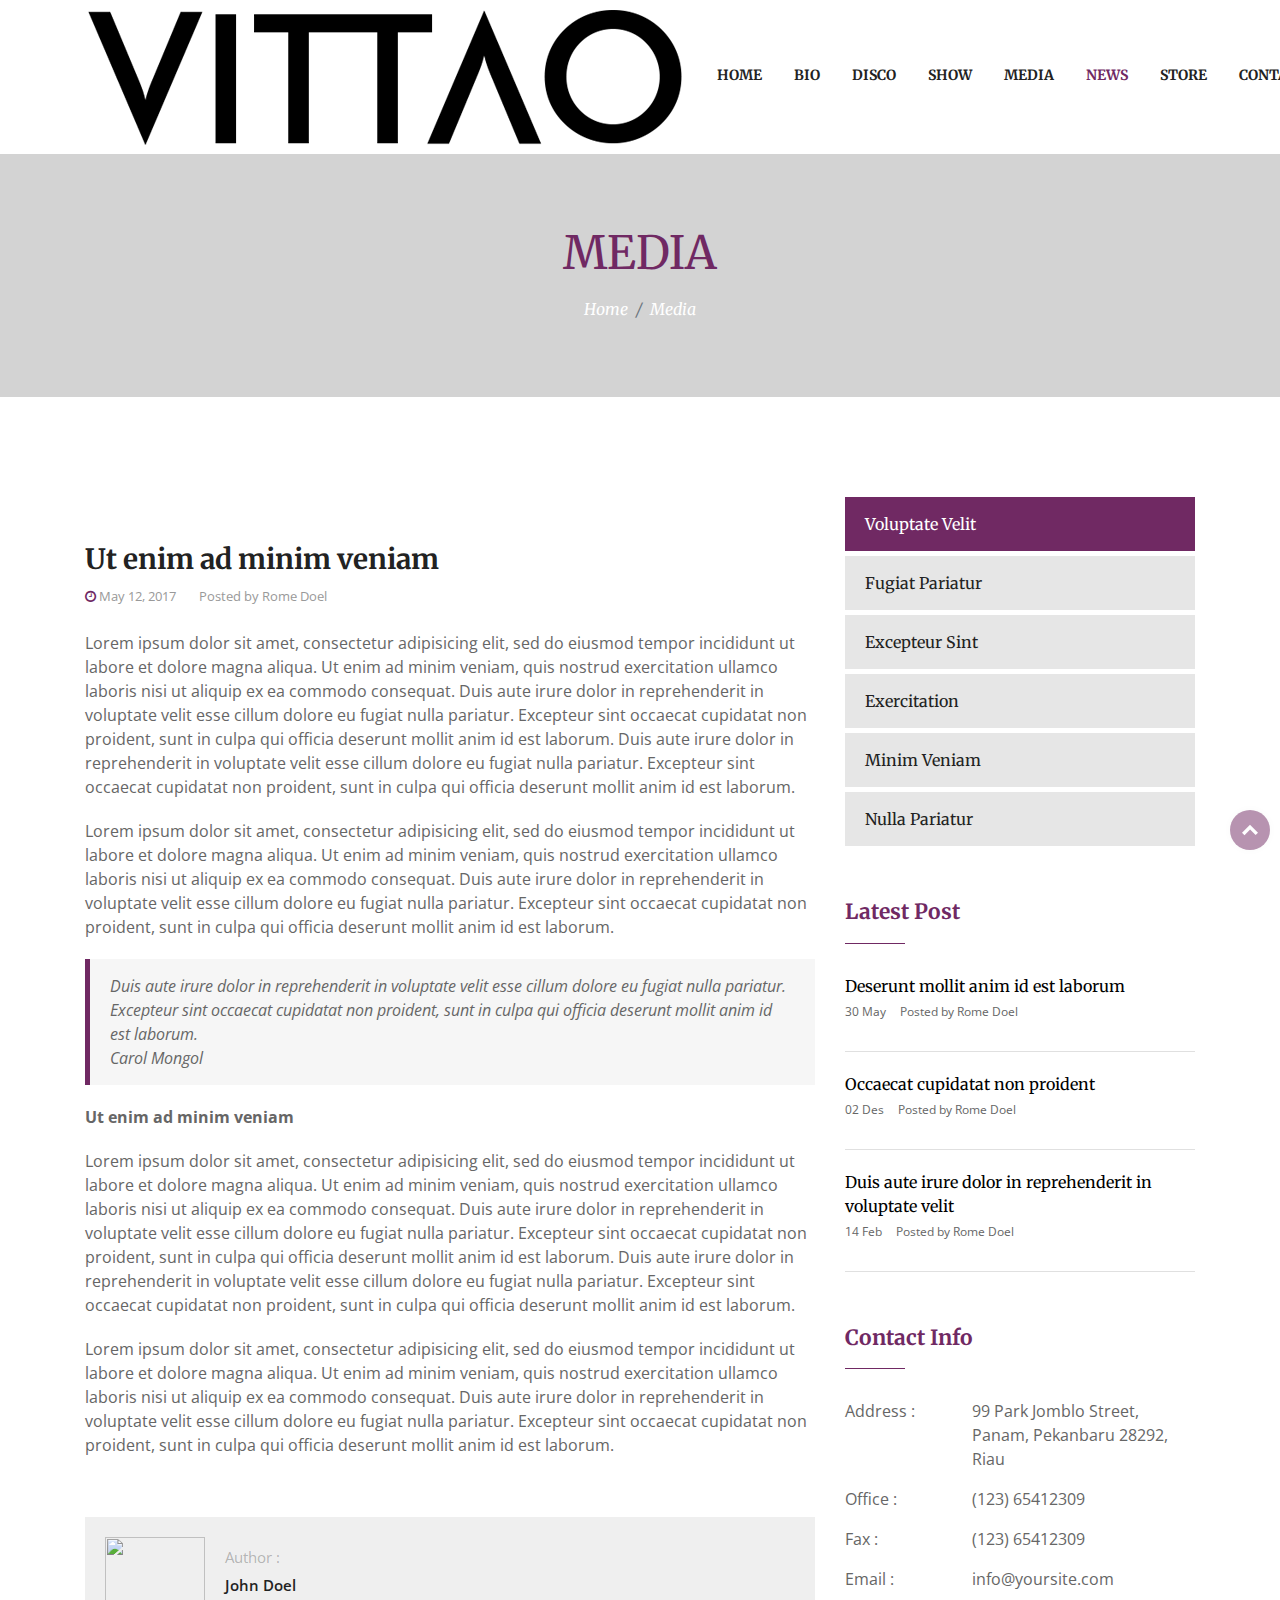
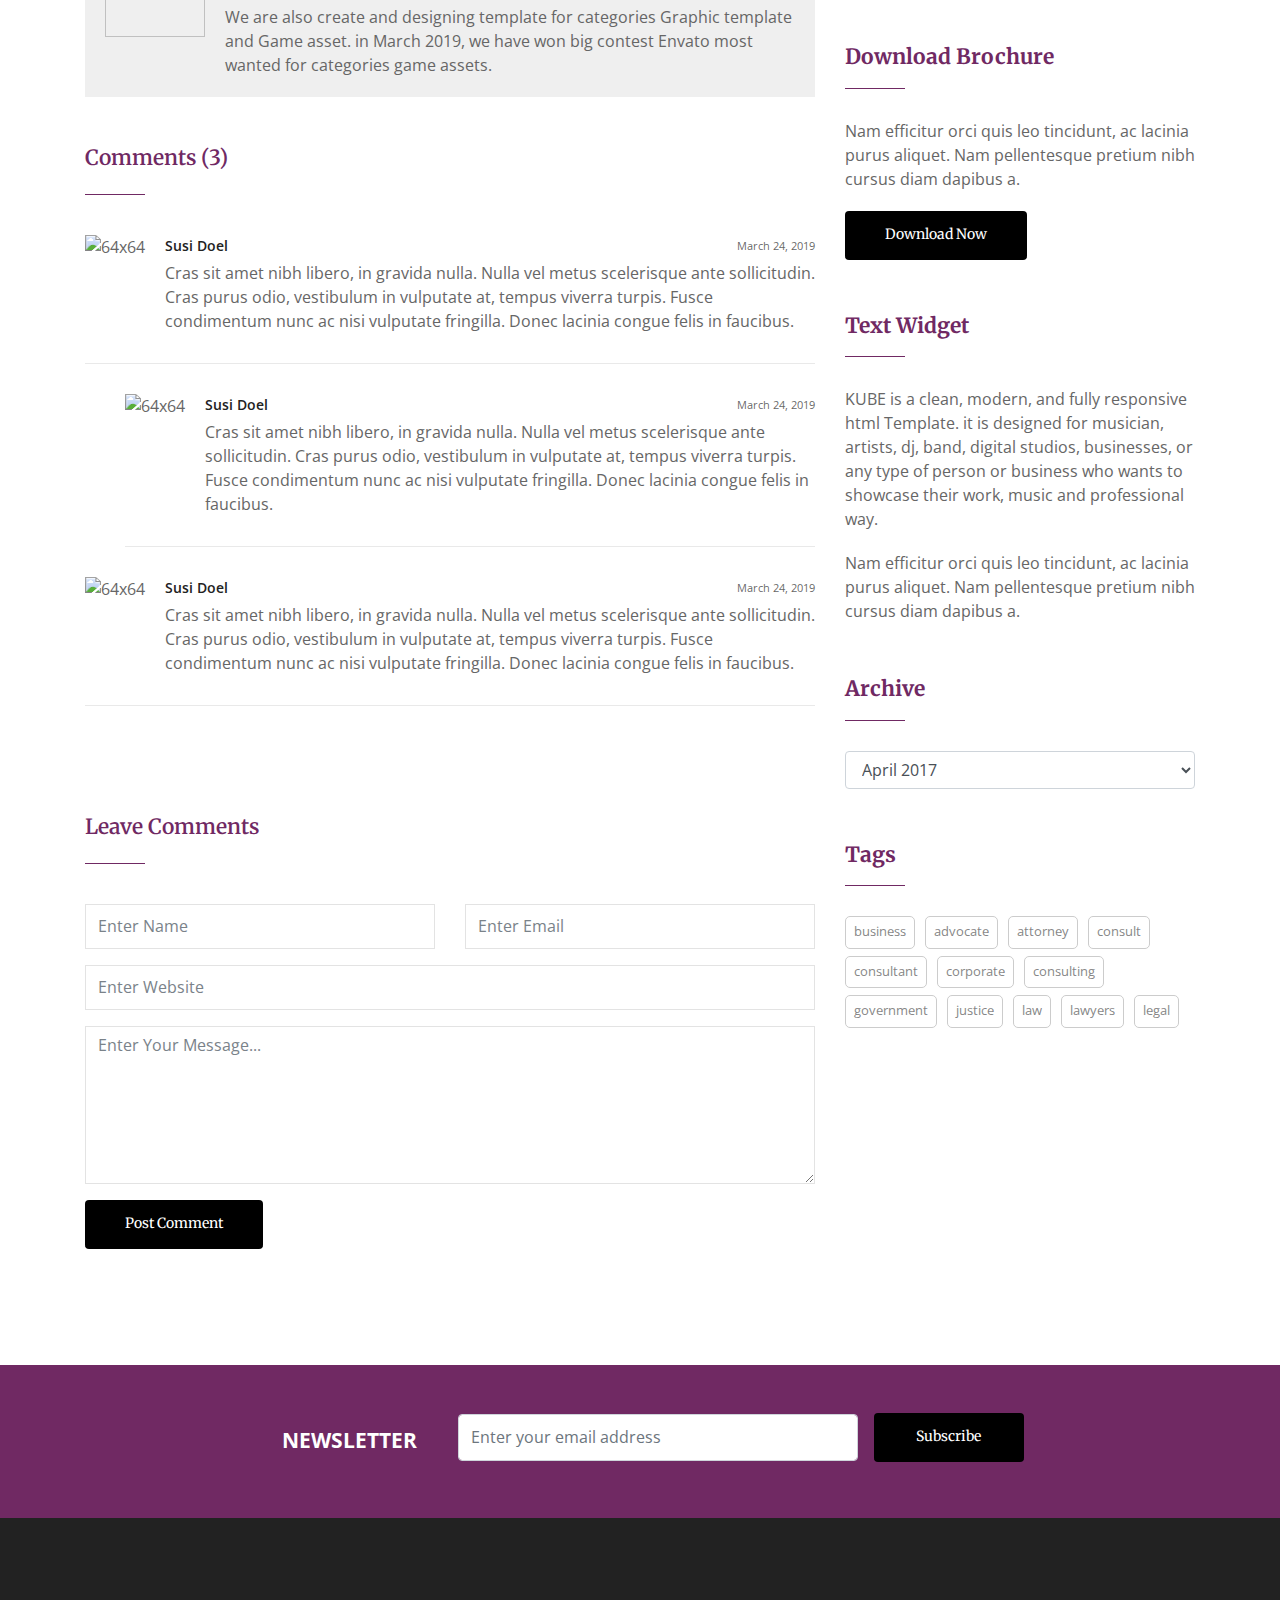
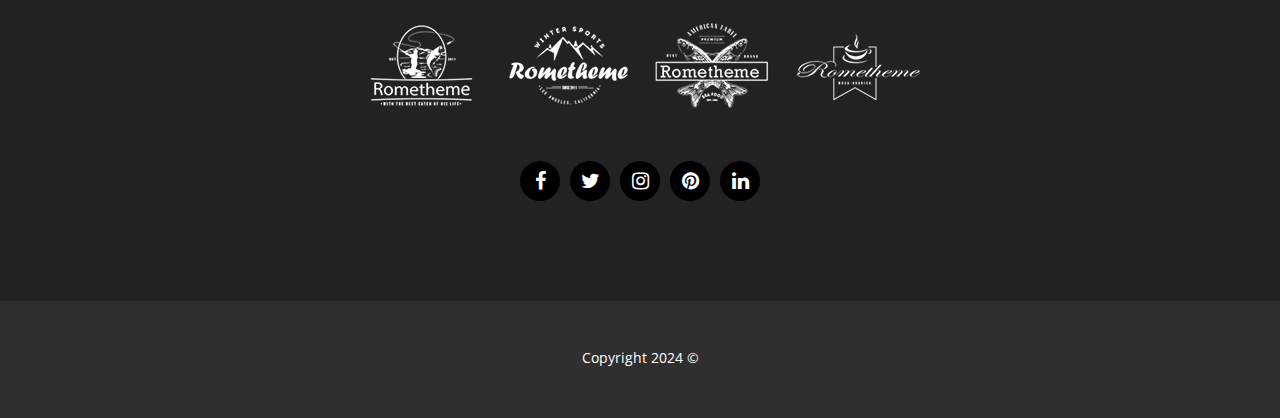
==== commit 113e09ae: "better icon" ====
--- a/news-single.html
+++ b/news-single.html
@@ -16,8 +16,8 @@
 	=============================================== -->
 	<link rel="shortcut icon" href="images/favicon.ico">
 	<link rel="apple-touch-icon" href="images/apple-touch-icon.png">
-	<link rel="apple-touch-icon" sizes="72x72" href="images/apple-touch-icon-72x72.png">
-	<link rel="apple-touch-icon" sizes="114x114" href="images/apple-touch-icon-114x114.png">
+	<link rel="apple-touch-icon" sizes="72x72" href="images/apple-touch-icon.png">
+	<link rel="apple-touch-icon" sizes="114x114" href="images/apple-touch-icon.png">
 	
 	<!-- ==============================================
 	CSS VENDOR
--- a/css/style.css
+++ b/css/style.css
@@ -464,7 +464,7 @@
   text-decoration: none;
 }
 a:hover {
-  color: #711DB0;
+  color: #702963;
   text-decoration: none;
 }
 
@@ -686,7 +686,7 @@
   }*/
 }
 .section-heading.light, .rs-feature-box-1 .light.title {
-  color: #711DB0;
+  color: #702963;
 }
 .section-heading.light span, .rs-feature-box-1 .light.title span {
   color: #ffffff;
@@ -709,7 +709,7 @@
 
 .supheading {
   font-size: 18px;
-  color: #711DB0;
+  color: #702963;
   letter-spacing: 1px;
   margin-bottom: 10px;
 }
@@ -782,7 +782,7 @@
   padding: 15px 20px;
   background-color: #f6f6f6;
   margin: 0 0 20px;
-  border-left: 5px solid #711DB0;
+  border-left: 5px solid #702963;
   font-style: italic;
 }
 
@@ -794,7 +794,7 @@
   /*font-family: $font-heading;*/
   font-style: italic;
   font-size: 24px;
-  color: #711DB0;
+  color: #702963;
 }
 blockquote.quote .blockquote-footer {
   color: #222;
@@ -821,10 +821,10 @@
 }
 .owl-theme .owl-dots .owl-dot.active span {
   width: 20px;
-  background-color: #711DB0;
+  background-color: #702963;
 }
 .owl-theme .owl-dots .owl-dot:hover span {
-  background-color: #711DB0;
+  background-color: #702963;
 }
 .owl-theme .owl-controls {
   margin-top: 50px;
@@ -838,10 +838,10 @@
 }
 .owl-light .owl-dots .owl-dot.active span {
   width: 20px;
-  background-color: #711DB0;
+  background-color: #702963;
 }
 .owl-light .owl-dots .owl-dot:hover span {
-  background-color: #711DB0;
+  background-color: #702963;
 }
 .owl-light .owl-controls {
   margin-top: 50px;
@@ -854,7 +854,7 @@
 
 .bg-primary {
   /*background-color: darken($color_primary, 10%) !important;*/
-  background-color: #711DB0 !important;
+  background-color: #702963 !important;
 }
 
 .bg-secondary {
@@ -870,7 +870,7 @@
 }
 
 .bg-primary-dark {
-  background-color: #551684 !important;
+  background-color: #4b1b42 !important;
 }
 
 .bg-secondary-dark {
@@ -878,7 +878,7 @@
 }
 
 .bg-primary-light {
-  background-color: #8d25db !important;
+  background-color: #953784 !important;
 }
 
 .bg-secondary-light {
@@ -899,7 +899,7 @@
   right: 0;
   bottom: 0;
   left: 0;
-  background-color: #711DB0;
+  background-color: #702963;
   opacity: 0.3;
   -ms-filter: "progid:DXImageTransform.Microsoft.Alpha(Opacity=30)";
   filter: alpha(opacity=30);
@@ -930,10 +930,10 @@
 }
 
 .text-primary {
-  color: #711DB0 !important;
+  color: #702963 !important;
 }
 .text-primary a {
-  color: #711DB0;
+  color: #702963;
 }
 .text-primary a:hover {
   color: #666666;
@@ -982,7 +982,7 @@
 .banner-page .title-page {
   text-align: center;
   margin-bottom: 0;
-  color: #711DB0;
+  color: #702963;
 }
 .banner-page .breadcrumb-container {
   background-color: transparent;
@@ -1002,12 +1002,12 @@
 }
 .banner-page .breadcrumb > .active:hover,
 .banner-page .breadcrumb a:hover {
-  color: #711DB0;
+  color: #702963;
 }
 
 .banner-page-2 {
   display: block;
-  background-color: #711DB0;
+  background-color: #702963;
 }
 .banner-page-2 .content-wrap {
   padding: 60px 0;
@@ -1035,7 +1035,7 @@
 }
 .banner-page-2 .breadcrumb > .active:hover,
 .banner-page-2 .breadcrumb a:hover {
-  color: #711DB0;
+  color: #702963;
 }
 
 .overlap {
@@ -1079,7 +1079,7 @@
 }
 .pagination .page-item .page-link:hover, .pagination .page-item .page-link.active {
   color: #ffffff;
-  background: #711DB0;
+  background: #702963;
 }
 .pagination .page-item:first-child .page-link, .pagination .page-item:last-child .page-link {
   -webkit-border-radius: 0;
@@ -1089,8 +1089,8 @@
 }
 .pagination .page-item.active .page-link {
   color: #ffffff;
-  background: #711DB0;
-  border-color: #711DB0;
+  background: #702963;
+  border-color: #702963;
 }
 
 .p-check {
@@ -1104,7 +1104,7 @@
   font-family: FontAwesome;
   padding-top: 2px;
   position: absolute;
-  color: #711DB0;
+  color: #702963;
   left: 0;
   width: 30px;
   height: 30px;
@@ -1181,7 +1181,7 @@
   transition: 0.4s all linear;
 }
 .anim-media:hover .media-box, .rs-team-single:hover .media-box, .rs-team-2:hover .media-box, .feature-box-8:hover .media-box, .box-image-3:hover .media-box, .box-image-2:hover .media-box, .box-image-1:hover .media-box, .rs-class-box:hover .media-box, .rs-image-box:hover .media-box {
-  background-color: #711DB0;
+  background-color: #702963;
 }
 .anim-media:hover .media-box img, .rs-team-single:hover .media-box img, .rs-team-2:hover .media-box img, .feature-box-8:hover .media-box img, .box-image-3:hover .media-box img, .box-image-2:hover .media-box img, .box-image-1:hover .media-box img, .rs-class-box:hover .media-box img, .rs-image-box:hover .media-box img {
   opacity: 0.8;
@@ -1224,7 +1224,7 @@
 }
 
 .btn-default {
-  background-color: #711DB0;
+  background-color: #702963;
   color: #ffffff;
   padding: 15px 20px;
   border: 0;
@@ -1235,12 +1235,12 @@
 }
 
 .btn-default:hover {
-  background-color: #711DB0;
+  background-color: #702963;
 }
 
 .btn-primary {
-  background-color: #711DB0;
-  border-bottom: 2px solid #551684;
+  background-color: #702963;
+  border-bottom: 2px solid #4b1b42;
   color: #ffffff;
 }
 .btn-primary:hover {
@@ -1255,14 +1255,14 @@
   color: #ffffff;
 }
 .btn-secondary:hover {
-  background-color: #7f21c6;
+  background-color: #833074;
   color: #ffffff;
   border-bottom-color: black;
 }
 
 .btn-primary.disabled {
-  background-color: #711DB0;
-  border-bottom: 2px solid #551684;
+  background-color: #702963;
+  border-bottom: 2px solid #4b1b42;
   color: #ffffff;
 }
 .btn-primary.disabled:hover {
@@ -1282,7 +1282,7 @@
 
 .btn-light {
   background-color: #ffffff;
-  color: #711DB0;
+  color: #702963;
   border: 1px solid #ffffff;
 }
 .btn-light:hover {
@@ -1298,7 +1298,7 @@
 }
 .btn-ghost-light:hover {
   background-color: #ffffff;
-  color: #711DB0;
+  color: #702963;
   border-color: #ffffff;
 }
 
@@ -1317,7 +1317,7 @@
   font-size: 1.5em;
 }
 .btn-icon:hover .fa {
-  border-color: #711DB0;
+  border-color: #702963;
 }
 
 .btn-rect {
@@ -1333,7 +1333,7 @@
 .btn-video i {
   width: 80px;
   height: 80px;
-  background-color: #711DB0;
+  background-color: #702963;
   color: #222;
   -webkit-border-radius: 50%;
   -moz-border-radius: 50%;
@@ -1348,7 +1348,7 @@
 SOSMED-ICON
 ============================= */
 .sosmed-icon a {
-  color: #711DB0;
+  color: #702963;
   background-color: transparent;
   width: 40px;
   height: 40px;
@@ -1369,7 +1369,7 @@
   -ms-border-radius: 4px;
   border-radius: 4px;
   color: #ffffff;
-  background-color: #711DB0;
+  background-color: #702963;
   margin: 0 2px;
 }
 .sosmed-icon.icon-bg-primary a:hover {
@@ -1380,13 +1380,13 @@
   -moz-border-radius: 4px;
   -ms-border-radius: 4px;
   border-radius: 4px;
-  color: #711DB0;
+  color: #702963;
   background-color: #000000;
   margin: 0 2px;
 }
 .sosmed-icon.icon-bg-secondary a:hover {
   color: #000000;
-  background-color: #711DB0;
+  background-color: #702963;
 }
 
 /* ==========================
@@ -1422,7 +1422,7 @@
 }
 .rs-feature-1 .icon {
   font-size: 48px;
-  color: #711DB0;
+  color: #702963;
 }
 .rs-feature-1 .body {
   position: relative;
@@ -1470,7 +1470,7 @@
   justify-content: space-between !important;
 }
 .rs-image-box .price {
-  color: #711DB0;
+  color: #702963;
 }
 
 .rs-shop-box {
@@ -1504,7 +1504,7 @@
   color: #ffffff;
 }
 .rs-shop-box .body-text .title a:hover {
-  color: #711DB0;
+  color: #702963;
 }
 .rs-shop-box .body-text .price {
   color: #b3b3b3;
@@ -1513,7 +1513,7 @@
   font-family: "Merriweather", serif;
 }
 .rs-shop-box:hover .media {
-  border-color: #711DB0;
+  border-color: #702963;
 }
 
 .title-blok {
@@ -1526,7 +1526,7 @@
   color: #000000;
 }
 .title-blok a:hover {
-  color: #711DB0;
+  color: #702963;
 }
 
 .rating, .single-shop, .shop-item-sidebar .body-text {
@@ -1534,7 +1534,7 @@
   direction: rtl;
 }
 .rating span:before, .single-shop span:before, .shop-item-sidebar .body-text span:before {
-  color: #711DB0;
+  color: #702963;
   content: "★";
   display: inline-block;
   position: relative;
@@ -1564,16 +1564,16 @@
   color: #000000;
 }
 .shop-item-sidebar .body-text .title a:hover {
-  color: #711DB0;
+  color: #702963;
 }
 .shop-item-sidebar .body-text .price {
-  color: #711DB0;
+  color: #702963;
   font-weight: 700;
   font-size: 18px;
 }
 
 .single-shop .price {
-  color: #711DB0;
+  color: #702963;
   font-weight: 700;
   font-size: 18px;
 }
@@ -1587,7 +1587,7 @@
   height: 100%;
 }
 .box-icon-1 .icon {
-  background-color: #711DB0;
+  background-color: #702963;
   color: #ffffff;
   display: inline-block;
   font-size: 36px;
@@ -1611,7 +1611,7 @@
 }
 .box-icon-1.style-2 .icon {
   background-color: #ffffff;
-  color: #711DB0;
+  color: #702963;
   display: inline-block;
   font-size: 36px;
   line-height: 2.2;
@@ -1631,7 +1631,7 @@
 }
 .box-icon-2 .icon {
   background-color: #ffffff;
-  color: #711DB0;
+  color: #702963;
   display: block;
   font-size: 36px;
   line-height: 2;
@@ -1651,10 +1651,10 @@
   margin-left: 105px;
 }
 .box-icon-2 .body-content h1, .box-icon-2 .body-content h2, .box-icon-2 .body-content .banner-page .title-page, .banner-page .box-icon-2 .body-content .title-page, .box-icon-2 .body-content .banner-page-2 .title-page, .banner-page-2 .box-icon-2 .body-content .title-page, .box-icon-2 .body-content h3, .box-icon-2 .body-content h4, .box-icon-2 .body-content .rs-box-project .title, .rs-box-project .box-icon-2 .body-content .title, .box-icon-2 .body-content .box-video .title, .box-video .box-icon-2 .body-content .title, .box-icon-2 .body-content .rs-team-single .title, .rs-team-single .box-icon-2 .body-content .title, .box-icon-2 .body-content .rs-team-2 .title, .rs-team-2 .box-icon-2 .body-content .title, .box-icon-2 .body-content .rs-team-1 .title, .rs-team-1 .box-icon-2 .body-content .title, .box-icon-2 .body-content h5 {
-  color: #711DB0;
+  color: #702963;
 }
 .box-icon-2:hover .icon {
-  background-color: #711DB0;
+  background-color: #702963;
   color: #ffffff;
 }
 
@@ -1674,7 +1674,7 @@
 .box-icon-3 .icon {
   font-size: 36px;
   line-height: 1;
-  color: #711DB0;
+  color: #702963;
 }
 .box-icon-3 .body-content {
   font-size: 14px;
@@ -1703,7 +1703,7 @@
   align-items: center;
 }
 .rs-icon-2 .fa {
-  color: #711DB0;
+  color: #702963;
   text-align: center;
   font-size: 42px;
   line-height: 1.8;
@@ -1785,7 +1785,7 @@
 .rs-icon-info .fa {
   width: 60px;
   height: 60px;
-  background-color: #711DB0;
+  background-color: #702963;
   -webkit-border-radius: 50%;
   -moz-border-radius: 50%;
   -ms-border-radius: 50%;
@@ -1817,7 +1817,7 @@
   font-size: 40px;
 }
 .rs-icon-info.center .fa.bl {
-  background-color: #711DB0;
+  background-color: #702963;
   color: #ffffff;
   width: 80px;
   height: 80px;
@@ -1900,7 +1900,7 @@
   height: 60px;
   margin-right: 10px;
   color: #ffffff;
-  background-color: #711DB0;
+  background-color: #702963;
   -webkit-border-radius: 10px;
   -moz-border-radius: 10px;
   -ms-border-radius: 10px;
@@ -1939,7 +1939,7 @@
 }
 .rs-icon-info-3:hover .info-icon .fa {
   color: #ffffff;
-  background-color: #711DB0;
+  background-color: #702963;
   -webkit-animation-name: hvr-icon-push;
   animation-name: hvr-icon-push;
   -webkit-animation-duration: 0.3s;
@@ -1983,7 +1983,7 @@
      background-color: $color_primary;
      @include border-radius(50%);
      padding-top: 17px;*/
-  color: #711DB0;
+  color: #702963;
   font-size: 24px;
 }
 .rs-icon-info-4 h1, .rs-icon-info-4 h2, .rs-icon-info-4 .banner-page .title-page, .banner-page .rs-icon-info-4 .title-page, .rs-icon-info-4 .banner-page-2 .title-page, .banner-page-2 .rs-icon-info-4 .title-page, .rs-icon-info-4 h3, .rs-icon-info-4 h4, .rs-icon-info-4 .rs-box-project .title, .rs-box-project .rs-icon-info-4 .title, .rs-icon-info-4 .box-video .title, .box-video .rs-icon-info-4 .title, .rs-icon-info-4 .rs-team-single .title, .rs-team-single .rs-icon-info-4 .title, .rs-icon-info-4 .rs-team-2 .title, .rs-team-2 .rs-icon-info-4 .title, .rs-icon-info-4 .rs-team-1 .title, .rs-team-1 .rs-icon-info-4 .title, .rs-icon-info-4 h5 {
@@ -2022,7 +2022,7 @@
   position: relative;
   z-index: 1;
   overflow: hidden;
-  background-color: #711DB0;
+  background-color: #702963;
 }
 .box-news-1 .media img {
   -webkit-transition: 0.4s all linear;
@@ -2063,7 +2063,7 @@
 }
 .box-news-1 .body .title a {
   font-size: 18px;
-  color: #711DB0;
+  color: #702963;
 }
 .box-news-1 .body .title a:hover {
   color: #000000;
@@ -2108,7 +2108,7 @@
   width: 80px;
   height: 80px;
   background-color: #ffffff;
-  color: #711DB0;
+  color: #702963;
   text-align: center;
   -webkit-border-radius: 50%;
   -moz-border-radius: 50%;
@@ -2123,7 +2123,7 @@
   margin-bottom: 0;
 }
 .rs-icon-funfact:hover .icon {
-  background-color: #711DB0;
+  background-color: #702963;
   color: #ffffff;
 }
 
@@ -2146,7 +2146,7 @@
   border-radius: 50%;
 }
 .rs-icon-funfact-2 .icon.bg {
-  background-color: #711DB0;
+  background-color: #702963;
   color: #ffffff;
 }
 .rs-icon-funfact-2 .body-content {
@@ -2158,7 +2158,7 @@
   color: #ffffff;
 }
 .rs-icon-funfact-2 .body-content p {
-  color: #711DB0;
+  color: #702963;
 }
 
 .rs-funfact {
@@ -2194,7 +2194,7 @@
   text-align: center;
 }
 .rs-funfact.bg-primary .box-fun:before {
-  background-color: #711DB0;
+  background-color: #702963;
 }
 .rs-funfact.bg-secondary .box-fun:before {
   background-color: #000000;
@@ -2222,7 +2222,7 @@
   font-family: "Merriweather", serif;
   color: #222;
   font-style: italic;
-  background-color: #711DB0;
+  background-color: #702963;
   padding: 15px 30px;
 }
 .rs-class-box .price {
@@ -2251,7 +2251,7 @@
   padding: 10px 30px;
 }
 .rs-class-box .detail .fa {
-  color: #711DB0;
+  color: #702963;
   margin-right: 7px;
 }
 .rs-class-box .sosmed-icon a {
@@ -2320,10 +2320,10 @@
   border-radius: 50%;
   width: 70px;
   height: 70px;
-  border: 2px solid #711DB0;
+  border: 2px solid #702963;
 }
 .box-image-1 .body-content h1, .box-image-1 .body-content h2, .box-image-1 .body-content .banner-page .title-page, .banner-page .box-image-1 .body-content .title-page, .box-image-1 .body-content .banner-page-2 .title-page, .banner-page-2 .box-image-1 .body-content .title-page, .box-image-1 .body-content h3, .box-image-1 .body-content h4, .box-image-1 .body-content .rs-box-project .title, .rs-box-project .box-image-1 .body-content .title, .box-image-1 .body-content .box-video .title, .box-video .box-image-1 .body-content .title, .box-image-1 .body-content .rs-team-single .title, .rs-team-single .box-image-1 .body-content .title, .box-image-1 .body-content .rs-team-2 .title, .rs-team-2 .box-image-1 .body-content .title, .box-image-1 .body-content .rs-team-1 .title, .rs-team-1 .box-image-1 .body-content .title, .box-image-1 .body-content h5 {
-  color: #711DB0;
+  color: #702963;
   font-size: 18px;
 }
 
@@ -2347,10 +2347,10 @@
   border-radius: 50%;
   width: 100px;
   height: 100px;
-  border: 2px solid #711DB0;
+  border: 2px solid #702963;
 }
 .box-image-2 .body-content h1, .box-image-2 .body-content h2, .box-image-2 .body-content .banner-page .title-page, .banner-page .box-image-2 .body-content .title-page, .box-image-2 .body-content .banner-page-2 .title-page, .banner-page-2 .box-image-2 .body-content .title-page, .box-image-2 .body-content h3, .box-image-2 .body-content h4, .box-image-2 .body-content .rs-box-project .title, .rs-box-project .box-image-2 .body-content .title, .box-image-2 .body-content .box-video .title, .box-video .box-image-2 .body-content .title, .box-image-2 .body-content .rs-team-single .title, .rs-team-single .box-image-2 .body-content .title, .box-image-2 .body-content .rs-team-2 .title, .rs-team-2 .box-image-2 .body-content .title, .box-image-2 .body-content .rs-team-1 .title, .rs-team-1 .box-image-2 .body-content .title, .box-image-2 .body-content h5 {
-  color: #711DB0;
+  color: #702963;
   margin-top: 0;
 }
 
@@ -2453,7 +2453,7 @@
   line-height: 1;
   padding: 20px 0;
   position: relative;
-  background-color: #711DB0;
+  background-color: #702963;
 }
 .rs-pricing-1 .price span {
   display: inline-block;
@@ -2483,9 +2483,9 @@
   padding: 8px 0;
 }
 .rs-pricing-1.popular {
-  background-color: #711DB0;
-  color: #ffffff;
-  border-color: #a451e2;
+  background-color: #702963;
+  color: #ffffff;
+  border-color: #bb44a5;
 }
 .rs-pricing-1.popular .title {
   color: #ffffff;
@@ -2517,7 +2517,7 @@
   margin: 0 30px 0 0;
   display: block;
   position: relative;
-  background-color: #711DB0;
+  background-color: #702963;
   overflow: hidden;
   width: 120px;
   height: 120px;
@@ -2566,7 +2566,7 @@
   color: #666666;
 }
 .testimonial-2 .title {
-  color: #711DB0;
+  color: #702963;
   font-weight: 600;
   font-size: 16px;
 }
@@ -2606,7 +2606,7 @@
   float: right;
 }
 .rs-feature-box-1.bg-primary {
-  background-color: #711DB0;
+  background-color: #702963;
   color: #222;
 }
 .rs-feature-box-1.bg-primary .title {
@@ -2645,7 +2645,7 @@
   background-color: rgba(0, 0, 0, 0.9);
 }
 .feature-box-8.active:before {
-  background-color: rgba(113, 29, 176, 0.9);
+  background-color: rgba(112, 41, 99, 0.9);
 }
 .feature-box-8 .media {
   width: 100%;
@@ -2680,7 +2680,7 @@
   transition: all 0.3s ease;
 }
 .feature-box-8:hover {
-  background-color: #711DB0;
+  background-color: #702963;
   color: #ffffff;
   -webkit-box-shadow: 4px 5px 30px rgba(0, 0, 0, 0.3);
   -moz-box-shadow: 4px 5px 30px rgba(0, 0, 0, 0.3);
@@ -2697,7 +2697,7 @@
 }
 .feature-box-8:hover .more {
   background-color: #000000;
-  color: #711DB0;
+  color: #702963;
   border-color: #000000;
 }
 .feature-box-8 p {
@@ -2709,7 +2709,7 @@
 .feature-box-8 .title a {
   font-weight: 600;
   font-size: 18px;
-  color: #711DB0;
+  color: #702963;
 }
 .feature-box-8.active .title a {
   color: #000;
@@ -2740,9 +2740,9 @@
   color: #ffffff;
 }
 .feature-box-8:hover .more {
-  background-color: #711DB0;
-  color: #ffffff;
-  border-color: #711DB0;
+  background-color: #702963;
+  color: #ffffff;
+  border-color: #702963;
 }
 
 #testimonial {
@@ -2755,7 +2755,7 @@
   position: absolute;
   left: -32px;
   top: 0;
-  color: #711DB0;
+  color: #702963;
 }
 #testimonial:after {
   font-family: FontAwesome;
@@ -2764,7 +2764,7 @@
   position: absolute;
   right: -32px;
   top: 30px;
-  color: #711DB0;
+  color: #702963;
 }
 @media (max-width: 767px) {
   #testimonial:before, #testimonial:after {
@@ -2792,7 +2792,7 @@
   font-size: 18px;
 }
 .rs-box-testimony .quote-name {
-  color: #711DB0;
+  color: #702963;
   font-size: 24px;
   font-family: "Merriweather", serif;
 }
@@ -2825,7 +2825,7 @@
   font-family: "Merriweather", serif;
 }
 .rs-experience .title {
-  color: #711DB0;
+  color: #702963;
   margin-top: 5px;
 }
 
@@ -2849,7 +2849,7 @@
   position: relative;
   z-index: 1;
   overflow: hidden;
-  background-color: #711DB0;
+  background-color: #702963;
 }
 .rs-news-1 .media img {
   -webkit-transition: 0.4s all linear;
@@ -2886,7 +2886,7 @@
   color: #ffffff;
 }
 .rs-news-1 .body .title a:hover {
-  color: #711DB0;
+  color: #702963;
 }
 .rs-news-1 .body .title {
   margin-bottom: 10px;
@@ -2996,7 +2996,7 @@
 }
 .rs-team-1 .position {
   font-size: 14px;
-  color: #711DB0;
+  color: #702963;
 }
 .rs-team-1 .position:before, .rs-team-1 .position:after {
   content: " - ";
@@ -3015,7 +3015,7 @@
   /*padding: 0 10px;*/
 }
 .rs-team-1 .sosmed-icon li a {
-  background-color: #711DB0;
+  background-color: #702963;
   color: #ffffff;
   -webkit-border-radius: 50%;
   -moz-border-radius: 50%;
@@ -3064,7 +3064,7 @@
 .rs-team-2 .title {
   margin-top: 0;
   color: #ffffff;
-  background-color: #711DB0;
+  background-color: #702963;
   padding-top: 10px;
   padding-bottom: 10px;
 }
@@ -3072,7 +3072,7 @@
   color: #ffffff;
 }
 .rs-team-2 .position {
-  color: #711DB0;
+  color: #702963;
   margin-bottom: 20px;
   font-family: "Merriweather", serif;
   font-style: italic;
@@ -3085,7 +3085,7 @@
 }
 .rs-team-2 .sosmed-icon a {
   background-color: #ffffff;
-  color: #711DB0;
+  color: #702963;
   -webkit-border-radius: 50%;
   -moz-border-radius: 50%;
   -ms-border-radius: 50%;
@@ -3095,7 +3095,7 @@
 }
 .rs-team-2 .sosmed-icon a:hover {
   color: #ffffff;
-  background-color: #711DB0;
+  background-color: #702963;
 }
 .rs-team-single .media-box {
   position: relative;
@@ -3113,7 +3113,7 @@
 }
 .rs-team-single .position {
   font-size: 14px;
-  color: #711DB0;
+  color: #702963;
   margin-bottom: 20px;
   font-family: "Merriweather", serif;
   font-style: italic;
@@ -3129,7 +3129,7 @@
 ============================= */
 .rs-icon-1 .icon {
   display: table-cell;
-  color: #711DB0;
+  color: #702963;
   font-size: 27px;
   line-height: 2.2;
   width: 60px;
@@ -3292,7 +3292,7 @@
 }
 .rs-accordion .card .btn.collapsed, .rs-accordion .card .collapsed.btn-primary, .rs-accordion .card .collapsed.btn-secondary, .rs-accordion .card .collapsed.btn-light, .rs-accordion .card .collapsed.btn-ghost-light {
   color: #ffffff;
-  background-color: #711DB0;
+  background-color: #702963;
 }
 .rs-accordion .card .btn:focus, .rs-accordion .card .btn-primary:focus, .rs-accordion .card .btn-secondary:focus, .rs-accordion .card .btn-light:focus, .rs-accordion .card .btn-ghost-light:focus {
   text-decoration: none;
@@ -3513,10 +3513,10 @@
 .box-video .title {
   margin-top: 20px;
   margin-bottom: 5px;
-  color: #711DB0;
+  color: #702963;
 }
 .box-video .title a {
-  color: #711DB0;
+  color: #702963;
 }
 
 .rs-box-project {
@@ -3602,7 +3602,7 @@
   -webkit-transition: all ease 0.25s;
   transition: all ease 0.25s;
   width: 100%;
-  color: #711DB0;
+  color: #702963;
 }
 .rs-box-project .media-box .project-info .project-icon .fa {
   font-size: 50px;
@@ -3633,15 +3633,15 @@
   border: 1px solid #b3b3b3;
   border-top-left-radius: 0;
   border-top-right-radius: 0;
-  color: #711DB0;
+  color: #702963;
   font-size: 18px;
   font-weight: 700;
   padding: 0.5rem 3rem;
 }
 .rs-tabs .nav-tabs .nav-link.active {
-  background-color: #711DB0;
-  color: #ffffff;
-  border-color: #711DB0;
+  background-color: #702963;
+  color: #ffffff;
+  border-color: #702963;
 }
 .rs-tabs .tab-content {
   padding: 30px;
@@ -3660,7 +3660,7 @@
   margin-right: 20px;
 }
 .review-item .image img {
-  border: 2px solid #711DB0;
+  border: 2px solid #702963;
   -webkit-border-radius: 50%;
   -moz-border-radius: 50%;
   -ms-border-radius: 50%;
@@ -3670,7 +3670,7 @@
 .media-review img {
   width: 90px;
   height: 90px;
-  border: 2px solid #711DB0;
+  border: 2px solid #702963;
   -webkit-border-radius: 50%;
   -moz-border-radius: 50%;
   -ms-border-radius: 50%;
@@ -3716,11 +3716,11 @@
   top: 0;
   left: 95px;
   z-index: 9;
-  color: #711DB0;
+  color: #702963;
   font-size: 18px;
 }
 .rs-testimonial-1:hover .media {
-  background-color: rgba(113, 29, 176, 0.3);
+  background-color: rgba(112, 41, 99, 0.3);
 }
 .rs-testimonial-1:hover .media img {
   opacity: 0.3;
@@ -3793,7 +3793,7 @@
 .rs-testimonial-2 .rs-testimonial-footer {
   font-weight: 700;
   margin-left: 85px;
-  color: #711DB0;
+  color: #702963;
   padding-top: 5px;
 }
 .rs-testimonial-2 .rs-testimonial-footer cite {
@@ -3907,7 +3907,7 @@
   position: relative;
 }
 .rs-box-widget h1, .rs-box-widget h2, .rs-box-widget .banner-page .title-page, .banner-page .rs-box-widget .title-page, .rs-box-widget .banner-page-2 .title-page, .banner-page-2 .rs-box-widget .title-page, .rs-box-widget h3, .rs-box-widget h4, .rs-box-widget .rs-team-1 .title, .rs-team-1 .rs-box-widget .title, .rs-box-widget .rs-team-2 .title, .rs-team-2 .rs-box-widget .title, .rs-box-widget .rs-team-single .title, .rs-team-single .rs-box-widget .title, .rs-box-widget .box-video .title, .box-video .rs-box-widget .title, .rs-box-widget .rs-box-project .title, .rs-box-project .rs-box-widget .title, .rs-box-widget h5, .rs-box-widget h6 {
-  color: #711DB0;
+  color: #702963;
   margin-top: 0;
   margin-bottom: 0;
 }
@@ -3934,7 +3934,7 @@
   overflow: hidden;
   text-indent: 100%;
   white-space: nowrap;
-  background: #711db0 url("../images/cd-top-arrow.svg") no-repeat center 50%;
+  background: #702963 url("../images/cd-top-arrow.svg") no-repeat center 50%;
   visibility: hidden;
   opacity: 0;
   -ms-filter: "progid:DXImageTransform.Microsoft.Alpha(Opacity=0)";
@@ -3968,7 +3968,7 @@
 }
 
 .progress-bar {
-  background-color: #711DB0;
+  background-color: #702963;
 }
 
 .rs-progress {
@@ -3988,7 +3988,7 @@
   float: right;
   padding-top: 14px;
   font-weight: 700;
-  color: #711DB0;
+  color: #702963;
 }
 .rs-progress .progress {
   clear: both;
@@ -4010,7 +4010,7 @@
 }
 
 .bg-gradient-primary {
-  background-color: #711DB0;
+  background-color: #702963;
 }
 
 .navfilter {
@@ -4035,7 +4035,7 @@
 }
 .portfolio_filter li a.active {
   color: #ffffff;
-  background-color: #711DB0;
+  background-color: #702963;
 }
 
 .item-menu {
@@ -4049,7 +4049,7 @@
 .item-menu .title {
   margin-top: 0;
   margin-bottom: 15px;
-  color: #711DB0;
+  color: #702963;
 }
 .item-menu .title:after {
   content: "";
@@ -4094,7 +4094,7 @@
   background-color: #4d4d4d;
 }
 .nav-pills .nav-link.active {
-  background-color: #711DB0;
+  background-color: #702963;
   color: #ffffff;
 }
 
@@ -4106,7 +4106,7 @@
   align-items: center;
 }
 .box-event .meta-date {
-  background-color: #711DB0;
+  background-color: #702963;
   text-align: center;
   margin-right: 20px;
   color: #ffffff;
@@ -4137,7 +4137,7 @@
   margin-bottom: 10px;
 }
 .box-event .body-content i {
-  color: #711DB0;
+  color: #702963;
   margin-right: 3px;
 }
 .box-event .body-content .location {
@@ -4214,20 +4214,20 @@
 .topbar .info .info-item .fa {
   margin-right: 7px;
   font-size: 18px;
-  color: #711DB0;
+  color: #702963;
 }
 .topbar .sosmed-icon a {
   color: #ffffff;
 }
 .topbar .sosmed-icon a:hover {
-  color: #711DB0;
+  color: #702963;
   background-color: #ffffff;
 }
 .topbar a {
   color: #ffffff;
 }
 .topbar a:hover {
-  color: #711DB0;
+  color: #702963;
 }
 
 .middlebar {
@@ -4259,11 +4259,11 @@
   margin-left: 0;
 }
 .navbar-main .navbar-toggler {
-  color: #711DB0;
+  color: #702963;
   border-color: transparent;
 }
 .navbar-main .navbar-toggler-icon {
-  background-image: url("data:image/svg+xml,%3csvg viewBox='0 0 30 30' xmlns='http://www.w3.org/2000/svg'%3e%3cpath stroke='rgba(255, 0, 0, 1)' stroke-width='3' stroke-linecap='round' stroke-miterlimit='10' d='M4 7h22M4 15h22M4 23h22'/%3e%3c/svg%3e");
+  background-image: url("data:image/svg+xml,%3csvg viewBox='0 0 30 30' xmlns='http://www.w3.org/2000/svg'%3e%3cpath stroke='rgba(85, 22, 132, 1)' stroke-width='3' stroke-linecap='round' stroke-miterlimit='10' d='M4 7h22M4 15h22M4 23h22'/%3e%3c/svg%3e");
 }
 .navbar-main .dropdown-toggle::after {
   margin-left: 0.6em;
@@ -4293,7 +4293,7 @@
 .navbar-main .dropdown-item:hover, .navbar-main .dropdown-item:focus {
   color: #222;
   text-decoration: none;
-  background-color: #711DB0;
+  background-color: #702963;
 }
 .navbar-main.stiky .navbar-brand img {
   width: 80%;
@@ -4332,7 +4332,7 @@
 }
 .header-1 .navbar-main .nav-link.active,
 .header-1 .navbar-main .active > .nav-link {
-  color: #711DB0;
+  color: #702963;
   background-color: transparent;
   /*border-color: $navbar-active-color;*/
 }
@@ -4351,7 +4351,7 @@
   }
 }
 .header-1 .navbar-main .nav-link:hover {
-  color: #711DB0;
+  color: #702963;
   background-color: transparent;
   /*border-color: $color-primary;*/
 }
@@ -4392,11 +4392,11 @@
   color: #222;
 }
 .header-1 .navbar-main.stiky .nav-link:hover, .header-1 .navbar-main.stiky .nav-link:focus {
-  color: #711DB0;
+  color: #702963;
 }
 .header-1 .navbar-main.stiky .nav-link.active,
 .header-1 .navbar-main.stiky .active > .nav-link {
-  color: #711DB0;
+  color: #702963;
   background-color: transparent;
   /*border-color: $navbar-active-color;*/
 }
@@ -4532,7 +4532,7 @@
   border: 3px solid #000000;
 }
 .wrapCarouselThumbs .owl-item.current {
-  border-color: #711DB0;
+  border-color: #702963;
 }
 
 .main-content {
@@ -4587,11 +4587,11 @@
 .banner-full .wrap-caption .caption-heading span,
 .banner .wrap-caption .caption-heading span {
   font-weight: 300;
-  color: #711DB0;
+  color: #702963;
 }
 .banner-full .wrap-caption .caption-subheading,
 .banner .wrap-caption .caption-subheading {
-  color: #711DB0;
+  color: #702963;
   font-size: 24px;
   font-style: italic;
 }
@@ -4602,7 +4602,7 @@
   vertical-align: bottom;
   width: 100px;
   height: 1px;
-  background-color: #711DB0;
+  background-color: #702963;
   margin-bottom: 10px;
   margin-top: 15px;
 }
@@ -4714,7 +4714,7 @@
 }
 .img-video .play-video:hover {
   background-color: #ffffff;
-  color: #711DB0;
+  color: #702963;
 }
 .img-video:before {
   content: "";
@@ -4838,7 +4838,7 @@
   width: 32px;
   cursor: pointer;
   margin-left: 10px;
-  background-color: #711DB0;
+  background-color: #702963;
   background-repeat: no-repeat;
   background-size: 32px 64px;
   background-image: url("../images/cd-icon-controller.svg");
@@ -4957,7 +4957,7 @@
 .widget-title {
   font-size: 21px;
   font-weight: 700;
-  color: #711DB0;
+  color: #702963;
   font-family: "Merriweather", serif;
   margin-bottom: 30px;
   position: relative;
@@ -4968,7 +4968,7 @@
   vertical-align: bottom;
   width: 60px;
   height: 1px;
-  background: #711DB0;
+  background: #702963;
   margin-bottom: 10px;
   margin-top: 15px;
 }
@@ -5001,7 +5001,7 @@
   background-color: #000000;
 }
 .category-nav li.active a {
-  background-color: #711DB0;
+  background-color: #702963;
   color: #ffffff;
 }
 
@@ -5016,7 +5016,7 @@
   display: block;
   font-size: 12px;
   padding: 5px 0;
-  color: #711DB0;
+  color: #702963;
 }
 .latest-post-item .date i {
   margin-right: 5px;
@@ -5028,11 +5028,11 @@
   color: #000000;
 }
 .latest-post-item .title a:hover {
-  color: #711DB0;
+  color: #702963;
 }
 .latest-post-item .meta-hour {
   font-size: 12px;
-  color: #711DB0;
+  color: #702963;
   margin-top: 10px;
 }
 .latest-post-item .meta-date,
@@ -5042,7 +5042,7 @@
   margin-right: 10px;
 }
 .latest-post-item .more-detail {
-  color: #711DB0;
+  color: #702963;
   font-weight: 900;
 }
 .latest-post-item .more-detail:before {
@@ -5060,7 +5060,7 @@
 }
 .single-news .media-box .meta-date {
   color: #ffffff;
-  background-color: #711DB0;
+  background-color: #702963;
   padding: 10px 20px;
   position: absolute;
   bottom: 0;
@@ -5087,7 +5087,7 @@
   margin-right: 20px;
 }
 .single-news .meta .fa {
-  color: #711DB0;
+  color: #702963;
 }
 
 .widget.tags a {
@@ -5108,9 +5108,9 @@
   border-radius: 5px;
 }
 .widget.tags a:hover {
-  background-color: #711DB0;
-  color: #ffffff;
-  border-color: #711DB0;
+  background-color: #702963;
+  color: #ffffff;
+  border-color: #702963;
 }
 
 .author-box {
@@ -5203,7 +5203,7 @@
 .leave-comment-box .title-heading {
   font-size: 21px;
   line-height: 2;
-  color: #711DB0;
+  color: #702963;
   margin-top: 40px;
   margin-bottom: 40px;
   position: relative;
@@ -5216,7 +5216,7 @@
   vertical-align: bottom;
   width: 60px;
   height: 1px;
-  background: #711DB0;
+  background: #702963;
   margin-bottom: 10px;
   margin-top: 15px;
 }
@@ -5225,12 +5225,12 @@
 .promo-ads {
   padding: 25px;
   background-color: #000000;
-  border-bottom: 2px solid #711DB0;
+  border-bottom: 2px solid #702963;
 }
 
 .page404 .title {
   font-size: 150px;
-  color: #711DB0;
+  color: #702963;
   margin-top: 0;
   margin-bottom: 0;
   line-height: 1;
@@ -5262,7 +5262,7 @@
   background: transparent;
 }
 .grid-item a {
-  background-color: #711DB0;
+  background-color: #702963;
   display: block;
   margin: 8px;
 }
@@ -5354,7 +5354,7 @@
 }
 .events-widget .widget-title {
   font-size: 20px;
-  background-color: #711DB0;
+  background-color: #702963;
   margin: 20px -30px 30px -30px;
   padding: 5px 30px;
   color: #ffffff;
@@ -5447,7 +5447,7 @@
   width: 90%; /* fallback if needed */
   width: calc(100% - 2em);
   height: 100%;
-  background: #711DB0;
+  background: #702963;
   border-radius: 5px;
   position: absolute;
   top: 35px;
@@ -5486,7 +5486,7 @@
   border-radius: 4px;
 }
 .sc-border:hover {
-  border-color: #711DB0;
+  border-color: #702963;
 }
 
 .owl-theme .owl-nav.disabled + .owl-dots {
@@ -5546,7 +5546,7 @@
   border-radius: 30px;
 }
 .footer .sosmed-icon a:hover {
-  background-color: #711DB0;
+  background-color: #702963;
 }
 .footer .footer-item .logo-bottom {
   margin-bottom: 10px;
@@ -5566,7 +5566,7 @@
   vertical-align: bottom;
   width: 40px;
   height: 1px;
-  background: #711DB0;
+  background: #702963;
   margin-bottom: 10px;
   margin-top: 15px;
 }
@@ -5595,7 +5595,7 @@
   }*/
 }
 .footer .footer-item .list li a:hover {
-  color: #711DB0;
+  color: #702963;
 }
 .footer .footer-item .footer-subscribe {
   position: relative;
@@ -5618,9 +5618,9 @@
   -moz-border-radius: 2px;
   -ms-border-radius: 2px;
   border-radius: 2px;
-  -webkit-box-shadow: 0 0 0 2px #711DB0;
-  -moz-box-shadow: 0 0 0 2px #711DB0;
-  box-shadow: 0 0 0 2px #711DB0;
+  -webkit-box-shadow: 0 0 0 2px #702963;
+  -moz-box-shadow: 0 0 0 2px #702963;
+  box-shadow: 0 0 0 2px #702963;
   border-color: transparent;
 }
 .footer .footer-item .footer-subscribe input[type=submit] {
@@ -5649,7 +5649,7 @@
   -ms-transition: color 0.3s ease;
   -o-transition: color 0.3s ease;
   transition: color 0.3s ease;
-  background: #711DB0;
+  background: #702963;
 }
 .footer .footer-item .footer-subscribe .icon {
   font-size: 18px;
@@ -5674,13 +5674,13 @@
   margin: 0 0 14px;
 }
 .footer .footer-item .recent-post li a:hover {
-  color: #711DB0;
+  color: #702963;
 }
 .footer .footer-item .recent-post li .date {
   display: block;
   font-size: 12px;
   padding: 0;
-  color: #711DB0;
+  color: #702963;
 }
 .footer .footer-item .recent-post li .date i {
   margin-right: 5px;
@@ -5702,7 +5702,7 @@
 }
 .list-info li .info-icon {
   display: table-cell;
-  color: #711DB0;
+  color: #702963;
 }
 .list-info li .info-text {
   /*margin-left: 30px;*/
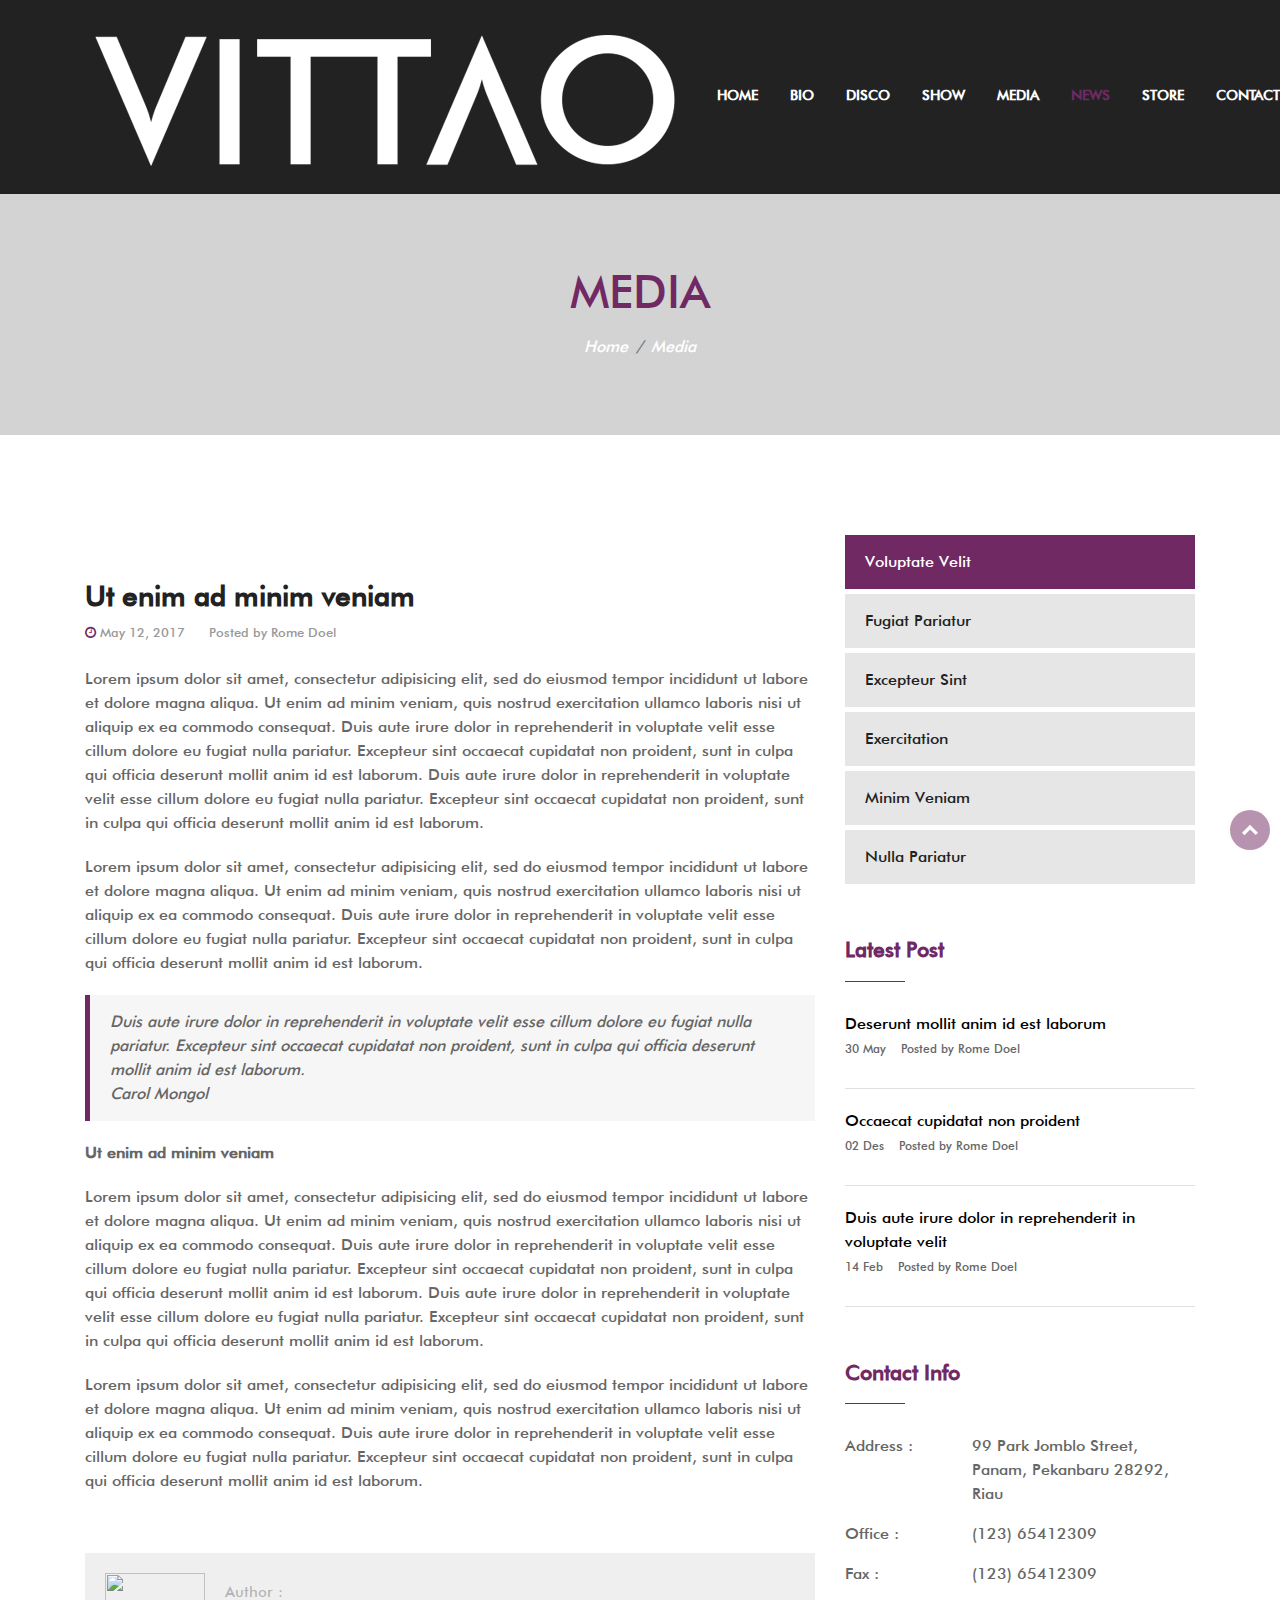
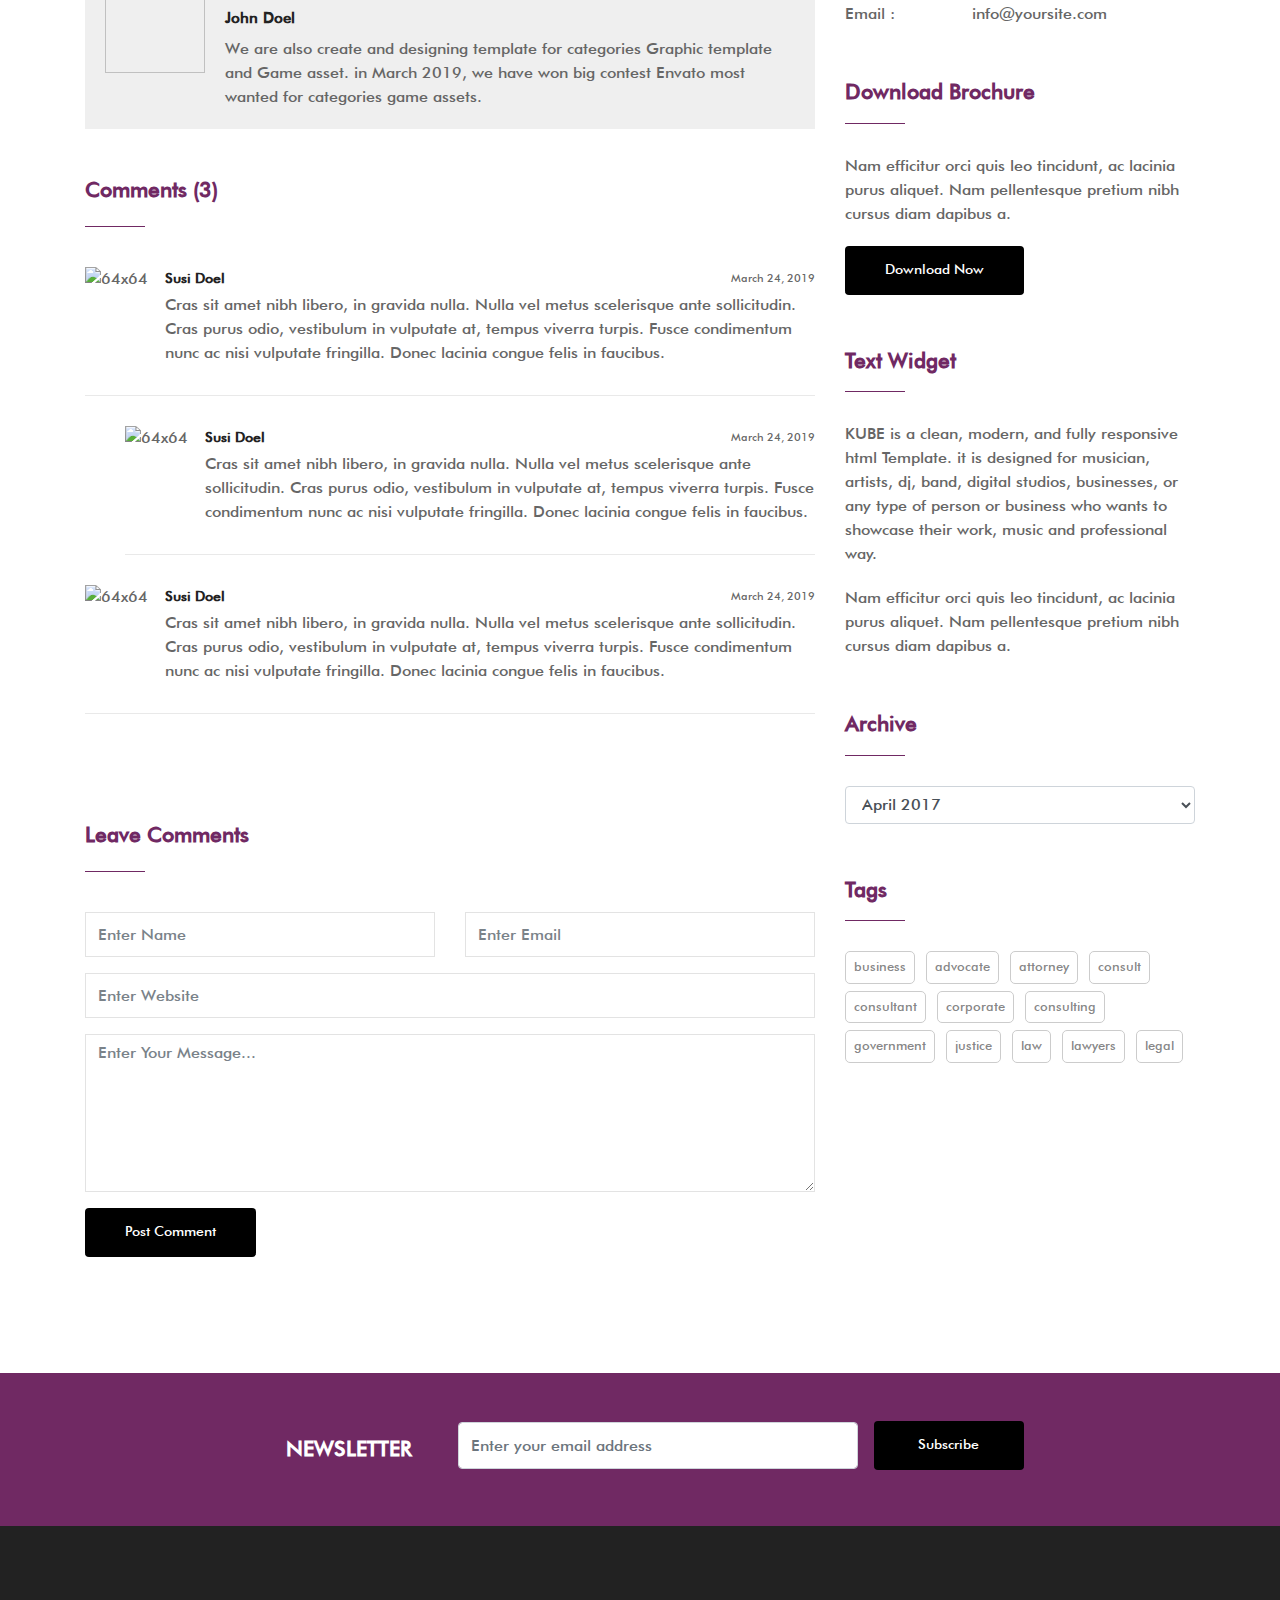
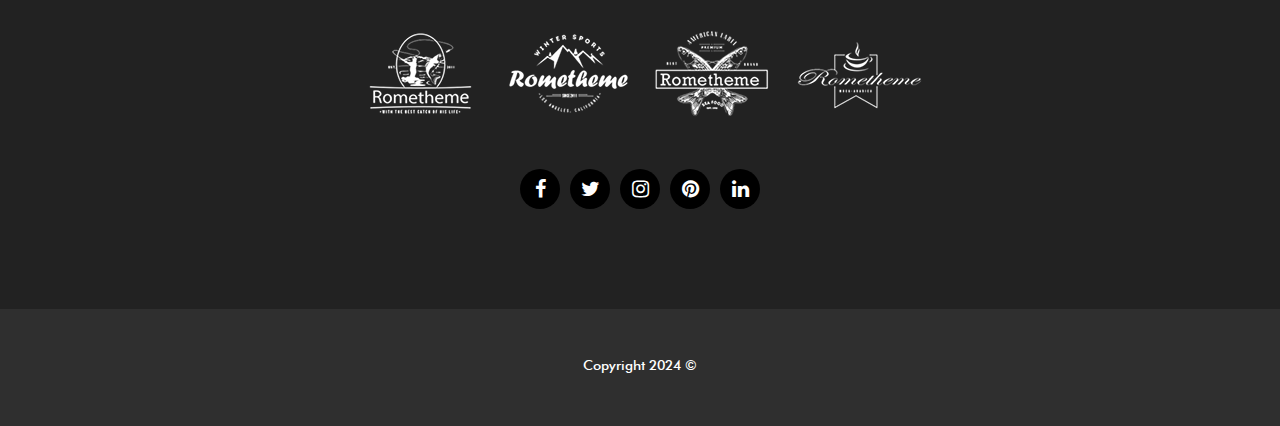
==== commit f260cc50: "improved navbar" ====
--- a/news-single.html
+++ b/news-single.html
@@ -56,7 +56,7 @@
 			<div class="container">
 			    <nav id="navbar-main" class="navbar navbar-expand-lg">
 			        <a class="navbar-brand" href="index.html">
-						<img src="images/logo.png" alt="" />
+						<img src="images/logo-white-transparent.png" alt="" />
 					</a>
 			        <button class="navbar-toggler" type="button" data-toggle="collapse" data-target="#navbarNavDropdown" aria-controls="navbarNavDropdown" aria-expanded="false" aria-label="Toggle navigation">
 			            <span class="navbar-toggler-icon"></span>
--- a/css/style.css
+++ b/css/style.css
@@ -59,16 +59,14 @@
  * 8. - RESPONSIVE
  * -----------------------------------------------------------------------------
  */
-@import url("https://fonts.googleapis.com/css?family=Merriweather|Open+Sans&display=swap");
 @font-face {
-  font-family: "sas-webfont";
-  src: url("../fonts/sas-webfont.eot?51534236");
-  src: url("../fonts/sas-webfont.eot?51534236#iefix") format("embedded-opentype"), url("../fonts/sas-webfont.woff2?51534236") format("woff2"), url("../fonts/sas-webfont.woff?51534236") format("woff"), url("../fonts/sas-webfont.ttf?51534236") format("truetype"), url("../fonts/sas-webfont.svg?51534236#sas-webfont") format("svg");
+  font-family: "LouisVittao";
+  src: url("../fonts/LouisVittaoFont.ttf");
   font-weight: normal;
   font-style: normal;
 }
 .sas {
-  font-family: "sas-webfont";
+  font-family: "LouisVittao";
   font-style: normal;
   font-weight: normal;
   speak: none;
@@ -445,7 +443,7 @@
 select,
 textarea {
   color: #666666;
-  font-family: "Open Sans", sans-serif;
+  font-family: "LouisVittao", sans-serif;
   font-weight: 400;
   font-size: 16px;
   line-height: 1.5;
@@ -485,7 +483,7 @@
 .rs-team-2 .title,
 .rs-team-1 .title,
 h5 {
-  font-family: "Merriweather", serif;
+  font-family: "LouisVittao", serif;
   margin-top: 10px;
   margin-bottom: 20px;
   font-weight: 400;
@@ -727,7 +725,7 @@
 }
 
 .title-heading {
-  font-family: "Merriweather", serif;
+  font-family: "LouisVittao", serif;
   font-size: 38px;
   font-weight: 600;
   color: #222;
@@ -739,11 +737,11 @@
 }
 
 .font-primary {
-  font-family: "Open Sans", sans-serif;
+  font-family: "LouisVittao", sans-serif;
 }
 
 .font-secondary {
-  font-family: "Merriweather", serif;
+  font-family: "LouisVittao", serif;
 }
 
 .bgi-cover-center {
@@ -801,7 +799,7 @@
 }
 blockquote.quote cite {
   /*display: block;*/
-  font-family: "Open Sans", sans-serif;
+  font-family: "LouisVittao", sans-serif;
   font-size: 15px;
   font-style: normal;
   color: #666666;
@@ -849,7 +847,7 @@
 
 /* END OWL */
 .font-primary {
-  font-family: "Open Sans", sans-serif;
+  font-family: "LouisVittao", sans-serif;
 }
 
 .bg-primary {
@@ -992,7 +990,7 @@
   margin: 0;
   text-align: center;
   background-color: transparent;
-  font-family: "Merriweather", serif;
+  font-family: "LouisVittao", serif;
   font-style: italic;
   color: #ffffff;
 }
@@ -1025,7 +1023,7 @@
   margin: 0;
   text-align: left;
   background-color: transparent;
-  font-family: "Merriweather", serif;
+  font-family: "LouisVittao", serif;
   font-style: italic;
   color: #ffffff;
 }
@@ -1216,7 +1214,7 @@
   padding: 13px 40px;
   border: 0;
   min-width: 150px;
-  font-family: "Merriweather", serif;
+  font-family: "LouisVittao", serif;
   -webkit-border-radius: 4px;
   -moz-border-radius: 4px;
   -ms-border-radius: 4px;
@@ -1244,9 +1242,9 @@
   color: #ffffff;
 }
 .btn-primary:hover {
-  background-color: #1a1a1a;
-  color: #ffffff;
-  border-bottom-color: #1a1a1a;
+  background-color: #953784;
+  color: #ffffff;
+  border-bottom-color: #953784;
 }
 
 .btn-secondary {
@@ -1348,7 +1346,7 @@
 SOSMED-ICON
 ============================= */
 .sosmed-icon a {
-  color: #702963;
+  color: #ffffff;
   background-color: transparent;
   width: 40px;
   height: 40px;
@@ -1361,7 +1359,7 @@
 }
 .sosmed-icon a:hover {
   /*color: $color-body;*/
-  color: #ffffff;
+  color: #702963;
 }
 .sosmed-icon.icon-bg-primary a {
   -webkit-border-radius: 4px;
@@ -1409,7 +1407,7 @@
   top: 0;
   right: 20px;
   font-size: 72px;
-  font-family: "Merriweather", serif;
+  font-family: "LouisVittao", serif;
   font-weight: 700;
   opacity: 0.15;
   -ms-filter: "progid:DXImageTransform.Microsoft.Alpha(Opacity=15)";
@@ -1510,7 +1508,7 @@
   color: #b3b3b3;
   font-size: 14px;
   text-align: center;
-  font-family: "Merriweather", serif;
+  font-family: "LouisVittao", serif;
 }
 .rs-shop-box:hover .media {
   border-color: #702963;
@@ -2219,7 +2217,7 @@
 }
 .rs-class-box .title {
   font-size: 18px;
-  font-family: "Merriweather", serif;
+  font-family: "LouisVittao", serif;
   color: #222;
   font-style: italic;
   background-color: #702963;
@@ -2399,7 +2397,7 @@
   -ms-border-radius: 50%;
   border-radius: 50%;
   font-size: 24px;
-  font-family: "Merriweather", serif;
+  font-family: "LouisVittao", serif;
 }
 .box-image-6 img {
   width: 80%;
@@ -2794,7 +2792,7 @@
 .rs-box-testimony .quote-name {
   color: #702963;
   font-size: 24px;
-  font-family: "Merriweather", serif;
+  font-family: "LouisVittao", serif;
 }
 .rs-box-testimony .quote-name span {
   font-size: 13px;
@@ -2822,7 +2820,7 @@
   color: #b3b3b3;
 }
 .rs-experience .position {
-  font-family: "Merriweather", serif;
+  font-family: "LouisVittao", serif;
 }
 .rs-experience .title {
   color: #702963;
@@ -2895,7 +2893,7 @@
   /*color: $color-primary;*/
   /*font-style: italic;*/
   font-size: 13px;
-  font-family: "Merriweather", serif;
+  font-family: "LouisVittao", serif;
   margin-bottom: 20px;
 }
 .rs-news-1 .body .meta-date:before {
@@ -3074,7 +3072,7 @@
 .rs-team-2 .position {
   color: #702963;
   margin-bottom: 20px;
-  font-family: "Merriweather", serif;
+  font-family: "LouisVittao", serif;
   font-style: italic;
 }
 .rs-team-2 .position:before, .rs-team-2 .position:after {
@@ -3115,7 +3113,7 @@
   font-size: 14px;
   color: #702963;
   margin-bottom: 20px;
-  font-family: "Merriweather", serif;
+  font-family: "LouisVittao", serif;
   font-style: italic;
 }
 .rs-team-single .overlap-btn {
@@ -3740,7 +3738,7 @@
 }
 .rs-testimonial-1 .title {
   color: #222;
-  font-family: "Merriweather", serif;
+  font-family: "LouisVittao", serif;
   font-weight: 700;
   font-size: 16px;
 }
@@ -3972,7 +3970,7 @@
 }
 
 .rs-progress {
-  font-family: "Merriweather", serif;
+  font-family: "LouisVittao", serif;
   font-style: italic;
 }
 .rs-progress .name {
@@ -4090,7 +4088,7 @@
   border-radius: 0;
   background-color: #000000;
   color: #ffffff;
-  font-family: "Merriweather", serif;
+  font-family: "LouisVittao", serif;
   background-color: #4d4d4d;
 }
 .nav-pills .nav-link.active {
@@ -4124,7 +4122,7 @@
   margin-top: 5px;
   margin-bottom: 5px;
   display: block;
-  font-family: "Merriweather", serif;
+  font-family: "LouisVittao", serif;
 }
 .box-event .body-content {
   width: 100%;
@@ -4190,7 +4188,7 @@
 .topbar {
   background-color: #000000;
   color: #ffffff;
-  font-family: "Open Sans", sans-serif;
+  font-family: "LouisVittao", sans-serif;
   border-bottom: 1px solid #999999;
 }
 .topbar .row {
@@ -4240,11 +4238,11 @@
 .navbar-brand {
   padding-top: 0;
   padding-bottom: 0;
-  font-size: 36px;
+  font-size: 0px;
 }
 
 .navbar-main {
-  font-family: "Merriweather", serif;
+  font-family: "LouisVittao", serif;
   -webkit-transition: padding 0.2s ease-in-out;
   transition: padding 0.2s ease-in-out;
 }
@@ -4263,7 +4261,7 @@
   border-color: transparent;
 }
 .navbar-main .navbar-toggler-icon {
-  background-image: url("data:image/svg+xml,%3csvg viewBox='0 0 30 30' xmlns='http://www.w3.org/2000/svg'%3e%3cpath stroke='rgba(85, 22, 132, 1)' stroke-width='3' stroke-linecap='round' stroke-miterlimit='10' d='M4 7h22M4 15h22M4 23h22'/%3e%3c/svg%3e");
+  background-image: url("data:image/svg+xml,%3csvg viewBox='0 0 30 30' xmlns='http://www.w3.org/2000/svg'%3e%3cpath stroke='rgba(255, 255, 255, 1)' stroke-width='3' stroke-linecap='round' stroke-miterlimit='10' d='M4 7h22M4 15h22M4 23h22'/%3e%3c/svg%3e");
 }
 .navbar-main .dropdown-toggle::after {
   margin-left: 0.6em;
@@ -4325,11 +4323,14 @@
   /*position: relative;*/
 }
 .header-1 .navbar-main {
-  background-color: #ffffff;
+  background-color: #222;
   width: 100%;
   /* END NAVBAR NAV */
   /* END STIKY */
 }
+.header-1 .navbar-main .navbar-brand {
+  padding: 20px 0px;
+}
 .header-1 .navbar-main .nav-link.active,
 .header-1 .navbar-main .active > .nav-link {
   color: #702963;
@@ -4337,8 +4338,8 @@
   /*border-color: $navbar-active-color;*/
 }
 .header-1 .navbar-main .nav-link {
-  font-family: "Merriweather", serif;
-  color: #222;
+  font-family: "LouisVittao", serif;
+  color: #ffffff;
   font-weight: 700;
   padding: 1.5rem 1rem;
   background-color: transparent;
@@ -4357,7 +4358,7 @@
 }
 .header-1 .navbar-main.stiky {
   height: auto;
-  background-color: #ffffff;
+  background-color: #222;
   position: fixed;
   top: 0;
   right: 0;
@@ -4579,7 +4580,7 @@
   font-size: 72px;
   margin-bottom: 20px;
   margin-top: 20px;
-  font-family: "Merriweather", serif;
+  font-family: "LouisVittao", serif;
   /*font-weight: 900;*/
   color: #ffffff;
   line-height: 1;
@@ -4958,7 +4959,7 @@
   font-size: 21px;
   font-weight: 700;
   color: #702963;
-  font-family: "Merriweather", serif;
+  font-family: "LouisVittao", serif;
   margin-bottom: 30px;
   position: relative;
 }
@@ -4987,7 +4988,7 @@
 .category-nav li {
   list-style: none;
   margin: 0;
-  font-family: "Merriweather", serif;
+  font-family: "LouisVittao", serif;
 }
 .category-nav li a {
   color: #222;
@@ -5022,7 +5023,7 @@
   margin-right: 5px;
 }
 .latest-post-item .title {
-  font-family: "Merriweather", serif;
+  font-family: "LouisVittao", serif;
 }
 .latest-post-item .title a {
   color: #000000;
@@ -5137,7 +5138,7 @@
   font-weight: 600;
   font-size: 15px;
   margin-bottom: 10px;
-  font-family: "Open Sans", sans-serif;
+  font-family: "LouisVittao", sans-serif;
 }
 .author-box .media-heading span {
   font-weight: 400;
@@ -5178,7 +5179,7 @@
 .comments-box .media-heading {
   color: #222;
   font-weight: 600;
-  font-family: "Open Sans", sans-serif;
+  font-family: "LouisVittao", sans-serif;
 }
 .comments-box .comments-box .media-left img {
   width: 100px;
@@ -5557,7 +5558,7 @@
   margin-bottom: 0;
   position: relative;
   color: #ffffff;
-  font-family: "Merriweather", serif;
+  font-family: "LouisVittao", serif;
   font-weight: 400;
 }
 .footer .footer-item .footer-title:after {
